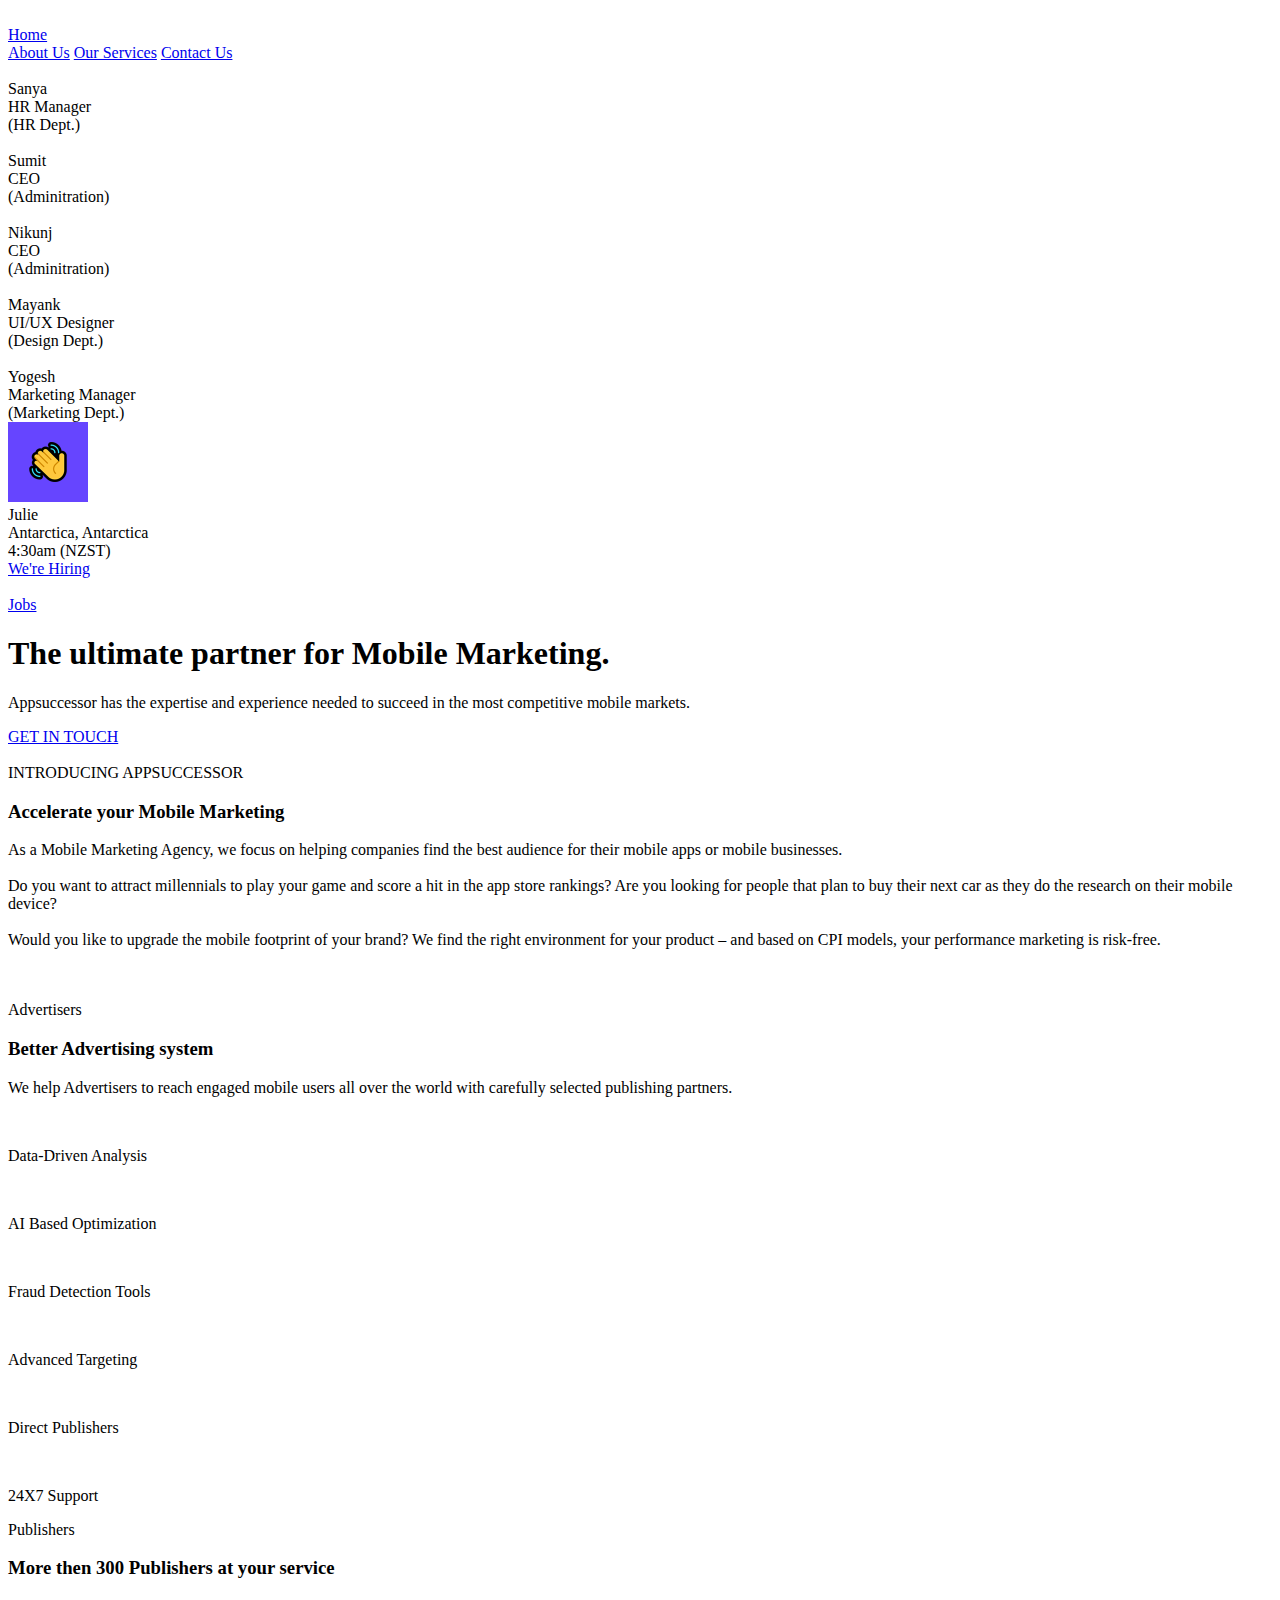
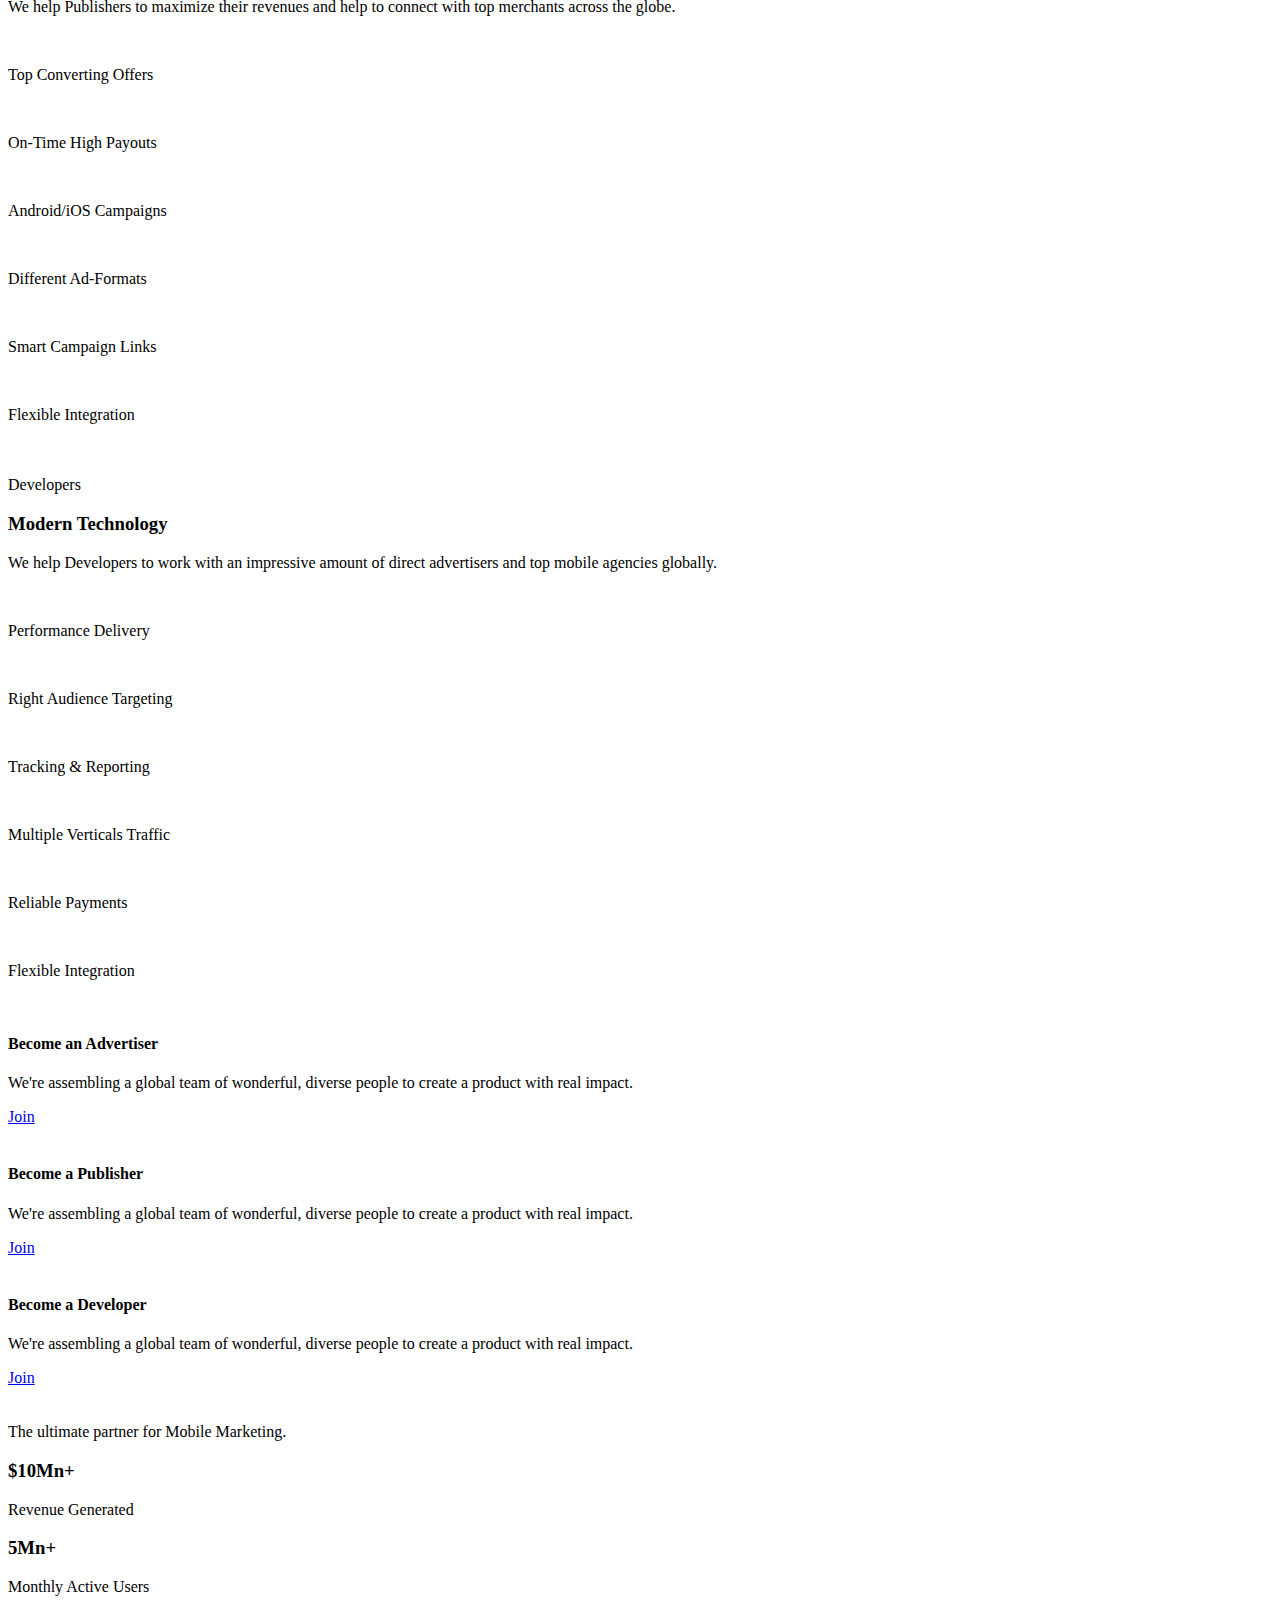
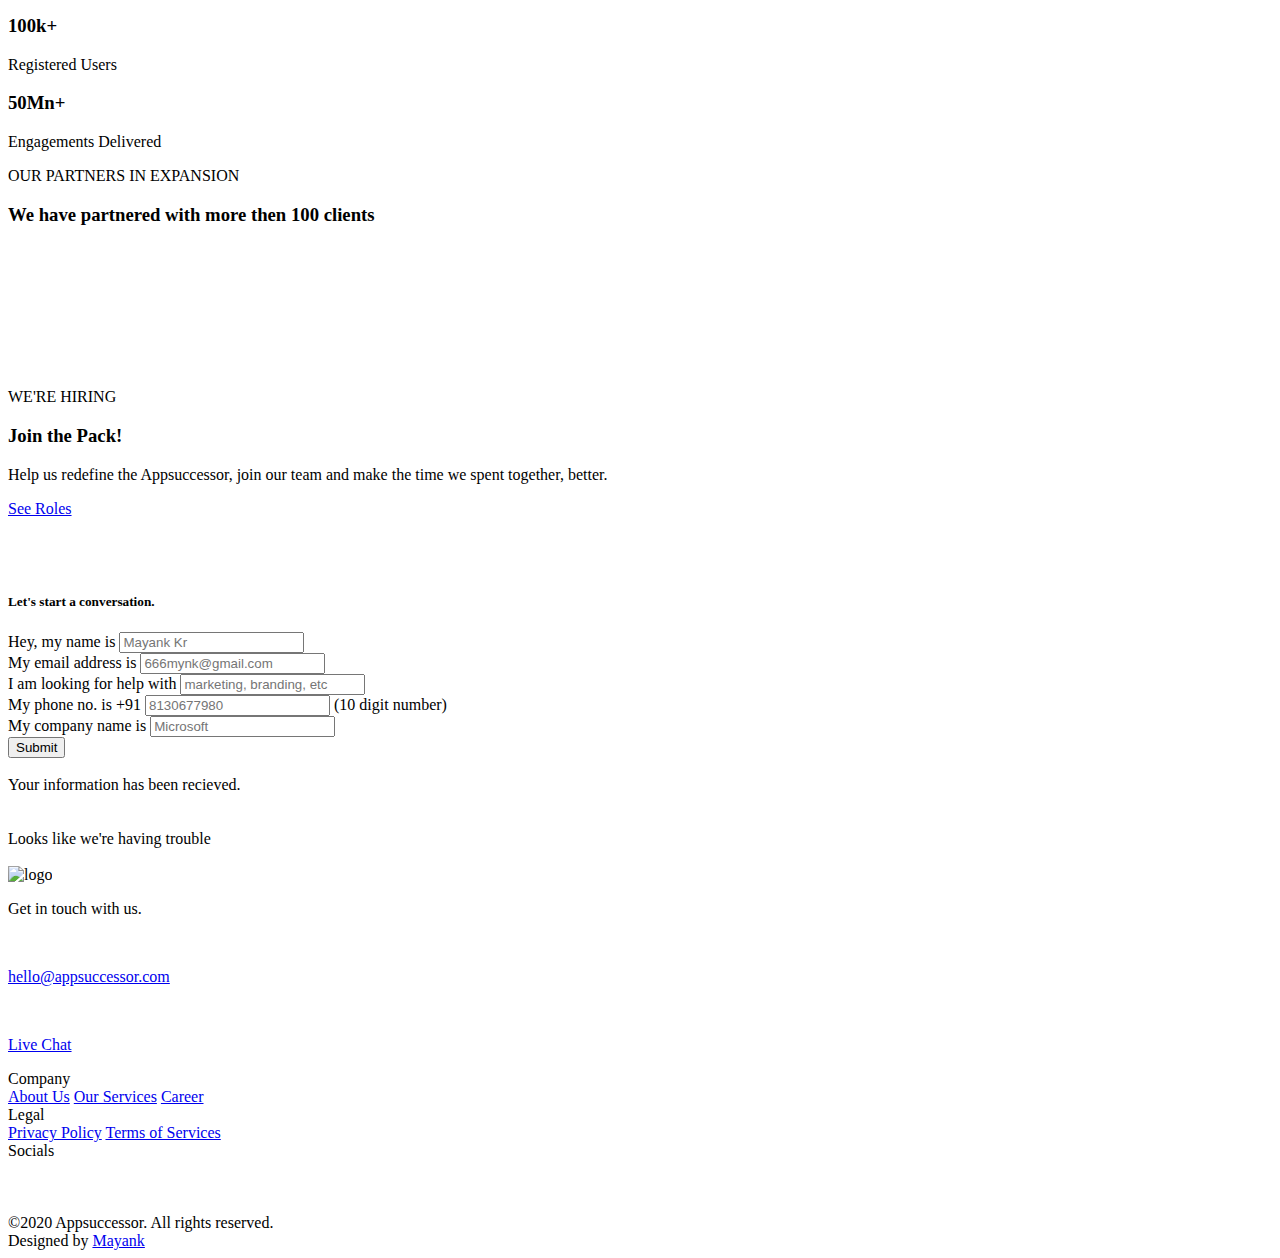
==== index.html @ 58d80683 "Update index.html" ====
<!DOCTYPE html>

<html data-wf-page="5cdf6913d0cadb0bf0287861" data-wf-site="5cbc1cadfad96c3229989372" data-wf-status="1">
    <head>
        <meta charset="utf-8"/>
        <title>Appsuccessor</title>
        <meta content="Appsuccessor is the fastest way to target and engage audience. Rapidly generating revenue with our Data-Driven Analysis & AI Based Optimization - Top Converting Offers, On-Time High Payouts, Android/iOS Campaigns, Different Ad-Formats, Smart Campaign Links, Flexible Integration and much more." name="description"/>
        <meta content="Appsuccessor  - Mobile Marketing Agency" property="og:title"/>
        <meta content="Appsuccessor is the fastest way to target and engage audience. Rapidly generating revenue with our Data-Driven Analysis & AI Based Optimization - Top Converting Offers, On-Time High Payouts, Android/iOS Campaigns, Different Ad-Formats, Smart Campaign Links, Flexible Integration and much more." property="og:description"/>
        <meta content="width=device-width, initial-scale=1" name="viewport"/>
        <link href="css/ap-stylesheet.css" rel="stylesheet" type="text/css"/>
        <script type="text/javascript">
            WebFont.load({
                google: {
                    families: ["Varela Round:400", "Cabin:regular,500,500italic,600,600italic,700"]
                }
            });
        </script>
        <!--[if lt IE 9]><script src="https://cdnjs.cloudflare.com/ajax/libs/html5shiv/3.7.3/html5shiv.min.js" type="text/javascript"></script><![endif]-->
        <script type="text/javascript">
            !function(o, c) {
                var n = c.documentElement
                  , t = " w-mod-";
                n.className += t + "js",
                ("ontouchstart"in o || o.DocumentTouch && c instanceof DocumentTouch) && (n.className += t + "touch")
            }(window, document);
        </script>
        <link href="images/favicon.webp" rel="shortcut icon" type="image/x-icon"/>
    </head>
    <body>
        <header class="header-nav">
            <div class="lnd_navigation w-nav">
                
                <div class="nav01_container">
                    <div class="nav01_left">
                        <a href="index.html" class="nav01_logo w-nav-brand">
                            <img src="images/logo.svg" width="120" alt="" class="nav01_logo_image"></a>
                            <nav role="navigation" class="nav01_links w-nav-menu">
                                <a href="#index.html" class="nav01_link w-nav-link">Home</a>
                                <div class="nav01_line"></div>
                                <a href="#aboutus" class="nav01_link w-nav-link">About Us</a>
                                <a href="#services" class="nav01_link w-nav-link">Our Services</a>
                                <a href="#contactus" class="nav01_link w-nav-link">Contact Us</a>
                                </nav></div>
                                                    <div class="nav01_right_wrap">
                                                        <div class="te05_nav_avatar">
                                                            <div class="te05_nav_avatar_01" id="nvbt">
                                                                <div class="dtl">
                                                                    <img src="images/avatar1.webp" width="80" alt="">
                                                                    <div class="dtltxt1">Sanya</div>
                                                                    <div class="dtltxt2">HR Manager</div>
                                                                    <div class="dtltxt3">(HR Dept.)</div>
                                                                </div>
                                                            </div>
                                                            <div class="te05_nav_avatar_02" id="nvbt">
                                                                <div class="dtl">
                                                                    <img src="images/avatar2.webp" width="80" alt="">
                                                                    <div class="dtltxt1">Sumit</div>
                                                                    <div class="dtltxt2">CEO</div>
                                                                    <div class="dtltxt3">(Adminitration)</div>
                                                                </div>
                                                            </div>
                                                            <div class="te05_nav_avatar_03" id="nvbt">
                                                                <div class="dtl">
                                                                    <img src="images/avatar3.webp" width="80" alt="">
                                                                    <div class="dtltxt1">Nikunj</div>
                                                                    <div class="dtltxt2">CEO</div>
                                                                    <div class="dtltxt3">(Adminitration)</div>
                                                                </div>
                                                            </div>
                                                            <div class="te05_nav_avatar_04" id="nvbt">
                                                                <div class="dtl">
                                                                    <img src="images/avatar4.webp" width="80" alt="">
                                                                    <div class="dtltxt1">Mayank</div>
                                                                    <div class="dtltxt2">UI/UX Designer</div>
                                                                    <div class="dtltxt3">(Design Dept.)</div>
                                                                </div>
                                                            </div>
                                                            <div class="te05_nav_avatar_05" id="nvbt">
                                                                <div class="dtl">
                                                                    <img src="images/avatar5.webp" width="80" alt="">
                                                                    <div class="dtltxt1">Yogesh</div>
                                                                    <div class="dtltxt2">Marketing Manager</div>
                                                                    <div class="dtltxt3">(Marketing Dept.)</div>
                                                                </div>
                                                            </div>
                                                            <div class="te05_nav_avatar_06" id="nvbt">
                                                                <div class="dtl">
                                                                    <img src="images/avatar7.webp" width="80" alt="">
                                                                    <div class="dtltxt1">Julie</div>
                                                                    <div class="dtltxt2">Antarctica, Antarctica</div>
                                                                    <div class="dtltxt3">4:30am (NZST)</div>
                                                                </div>
                                                            </div>
                                                        </div>
                                                        <a href="jobs.html" target="_blank" class="lnd_btn w-button">We're Hiring</a>
                                                    </div>
                                                    
                </div>
            </div>
            <div data-collapse="medium" data-animation="default" data-duration="400" class="lnd_navigation_mobile w-nav">
                <div class="nav01_container">
                    <div class="lnd_nav_left">
                            <a href="index.html" aria-current="page" class="nav01_logo w-nav-brand w--current">
                            <img src="images/logo.svg" width="130" alt="" class="lnd_logo_forest"/>
                            </a>
                    </div>
                    <div class="nav01_right_wrap">
                        <a href="jobs.html" class="button_success_d w-button">Jobs</a>
                    </div>
                    
                </div>
            </div>
        </header>
        <div class="lnd_hero">
            <div class="lnd_container_hero">
                <div class="lnd_hero_block">
                    <h1 class="ldn_h1">The ultimate partner for Mobile Marketing. </h1>
                    <p class="lnd_paragraph">
                        Appsuccessor has the expertise and experience needed to succeed in the most competitive mobile markets.
                    </p>
                    <div class="lnd_button_wrap">
                        <a href="#contactus" target="_blank" class="lnd_button w-button">GET IN TOUCH</a>
                    </div>
                </div>
            </div>
        </div>
        <div class="lnd_hero_mobile">
            <img src="images/hero-image-mobile.webp" alt=""/>
        </div>

        <div class="c06" id="aboutus">
            <div class="c06_container">
                <div class="c06_tag">
                    <div class="c06_tag_text">
                        <span class="c06_text_span">
                            INTRODUCING APPSUCCESSOR
                        </div>
                    </div>
                    <h3 class="c06_h3">
                        Accelerate your Mobile Marketing<br>
                    </h3>
                    <p class="c06_paragraph">
                        As a Mobile Marketing Agency, we focus on helping companies find the best audience for their mobile apps or mobile businesses.<br><br>
                Do you want to attract millennials to play your game and score a hit in the app store rankings? Are you looking for people that plan to buy their next car as they do the research on their mobile device?<br><br> 
                Would you like to upgrade the mobile footprint of your brand?
                We find the right environment for your product – and based on CPI models, your performance marketing is risk-free.</p>

                <div class="c06_image_wrap">
                    <img src="images/hero-motio.gif" width="700" alt="" class="c06_image">
                </div>
                        
            </div>
        </div>

        <div class="c03" id="services">
            <div class="c03_container">
                <div class="c03_block">
                    <img src="images/ser1.webp" alt="" class="c03_image">
                </div>
                <div class="c03_block">

                    <div class="c03_title">Advertisers</div>
                    <h3 class="c03_h3"><span class="c01_focus_colour">Better</span> Advertising system</h3>
                    <p class="lnd_paragraph">We help Advertisers to reach engaged mobile users all over the world with carefully selected publishing partners.</p>
                    <div class="c03_check_wrap">
                        <div class="c03_check">
                        <img src="images/check-circle.svg" width="24" alt="" class="check-icon">
                        <p class="c03_text">Data-Driven Analysis</p>
                    </div>
                        <div class="c03_check">
                            <img src="images/check-circle.svg" width="24" alt="" class="check-icon">
                            <p class="c03_text">AI Based Optimization</p>
                        </div>
                        <div class="c03_check">
                            <img src="images/check-circle.svg" width="24" alt="" class="check-icon">
                            <p class="c03_text">Fraud Detection Tools</p>
                        </div>
                        <div class="c03_check">
                            <img src="images/check-circle.svg" width="24" alt="" class="check-icon">
                            <p class="c03_text">Advanced Targeting</p>
                        </div>
                        <div class="c03_check">
                            <img src="images/check-circle.svg" width="24" alt="" class="check-icon">
                            <p class="c03_text">Direct Publishers</p>
                        </div>
                        <div class="c03_check">
                            <img src="images/check-circle.svg" width="24" alt="" class="check-icon">
                            <p class="c03_text">24X7 Support</p>
                        </div>
                    </div>
                </div>
            </div>      
        </div>

        <div class="c02">
            <div class="c02_container">
                <div class="c02_block">
                    <div class="c02_title">Publishers</div>
                    <h3 class="c02_h3">More then <span class="c01_focus_colour">300</span> Publishers at your service</h3>
                    <p class="lnd_paragraph">We help Publishers to maximize their revenues and help to connect with top merchants across the globe.</p>
                    <div class="c02_check_wrap">
                        <div class="c02_check">
                            <img src="images/check-circle.svg" width="24" alt="" class="check-icon">
                            <p class="c02_check_text">Top Converting Offers</p>
                        </div>
                        <div class="c02_check">
                            <img src="images/check-circle.svg" width="24" alt="" class="check-icon">
                            <p class="c02_check_text">On-Time High Payouts</p>
                        </div>
                        <div class="c02_check">
                            <img src="images/check-circle.svg" width="24" alt="" class="check-icon">
                            <p class="c02_check_text">Android/iOS Campaigns</p>
                        </div>
                        <div class="c02_check">
                            <img src="images/check-circle.svg" width="24" alt="" class="check-icon">
                            <p class="c02_check_text">Different Ad-Formats</p>
                        </div>
                        <div class="c02_check">
                            <img src="images/check-circle.svg" width="24" alt="" class="check-icon">
                            <p class="c02_check_text">Smart Campaign Links</p>
                        </div>
                        <div class="c02_check">
                            <img src="images/check-circle.svg" width="24" alt="" class="check-icon">
                            <p class="c02_check_text">Flexible Integration</p>
                        </div>
                    </div>
                    </div>
                    <div class="c02_block_image">
                        <img src="images/ser2.webp" alt="" class="c02_image">
                    </div>
                </div>
            </div>

        <div class="c03">
            <div class="c03_container">
                <div class="c03_block">
                    <img src="images/ser3.webp" alt="" class="c03_image">
                </div>
                <div class="c03_block">
                    <div class="c03_title">Developers</div>
                    <h3 class="c03_h3"><span class="c01_focus_colour">Modern</span> Technology</h3>
                    <p class="lnd_paragraph">We help Developers to work with an impressive amount of direct advertisers and top mobile agencies globally.                    </p>
                    <div class="c03_check_wrap">
                        <div class="c03_check">
                        <img src="images/check-circle.svg" width="24" alt="" class="check-icon">
                        <p class="c03_text">Performance Delivery</p>
                    </div>
                        <div class="c03_check">
                            <img src="images/check-circle.svg" width="24" alt="" class="check-icon">
                            <p class="c03_text">Right Audience Targeting</p>
                        </div>
                        <div class="c03_check">
                            <img src="images/check-circle.svg" width="24" alt="" class="check-icon">
                            <p class="c03_text">Tracking & Reporting</p>
                        </div>
                        <div class="c03_check">
                            <img src="images/check-circle.svg" width="24" alt="" class="check-icon">
                            <p class="c03_text">Multiple Verticals Traffic</p>
                        </div>
                        <div class="c03_check">
                            <img src="images/check-circle.svg" width="24" alt="" class="check-icon">
                            <p class="c03_text">Reliable Payments</p>
                        </div>
                        <div class="c03_check">
                            <img src="images/check-circle.svg" width="24" alt="" class="check-icon">
                            <p class="c03_text">Flexible Integration</p>
                        </div>
                    </div>
                </div>
            </div>      
        </div>
        
        <div class="fe07">
            <div class="fe07_container">
                <div class="fe07_card_wrap">
                    <div class="fe07_card">
                        <img src="images/ser1.svg" width="125" alt="" class="fe07_images">
                        <h4 class="fe07_h4">Become an Advertiser</h4>
                        <p class="fe07_text">We're assembling a global team of wonderful, diverse people to create a product with real impact.</p>
                        <a href="#0" class="fe07_button w-button">Join</a>
                    </div>
                    <div class="fe07_card">
                        <img src="images/ser2.svg" width="125" alt="" class="fe07_images">
                        <h4 class="fe07_h4">Become a Publisher</h4>
                        <p class="fe07_text">We're assembling a global team of wonderful, diverse people to create a product with real impact.</p>
                        <a href="#0" class="fe07_button w-button">Join</a>
                    </div>
                    <div class="fe07_card">
                        <img src="images/ser3.svg" width="125" alt="" class="fe07_images">
                        <h4 class="fe07_h4">Become a Developer</h4>
                        <p class="fe07_text">We're assembling a global team of wonderful, diverse people to create a product with real impact. </p>
                        <a href="#0" class="fe07_button w-button">Join</a>
                    </div>
                </div>
            </div>
        </div>

        <div class="lnd-cta">
            <div class="lnd_cta_bar">
                <img src="images/ptn.webp" alt="" class="lnd_cta_image"/>
                <div class="lnd_cta_text_wrap">
                    <img src="images/logo.svg" width="135" alt="" class="forest-logo"/>
                    <div class="lnd_cta_tex_plain">The ultimate partner for Mobile Marketing. </div>
                </div>
            </div>
            <div class="cta06_container">
                <div class="cta06_column">
                <h3 class="cta06_h3">$10Mn+<br></h3>
                <div class="cta06_text">Revenue Generated<br></div></div>

                <div class="cta06_column"><h3 class="cta06_h3">5Mn+<br></h3>
                <div class="cta06_text">Monthly Active Users<br></div></div>
                
                <div class="cta06_column"><h3 class="cta06_h3">100k+<br></h3>
                <div class="cta06_text">Registered Users<br></div></div>

                <div class="cta06_column"><h3 class="cta06_h3">50Mn+<br></h3>
                <div class="cta06_text">Engagements Delivered<br></div></div>
            </div>
        </div>

        <div class="cl04">
            <div class="cl04_container">
                <p class="cl04_title">OUR PARTNERS IN EXPANSION<br></p>
                <h3 class="cl04_h3">We have partnered with more then 100 clients</h3>
                <div class="cl04_card_wrap"><div class="cl04_card">
                    <img src="images/logo placeholder 1.svg" alt="" class="cl04_logo_img">
                </div>
                <div class="cl04_card">
                    <img src="images/logo placeholder 2.svg" alt="" class="cl04_logo_img">
                </div>
                <div class="cl04_card">
                    <img src="images/logo placeholder 3.svg" alt="" class="cl04_logo_img">
                </div>
                <div class="cl04_card">
                    <img src="images/logo placeholder 4.svg" alt="" class="cl04_logo_img">
                </div>
                </div>
                <div class="cl04_card_wrap">
                <div class="cl04_card">
                    <img src="images/logo placeholder 5.svg" alt="" class="cl04_logo_img">
                </div>
                <div class="cl04_card">
                    <img src="images/logo placeholder 6.svg" alt="" class="cl04_logo_img">
                </div>
                <div class="cl04_card">
                    <img src="images/logo placeholder 7.svg" alt="" class="cl04_logo_img">
                </div>
                <div class="cl04_card">
                    <img src="images/logo placeholder 8.svg" alt="" class="cl04_logo_img">
                </div>
                </div>
            </div>
        </div>

        <div class="c07">
            <div class="c07_container">
                <div class="c07_block">
                    <div class="c07_title">WE'RE HIRING</div>
                    <h3 class="c07_h3">Join the Pack!<br></h3>
                    <p class="c07_paragraph">Help us redefine the Appsuccessor, join our team and make the time we spent together, better. </p>
                    <a href="jobs.html" class="c07_button w-inline-block">
                        <div class="c07_button_text">See Roles</div>
                        <img src="images/arrow-right.svg" width="17" alt="" class="c07_button_image">
                    </a>
                </div>
                <div class="c07_block">
                    <img src="images/hire.webp" alt="" class="c07_image">
                </div>
            </div>
        </div>
         
        <div class="module_wrap" id="contactus">
            <div class="form05">
                <div class="form05_top_tag">
                    <img src="images/icon-form.svg" alt="" class="form05_icon">
                </div>
                <h5 class="form05_h5">Let's start a conversation.</h5>
                <div class="form05_form_block w-form">
                    <form id="wf-form-FORM05" name="wf-form-FORM05" data-name="FORM05" class="form05_form">
                        <div class="form05_wrap">
                            <label for="NAME" class="form05_title">Hey, my name is</label>
                            <input type="text" id="NAME" name="NAME" data-name="NAME" placeholder="Mayank Kr" maxlength="256" class="form05_input w-input" required >
                        </div>
                        <div class="form05_wrap">
                            <label for="EMAIL" class="form05_title">My email address is</label>
                            <input type="email" id="EMAIL" name="EMAIL" data-name="EMAIL" placeholder="666mynk@gmail.com" maxlength="256" class="form05_input w-input" required>
                        </div>
                        <div class="form05_wrap">
                            <label for="DETAILS" class="form05_title">I am looking for help with</label>
                            <input type="text" id="DETAILS" name="DETAILS" data-name="DETAILS" placeholder="marketing, branding, etc" maxlength="256" class="form05_input project w-input">
                        </div>
                        <div class="form05_wrap">
                            <label for="PHONE" class="form05_title">My phone no. is +91</label>
                            <input type="tel" id="PHONE" name="PHONE" data-name="PHONE" placeholder="8130677980" pattern="[0-9]{10}" maxlength="256" class="form05_input budget w-input" required >
                            <label for="Budget-2" class="field-label-copy">(10 digit number)</label>
                        </div>
                        <div class="form05_wrap">
                            <label for="COMPANY" class="form05_title">My company name is</label>
                            <input type="text" id="COMPANY" name="COMPANY" data-name="COMPANY" placeholder="Microsoft" maxlength="256" class="form05_input date w-input">
                        </div>
                        <input type="submit" value="Submit" data-wait="Please wait..." class="form05_button w-button">
                    </form>
                    <div class="form05_success w-form-done">
                        <div class="form_alert">
                            <div class="form_alert_wrap">
                                <img src="images/check-white.svg" width="14" alt="" class="form_alert_icon">
                                <div class="form_alert_line"></div>
                                <div class="form_alert_text white-text">Your information has been recieved.</div>
                            </div>
                            <img src="images/x-white.svg" width="10" alt="">
                        </div>
                    </div>
                    <div class="form05_error w-form-fail">
                        <div class="form_error">
                            <div class="form_error_wrap">
                                <img src="images/alert-circle-white.svg" width="16" alt="" class="form_error_icon">
                                <div class="form_error_line"></div>
                                <div class="form_error_paragraph white-text">Looks like we're having trouble</div>
                            </div>
                            <img src="images/x-white.svg" width="10" alt="">
                        </div>
                    </div>
                </div>
            </div>
        </div>

        <div class="f09">
            <div class="f09_container">
                <img src="images/logo.svg" width="130" alt="logo" class="f09_logo">
                <div class="f09_line"></div>
                <div class="f09_columns w-row">
                    <div class="f09_column w-col w-col-4 w-col-stack">
                        
                        <p class="f09_paragraph">Get in touch with us.</p>
                        <a href="mailto: hello@appsuccessor.com" class="f09_link_wrap w-inline-block">
                            <img src="images/mail.svg" width="19" alt="" class="f09_icon">
                            <p class="f09_text">hello@appsuccessor.com</p></a>
                            <a href="https://wa.link/g5buhf" class="f09_link_wrap w-inline-block">
                                <img src="images/chat.svg" width="19" alt="" class="f09_icon">
                                <p class="f09_text">Live Chat</p>
                            </a>
                    </div>
                        <div class="f09_column w-col w-col-2 w-col-stack">
                            <div class="f09_title">Company</div>
                            <a href="#aboutus" class="f09_link">About Us</a>
                            <a href="#services" class="f09_link">Our Services</a>
                            <a href="jobs.html" class="f09_link">Career</a>
                        </div>
                        <div class="f09_column w-col w-col-3 w-col-stack">
                            <div class="f09_title">Legal</div>
                            <a href="policy.html" class="f09_link">Privacy Policy</a>
                            <a href="terms.html" class="f09_link">Terms of Services</a>
                        </div>
                        <div class="f09_column w-col w-col-3 w-col-stack">
                            <div class="f09_title">Socials</div>
                            <div class="f09_social_wrap">
                                <div class="f09_social">
                                    <img src="images/facebook.svg" alt="" class="f09_social_icon">
                                    <a href="https://www.facebook.com/namelessfaggit/" class="f09_social_link w-inline-block"></a>
                                </div>
                                <div class="f09_social">
                                    <img src="images/linkedin.svg" alt="" class="f09_social_icon">
                                    <a href="https://www.instagram.com/mynk.png/" class="f09_social_link w-inline-block"></a>
                                </div>
                                <div class="f09_social">
                                    <img src="images/twitter.svg" alt="" class="f09_social_icon">
                                    <a href="https://www.twitter.com/" class="f09_social_link w-inline-block"></a>
                                </div>
                            </div>
                        </div>
                </div>
            </div>
            <div class="f11_copy_text">©2020 Appsuccessor. All rights reserved.<br>Designed by <a href="www.behance.net/mynkdotpng" class="f11_copy_text">Mayank</a></div>
        </div>
        <!--<a href="#" class="top"><img src="images/top.webp" ></a>-->
        <!--[if lte IE 9]><script src="//cdnjs.cloudflare.com/ajax/libs/placeholders/3.0.2/placeholders.min.js"></script><![endif]-->
    </body>
</html>
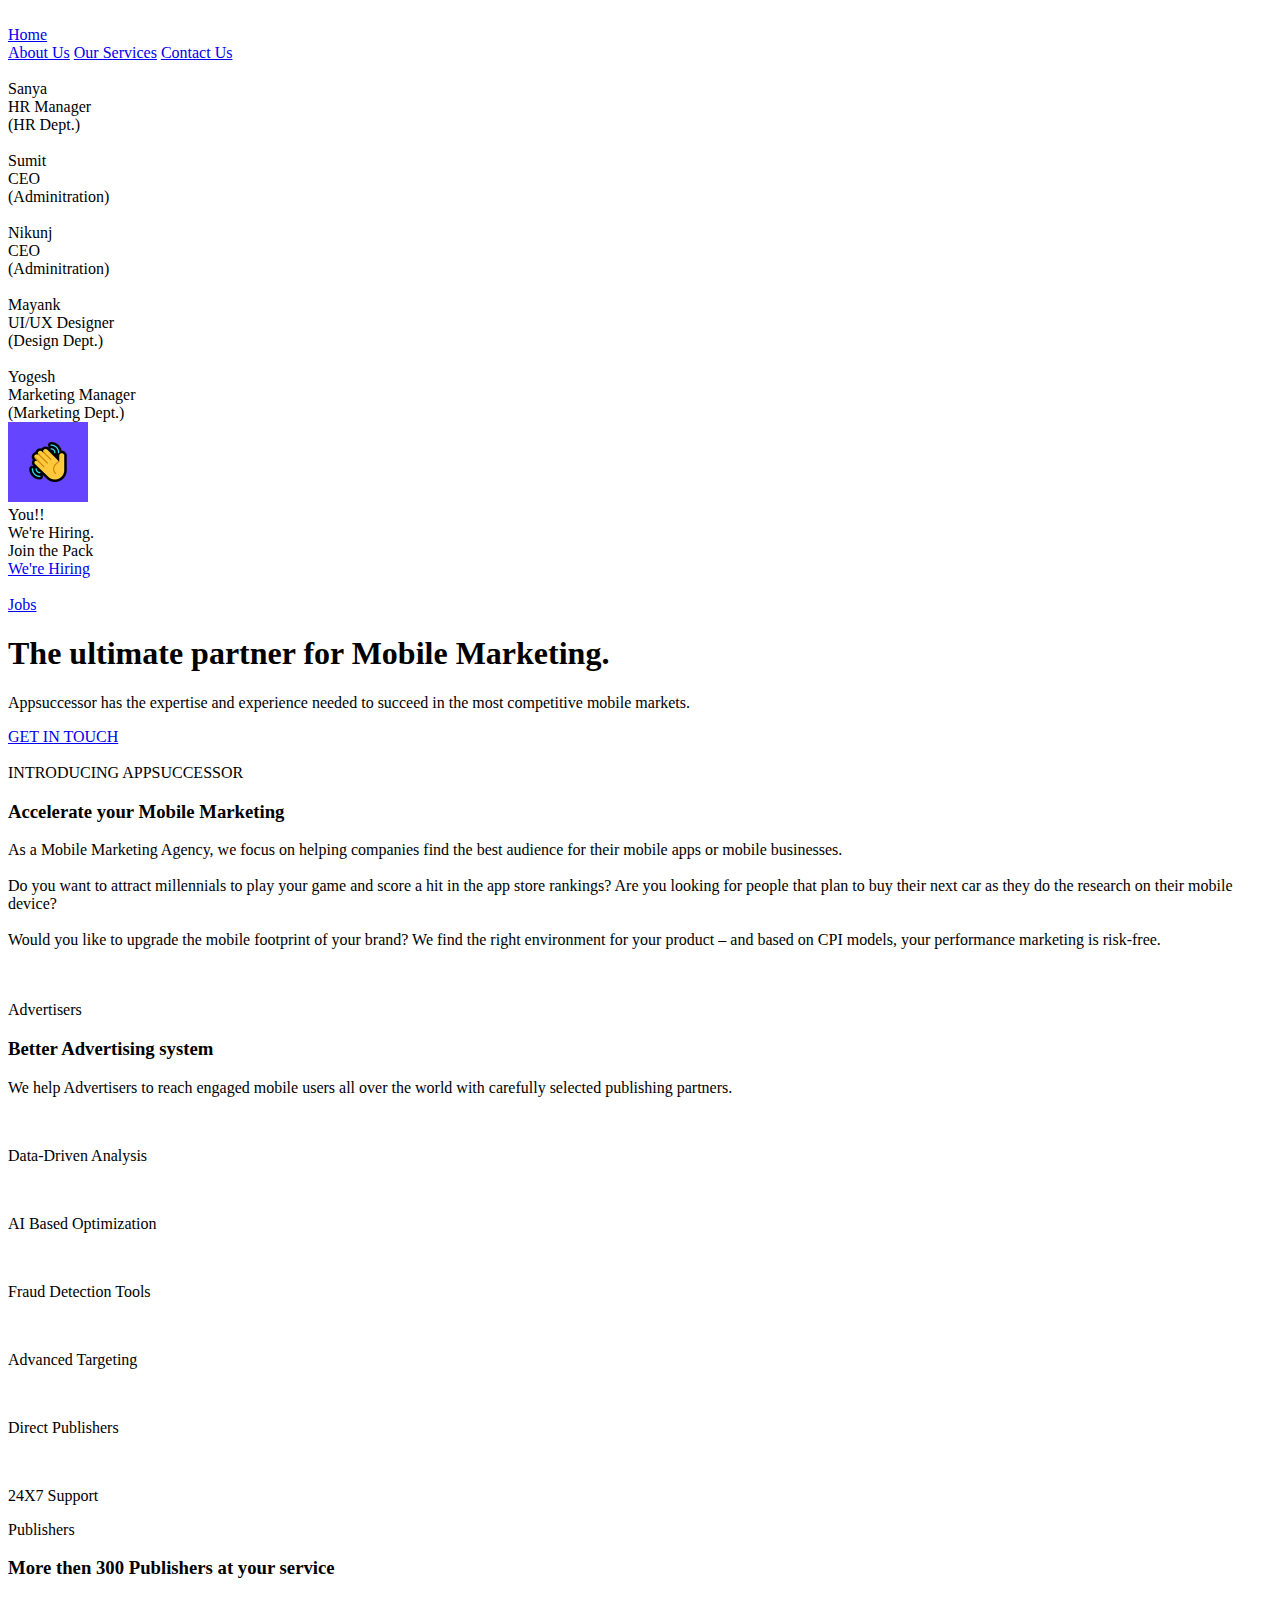
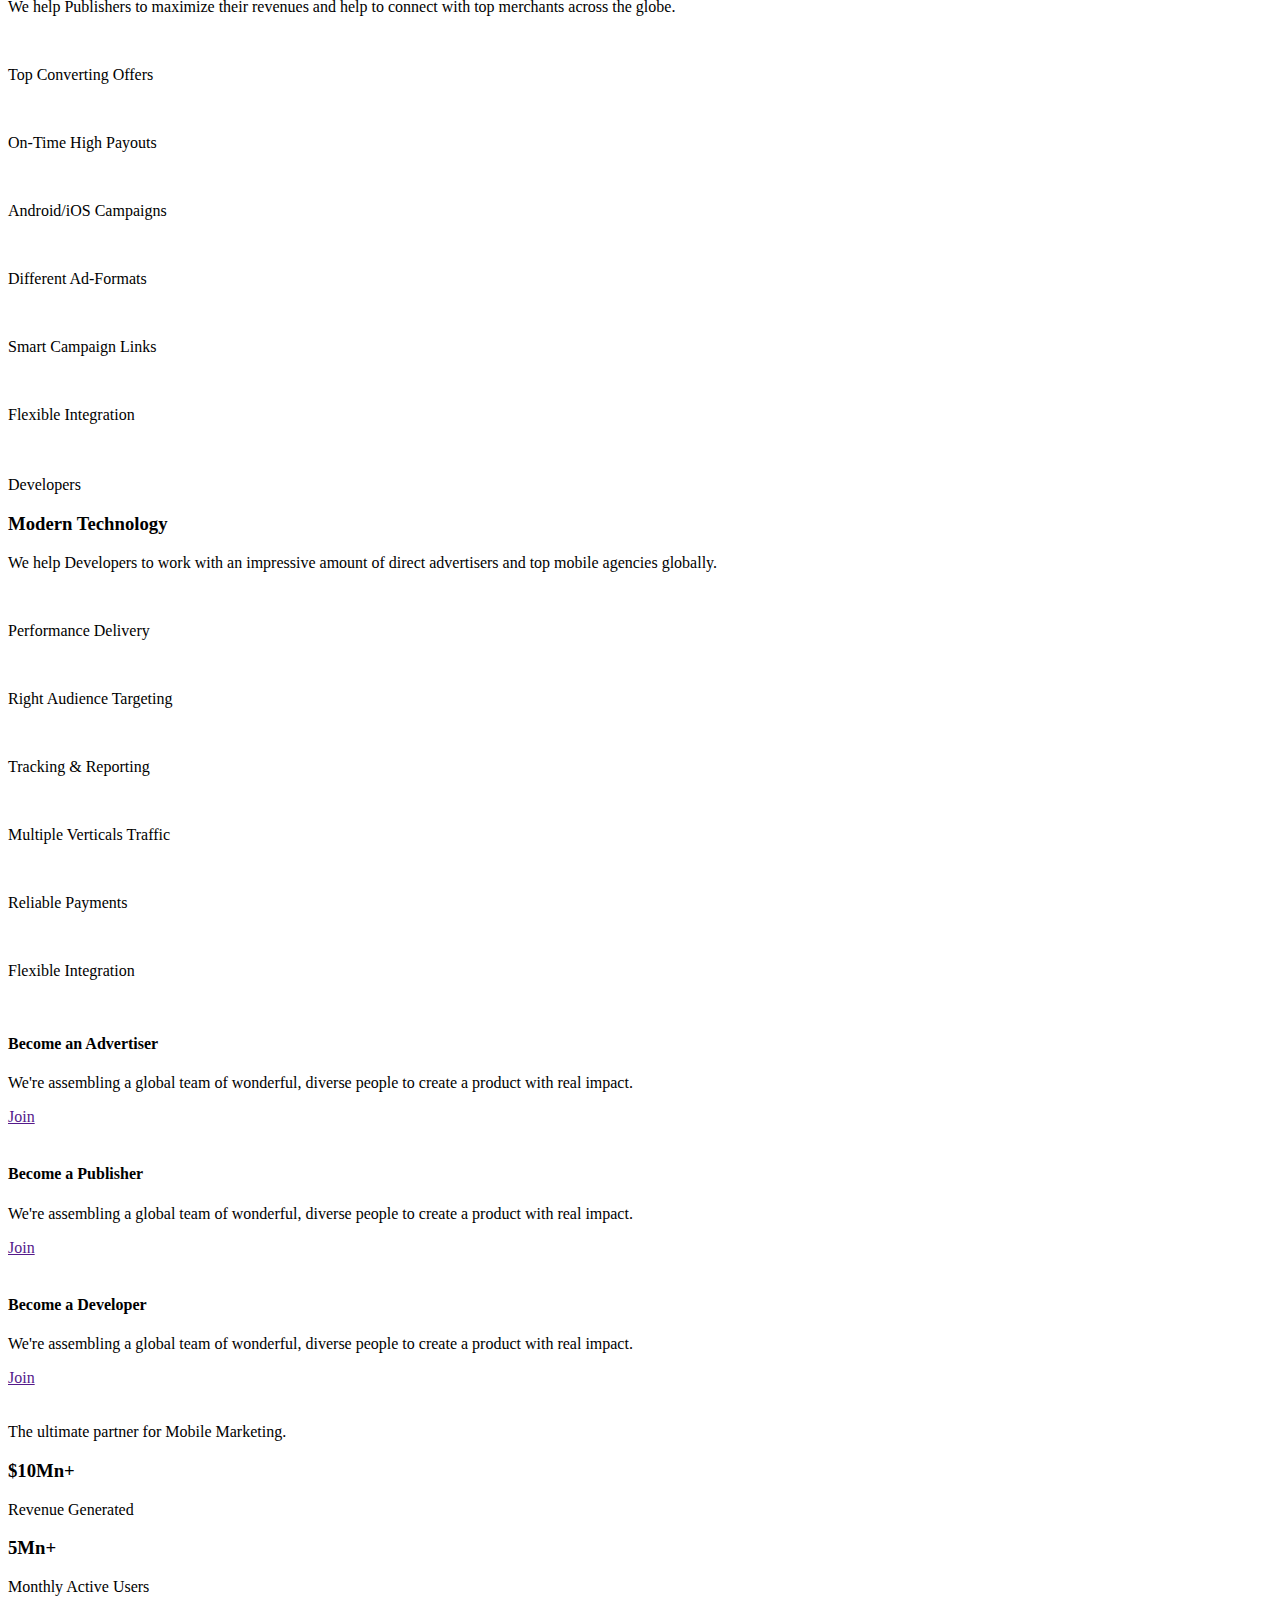
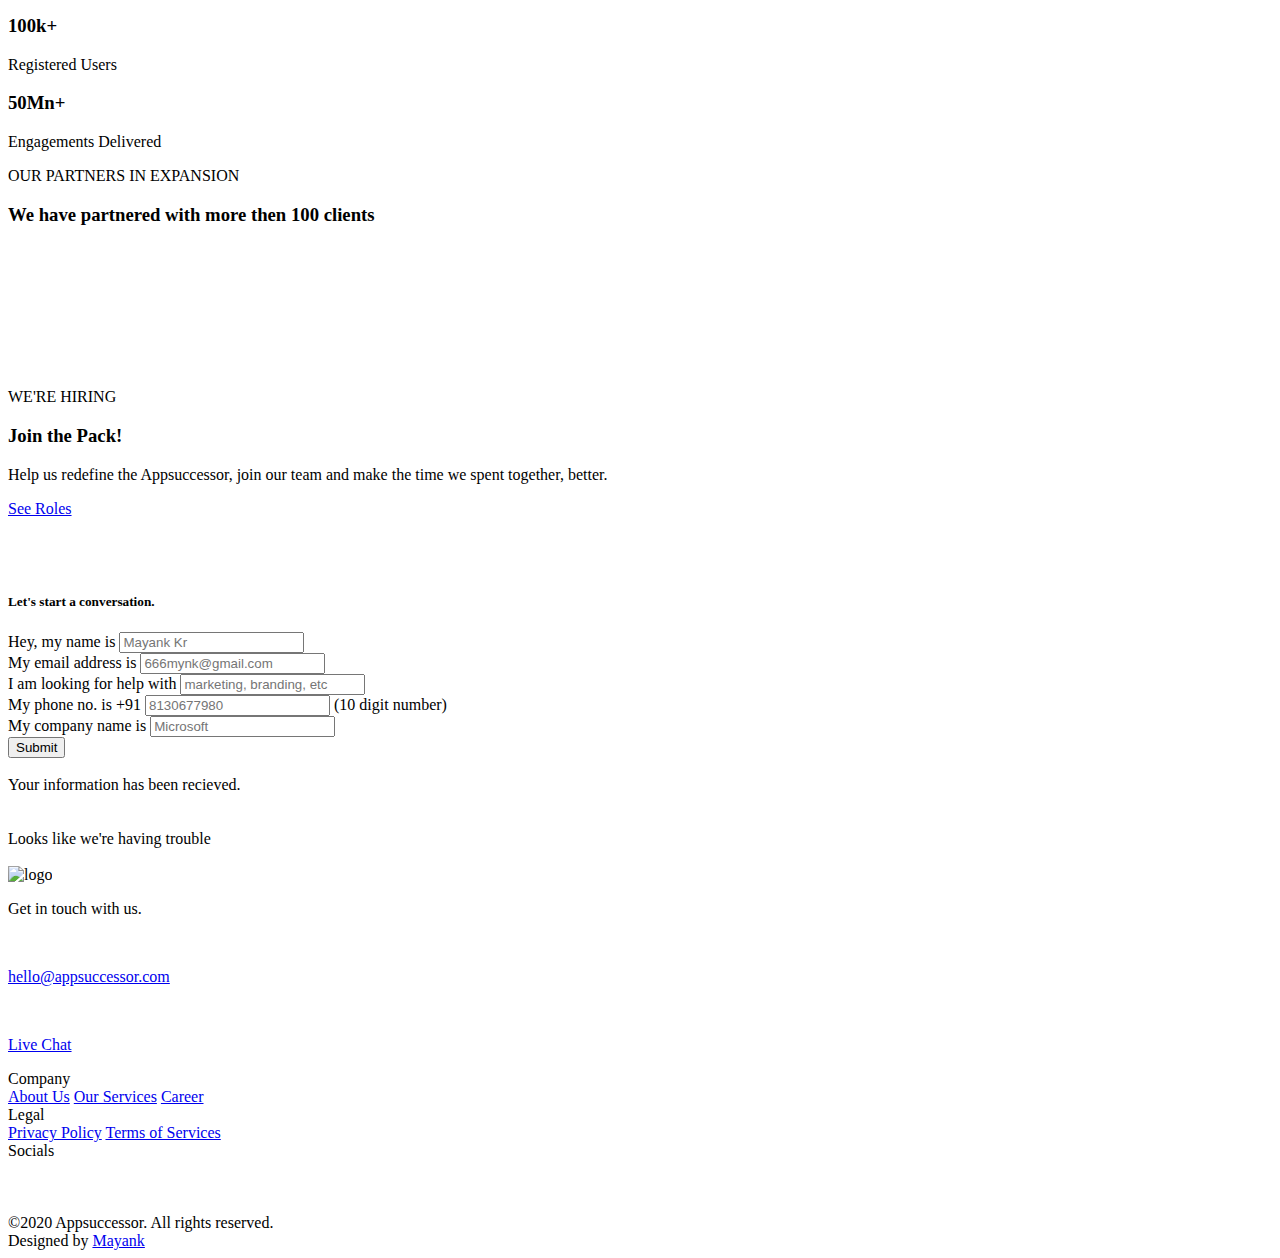
==== commit dfd3da3f: "Update index.html" ====
--- a/index.html
+++ b/index.html
@@ -1,6 +1,6 @@
 <!DOCTYPE html>
 
-<html data-wf-page="5cdf6913d0cadb0bf0287861" data-wf-site="5cbc1cadfad96c3229989372" data-wf-status="1">
+<html>
     <head>
         <meta charset="utf-8"/>
         <title>Appsuccessor</title>
@@ -87,9 +87,9 @@
                                                             <div class="te05_nav_avatar_06" id="nvbt">
                                                                 <div class="dtl">
                                                                     <img src="images/avatar7.webp" width="80" alt="">
-                                                                    <div class="dtltxt1">Julie</div>
-                                                                    <div class="dtltxt2">Antarctica, Antarctica</div>
-                                                                    <div class="dtltxt3">4:30am (NZST)</div>
+                                                                    <div class="dtltxt1">You!!</div>
+                                                                    <div class="dtltxt2">We're Hiring.</div>
+                                                                    <div class="dtltxt3">Join the Pack</div>
                                                                 </div>
                                                             </div>
                                                         </div>
@@ -278,19 +278,19 @@
                         <img src="images/ser1.svg" width="125" alt="" class="fe07_images">
                         <h4 class="fe07_h4">Become an Advertiser</h4>
                         <p class="fe07_text">We're assembling a global team of wonderful, diverse people to create a product with real impact.</p>
-                        <a href="#0" class="fe07_button w-button">Join</a>
+                        <a href=""mailto: contact@appsuccessor.com"" class="fe07_button w-button">Join</a>
                     </div>
                     <div class="fe07_card">
                         <img src="images/ser2.svg" width="125" alt="" class="fe07_images">
                         <h4 class="fe07_h4">Become a Publisher</h4>
                         <p class="fe07_text">We're assembling a global team of wonderful, diverse people to create a product with real impact.</p>
-                        <a href="#0" class="fe07_button w-button">Join</a>
+                        <a href=""mailto: contact@appsuccessor.com"" class="fe07_button w-button">Join</a>
                     </div>
                     <div class="fe07_card">
                         <img src="images/ser3.svg" width="125" alt="" class="fe07_images">
                         <h4 class="fe07_h4">Become a Developer</h4>
                         <p class="fe07_text">We're assembling a global team of wonderful, diverse people to create a product with real impact. </p>
-                        <a href="#0" class="fe07_button w-button">Join</a>
+                        <a href=""mailto: contact@appsuccessor.com"" class="fe07_button w-button">Join</a>
                     </div>
                 </div>
             </div>
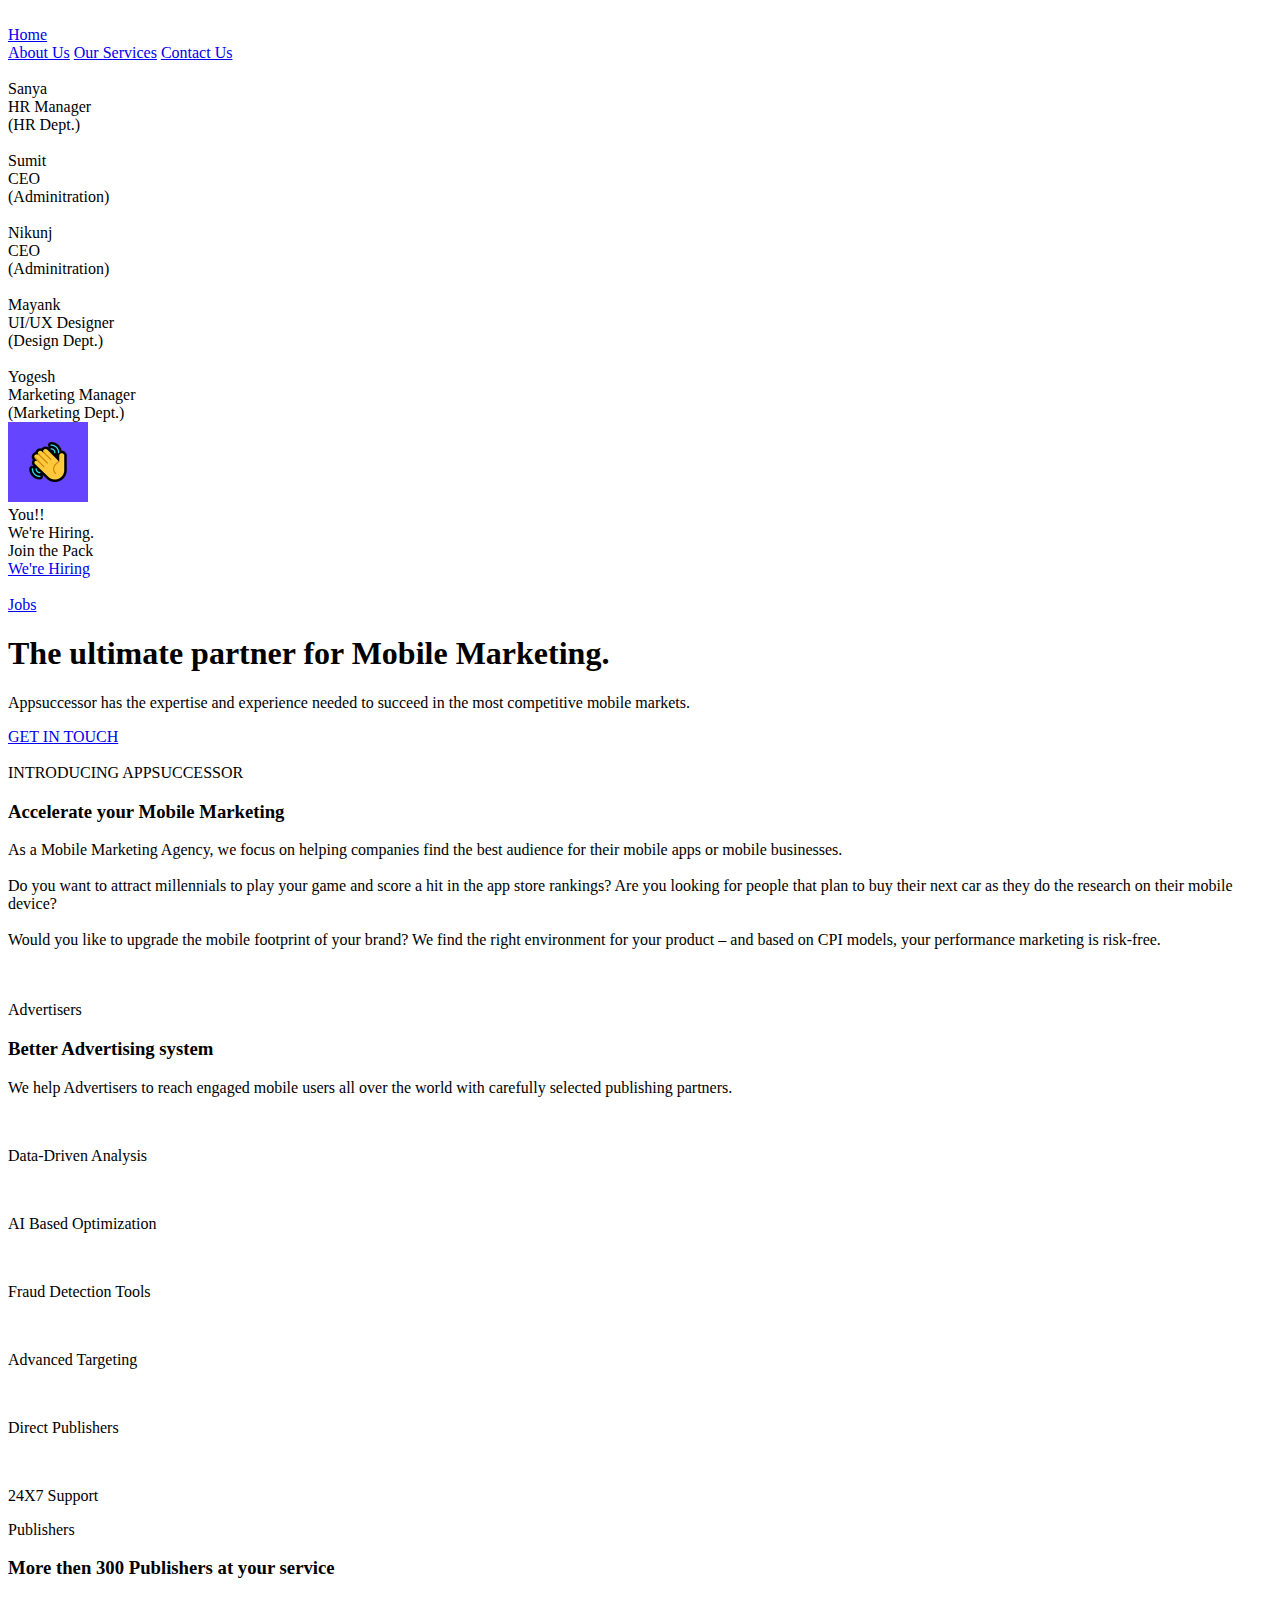
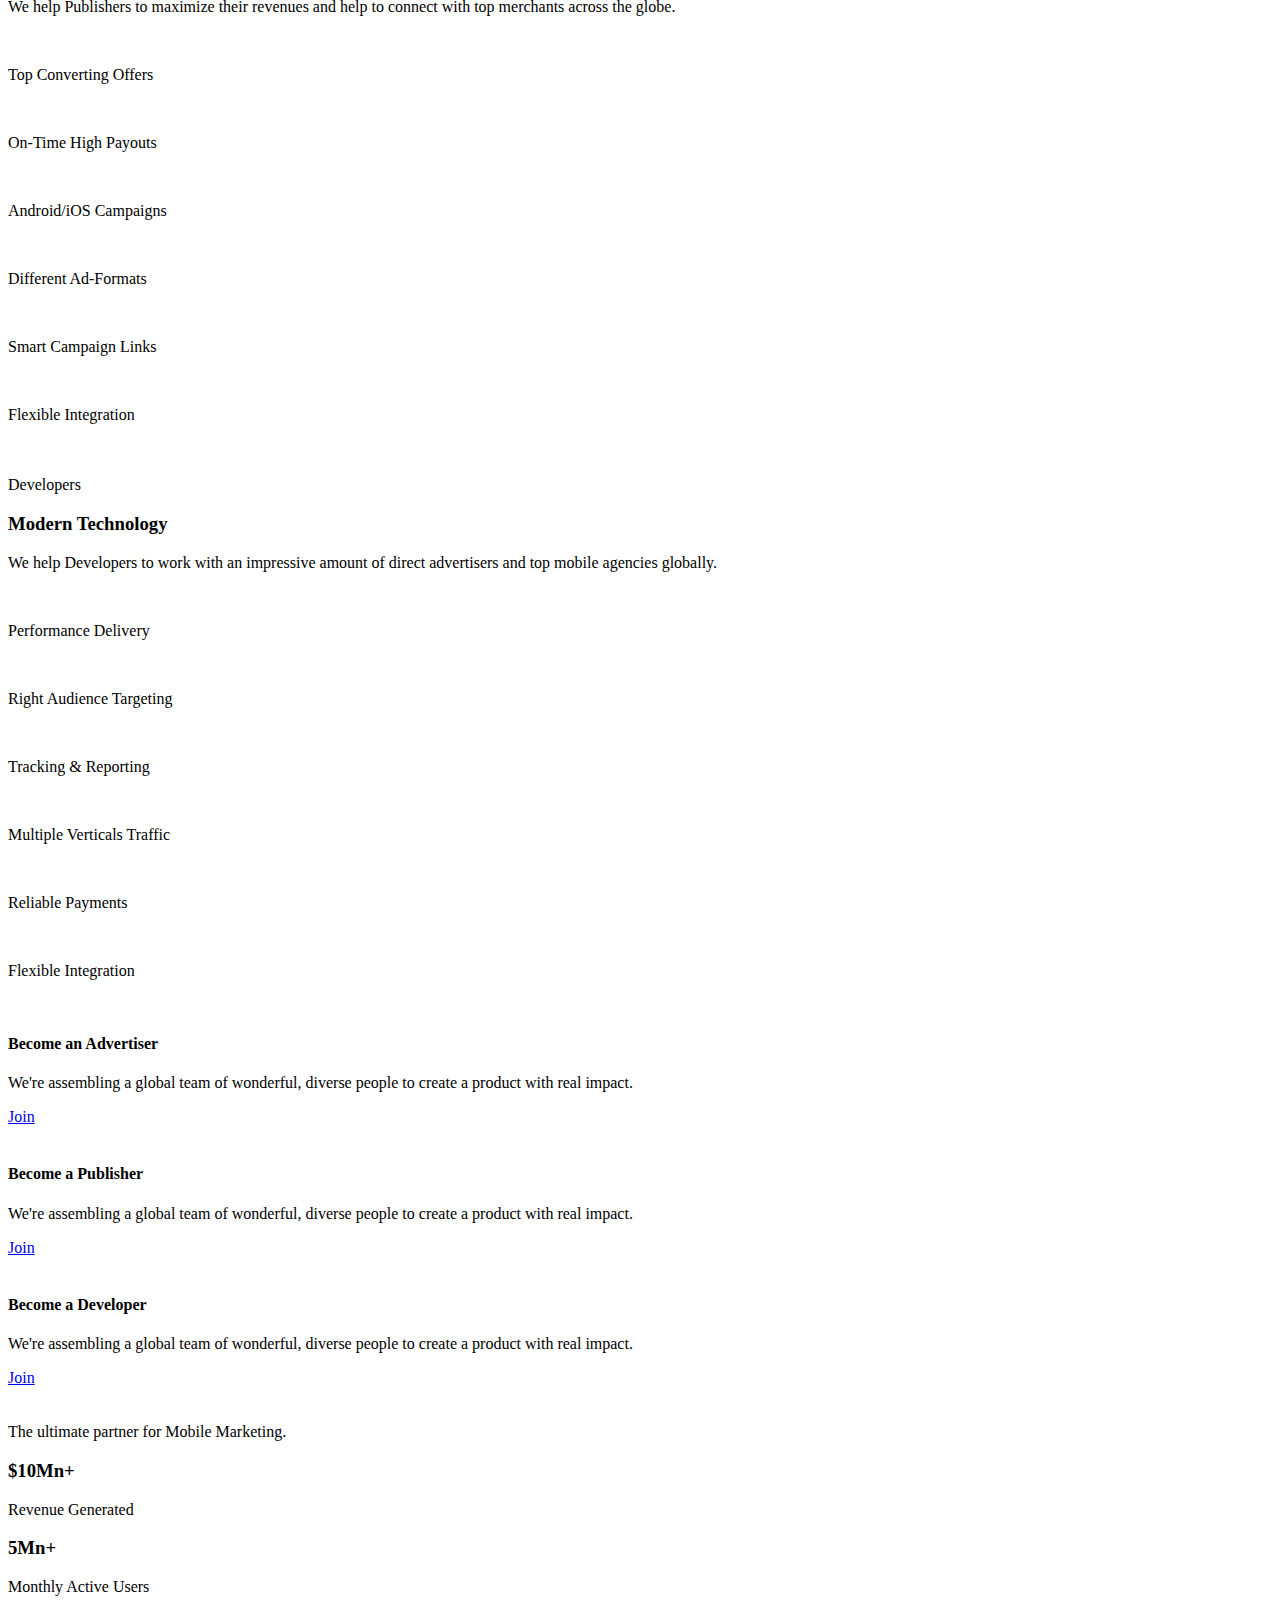
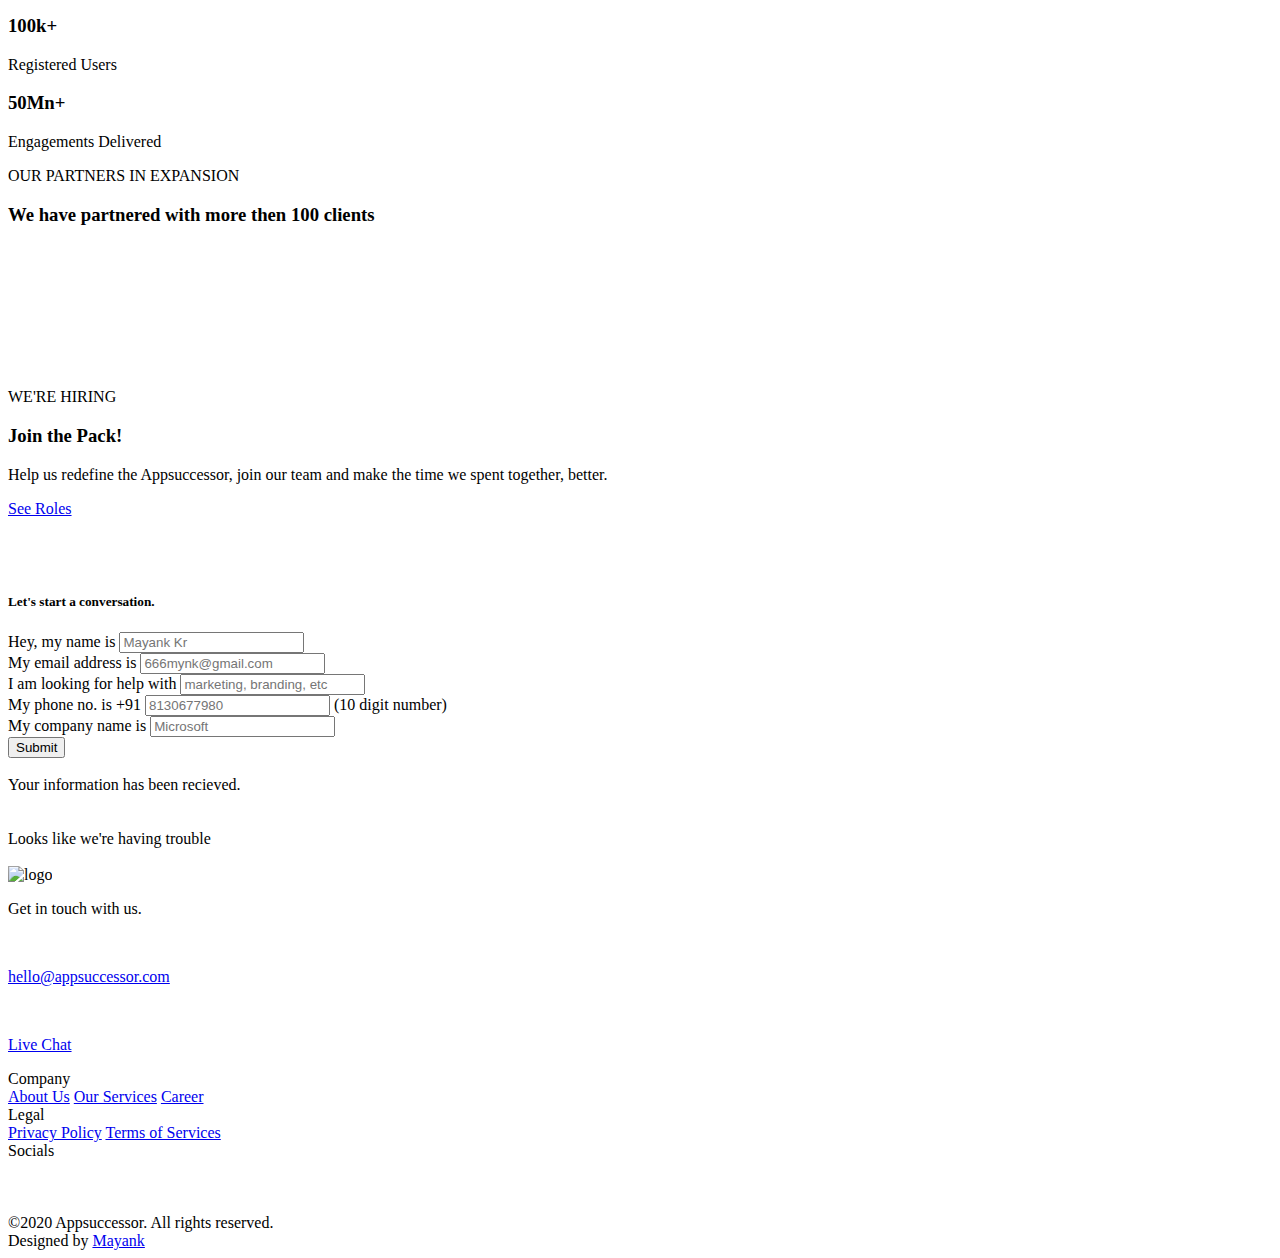
==== commit fd2ee11a: "Update index.html" ====
--- a/index.html
+++ b/index.html
@@ -98,7 +98,7 @@
                                                     
                 </div>
             </div>
-            <div data-collapse="medium" data-animation="default" data-duration="400" class="lnd_navigation_mobile w-nav">
+            <div class="lnd_navigation_mobile w-nav">
                 <div class="nav01_container">
                     <div class="lnd_nav_left">
                             <a href="index.html" aria-current="page" class="nav01_logo w-nav-brand w--current">
@@ -120,7 +120,7 @@
                         Appsuccessor has the expertise and experience needed to succeed in the most competitive mobile markets.
                     </p>
                     <div class="lnd_button_wrap">
-                        <a href="#contactus" target="_blank" class="lnd_button w-button">GET IN TOUCH</a>
+                        <a href="mailto:contact@appsuccessor.com" target="_blank" class="lnd_button w-button">GET IN TOUCH</a>
                     </div>
                 </div>
             </div>
@@ -278,19 +278,19 @@
                         <img src="images/ser1.svg" width="125" alt="" class="fe07_images">
                         <h4 class="fe07_h4">Become an Advertiser</h4>
                         <p class="fe07_text">We're assembling a global team of wonderful, diverse people to create a product with real impact.</p>
-                        <a href=""mailto: contact@appsuccessor.com"" class="fe07_button w-button">Join</a>
+                        <a href="mailto:contact@appsuccessor.com" class="fe07_button w-button">Join</a>
                     </div>
                     <div class="fe07_card">
                         <img src="images/ser2.svg" width="125" alt="" class="fe07_images">
                         <h4 class="fe07_h4">Become a Publisher</h4>
                         <p class="fe07_text">We're assembling a global team of wonderful, diverse people to create a product with real impact.</p>
-                        <a href=""mailto: contact@appsuccessor.com"" class="fe07_button w-button">Join</a>
+                        <a href="mailto:contact@appsuccessor.com" class="fe07_button w-button">Join</a>
                     </div>
                     <div class="fe07_card">
                         <img src="images/ser3.svg" width="125" alt="" class="fe07_images">
                         <h4 class="fe07_h4">Become a Developer</h4>
                         <p class="fe07_text">We're assembling a global team of wonderful, diverse people to create a product with real impact. </p>
-                        <a href=""mailto: contact@appsuccessor.com"" class="fe07_button w-button">Join</a>
+                        <a href="mailto:contact@appsuccessor.com" class="fe07_button w-button">Join</a>
                     </div>
                 </div>
             </div>
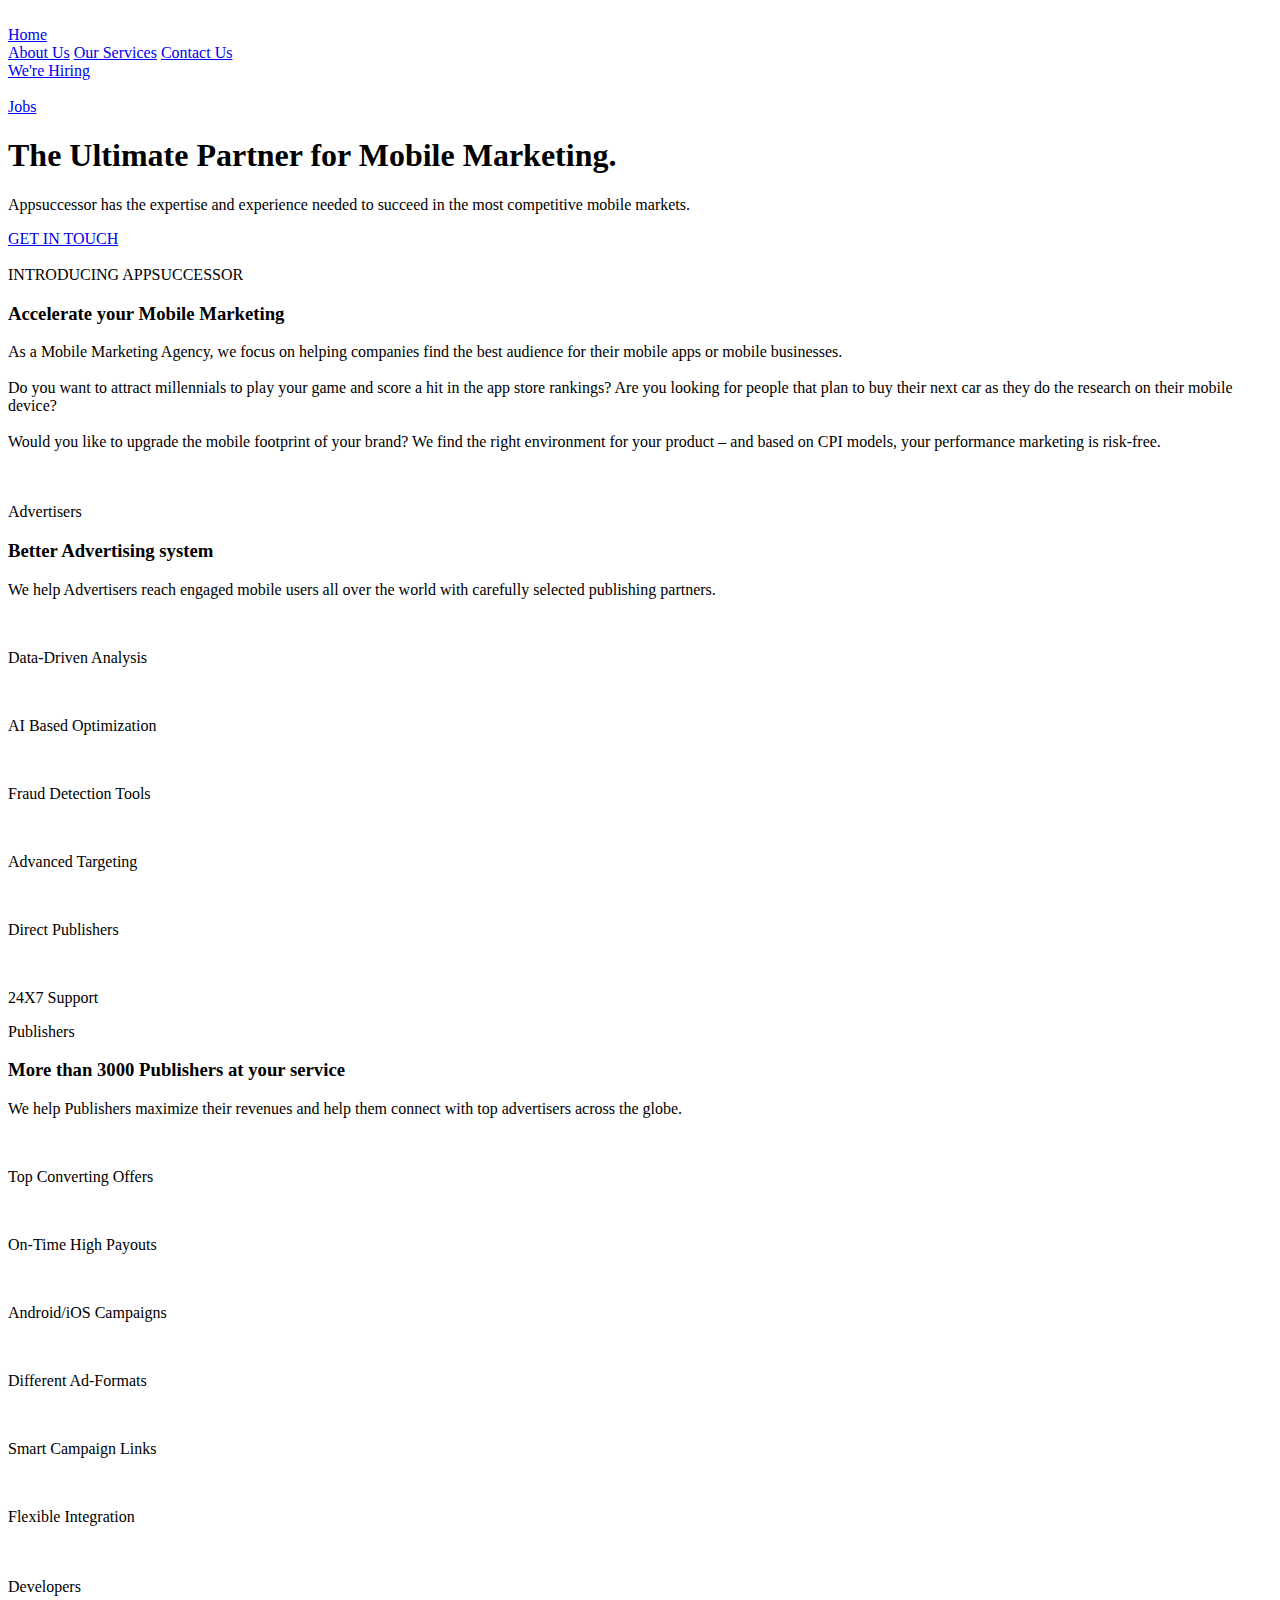
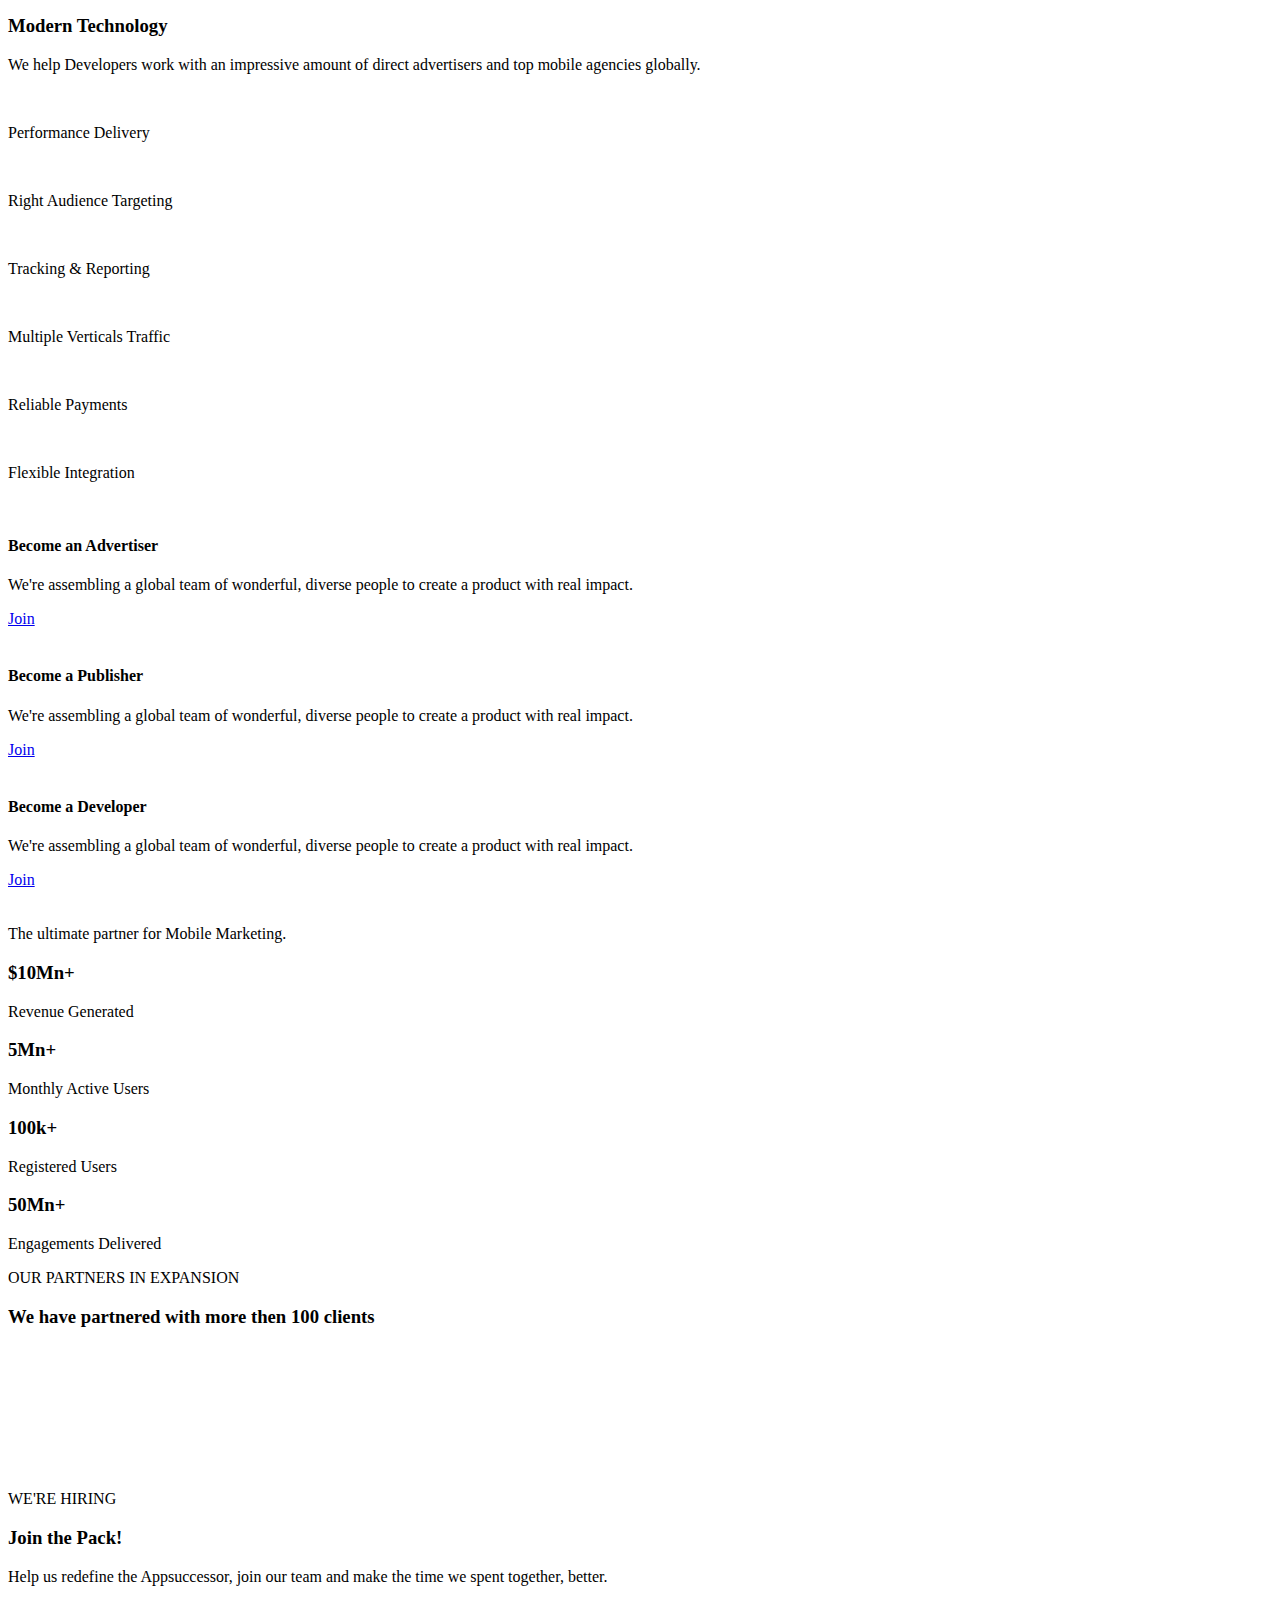
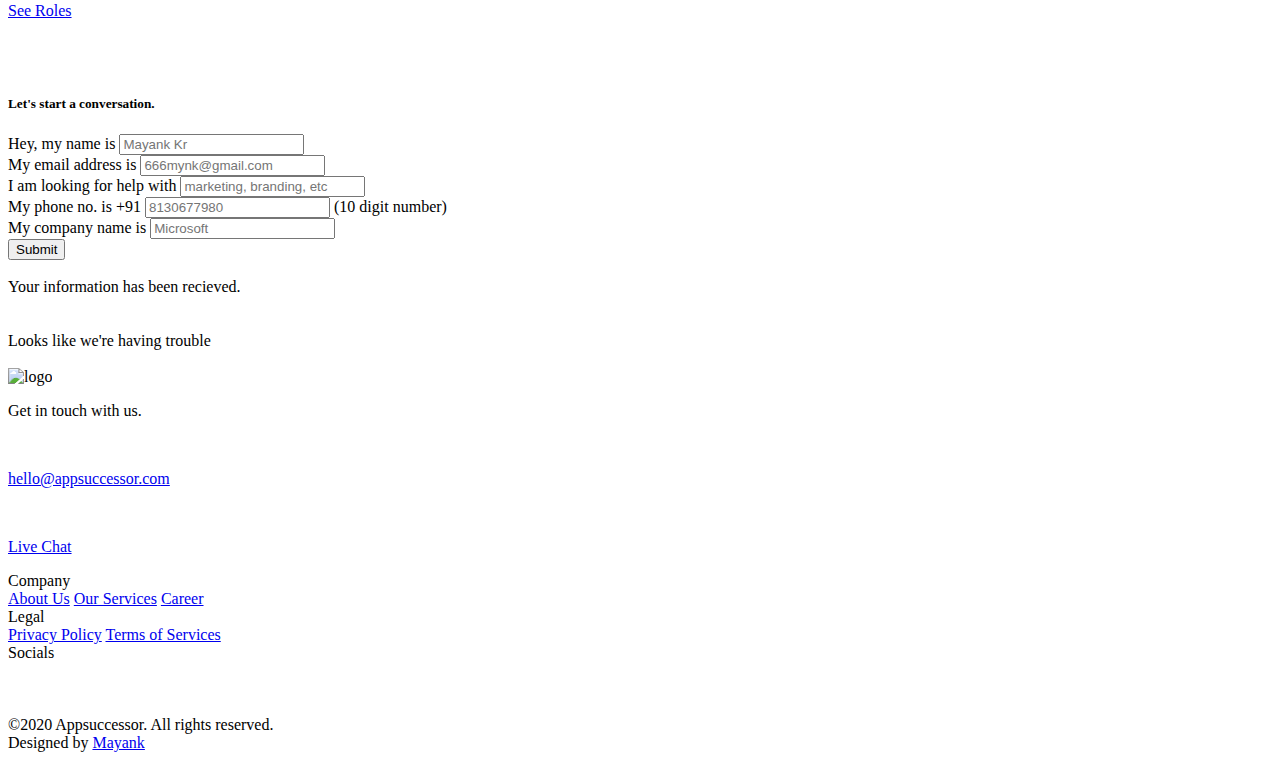
==== commit 9f5d51e9: "Update index.html" ====
--- a/index.html
+++ b/index.html
@@ -45,52 +45,52 @@
                                                     <div class="nav01_right_wrap">
                                                         <div class="te05_nav_avatar">
                                                             <div class="te05_nav_avatar_01" id="nvbt">
-                                                                <div class="dtl">
+                                                             <!--<div class="dtl">
                                                                     <img src="images/avatar1.webp" width="80" alt="">
                                                                     <div class="dtltxt1">Sanya</div>
                                                                     <div class="dtltxt2">HR Manager</div>
                                                                     <div class="dtltxt3">(HR Dept.)</div>
-                                                                </div>
+                                                                </div>-->
                                                             </div>
                                                             <div class="te05_nav_avatar_02" id="nvbt">
-                                                                <div class="dtl">
+                                                                <!--<div class="dtl">
                                                                     <img src="images/avatar2.webp" width="80" alt="">
                                                                     <div class="dtltxt1">Sumit</div>
                                                                     <div class="dtltxt2">CEO</div>
                                                                     <div class="dtltxt3">(Adminitration)</div>
-                                                                </div>
+                                                                </div>-->
                                                             </div>
                                                             <div class="te05_nav_avatar_03" id="nvbt">
-                                                                <div class="dtl">
+                                                                <!--<div class="dtl">
                                                                     <img src="images/avatar3.webp" width="80" alt="">
                                                                     <div class="dtltxt1">Nikunj</div>
                                                                     <div class="dtltxt2">CEO</div>
                                                                     <div class="dtltxt3">(Adminitration)</div>
-                                                                </div>
+                                                                </div>-->
                                                             </div>
                                                             <div class="te05_nav_avatar_04" id="nvbt">
-                                                                <div class="dtl">
+                                                                <!--<div class="dtl">
                                                                     <img src="images/avatar4.webp" width="80" alt="">
                                                                     <div class="dtltxt1">Mayank</div>
                                                                     <div class="dtltxt2">UI/UX Designer</div>
                                                                     <div class="dtltxt3">(Design Dept.)</div>
-                                                                </div>
+                                                                </div>-->
                                                             </div>
                                                             <div class="te05_nav_avatar_05" id="nvbt">
-                                                                <div class="dtl">
+                                                                <!--<div class="dtl">
                                                                     <img src="images/avatar5.webp" width="80" alt="">
                                                                     <div class="dtltxt1">Yogesh</div>
                                                                     <div class="dtltxt2">Marketing Manager</div>
                                                                     <div class="dtltxt3">(Marketing Dept.)</div>
-                                                                </div>
+                                                                </div>-->
                                                             </div>
                                                             <div class="te05_nav_avatar_06" id="nvbt">
-                                                                <div class="dtl">
+                                                                <!--<div class="dtl">
                                                                     <img src="images/avatar7.webp" width="80" alt="">
                                                                     <div class="dtltxt1">You!!</div>
                                                                     <div class="dtltxt2">We're Hiring.</div>
                                                                     <div class="dtltxt3">Join the Pack</div>
-                                                                </div>
+                                                                </div>-->
                                                             </div>
                                                         </div>
                                                         <a href="jobs.html" target="_blank" class="lnd_btn w-button">We're Hiring</a>
@@ -115,7 +115,7 @@
         <div class="lnd_hero">
             <div class="lnd_container_hero">
                 <div class="lnd_hero_block">
-                    <h1 class="ldn_h1">The ultimate partner for Mobile Marketing. </h1>
+                    <h1 class="ldn_h1">The Ultimate Partner for Mobile Marketing. </h1>
                     <p class="lnd_paragraph">
                         Appsuccessor has the expertise and experience needed to succeed in the most competitive mobile markets.
                     </p>
@@ -162,7 +162,7 @@
 
                     <div class="c03_title">Advertisers</div>
                     <h3 class="c03_h3"><span class="c01_focus_colour">Better</span> Advertising system</h3>
-                    <p class="lnd_paragraph">We help Advertisers to reach engaged mobile users all over the world with carefully selected publishing partners.</p>
+                    <p class="lnd_paragraph">We help Advertisers reach engaged mobile users all over the world with carefully selected publishing partners.</p>
                     <div class="c03_check_wrap">
                         <div class="c03_check">
                         <img src="images/check-circle.svg" width="24" alt="" class="check-icon">
@@ -197,8 +197,8 @@
             <div class="c02_container">
                 <div class="c02_block">
                     <div class="c02_title">Publishers</div>
-                    <h3 class="c02_h3">More then <span class="c01_focus_colour">300</span> Publishers at your service</h3>
-                    <p class="lnd_paragraph">We help Publishers to maximize their revenues and help to connect with top merchants across the globe.</p>
+                    <h3 class="c02_h3">More than <span class="c01_focus_colour">3000</span> Publishers at your service</h3>
+                    <p class="lnd_paragraph">We help Publishers maximize their revenues and help them connect with top advertisers across the globe.</p>
                     <div class="c02_check_wrap">
                         <div class="c02_check">
                             <img src="images/check-circle.svg" width="24" alt="" class="check-icon">
@@ -240,7 +240,7 @@
                 <div class="c03_block">
                     <div class="c03_title">Developers</div>
                     <h3 class="c03_h3"><span class="c01_focus_colour">Modern</span> Technology</h3>
-                    <p class="lnd_paragraph">We help Developers to work with an impressive amount of direct advertisers and top mobile agencies globally.                    </p>
+                    <p class="lnd_paragraph">We help Developers work with an impressive amount of direct advertisers and top mobile agencies globally.</p>
                     <div class="c03_check_wrap">
                         <div class="c03_check">
                         <img src="images/check-circle.svg" width="24" alt="" class="check-icon">
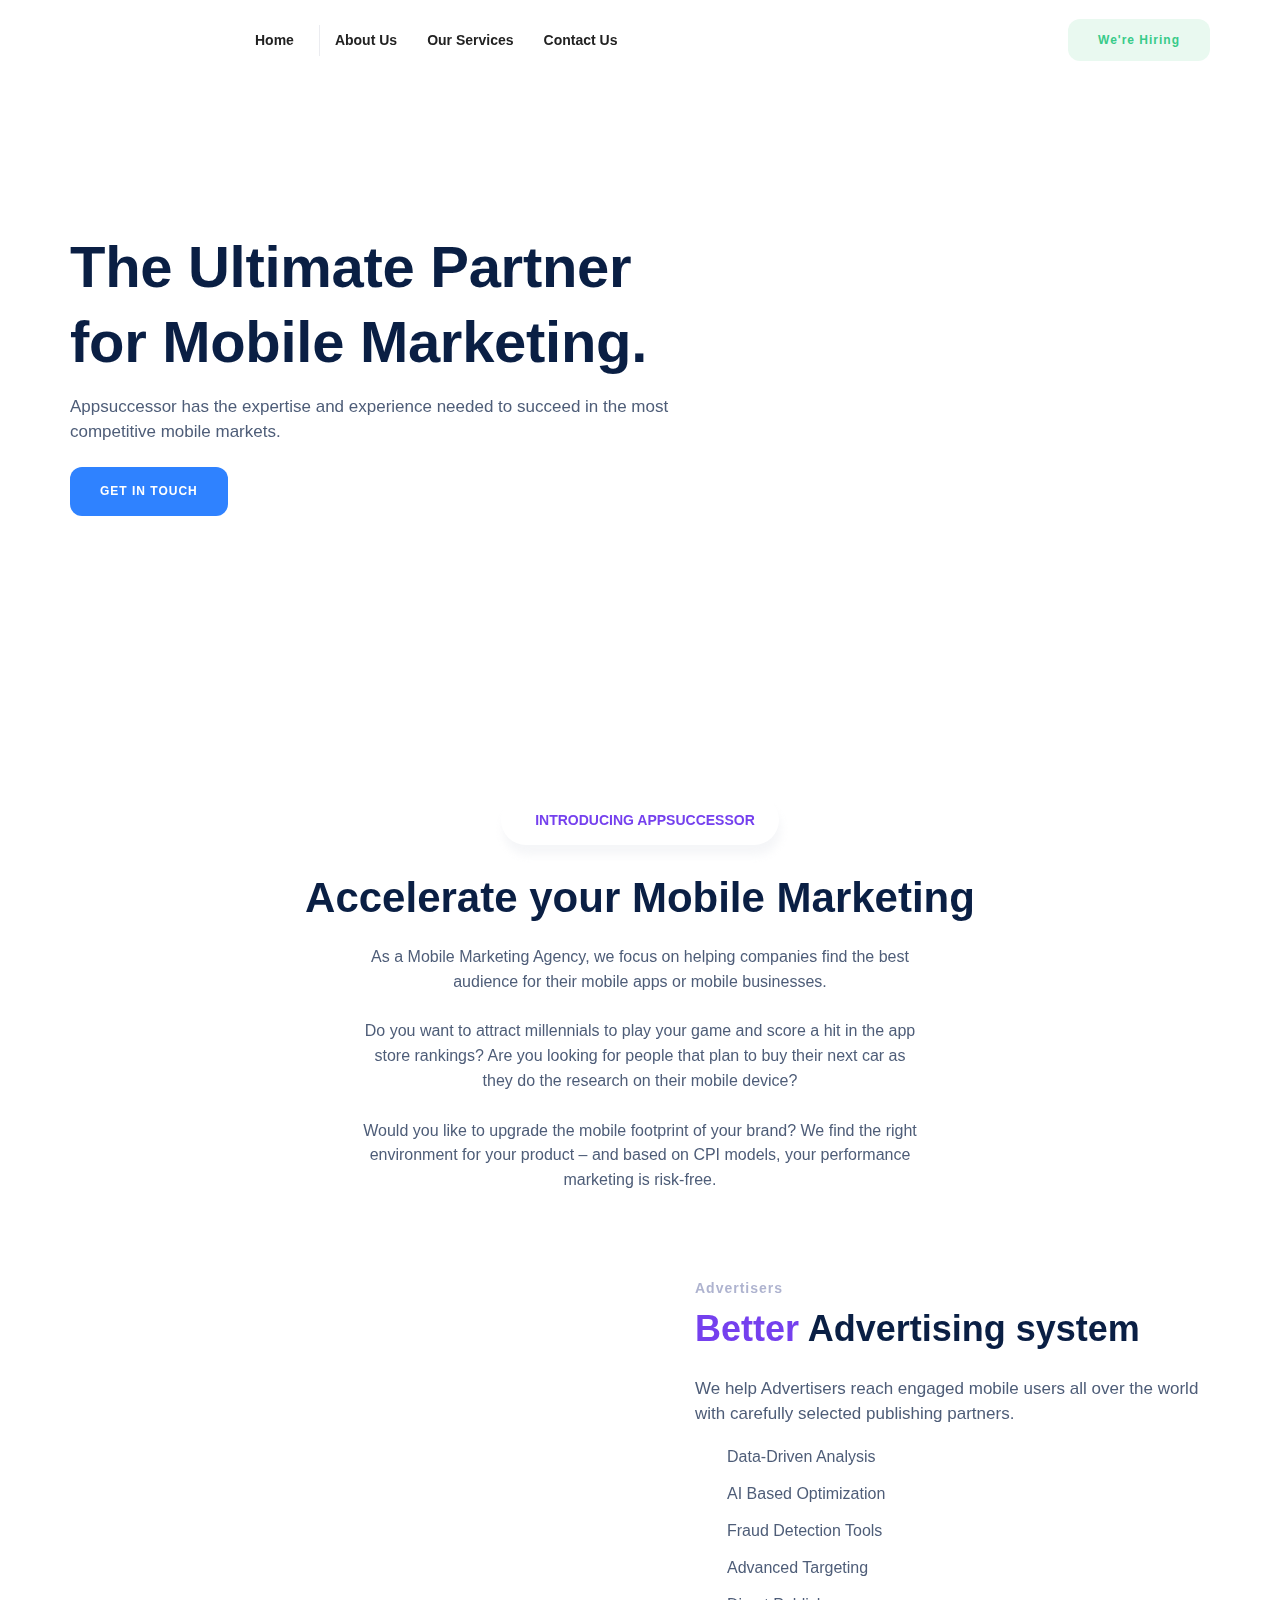
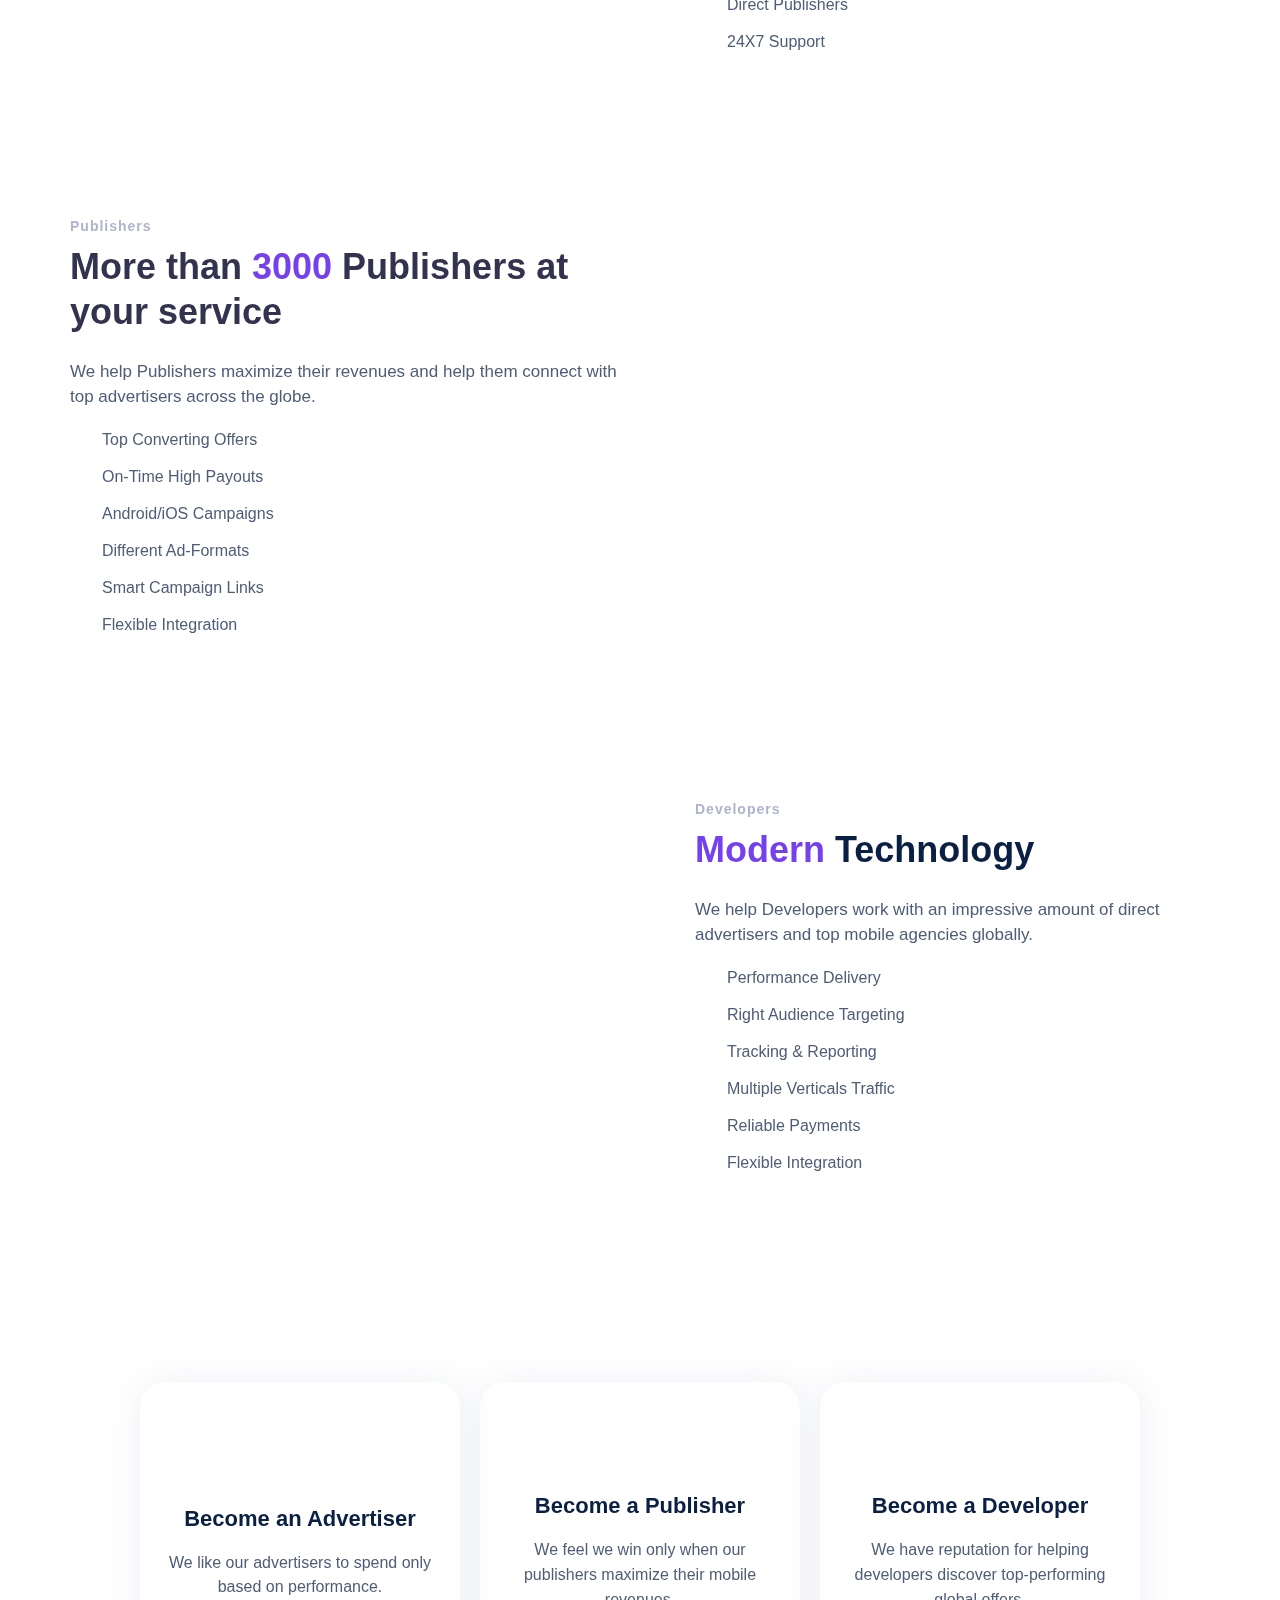
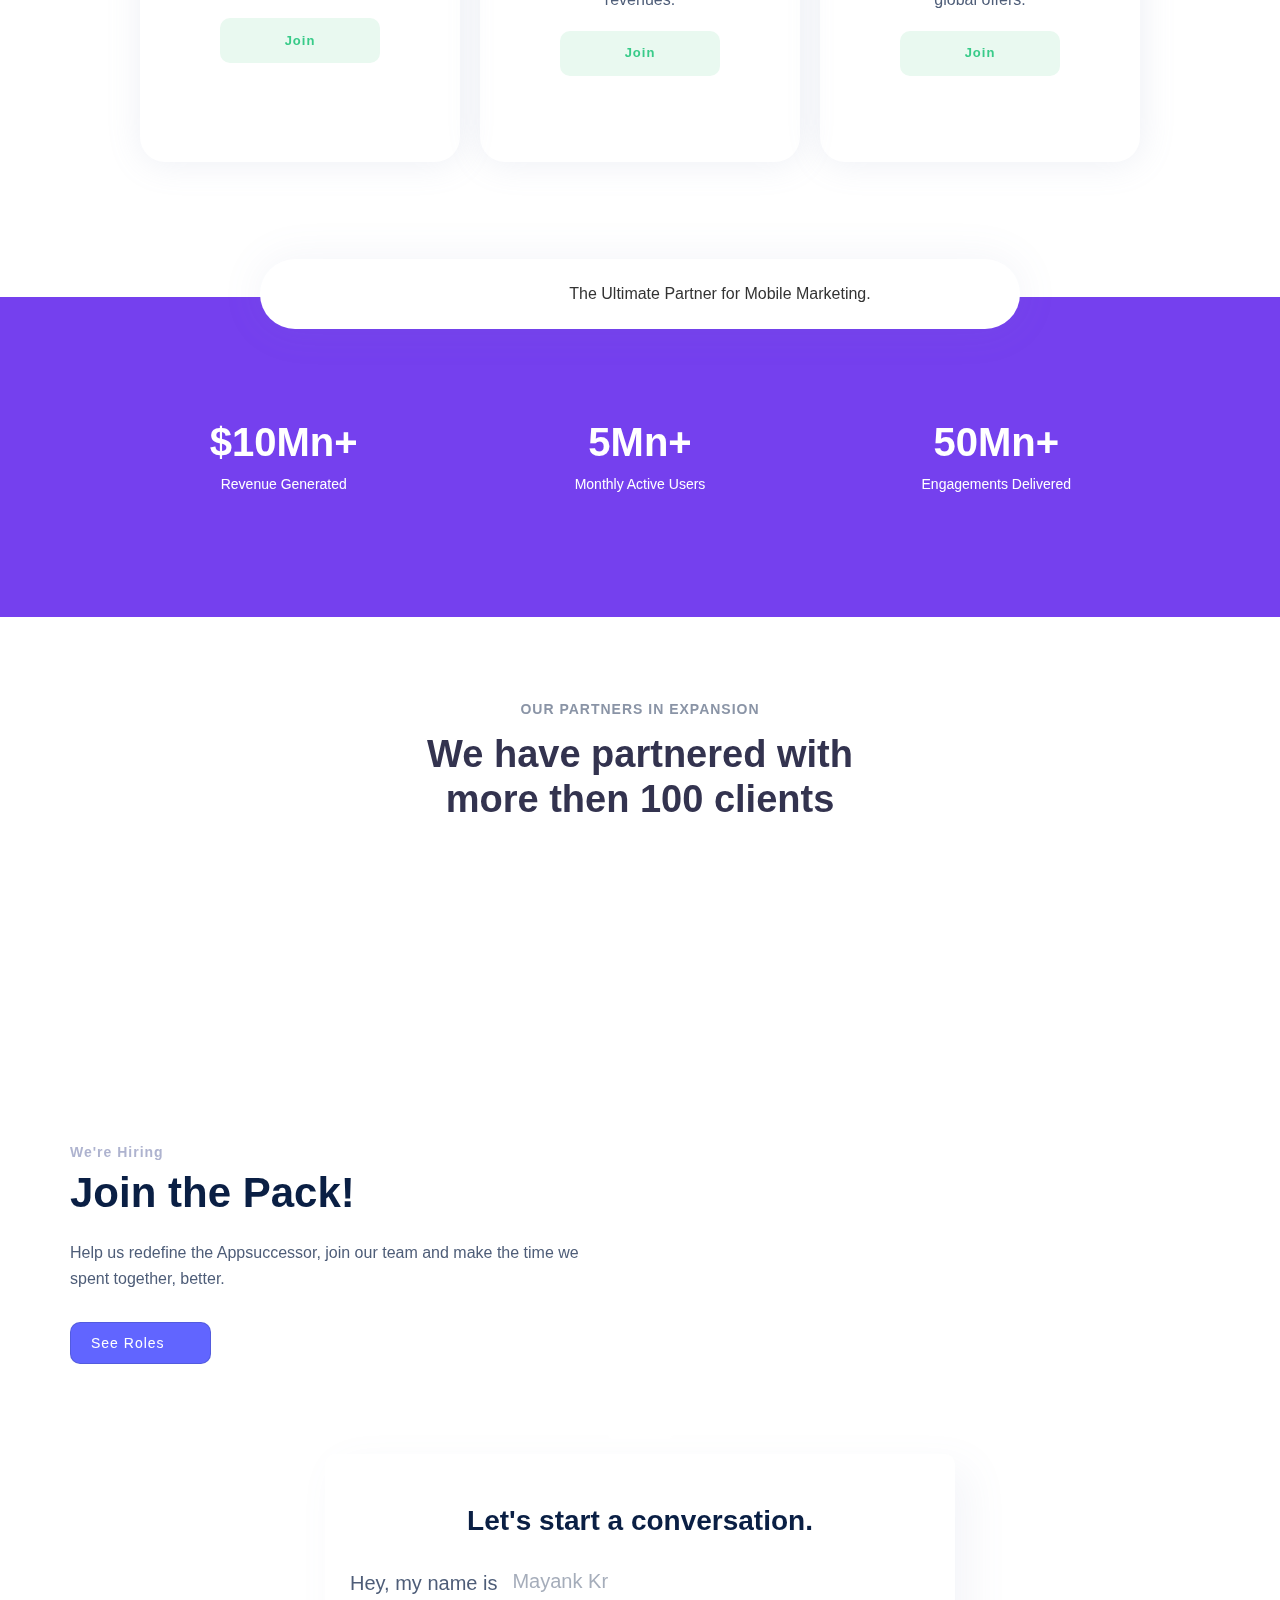
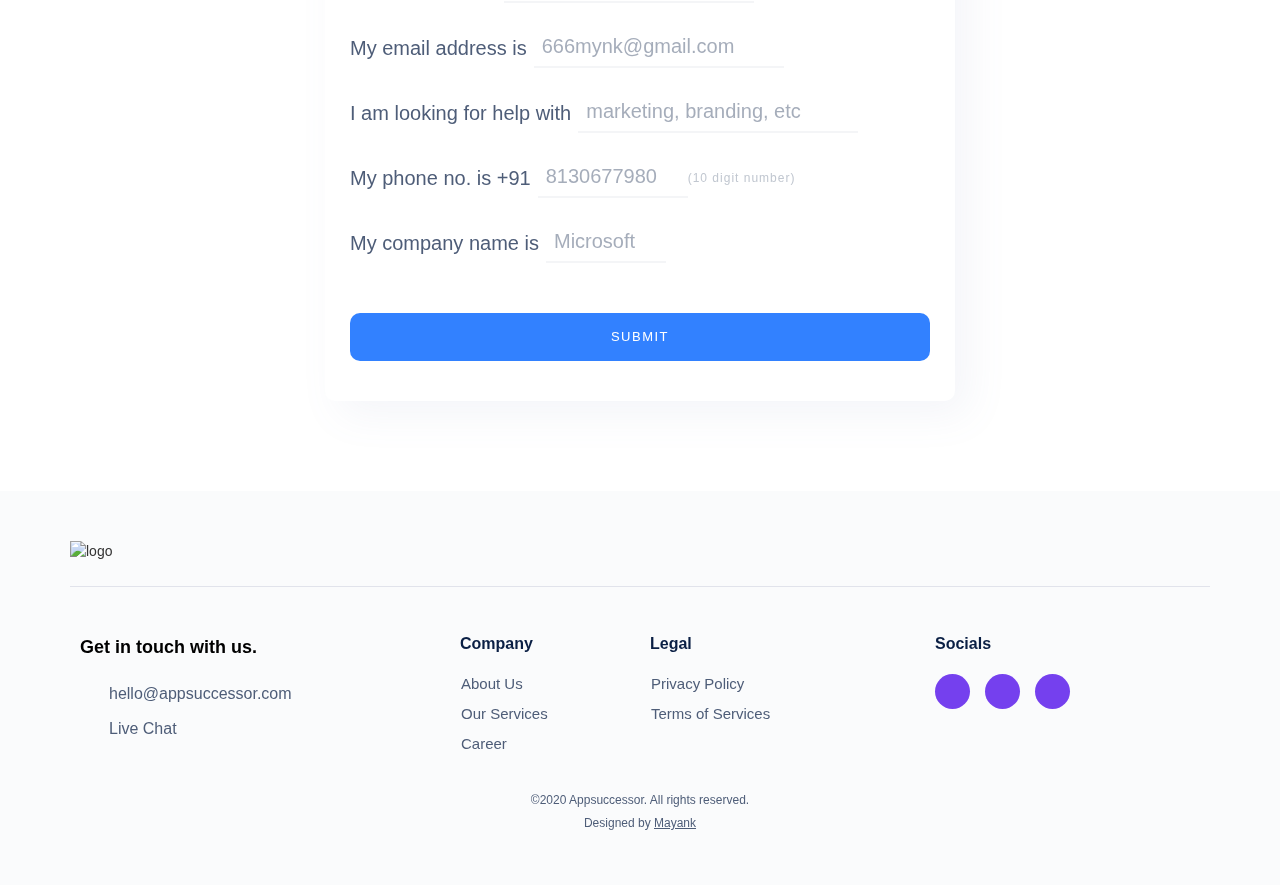
==== commit 3d9885aa: "Update index.html" ====
--- a/index.html
+++ b/index.html
@@ -277,19 +277,19 @@
                     <div class="fe07_card">
                         <img src="images/ser1.svg" width="125" alt="" class="fe07_images">
                         <h4 class="fe07_h4">Become an Advertiser</h4>
-                        <p class="fe07_text">We're assembling a global team of wonderful, diverse people to create a product with real impact.</p>
+                        <p class="fe07_text">We like our advertisers to spend only based on performance.</p>
                         <a href="mailto:contact@appsuccessor.com" class="fe07_button w-button">Join</a>
                     </div>
                     <div class="fe07_card">
                         <img src="images/ser2.svg" width="125" alt="" class="fe07_images">
                         <h4 class="fe07_h4">Become a Publisher</h4>
-                        <p class="fe07_text">We're assembling a global team of wonderful, diverse people to create a product with real impact.</p>
+                        <p class="fe07_text">We feel we win only when our publishers maximize their mobile revenues.</p>
                         <a href="mailto:contact@appsuccessor.com" class="fe07_button w-button">Join</a>
                     </div>
                     <div class="fe07_card">
                         <img src="images/ser3.svg" width="125" alt="" class="fe07_images">
                         <h4 class="fe07_h4">Become a Developer</h4>
-                        <p class="fe07_text">We're assembling a global team of wonderful, diverse people to create a product with real impact. </p>
+                        <p class="fe07_text">We have reputation for helping  developers discover top-performing global offers.</p>
                         <a href="mailto:contact@appsuccessor.com" class="fe07_button w-button">Join</a>
                     </div>
                 </div>
@@ -301,7 +301,7 @@
                 <img src="images/ptn.webp" alt="" class="lnd_cta_image"/>
                 <div class="lnd_cta_text_wrap">
                     <img src="images/logo.svg" width="135" alt="" class="forest-logo"/>
-                    <div class="lnd_cta_tex_plain">The ultimate partner for Mobile Marketing. </div>
+                    <div class="lnd_cta_tex_plain">The Ultimate Partner for Mobile Marketing. </div>
                 </div>
             </div>
             <div class="cta06_container">
@@ -311,10 +311,7 @@
 
                 <div class="cta06_column"><h3 class="cta06_h3">5Mn+<br></h3>
                 <div class="cta06_text">Monthly Active Users<br></div></div>
-                
-                <div class="cta06_column"><h3 class="cta06_h3">100k+<br></h3>
-                <div class="cta06_text">Registered Users<br></div></div>
-
+               
                 <div class="cta06_column"><h3 class="cta06_h3">50Mn+<br></h3>
                 <div class="cta06_text">Engagements Delivered<br></div></div>
             </div>
@@ -357,7 +354,7 @@
         <div class="c07">
             <div class="c07_container">
                 <div class="c07_block">
-                    <div class="c07_title">WE'RE HIRING</div>
+                    <div class="c07_title">We're Hiring</div>
                     <h3 class="c07_h3">Join the Pack!<br></h3>
                     <p class="c07_paragraph">Help us redefine the Appsuccessor, join our team and make the time we spent together, better. </p>
                     <a href="jobs.html" class="c07_button w-inline-block">
--- a/css/ap-stylesheet.css
+++ b/css/ap-stylesheet.css
@@ -0,0 +1,31296 @@
+
+html
+{
+  scroll-behavior: smooth;
+  font-family:sans-serif;
+  -ms-text-size-adjust:100%;
+  -webkit-text-size-adjust:100%
+}
+body
+{
+  margin:0}article,aside,details,figcaption,figure,footer,header,hgroup,main,menu,nav,section,summary{display:block}audio,canvas,progress,video{display:inline-block;vertical-align:baseline}audio:not([controls]){display:none;height:0}[hidden],template{display:none}a{background-color:transparent}a:active,a:hover{outline:0}abbr[title]{border-bottom:1px dotted}b,strong{font-weight:bold}dfn{font-style:italic}h1{font-size:2em;margin:.67em 0}mark{background:#ff0;color:#000}small{font-size:80%}sub,sup{font-size:75%;line-height:0;position:relative;vertical-align:baseline}sup{top:-0.5em}sub{bottom:-0.25em}img{border:0}svg:not(:root){overflow:hidden}figure{margin:1em 40px}hr{box-sizing:content-box;height:0}pre{overflow:auto}code,kbd,pre,samp{font-family:monospace,monospace;font-size:1em}button,input,optgroup,select,textarea{color:inherit;font:inherit;margin:0}button{overflow:visible}button,select{text-transform:none}button,html input[type="button"],input[type="reset"]{-webkit-appearance:button;cursor:pointer}button[disabled],html input[disabled]{cursor:default}button::-moz-focus-inner,input::-moz-focus-inner{border:0;padding:0}input{line-height:normal}input[type="checkbox"],input[type="radio"]{box-sizing:border-box;padding:0}input[type="number"]::-webkit-inner-spin-button,input[type="number"]::-webkit-outer-spin-button{height:auto}input[type="search"]{-webkit-appearance:none}input[type="search"]::-webkit-search-cancel-button,input[type="search"]::-webkit-search-decoration{-webkit-appearance:none}fieldset{border:1px solid #c0c0c0;margin:0 2px;padding:.35em .625em .75em}legend{border:0;padding:0}textarea{overflow:auto}optgroup{font-weight:bold}table{border-collapse:collapse;border-spacing:0}td,th{padding:0}
+
+/* ==========================================================================
+   Start of base Webflow CSS - If you're looking for some ultra-clean CSS, skip the boilerplate and see the unminified code below.
+   ========================================================================== */
+@font-face
+{
+  font-family: 'Material Icons';
+  font-style: normal;
+  font-weight: 400;
+  src: url(https://fonts.gstatic.com/s/materialicons/v55/flUhRq6tzZclQEJ-Vdg-IuiaDsNc.woff2) format('woff2');
+}
+[class^="w-icon-"],
+[class*=" w-icon-"]
+{
+  font-family:'webflow-icons' !important;speak:none;
+  font-style:normal;
+  font-weight:normal;
+  font-variant:normal;
+  text-transform:none;
+  line-height:1;
+  -webkit-font-smoothing:antialiased;
+  -moz-osx-font-smoothing:grayscale
+}
+.w-icon-slider-right:before{content:"\e600"}
+.w-icon-slider-left:before{content:"\e601"}
+.w-icon-nav-menu:before{content:"\e602"}
+.w-icon-arrow-down:before,
+.w-icon-dropdown-toggle:before{content:"\e603"}
+.w-icon-file-upload-remove:before{content:"\e900"}
+.w-icon-file-upload-icon:before{content:"\e903"}
+*
+{
+  -webkit-box-sizing:border-box;-moz-box-sizing:border-box;box-sizing:border-box
+}
+html{height:100%}
+body{margin:0;min-height:100%;background-color:#fff;font-family:Arial,sans-serif;font-size:14px;line-height:20px;color:#333}
+img{max-width:100%;vertical-align:middle;display:inline-block}
+html.w-mod-touch *{background-attachment:scroll !important}
+.w-block{display:block}
+.w-inline-block{max-width:100%;display:inline-block}
+.w-clearfix:before,
+.w-clearfix:after{content:" ";display:table;grid-column-start:1;grid-row-start:1;grid-column-end:2;grid-row-end:2}
+.w-clearfix:after{clear:both}
+.w-hidden{display:none}
+.w-button{display:inline-block;padding:9px 15px;background-color:#3898EC;color:white;border:0;line-height:inherit;text-decoration:none;cursor:pointer;border-radius:0}input.w-button{-webkit-appearance:button}html[data-w-dynpage] [data-w-cloak]{color:transparent !important}.w-webflow-badge,.w-webflow-badge *{position:static;left:auto;top:auto;right:auto;bottom:auto;z-index:auto;display:block;visibility:visible;overflow:visible;overflow-x:visible;overflow-y:visible;box-sizing:border-box;width:auto;height:auto;max-height:none;max-width:none;min-height:0;min-width:0;margin:0;padding:0;float:none;clear:none;border:0 none transparent;border-radius:0;background:none;background-image:none;background-position:0 0;background-size:auto auto;background-repeat:repeat;background-origin:padding-box;background-clip:border-box;background-attachment:scroll;background-color:transparent;box-shadow:none;opacity:1;transform:none;transition:none;direction:ltr;font-family:inherit;font-weight:inherit;color:inherit;font-size:inherit;line-height:inherit;font-style:inherit;font-variant:inherit;text-align:inherit;letter-spacing:inherit;text-decoration:inherit;text-indent:0;text-transform:inherit;list-style-type:disc;text-shadow:none;font-smoothing:auto;vertical-align:baseline;cursor:inherit;white-space:inherit;word-break:normal;word-spacing:normal;word-wrap:normal}.w-webflow-badge{position:fixed !important;display:inline-block !important;visibility:visible !important;z-index:2147483647 !important;top:auto !important;right:12px !important;bottom:12px !important;left:auto !important;color:#AAADB0 !important;background-color:#fff !important;border-radius:3px !important;padding:6px 8px 6px 6px !important;font-size:12px !important;opacity:1 !important;line-height:14px !important;text-decoration:none !important;transform:none !important;margin:0 !important;width:auto !important;height:auto !important;overflow:visible !important;white-space:nowrap;box-shadow:0 0 0 1px rgba(0,0,0,0.1),0 1px 3px rgba(0,0,0,0.1);cursor:pointer}.w-webflow-badge>img{display:inline-block !important;visibility:visible !important;opacity:1 !important;vertical-align:middle !important}h1,h2,h3,h4,h5,h6{font-weight:bold;margin-bottom:10px}h1{font-size:38px;line-height:44px;margin-top:20px}h2{font-size:32px;line-height:36px;margin-top:20px}h3{font-size:24px;line-height:30px;margin-top:20px}h4{font-size:18px;line-height:24px;margin-top:10px}h5{font-size:14px;line-height:20px;margin-top:10px}h6{font-size:12px;line-height:18px;margin-top:10px}p{margin-top:0;margin-bottom:10px}blockquote{margin:0 0 10px 0;padding:10px 20px;border-left:5px solid #E2E2E2;font-size:18px;line-height:22px}figure{margin:0;margin-bottom:10px}figcaption{margin-top:5px;text-align:center}ul,ol{margin-top:0;margin-bottom:10px;padding-left:40px}.w-list-unstyled{padding-left:0;list-style:none}.w-embed:before,.w-embed:after{content:" ";display:table;grid-column-start:1;grid-row-start:1;grid-column-end:2;grid-row-end:2}.w-embed:after{clear:both}.w-video{width:100%;position:relative;padding:0}.w-video iframe,.w-video object,.w-video embed{position:absolute;top:0;left:0;width:100%;height:100%}fieldset{padding:0;margin:0;border:0}button,html input[type="button"],input[type="reset"]{border:0;cursor:pointer;-webkit-appearance:button}.w-form{margin:0 0 15px}.w-form-done{display:none;padding:20px;text-align:center;background-color:#dddddd}.w-form-fail{display:none;margin-top:10px;padding:10px;background-color:#ffdede}label{display:block;margin-bottom:5px;font-weight:bold}.w-input,.w-select{display:block;width:100%;height:38px;padding:8px 12px;margin-bottom:10px;font-size:14px;line-height:1.42857143;color:#333333;vertical-align:middle;background-color:#ffffff;border:1px solid #cccccc}.w-input:-moz-placeholder,.w-select:-moz-placeholder{color:#999}.w-input::-moz-placeholder,.w-select::-moz-placeholder{color:#999;opacity:1}.w-input:-ms-input-placeholder,.w-select:-ms-input-placeholder{color:#999}.w-input::-webkit-input-placeholder,.w-select::-webkit-input-placeholder{color:#999}.w-input:focus,.w-select:focus{border-color:#3898EC;outline:0}.w-input[disabled],.w-select[disabled],.w-input[readonly],.w-select[readonly],fieldset[disabled] .w-input,fieldset[disabled] .w-select{cursor:not-allowed;background-color:#eeeeee}textarea.w-input,textarea.w-select{height:auto}.w-select{background-color:#f3f3f3}.w-select[multiple]{height:auto}.w-form-label{display:inline-block;cursor:pointer;font-weight:normal;margin-bottom:0}.w-radio{display:block;margin-bottom:5px;padding-left:20px}.w-radio:before,.w-radio:after{content:" ";display:table;grid-column-start:1;grid-row-start:1;grid-column-end:2;grid-row-end:2}.w-radio:after{clear:both}.w-radio-input{margin:4px 0 0;margin-top:1px \9;line-height:normal;float:left;margin-left:-20px}.w-radio-input{margin-top:3px}.w-file-upload{display:block;margin-bottom:10px}.w-file-upload-input{width:.1px;height:.1px;opacity:0;overflow:hidden;position:absolute;z-index:-100}.w-file-upload-default,.w-file-upload-uploading,.w-file-upload-success{display:inline-block;color:#333333}.w-file-upload-error{display:block;margin-top:10px}.w-file-upload-default.w-hidden,.w-file-upload-uploading.w-hidden,.w-file-upload-error.w-hidden,.w-file-upload-success.w-hidden{display:none}.w-file-upload-uploading-btn{display:flex;font-size:14px;font-weight:normal;cursor:pointer;margin:0;padding:8px 12px;border:1px solid #cccccc;background-color:#fafafa}.w-file-upload-file{display:flex;flex-grow:1;justify-content:space-between;margin:0;padding:8px 9px 8px 11px;border:1px solid #cccccc;background-color:#fafafa}.w-file-upload-file-name{font-size:14px;font-weight:normal;display:block}.w-file-remove-link{margin-top:3px;margin-left:10px;width:auto;height:auto;padding:3px;display:block;cursor:pointer}.w-icon-file-upload-remove{margin:auto;font-size:10px}.w-file-upload-error-msg{display:inline-block;color:#ea384c;padding:2px 0}.w-file-upload-info{display:inline-block;line-height:38px;padding:0 12px}.w-file-upload-label{display:inline-block;font-size:14px;font-weight:normal;cursor:pointer;margin:0;padding:8px 12px;border:1px solid #cccccc;background-color:#fafafa}.w-icon-file-upload-icon,.w-icon-file-upload-uploading{display:inline-block;margin-right:8px;width:20px}.w-icon-file-upload-uploading{height:20px}.w-container{margin-left:auto;margin-right:auto;max-width:940px}.w-container:before,.w-container:after{content:" ";display:table;grid-column-start:1;grid-row-start:1;grid-column-end:2;grid-row-end:2}.w-container:after{clear:both}.w-container .w-row{margin-left:-10px;margin-right:-10px}.w-row:before,.w-row:after{content:" ";display:table;grid-column-start:1;grid-row-start:1;grid-column-end:2;grid-row-end:2}.w-row:after{clear:both}.w-row .w-row{margin-left:0;margin-right:0}.w-col{position:relative;float:left;width:100%;min-height:1px;padding-left:10px;padding-right:10px}.w-col .w-col{padding-left:0;padding-right:0}.w-col-1{width:8.33333333%}.w-col-2{width:16.66666667%}.w-col-3{width:25%}.w-col-4{width:33.33333333%}.w-col-5{width:41.66666667%}.w-col-6{width:50%}.w-col-7{width:58.33333333%}.w-col-8{width:66.66666667%}.w-col-9{width:75%}.w-col-10{width:83.33333333%}.w-col-11{width:91.66666667%}.w-col-12{width:100%}.w-hidden-main{display:none !important}@media screen and (max-width:991px){.w-container{max-width:728px}.w-hidden-main{display:inherit !important}.w-hidden-medium{display:none !important}.w-col-medium-1{width:8.33333333%}.w-col-medium-2{width:16.66666667%}.w-col-medium-3{width:25%}.w-col-medium-4{width:33.33333333%}.w-col-medium-5{width:41.66666667%}.w-col-medium-6{width:50%}.w-col-medium-7{width:58.33333333%}.w-col-medium-8{width:66.66666667%}.w-col-medium-9{width:75%}.w-col-medium-10{width:83.33333333%}.w-col-medium-11{width:91.66666667%}.w-col-medium-12{width:100%}.w-col-stack{width:100%;left:auto;right:auto}}@media screen and (max-width:767px){.w-hidden-main{display:inherit !important}.w-hidden-medium{display:inherit !important}.w-hidden-small{display:none !important}.w-row,.w-container .w-row{margin-left:0;margin-right:0}.w-col{width:100%;left:auto;right:auto}.w-col-small-1{width:8.33333333%}.w-col-small-2{width:16.66666667%}.w-col-small-3{width:25%}.w-col-small-4{width:33.33333333%}.w-col-small-5{width:41.66666667%}.w-col-small-6{width:50%}.w-col-small-7{width:58.33333333%}.w-col-small-8{width:66.66666667%}.w-col-small-9{width:75%}.w-col-small-10{width:83.33333333%}.w-col-small-11{width:91.66666667%}.w-col-small-12{width:100%}}@media screen and (max-width:479px){.w-container{max-width:none}.w-hidden-main{display:inherit !important}.w-hidden-medium{display:inherit !important}.w-hidden-small{display:inherit !important}.w-hidden-tiny{display:none !important}.w-col{width:100%}.w-col-tiny-1{width:8.33333333%}.w-col-tiny-2{width:16.66666667%}.w-col-tiny-3{width:25%}.w-col-tiny-4{width:33.33333333%}.w-col-tiny-5{width:41.66666667%}.w-col-tiny-6{width:50%}.w-col-tiny-7{width:58.33333333%}.w-col-tiny-8{width:66.66666667%}.w-col-tiny-9{width:75%}.w-col-tiny-10{width:83.33333333%}.w-col-tiny-11{width:91.66666667%}.w-col-tiny-12{width:100%}}.w-widget{position:relative}.w-widget-map{width:100%;height:400px}.w-widget-map label{width:auto;display:inline}.w-widget-map img{max-width:inherit}.w-widget-map .gm-style-iw{text-align:center}.w-widget-map .gm-style-iw>button{display:none !important}.w-widget-twitter{overflow:hidden}.w-widget-twitter-count-shim{display:inline-block;vertical-align:top;position:relative;width:28px;height:20px;text-align:center;background:white;border:#758696 solid 1px;border-radius:3px}.w-widget-twitter-count-shim *{pointer-events:none;-webkit-user-select:none;-moz-user-select:none;-ms-user-select:none;user-select:none}.w-widget-twitter-count-shim .w-widget-twitter-count-inner{position:relative;font-size:15px;line-height:12px;text-align:center;color:#999;font-family:serif}.w-widget-twitter-count-shim .w-widget-twitter-count-clear{position:relative;display:block}.w-widget-twitter-count-shim
+.w--large{width:36px;height:28px}.w-widget-twitter-count-shim.w--large .w-widget-twitter-count-inner{font-size:18px;line-height:18px}
+.w-widget-twitter-count-shim:not(.w--vertical){margin-left:5px;margin-right:8px}.w-widget-twitter-count-shim:not(.w--vertical).w--large{margin-left:6px}.w-widget-twitter-count-shim:not(.w--vertical):before,.w-widget-twitter-count-shim:not(.w--vertical):after{top:50%;left:0;border:solid transparent;content:" ";height:0;width:0;position:absolute;pointer-events:none}.w-widget-twitter-count-shim:not(.w--vertical):before{border-color:rgba(117,134,150,0);border-right-color:#5d6c7b;border-width:4px;margin-left:-9px;margin-top:-4px}.w-widget-twitter-count-shim:not(.w--vertical).w--large:before{border-width:5px;margin-left:-10px;margin-top:-5px}.w-widget-twitter-count-shim:not(.w--vertical):after{border-color:rgba(255,255,255,0);border-right-color:white;border-width:4px;margin-left:-8px;margin-top:-4px}.w-widget-twitter-count-shim:not(.w--vertical).w--large:after{border-width:5px;margin-left:-9px;margin-top:-5px}.w-widget-twitter-count-shim.w--vertical{width:61px;height:33px;margin-bottom:8px}.w-widget-twitter-count-shim.w--vertical:before,.w-widget-twitter-count-shim.w--vertical:after{top:100%;left:50%;border:solid transparent;content:" ";height:0;width:0;position:absolute;pointer-events:none}.w-widget-twitter-count-shim.w--vertical:before{border-color:rgba(117,134,150,0);border-top-color:#5d6c7b;border-width:5px;margin-left:-5px}.w-widget-twitter-count-shim.w--vertical:after{border-color:rgba(255,255,255,0);border-top-color:white;border-width:4px;margin-left:-4px}.w-widget-twitter-count-shim.w--vertical .w-widget-twitter-count-inner{font-size:18px;line-height:22px}.w-widget-twitter-count-shim.w--vertical.w--large{width:76px}.w-widget-gplus{overflow:hidden}.w-background-video{position:relative;overflow:hidden;height:500px;color:white}.w-background-video>video{background-size:cover;background-position:50% 50%;position:absolute;margin:auto;width:100%;height:100%;right:-100%;bottom:-100%;top:-100%;left:-100%;object-fit:cover;z-index:-100}.w-background-video>video::-webkit-media-controls-start-playback-button{display:none !important;-webkit-appearance:none}.w-slider{position:relative;height:300px;text-align:center;background:#dddddd;clear:both;-webkit-tap-highlight-color:rgba(0,0,0,0);tap-highlight-color:rgba(0,0,0,0)}.w-slider-mask{position:relative;display:block;overflow:hidden;z-index:1;left:0;right:0;height:100%;white-space:nowrap}.w-slide{position:relative;display:inline-block;vertical-align:top;width:100%;height:100%;white-space:normal;text-align:left}.w-slider-nav{position:absolute;z-index:2;top:auto;right:0;bottom:0;left:0;margin:auto;padding-top:10px;height:40px;text-align:center;-webkit-tap-highlight-color:rgba(0,0,0,0);tap-highlight-color:rgba(0,0,0,0)}.w-slider-nav.w-round>div{border-radius:100%}.w-slider-nav.w-num>div{width:auto;height:auto;padding:.2em .5em;font-size:inherit;line-height:inherit}.w-slider-nav.w-shadow>div{box-shadow:0 0 3px rgba(51,51,51,0.4)}.w-slider-nav-invert{color:#fff}.w-slider-nav-invert>div{background-color:rgba(34,34,34,0.4)}.w-slider-nav-invert>div.w-active{background-color:#222}.w-slider-dot{position:relative;display:inline-block;width:1em;height:1em;background-color:rgba(255,255,255,0.4);cursor:pointer;margin:0 3px .5em;transition:background-color 100ms,color 100ms}.w-slider-dot.w-active{background-color:#fff}.w-slider-arrow-left,.w-slider-arrow-right{position:absolute;width:80px;top:0;right:0;bottom:0;left:0;margin:auto;cursor:pointer;overflow:hidden;color:white;font-size:40px;-webkit-tap-highlight-color:rgba(0,0,0,0);tap-highlight-color:rgba(0,0,0,0);-webkit-user-select:none;-moz-user-select:none;-ms-user-select:none;user-select:none}.w-slider-arrow-left [class^="w-icon-"],.w-slider-arrow-right [class^="w-icon-"],.w-slider-arrow-left [class*=" w-icon-"],.w-slider-arrow-right [class*=" w-icon-"]{position:absolute}.w-slider-arrow-left{z-index:3;right:auto}.w-slider-arrow-right{z-index:4;left:auto}.w-icon-slider-left,.w-icon-slider-right{top:0;right:0;bottom:0;left:0;margin:auto;width:1em;height:1em}.w-dropdown{display:inline-block;position:relative;text-align:left;margin-left:auto;margin-right:auto;z-index:900}.w-dropdown-btn,.w-dropdown-toggle,.w-dropdown-link{position:relative;vertical-align:top;text-decoration:none;color:#222222;padding:20px;text-align:left;margin-left:auto;margin-right:auto;white-space:nowrap}.w-dropdown-toggle{-webkit-user-select:none;-moz-user-select:none;-ms-user-select:none;user-select:none;display:inline-block;cursor:pointer;padding-right:40px}.w-icon-dropdown-toggle{position:absolute;top:0;right:0;bottom:0;margin:auto;margin-right:20px;width:1em;height:1em}.w-dropdown-list{position:absolute;background:#dddddd;display:none;min-width:100%}.w-dropdown-list.w--open{display:block}.w-dropdown-link{padding:10px 20px;display:block;color:#222222}.w-dropdown-link.w--current{color:#0082f3}@media screen and (max-width:767px){.w-nav-brand{padding-left:10px}}.w-lightbox-backdrop{color:#000;cursor:auto;font-family:serif;font-size:medium;font-style:normal;font-variant:normal;font-weight:normal;letter-spacing:normal;line-height:normal;list-style:disc;text-align:start;text-indent:0;text-shadow:none;text-transform:none;visibility:visible;white-space:normal;word-break:normal;word-spacing:normal;word-wrap:normal;position:fixed;top:0;right:0;bottom:0;left:0;color:#fff;font-family:"Helvetica Neue",Helvetica,Ubuntu,"Segoe UI",Verdana,sans-serif;font-size:17px;line-height:1.2;font-weight:300;text-align:center;background:rgba(0,0,0,0.9);z-index:2000;outline:0;opacity:0;-webkit-user-select:none;-moz-user-select:none;-ms-user-select:none;-webkit-tap-highlight-color:transparent;-webkit-transform:translate(0, 0)}.w-lightbox-backdrop,.w-lightbox-container{height:100%;overflow:auto;-webkit-overflow-scrolling:touch}.w-lightbox-content{position:relative;height:100vh;overflow:hidden}.w-lightbox-view{position:absolute;width:100vw;height:100vh;opacity:0}.w-lightbox-view:before{content:"";height:100vh}.w-lightbox-group,.w-lightbox-group .w-lightbox-view,.w-lightbox-group .w-lightbox-view:before{height:86vh}.w-lightbox-frame,.w-lightbox-view:before{display:inline-block;vertical-align:middle}.w-lightbox-figure{position:relative;margin:0}.w-lightbox-group .w-lightbox-figure{cursor:pointer}.w-lightbox-img{width:auto;height:auto;max-width:none}.w-lightbox-image{display:block;float:none;max-width:100vw;max-height:100vh}.w-lightbox-group .w-lightbox-image{max-height:86vh}.w-lightbox-caption{position:absolute;right:0;bottom:0;left:0;padding:.5em 1em;background:rgba(0,0,0,0.4);text-align:left;text-overflow:ellipsis;white-space:nowrap;overflow:hidden}.w-lightbox-embed{position:absolute;top:0;right:0;bottom:0;left:0;width:100%;height:100%}.w-lightbox-control{position:absolute;top:0;width:4em;background-size:24px;background-repeat:no-repeat;background-position:center;cursor:pointer;-webkit-transition:all .3s;transition:all .3s}.w-lightbox-left{display:none;bottom:0;left:0;background-image:url("[data-uri]")}.w-lightbox-right{display:none;right:0;bottom:0;background-image:url("[data-uri]")}.w-lightbox-close{right:0;height:2.6em;background-image:url("[data-uri]");background-size:18px}.w-lightbox-strip{position:absolute;bottom:0;left:0;right:0;padding:0 1vh;line-height:0;white-space:nowrap;overflow-x:auto;overflow-y:hidden}.w-lightbox-item{display:inline-block;width:10vh;padding:2vh 1vh;box-sizing:content-box;cursor:pointer;-webkit-transform:translate3d(0, 0, 0)}.w-lightbox-active{opacity:.3}.w-lightbox-thumbnail{position:relative;height:10vh;background:#222;overflow:hidden}.w-lightbox-thumbnail-image{position:absolute;top:0;left:0}.w-lightbox-thumbnail .w-lightbox-tall{top:50%;width:100%;-webkit-transform:translate(0, -50%);-ms-transform:translate(0, -50%);transform:translate(0, -50%)}.w-lightbox-thumbnail .w-lightbox-wide{left:50%;height:100%;-webkit-transform:translate(-50%, 0);-ms-transform:translate(-50%, 0);transform:translate(-50%, 0)}.w-lightbox-spinner{position:absolute;top:50%;left:50%;box-sizing:border-box;width:40px;height:40px;margin-top:-20px;margin-left:-20px;border:5px solid rgba(0,0,0,0.4);border-radius:50%;-webkit-animation:spin .8s infinite linear;animation:spin .8s infinite linear}.w-lightbox-spinner:after{content:"";position:absolute;top:-4px;right:-4px;bottom:-4px;left:-4px;border:3px solid transparent;border-bottom-color:#fff;border-radius:50%}.w-lightbox-hide{display:none}.w-lightbox-noscroll{overflow:hidden}@media (min-width:768px){.w-lightbox-content{height:96vh;margin-top:2vh}.w-lightbox-view,.w-lightbox-view:before{height:96vh}.w-lightbox-group,.w-lightbox-group .w-lightbox-view,.w-lightbox-group .w-lightbox-view:before{height:84vh}.w-lightbox-image{max-width:96vw;max-height:96vh}.w-lightbox-group .w-lightbox-image{max-width:82.3vw;max-height:84vh}.w-lightbox-left,.w-lightbox-right{display:block;opacity:.5}.w-lightbox-close{opacity:.8}.w-lightbox-control:hover{opacity:1}}.w-lightbox-inactive,.w-lightbox-inactive:hover{opacity:0}
+.w-richtext:before,.w-richtext:after{content:" ";display:table;grid-column-start:1;grid-row-start:1;grid-column-end:2;grid-row-end:2}
+.w-richtext:after{clear:both}
+.w-richtext[contenteditable="true"]:before,
+.w-richtext[contenteditable="true"]:after{white-space:initial}
+.w-richtext ol,
+.w-richtext ul{overflow:hidden}
+.w-richtext 
+.w-richtext-figure-selected
+.w-richtext-figure-type-video div:after,
+.w-richtext 
+.w-richtext-figure-selected[data-rt-type="video"] div:after{outline:2px solid #2895f7}
+.w-richtext 
+.w-richtext-figure-selected
+.w-richtext-figure-type-image div,
+.w-richtext 
+.w-richtext-figure-selected[data-rt-type="image"] div{outline:2px solid #2895f7}
+.w-richtext figure
+.w-richtext-figure-type-video>div:after,
+.w-richtext figure[data-rt-type="video"]>div:after{content:'';position:absolute;display:none;left:0;top:0;right:0;bottom:0}
+.w-richtext figure{position:relative;max-width:60%}.w-richtext figure>div:before{cursor:default !important}.w-richtext figure img{width:100%}.w-richtext figure figcaption.w-richtext-figcaption-placeholder{opacity:.6}.w-richtext figure div{font-size:0;color:transparent}.w-richtext figure.w-richtext-figure-type-image,.w-richtext figure[data-rt-type="image"]{display:table}.w-richtext figure.w-richtext-figure-type-image>div,.w-richtext figure[data-rt-type="image"]>div{display:inline-block}.w-richtext figure.w-richtext-figure-type-image>figcaption,.w-richtext figure[data-rt-type="image"]>figcaption{display:table-caption;caption-side:bottom}.w-richtext figure.w-richtext-figure-type-video,.w-richtext figure[data-rt-type="video"]{width:60%;height:0}.w-richtext figure.w-richtext-figure-type-video iframe,.w-richtext figure[data-rt-type="video"] iframe{position:absolute;top:0;left:0;width:100%;height:100%}.w-richtext figure.w-richtext-figure-type-video>div,.w-richtext figure[data-rt-type="video"]>div{width:100%}.w-richtext figure.w-richtext-align-center{margin-right:auto;margin-left:auto;clear:both}.w-richtext figure.w-richtext-align-center.w-richtext-figure-type-image>div,.w-richtext figure.w-richtext-align-center[data-rt-type="image"]>div{max-width:100%}.w-richtext figure.w-richtext-align-normal{clear:both}.w-richtext figure.w-richtext-align-fullwidth{width:100%;max-width:100%;text-align:center;clear:both;display:block;margin-right:auto;margin-left:auto}.w-richtext figure.w-richtext-align-fullwidth>div{display:inline-block;padding-bottom:inherit}.w-richtext figure.w-richtext-align-fullwidth>figcaption{display:block}.w-richtext figure.w-richtext-align-floatleft{float:left;margin-right:15px;clear:none}.w-richtext figure.w-richtext-align-floatright{float:right;margin-left:15px;clear:none}.w-nav{position:relative;background:#dddddd;z-index:1000}.w-nav:before,.w-nav:after{content:" ";display:table;grid-column-start:1;grid-row-start:1;grid-column-end:2;grid-row-end:2}.w-nav:after{clear:both}.w-nav-brand{position:relative;float:left;text-decoration:none;color:#333333}.w-nav-link{position:relative;display:inline-block;vertical-align:top;text-decoration:none;color:#222222;padding:20px;text-align:left;margin-left:auto;margin-right:auto}.w-nav-link.w--current{color:#0082f3}.w-nav-menu{position:relative;float:right}[data-nav-menu-open]{display:block !important;position:absolute;top:100%;left:0;right:0;background:#C8C8C8;text-align:center;overflow:visible;min-width:200px}.w--nav-link-open{display:block;position:relative}.w-nav-overlay{position:absolute;overflow:hidden;display:none;top:100%;left:0;right:0;width:100%}.w-nav-overlay [data-nav-menu-open]{top:0}.w-nav[data-animation="over-left"] .w-nav-overlay{width:auto}.w-nav[data-animation="over-left"] .w-nav-overlay,.w-nav[data-animation="over-left"] [data-nav-menu-open]{right:auto;z-index:1;top:0}.w-nav[data-animation="over-right"] .w-nav-overlay{width:auto}.w-nav[data-animation="over-right"] .w-nav-overlay,.w-nav[data-animation="over-right"] [data-nav-menu-open]{left:auto;z-index:1;top:0}.w-nav-button{position:relative;float:right;padding:18px;font-size:24px;display:none;cursor:pointer;-webkit-tap-highlight-color:rgba(0,0,0,0);tap-highlight-color:rgba(0,0,0,0);-webkit-user-select:none;-moz-user-select:none;-ms-user-select:none;user-select:none}.w-nav-button.w--open{background-color:#C8C8C8;color:white}.w-nav[data-collapse="all"] .w-nav-menu{display:none}.w-nav[data-collapse="all"] .w-nav-button{display:block}.w--nav-dropdown-open{display:block}.w--nav-dropdown-toggle-open{display:block}.w--nav-dropdown-list-open{position:static}@media screen and (max-width:991px){.w-nav[data-collapse="medium"] .w-nav-menu{display:none}.w-nav[data-collapse="medium"] .w-nav-button{display:block}}@media screen and (max-width:767px){.w-nav[data-collapse="small"] .w-nav-menu{display:none}.w-nav[data-collapse="small"] .w-nav-button{display:block}.w-nav-brand{padding-left:10px}}@media screen and (max-width:479px){.w-nav[data-collapse="tiny"] .w-nav-menu{display:none}.w-nav[data-collapse="tiny"] .w-nav-button{display:block}}.w-tabs{position:relative}.w-tabs:before,.w-tabs:after{content:" ";display:table;grid-column-start:1;grid-row-start:1;grid-column-end:2;grid-row-end:2}.w-tabs:after{clear:both}.w-tab-menu{position:relative}.w-tab-link{position:relative;display:inline-block;vertical-align:top;text-decoration:none;padding:9px 30px;text-align:left;cursor:pointer;color:#222222;background-color:#dddddd}.w-tab-link.w--current{background-color:#C8C8C8}.w-tab-link:focus{outline:0}.w-tab-content{position:relative;display:block;overflow:hidden}.w-tab-pane{position:relative;display:none}.w--tab-active{display:block}@media screen and (max-width:479px){.w-tab-link{display:block}}.w-ix-emptyfix:after{content:""}@keyframes spin{0%{transform:rotate(0deg)}100%{transform:rotate(360deg)}}.w-dyn-empty{padding:10px;background-color:#dddddd}.w-dyn-hide{display:none !important}.w-dyn-bind-empty{display:none !important}.w-condition-invisible{display:none !important}
+
+/* ==========================================================================
+   Start of custom Webflow CSS
+   ========================================================================== */
+.w-checkbox {
+  display: block;
+  margin-bottom: 5px;
+  padding-left: 20px;
+}
+
+.w-checkbox::before {
+  content: ' ';
+  display: table;
+  -ms-grid-column-span: 1;
+  grid-column-end: 2;
+  -ms-grid-column: 1;
+  grid-column-start: 1;
+  -ms-grid-row-span: 1;
+  grid-row-end: 2;
+  -ms-grid-row: 1;
+  grid-row-start: 1;
+}
+
+.w-checkbox::after {
+  content: ' ';
+  display: table;
+  -ms-grid-column-span: 1;
+  grid-column-end: 2;
+  -ms-grid-column: 1;
+  grid-column-start: 1;
+  -ms-grid-row-span: 1;
+  grid-row-end: 2;
+  -ms-grid-row: 1;
+  grid-row-start: 1;
+  clear: both;
+}
+
+.w-checkbox-input {
+  float: left;
+  margin-bottom: 0px;
+  margin-left: -20px;
+  margin-right: 0px;
+  margin-top: 4px;
+  line-height: normal;
+}
+
+.w-checkbox-input--inputType-custom {
+  border-top-width: 1px;
+  border-bottom-width: 1px;
+  border-left-width: 1px;
+  border-right-width: 1px;
+  border-top-color: #ccc;
+  border-bottom-color: #ccc;
+  border-left-color: #ccc;
+  border-right-color: #ccc;
+  border-top-style: solid;
+  border-bottom-style: solid;
+  border-left-style: solid;
+  border-right-style: solid;
+  width: 12px;
+  height: 12px;
+  border-bottom-left-radius: 2px;
+  border-bottom-right-radius: 2px;
+  border-top-left-radius: 2px;
+  border-top-right-radius: 2px;
+}
+
+.w-checkbox-input--inputType-custom.w--redirected-checked {
+  background-color: #3898ec;
+  border-top-color: #3898ec;
+  border-bottom-color: #3898ec;
+  border-left-color: #3898ec;
+  border-right-color: #3898ec;
+  background-image: url(https://d3e54v103j8qbb.cloudfront.net/static/custom-checkbox-checkmark.589d534424.svg);
+  background-position: 50% 50%;
+  background-size: cover;
+  background-repeat: no-repeat;
+}
+
+.w-checkbox-input--inputType-custom.w--redirected-focus {
+  box-shadow: 0px 0px 3px 1px #3898ec;
+}
+
+body {
+  font-family: Inter, sans-serif;
+  color: #333;
+  font-size: 14px;
+  line-height: 20px;
+}
+
+h1 {
+  margin-top: 20px;
+  margin-bottom: 10px;
+  font-family: Inter, sans-serif;
+  color: #0a1f44;
+  font-size: 54px;
+  line-height: 1;
+  font-weight: 700;
+  text-align: left;
+}
+
+h2 {
+  margin-top: 20px;
+  margin-bottom: 10px;
+  font-family: Inter, sans-serif;
+  color: #0a1f44;
+  font-size: 44px;
+  line-height: 1.1;
+  font-weight: 700;
+}
+
+h3 {
+  margin-top: 20px;
+  margin-bottom: 10px;
+  font-family: Inter, sans-serif;
+  color: #0a1f44;
+  font-size: 36px;
+  line-height: 1.1;
+  font-weight: 700;
+}
+
+h4 {
+  margin-top: 10px;
+  margin-bottom: 10px;
+  font-family: Inter, sans-serif;
+  color: #0a1f44;
+  font-size: 34px;
+  line-height: 1.1;
+  font-weight: 700;
+}
+
+h5 {
+  margin-top: 10px;
+  margin-bottom: 10px;
+  font-family: Inter, sans-serif;
+  color: #0a1f44;
+  font-size: 28px;
+  line-height: 1.1;
+  font-weight: 700;
+}
+
+h6 {
+  margin-top: 10px;
+  margin-bottom: 10px;
+  font-family: Inter, sans-serif;
+  color: #0a1f44;
+  font-size: 24px;
+  line-height: 1.1;
+  font-weight: 700;
+}
+
+p {
+  margin-bottom: 10px;
+  font-family: Inter, sans-serif;
+  color: #4e5d78;
+  font-size: 16px;
+  line-height: 1.55;
+  font-weight: 400;
+}
+
+a {
+  color: #7540ee;
+  font-size: 16px;
+  text-decoration: underline;
+}
+
+ul {
+  margin-top: 0px;
+  margin-bottom: 10px;
+  padding-top: 15px;
+  padding-bottom: 15px;
+  padding-left: 25px;
+  font-family: Inter, sans-serif;
+}
+
+li {
+  margin-bottom: 15px;
+  color: #4e5d78;
+  font-size: 16px;
+}
+
+img {
+  display: inline-block;
+  max-width: 100%;
+}
+
+label {
+  display: block;
+  margin-bottom: 5px;
+  color: #4e5d78;
+  font-size: 16px;
+  font-weight: 700;
+}
+
+blockquote {
+  max-width: 600px;
+  margin-bottom: 10px;
+  padding: 10px 20px;
+  border-left: 5px solid #7540ee;
+  font-family: Inter, sans-serif;
+  font-size: 18px;
+  line-height: 1.6;
+  font-weight: 500;
+}
+
+.h09 {
+  position: relative;
+  display: -webkit-box;
+  display: -webkit-flex;
+  display: -ms-flexbox;
+  display: flex;
+  overflow: hidden;
+  height: 85vh;
+  min-height: 600px;
+  -webkit-box-pack: center;
+  -webkit-justify-content: center;
+  -ms-flex-pack: center;
+  justify-content: center;
+  -webkit-box-align: center;
+  -webkit-align-items: center;
+  -ms-flex-align: center;
+  align-items: center;
+  background-color: #f8fcff;
+  background-image: url("https://assets.website-files.com/5cbc1cadfad96c3229989372/5cbc1cadfad96c96759893da_her-img.jpg");
+  background-position: 50% 50%;
+  background-size: cover;
+  background-repeat: no-repeat;
+}
+
+.h09_button {
+  margin-right: 15px;
+  padding: 10px 40px;
+  border: 1px solid #6165ff;
+  border-radius: 100px;
+  background-color: #7540ee;
+  -webkit-transition: all 250ms ease-in;
+  transition: all 250ms ease-in;
+  color: #fff;
+  font-size: 13px;
+  font-weight: 600;
+  letter-spacing: 1px;
+}
+
+.h11_right_arrow {
+  display: -webkit-box;
+  display: -webkit-flex;
+  display: -ms-flexbox;
+  display: flex;
+  -webkit-box-pack: center;
+  -webkit-justify-content: center;
+  -ms-flex-pack: center;
+  justify-content: center;
+  -webkit-box-align: center;
+  -webkit-align-items: center;
+  -ms-flex-align: center;
+  align-items: center;
+  opacity: 0.25;
+  -webkit-transition: all 200ms ease;
+  transition: all 200ms ease;
+}
+
+.h11_right_arrow:hover {
+  opacity: 1;
+}
+
+.h11_arrow {
+  display: -webkit-box;
+  display: -webkit-flex;
+  display: -ms-flexbox;
+  display: flex;
+  -webkit-box-pack: center;
+  -webkit-justify-content: center;
+  -ms-flex-pack: center;
+  justify-content: center;
+  -webkit-box-align: center;
+  -webkit-align-items: center;
+  -ms-flex-align: center;
+  align-items: center;
+  opacity: 0.25;
+  -webkit-transition: opacity 200ms ease;
+  transition: opacity 200ms ease;
+}
+
+.h11_arrow:hover {
+  opacity: 1;
+}
+
+.menu_left {
+  position: fixed;
+  left: 0px;
+  top: 0px;
+  bottom: 0px;
+  width: 15%;
+  border-right: 1px solid rgba(23, 48, 73, 0.05);
+  background-color: #fff;
+}
+
+.product_wrap {
+  display: -webkit-box;
+  display: -webkit-flex;
+  display: -ms-flexbox;
+  display: flex;
+  -webkit-box-align: center;
+  -webkit-align-items: center;
+  -ms-flex-align: center;
+  align-items: center;
+}
+
+.content_section {
+  position: relative;
+  left: 0px;
+  top: 0px;
+  bottom: 0px;
+  overflow: visible;
+  width: 85%;
+  height: 2000px;
+  margin-left: 15%;
+  border-right: 1px solid rgba(23, 48, 73, 0.05);
+  background-color: #fff;
+}
+
+.top_block {
+  position: relative;
+  display: -webkit-box;
+  display: -webkit-flex;
+  display: -ms-flexbox;
+  display: flex;
+  height: 13%;
+  padding-left: 25px;
+  -webkit-box-pack: start;
+  -webkit-justify-content: flex-start;
+  -ms-flex-pack: start;
+  justify-content: flex-start;
+  -webkit-box-align: center;
+  -webkit-align-items: center;
+  -ms-flex-align: center;
+  align-items: center;
+  border-bottom: 1px solid rgba(23, 48, 73, 0.05);
+}
+
+.fp_link {
+  position: relative;
+  display: -webkit-box;
+  display: -webkit-flex;
+  display: -ms-flexbox;
+  display: flex;
+  min-height: 40px;
+  padding-top: 15px;
+  padding-bottom: 15px;
+  padding-left: 25px;
+  -webkit-box-align: center;
+  -webkit-align-items: center;
+  -ms-flex-align: center;
+  align-items: center;
+  -webkit-transition: all 200ms ease;
+  transition: all 200ms ease;
+  color: #173049;
+  font-size: 15px;
+  text-decoration: none;
+}
+
+.fp_link.w--current {
+  border-left: 3px solid #6165ff;
+  background-color: #f5fafc;
+}
+
+.buy_wrap {
+  position: absolute;
+  left: 0px;
+  right: 0px;
+  bottom: 0px;
+  display: -webkit-box;
+  display: -webkit-flex;
+  display: -ms-flexbox;
+  display: flex;
+  height: 12%;
+  min-height: 100px;
+  padding-right: 25px;
+  padding-left: 25px;
+  -webkit-box-orient: vertical;
+  -webkit-box-direction: normal;
+  -webkit-flex-direction: column;
+  -ms-flex-direction: column;
+  flex-direction: column;
+  -webkit-box-pack: center;
+  -webkit-justify-content: center;
+  -ms-flex-pack: center;
+  justify-content: center;
+  -webkit-box-align: center;
+  -webkit-align-items: center;
+  -ms-flex-align: center;
+  align-items: center;
+}
+
+.button_buy_01 {
+  width: 100%;
+  margin-bottom: 8px;
+  margin-left: 0px;
+  padding: 10px 25px;
+  border: 1px none #6165ff;
+  border-radius: 100px;
+  background-color: #5b3acc;
+  -webkit-transition: all 250ms ease-in;
+  transition: all 250ms ease-in;
+  color: #fff;
+  font-size: 15px;
+  font-weight: 500;
+  text-align: center;
+}
+
+.lnd_heading {
+  position: relative;
+  display: -webkit-box;
+  display: -webkit-flex;
+  display: -ms-flexbox;
+  display: flex;
+  min-height: 220px;
+  padding: 140px 5% 50px;
+  -webkit-box-pack: center;
+  -webkit-justify-content: center;
+  -ms-flex-pack: center;
+  justify-content: center;
+  -webkit-box-align: center;
+  -webkit-align-items: center;
+  -ms-flex-align: center;
+  align-items: center;
+  background-color: #5b3acc;
+}
+
+.menu_title {
+  padding-top: 15px;
+  padding-bottom: 15px;
+  padding-left: 25px;
+  border-bottom: 1px solid rgba(23, 48, 73, 0.04);
+}
+
+.text_block_01 {
+  color: rgba(23, 48, 73, 0.39);
+  font-weight: 500;
+  letter-spacing: 2px;
+}
+
+.menu_body {
+  overflow: auto;
+  height: 75%;
+  max-height: 75vh;
+  border-bottom: 1px solid rgba(23, 48, 73, 0.09);
+}
+
+.p02_column_price {
+  position: relative;
+  width: 49%;
+  height: auto;
+  min-height: 420px;
+  padding: 35px 20px 20px 30px;
+  border: 1px solid #ebecf0;
+  border-radius: 8px;
+  background-color: #fff;
+}
+
+.p02_item_text {
+  max-width: 560px;
+  margin-bottom: 8px;
+  color: #4e5d78;
+  font-size: 16px;
+  line-height: 25px;
+}
+
+.p02_price_block {
+  position: absolute;
+  left: 0px;
+  right: 0px;
+  bottom: 0px;
+  min-height: 120px;
+  padding-right: 30px;
+  padding-bottom: 30px;
+  padding-left: 30px;
+}
+
+.p02_price {
+  margin-bottom: 20px;
+  color: #33334f;
+  font-size: 36px;
+}
+
+.p02_price_span {
+  margin-left: 6px;
+  color: #7540ee;
+  font-size: 14px;
+}
+
+.c09_columns {
+  -webkit-box-flex: 1;
+  -webkit-flex: 1;
+  -ms-flex: 1;
+  flex: 1;
+}
+
+.p04_pricing_card {
+  padding: 35px;
+  border: 1px solid #ebecf0;
+  border-radius: 8px;
+}
+
+.p04_check_wrap {
+  display: -webkit-box;
+  display: -webkit-flex;
+  display: -ms-flexbox;
+  display: flex;
+  margin-bottom: 12px;
+  -webkit-box-align: center;
+  -webkit-align-items: center;
+  -ms-flex-align: center;
+  align-items: center;
+}
+
+.p02_button {
+  width: 100%;
+  padding-top: 15px;
+  padding-bottom: 15px;
+  border-radius: 5px;
+  background-color: #7540ee;
+  box-shadow: 14px 14px 40px 0 rgba(118, 126, 173, 0.08);
+  font-size: 12px;
+  font-weight: 500;
+  text-align: center;
+  letter-spacing: 1px;
+}
+
+.c07 {
+  padding: 0px 5%;
+  background-color: #fff;
+}
+
+.c07_column {
+  width: 33%;
+  padding-right: 30px;
+}
+
+.b01 {
+  min-height: 400px;
+  padding: 120px 5%;
+  background-color: #fff;
+}
+
+.b01_container {
+  display: -webkit-box;
+  display: -webkit-flex;
+  display: -ms-flexbox;
+  display: flex;
+  max-width: 1140px;
+  margin-right: auto;
+  margin-left: auto;
+  -webkit-box-pack: justify;
+  -webkit-justify-content: space-between;
+  -ms-flex-pack: justify;
+  justify-content: space-between;
+  -webkit-flex-wrap: wrap;
+  -ms-flex-wrap: wrap;
+  flex-wrap: wrap;
+  -webkit-box-align: center;
+  -webkit-align-items: center;
+  -ms-flex-align: center;
+  align-items: center;
+}
+
+.b01_blog_image {
+  position: relative;
+  min-height: 190px;
+  padding: 5px;
+  border-radius: 4px 4px 0px 0px;
+  background-image: url("https://assets.website-files.com/5cbc1cadfad96c3229989372/5e1e566a17e45595fd9b415f_highrise.jpg");
+  background-position: 50% 50%;
+  background-size: cover;
+}
+
+.b01_card {
+  overflow: hidden;
+  width: 32%;
+  border: 1px solid #ebecf0;
+  border-radius: 10px;
+}
+
+.b01_card_text {
+  padding: 25px 25px 15px 15px;
+}
+
+.b01_date {
+  margin-bottom: 15px;
+  color: #8a94a6;
+  font-size: 13px;
+  font-weight: 600;
+  letter-spacing: 2px;
+  text-transform: uppercase;
+}
+
+.b01_paragraph {
+  color: #8a94a6;
+}
+
+.b02_link_wrap {
+  margin-top: 25px;
+  text-decoration: none;
+}
+
+.b01_link {
+  font-size: 12px;
+  font-weight: 600;
+  letter-spacing: 2px;
+  text-transform: uppercase;
+}
+
+.fe02_card_titles {
+  display: -webkit-box;
+  display: -webkit-flex;
+  display: -ms-flexbox;
+  display: flex;
+  -webkit-box-orient: vertical;
+  -webkit-box-direction: normal;
+  -webkit-flex-direction: column;
+  -ms-flex-direction: column;
+  flex-direction: column;
+}
+
+.fe02_h5 {
+  margin-top: 0px;
+  margin-bottom: 0px;
+  color: #0a1f44;
+  font-size: 18px;
+  line-height: 21px;
+}
+
+.fe02_link_cover {
+  margin-top: 0px;
+  text-decoration: none;
+}
+
+.fe02_text {
+  color: #c1c7d0;
+  font-size: 12px;
+  font-weight: 600;
+  letter-spacing: 2px;
+  text-transform: uppercase;
+}
+
+.te01 {
+  min-height: 400px;
+  padding: 90px 5%;
+  background-color: #fff;
+}
+
+.te01_card {
+  display: -webkit-box;
+  display: -webkit-flex;
+  display: -ms-flexbox;
+  display: flex;
+  width: 24%;
+  min-height: 200px;
+  padding: 42px 15px;
+  -webkit-box-orient: vertical;
+  -webkit-box-direction: normal;
+  -webkit-flex-direction: column;
+  -ms-flex-direction: column;
+  flex-direction: column;
+  -webkit-box-pack: center;
+  -webkit-justify-content: center;
+  -ms-flex-pack: center;
+  justify-content: center;
+  -webkit-box-align: center;
+  -webkit-align-items: center;
+  -ms-flex-align: center;
+  align-items: center;
+  border-radius: 10px;
+  -webkit-transition: all 200ms ease;
+  transition: all 200ms ease;
+}
+
+.te01_card:hover {
+  box-shadow: 7px 7px 55px 0 #ebecf0;
+  -webkit-transform: translate(0px, -4px);
+  -ms-transform: translate(0px, -4px);
+  transform: translate(0px, -4px);
+}
+
+.te01_avatar {
+  width: 120px;
+  height: 120px;
+  margin-bottom: 25px;
+  border-radius: 100px;
+  background-image: url("https://assets.website-files.com/5cbc1cadfad96c3229989372/5d329ed0281f9b6eda2275d5_forest_avatar_05.jpg");
+  background-position: 50% 0%;
+  background-size: cover;
+  background-repeat: no-repeat;
+}
+
+.te01_name {
+  margin-top: 0px;
+  margin-bottom: 8px;
+  color: #0a1f44;
+  font-size: 18px;
+  line-height: 21px;
+}
+
+.te01_job_title {
+  margin-bottom: 10px;
+  color: #8a94a6;
+  font-size: 13px;
+  font-weight: 600;
+  letter-spacing: 2px;
+  text-transform: uppercase;
+}
+
+.te01_social_icon {
+  width: 18px;
+}
+
+.te01_social_link {
+  margin-right: 8px;
+  margin-left: 8px;
+}
+
+.te02 {
+  min-height: 400px;
+  padding: 90px 5%;
+  background-color: #fff;
+}
+
+.te02_container {
+  display: -webkit-box;
+  display: -webkit-flex;
+  display: -ms-flexbox;
+  display: flex;
+  max-width: 1140px;
+  margin-right: auto;
+  margin-left: auto;
+  -webkit-box-orient: vertical;
+  -webkit-box-direction: normal;
+  -webkit-flex-direction: column;
+  -ms-flex-direction: column;
+  flex-direction: column;
+  -webkit-box-pack: justify;
+  -webkit-justify-content: space-between;
+  -ms-flex-pack: justify;
+  justify-content: space-between;
+  -webkit-box-align: stretch;
+  -webkit-align-items: stretch;
+  -ms-flex-align: stretch;
+  align-items: stretch;
+}
+
+.te02_card {
+  position: relative;
+  display: -webkit-box;
+  display: -webkit-flex;
+  display: -ms-flexbox;
+  display: flex;
+  width: 25%;
+  min-height: 200px;
+  padding: 42px 15px;
+  -webkit-box-orient: vertical;
+  -webkit-box-direction: normal;
+  -webkit-flex-direction: column;
+  -ms-flex-direction: column;
+  flex-direction: column;
+  -webkit-box-pack: center;
+  -webkit-justify-content: center;
+  -ms-flex-pack: center;
+  justify-content: center;
+  -webkit-box-align: center;
+  -webkit-align-items: center;
+  -ms-flex-align: center;
+  align-items: center;
+  border-radius: 10px;
+  -webkit-transition: all 200ms ease;
+  transition: all 200ms ease;
+}
+
+.te02_card:hover {
+  box-shadow: 7px 7px 20px 0 rgba(235, 236, 240, 0.44);
+  -webkit-transform: translate(0px, -4px);
+  -ms-transform: translate(0px, -4px);
+  transform: translate(0px, -4px);
+}
+
+.te02_team_image {
+  width: 150px;
+  height: 150px;
+  border-radius: 100px;
+  background-image: url("https://assets.website-files.com/5cbc1cadfad96c3229989372/5d329ed0281f9b6eda2275d5_forest_avatar_05.jpg");
+  background-position: 50% 0%;
+  background-size: cover;
+  background-repeat: no-repeat;
+  opacity: 0.07;
+}
+
+.te02_card_cover {
+  position: absolute;
+  left: 0px;
+  top: 0px;
+  right: 0px;
+  bottom: 0px;
+  display: -webkit-box;
+  display: -webkit-flex;
+  display: -ms-flexbox;
+  display: flex;
+  width: auto;
+  -webkit-box-orient: vertical;
+  -webkit-box-direction: normal;
+  -webkit-flex-direction: column;
+  -ms-flex-direction: column;
+  flex-direction: column;
+  -webkit-box-pack: center;
+  -webkit-justify-content: center;
+  -ms-flex-pack: center;
+  justify-content: center;
+  -webkit-box-align: center;
+  -webkit-align-items: center;
+  -ms-flex-align: center;
+  align-items: center;
+  background-color: hsla(0, 0%, 100%, 0.56);
+}
+
+.te02_name {
+  margin-top: 0px;
+  margin-bottom: 8px;
+  color: #0a1f44;
+  font-size: 18px;
+  line-height: 21px;
+}
+
+.te02_job_title {
+  margin-bottom: 10px;
+  color: #8a94a6;
+  font-size: 12px;
+  font-weight: 600;
+  letter-spacing: 2px;
+  text-transform: uppercase;
+}
+
+.te02_social {
+  display: -webkit-box;
+  display: -webkit-flex;
+  display: -ms-flexbox;
+  display: flex;
+  -webkit-box-orient: vertical;
+  -webkit-box-direction: normal;
+  -webkit-flex-direction: column;
+  -ms-flex-direction: column;
+  flex-direction: column;
+  -webkit-box-pack: center;
+  -webkit-justify-content: center;
+  -ms-flex-pack: center;
+  justify-content: center;
+  -webkit-box-align: center;
+  -webkit-align-items: center;
+  -ms-flex-align: center;
+  align-items: center;
+}
+
+.body {
+  background-color: #fff;
+}
+
+.lnd_content_description {
+  margin-right: 14px;
+  color: #6165ff;
+  font-size: 13px;
+  font-weight: 600;
+  text-align: center;
+  letter-spacing: 1px;
+}
+
+.lnd_right_wrap {
+  display: -webkit-box;
+  display: -webkit-flex;
+  display: -ms-flexbox;
+  display: flex;
+  height: 100%;
+  min-height: 60px;
+  -webkit-box-pack: end;
+  -webkit-justify-content: flex-end;
+  -ms-flex-pack: end;
+  justify-content: flex-end;
+  -webkit-box-align: center;
+  -webkit-align-items: center;
+  -ms-flex-align: center;
+  align-items: center;
+}
+
+.cl01 {
+  padding: 90px 5%;
+  background-color: #fff;
+}
+
+.cl01_logo {
+  display: inline-block;
+  width: 25%;
+  padding: 25px 35px;
+}
+
+.cl03 {
+  width: 100%;
+  padding-right: 5%;
+  padding-left: 5%;
+  background-color: #fff;
+}
+
+.cl03_slider_nav {
+  display: none;
+}
+
+.cl04 {
+  min-height: 400px;
+  padding: 80px 5%;
+  background-color: #fff;
+}
+
+.cl04_container {
+  max-width: 1140px;
+  margin-right: auto;
+  margin-left: auto;
+  -webkit-box-align: center;
+  -webkit-align-items: center;
+  -ms-flex-align: center;
+  align-items: center;
+}
+
+.cl04_card {
+  display: -webkit-box;
+  display: -webkit-flex;
+  display: -ms-flexbox;
+  display: flex;
+  width: 25%;
+  margin-right: 10px;
+  margin-left: 10px;
+  padding: 40px;
+  -webkit-box-orient: vertical;
+  -webkit-box-direction: normal;
+  -webkit-flex-direction: column;
+  -ms-flex-direction: column;
+  flex-direction: column;
+  -webkit-box-pack: center;
+  -webkit-justify-content: center;
+  -ms-flex-pack: center;
+  justify-content: center;
+  -webkit-box-align: center;
+  -webkit-align-items: center;
+  -ms-flex-align: center;
+  align-items: center;
+  border-radius: 10px;
+  -webkit-transition: all 200ms ease;
+  transition: all 200ms ease;
+}
+
+.cl04_card:hover {
+  box-shadow: 7px 7px 35px 0 rgba(193, 199, 208, 0.25);
+  -webkit-transform: translate(0px, -4px);
+  -ms-transform: translate(0px, -4px);
+  transform: translate(0px, -4px);
+}
+
+.cl04_card_wrap {
+  display: -webkit-box;
+  display: -webkit-flex;
+  display: -ms-flexbox;
+  display: flex;
+  max-width: 1140px;
+  margin-right: auto;
+  margin-bottom: 15px;
+  margin-left: auto;
+  -webkit-box-align: center;
+  -webkit-align-items: center;
+  -ms-flex-align: center;
+  align-items: center;
+}
+
+.fe06_icon {
+  display: -webkit-box;
+  display: -webkit-flex;
+  display: -ms-flexbox;
+  display: flex;
+  width: 50px;
+  height: 50px;
+  margin-bottom: 25px;
+  -webkit-box-pack: center;
+  -webkit-justify-content: center;
+  -ms-flex-pack: center;
+  justify-content: center;
+  -webkit-box-align: center;
+  -webkit-align-items: center;
+  -ms-flex-align: center;
+  align-items: center;
+  border-radius: 12px;
+  background-color: rgba(227, 217, 252, 0.49);
+  font-style: italic;
+}
+
+.fe06_icon_image {
+  width: 25px;
+}
+
+.tab01_menu {
+  display: -webkit-box;
+  display: -webkit-flex;
+  display: -ms-flexbox;
+  display: flex;
+  min-width: 40%;
+  margin-right: 35px;
+  margin-bottom: 40px;
+  -webkit-box-orient: vertical;
+  -webkit-box-direction: normal;
+  -webkit-flex-direction: column;
+  -ms-flex-direction: column;
+  flex-direction: column;
+  -webkit-box-align: start;
+  -webkit-align-items: flex-start;
+  -ms-flex-align: start;
+  align-items: flex-start;
+}
+
+.tab01_h4 {
+  margin-top: 10px;
+  margin-bottom: 4px;
+  font-size: 18px;
+  font-weight: 600;
+}
+
+.tab01_tab {
+  min-width: 200px;
+  margin-bottom: 15px;
+  padding: 15px 25px 20px;
+  border-radius: 8px;
+  background-color: transparent;
+  color: #0a1f44;
+}
+
+.tab01_tab.w--current {
+  border-radius: 8px;
+  background-color: #7540ee;
+  color: #fff;
+}
+
+.tab01_tabs {
+  display: -webkit-box;
+  display: -webkit-flex;
+  display: -ms-flexbox;
+  display: flex;
+}
+
+.f01_logo {
+  width: 130px;
+  margin-right: 15px;
+}
+
+.lnd_footer_columns {
+  margin-top: 35px;
+}
+
+.lnd_footer_column {
+  display: -webkit-box;
+  display: -webkit-flex;
+  display: -ms-flexbox;
+  display: flex;
+  -webkit-box-orient: vertical;
+  -webkit-box-direction: normal;
+  -webkit-flex-direction: column;
+  -ms-flex-direction: column;
+  flex-direction: column;
+}
+
+.lnd_footer_column_right {
+  display: -webkit-box;
+  display: -webkit-flex;
+  display: -ms-flexbox;
+  display: flex;
+  -webkit-box-orient: vertical;
+  -webkit-box-direction: normal;
+  -webkit-flex-direction: column;
+  -ms-flex-direction: column;
+  flex-direction: column;
+  -webkit-box-align: end;
+  -webkit-align-items: flex-end;
+  -ms-flex-align: end;
+  align-items: flex-end;
+}
+
+.lnd_link {
+  margin-bottom: 5px;
+  margin-left: 1px;
+  padding-top: 6px;
+  padding-bottom: 6px;
+  -webkit-transition: all 250ms ease;
+  transition: all 250ms ease;
+  color: #8a94a6;
+  font-size: 15px;
+  font-weight: 500;
+  text-decoration: none;
+}
+
+.lnd_link:hover {
+  color: #0a1f44;
+}
+
+.slide_nav {
+  bottom: -55px;
+  margin-top: 27px;
+}
+
+.t02_testimonial_wrap {
+  display: -webkit-box;
+  display: -webkit-flex;
+  display: -ms-flexbox;
+  display: flex;
+  height: auto;
+  max-width: 600px;
+  margin-right: auto;
+  margin-left: auto;
+  padding-right: 30px;
+  padding-left: 30px;
+  -webkit-box-orient: vertical;
+  -webkit-box-direction: normal;
+  -webkit-flex-direction: column;
+  -ms-flex-direction: column;
+  flex-direction: column;
+  -webkit-box-pack: center;
+  -webkit-justify-content: center;
+  -ms-flex-pack: center;
+  justify-content: center;
+  -webkit-box-align: center;
+  -webkit-align-items: center;
+  -ms-flex-align: center;
+  align-items: center;
+}
+
+.t02_icon {
+  width: 25px;
+  height: 25px;
+  color: #4e5d78;
+  font-size: 22px;
+}
+
+.t02_slider {
+  -webkit-box-flex: 1;
+  -webkit-flex: 1;
+  -ms-flex: 1;
+  flex: 1;
+  background-color: transparent;
+}
+
+.t02_slide_arrow_right {
+  color: #000;
+}
+
+.p02_column {
+  position: relative;
+  width: 35%;
+  padding-top: 20px;
+  padding-right: 30px;
+  padding-bottom: 20px;
+  border-radius: 8px;
+}
+
+.fe05_h3 {
+  margin-top: 0px;
+  margin-bottom: 15px;
+  font-size: 18px;
+  line-height: 21px;
+}
+
+.h06 {
+  position: relative;
+  display: -webkit-box;
+  display: -webkit-flex;
+  display: -ms-flexbox;
+  display: flex;
+  min-height: 100vh;
+  padding: 100px 5% 120px;
+  -webkit-box-pack: center;
+  -webkit-justify-content: center;
+  -ms-flex-pack: center;
+  justify-content: center;
+  -webkit-box-align: center;
+  -webkit-align-items: center;
+  -ms-flex-align: center;
+  align-items: center;
+  background-color: transparent;
+  background-image: url("../images/wave.png");
+  background-position: 50% 50%;
+  background-size: cover;
+  background-repeat: no-repeat;
+}
+
+.p05_card {
+  display: -webkit-box;
+  display: -webkit-flex;
+  display: -ms-flexbox;
+  display: flex;
+  padding: 35px 15px;
+  -webkit-box-orient: vertical;
+  -webkit-box-direction: normal;
+  -webkit-flex-direction: column;
+  -ms-flex-direction: column;
+  flex-direction: column;
+  -webkit-box-pack: start;
+  -webkit-justify-content: flex-start;
+  -ms-flex-pack: start;
+  justify-content: flex-start;
+  -webkit-box-align: center;
+  -webkit-align-items: center;
+  -ms-flex-align: center;
+  align-items: center;
+  border: 1px solid #ebecf0;
+  border-radius: 6px;
+  background-color: #fff;
+}
+
+.p05_h5 {
+  margin-top: 0px;
+  margin-bottom: 0px;
+  color: #102438;
+  font-size: 14px;
+  line-height: 32px;
+  text-align: center;
+  letter-spacing: 1px;
+  text-transform: uppercase;
+}
+
+.p05_paragraph {
+  margin-bottom: 5px;
+  color: #0a1f44;
+  font-size: 16px;
+  line-height: 29px;
+  text-align: center;
+}
+
+.p05_h3 {
+  margin-top: 15px;
+  margin-bottom: 25px;
+  color: #0a1f44;
+  font-size: 28px;
+  line-height: 32px;
+  font-weight: 500;
+}
+
+.p05_button {
+  margin-top: 35px;
+  margin-left: 0px;
+  padding: 12px 35px;
+  border-radius: 100px;
+  background-color: #7540ee;
+  -webkit-transition: all 250ms ease-in;
+  transition: all 250ms ease-in;
+  color: #fff;
+  font-size: 12px;
+  font-weight: 600;
+  letter-spacing: 1px;
+  text-transform: uppercase;
+}
+
+.p01_card {
+  display: -webkit-box;
+  display: -webkit-flex;
+  display: -ms-flexbox;
+  display: flex;
+  max-width: 330px;
+  min-height: 400px;
+  margin-right: auto;
+  margin-left: auto;
+  padding: 40px 30px;
+  -webkit-box-orient: vertical;
+  -webkit-box-direction: normal;
+  -webkit-flex-direction: column;
+  -ms-flex-direction: column;
+  flex-direction: column;
+  -webkit-box-pack: start;
+  -webkit-justify-content: flex-start;
+  -ms-flex-pack: start;
+  justify-content: flex-start;
+  -webkit-box-align: center;
+  -webkit-align-items: center;
+  -ms-flex-align: center;
+  align-items: center;
+  border-radius: 8px;
+}
+
+.p01_h2 {
+  margin-top: 15px;
+  margin-bottom: 25px;
+  color: #0a1f44;
+  font-size: 38px;
+  line-height: 40px;
+  text-align: center;
+}
+
+.p01_paragraph {
+  min-height: 120px;
+  color: #4e5d78;
+  font-size: 16px;
+  line-height: 28px;
+  text-align: center;
+}
+
+.p01_button {
+  margin-top: 25px;
+  margin-left: 0px;
+  padding: 12px 35px;
+  border: 1px solid #7540ee;
+  border-radius: 50px;
+  background-color: transparent;
+  -webkit-transition: all 250ms ease-in;
+  transition: all 250ms ease-in;
+  color: #7540ee;
+  font-size: 12px;
+  font-weight: 600;
+  letter-spacing: 1px;
+  text-transform: uppercase;
+}
+
+.p01_info_text {
+  max-width: 200px;
+  margin-top: 12px;
+  color: #b0b7c3;
+  font-size: 12px;
+  line-height: 18px;
+  font-weight: 500;
+  text-align: center;
+}
+
+.p01_tab {
+  display: -webkit-box;
+  display: -webkit-flex;
+  display: -ms-flexbox;
+  display: flex;
+  min-width: 150px;
+  margin-right: 10px;
+  margin-left: 10px;
+  padding-top: 12px;
+  padding-bottom: 12px;
+  -webkit-box-pack: center;
+  -webkit-justify-content: center;
+  -ms-flex-pack: center;
+  justify-content: center;
+  -webkit-box-align: center;
+  -webkit-align-items: center;
+  -ms-flex-align: center;
+  align-items: center;
+  border: 1px solid #7540ee;
+  border-radius: 50px;
+  background-color: #f5fafc;
+  font-size: 13px;
+  font-weight: 500;
+  letter-spacing: 1px;
+}
+
+.p01_tab.w--current {
+  display: -webkit-box;
+  display: -webkit-flex;
+  display: -ms-flexbox;
+  display: flex;
+  min-width: 150px;
+  margin-right: 10px;
+  padding-top: 12px;
+  padding-bottom: 12px;
+  -webkit-box-pack: center;
+  -webkit-justify-content: center;
+  -ms-flex-pack: center;
+  justify-content: center;
+  -webkit-box-align: center;
+  -webkit-align-items: center;
+  -ms-flex-align: center;
+  align-items: center;
+  border-style: solid none solid solid;
+  border-color: #6165ff;
+  border-radius: 50px;
+  background-color: #7540ee;
+  color: #fff;
+  font-weight: 500;
+  text-transform: uppercase;
+}
+
+.focus_blue {
+  display: -webkit-box;
+  display: -webkit-flex;
+  display: -ms-flexbox;
+  display: flex;
+  color: #7540ee;
+}
+
+.te03 {
+  min-height: 400px;
+  padding: 90px 5%;
+  background-color: #fff;
+}
+
+.te01_card_wrap {
+  display: -webkit-box;
+  display: -webkit-flex;
+  display: -ms-flexbox;
+  display: flex;
+  -webkit-box-pack: justify;
+  -webkit-justify-content: space-between;
+  -ms-flex-pack: justify;
+  justify-content: space-between;
+  -webkit-flex-wrap: wrap;
+  -ms-flex-wrap: wrap;
+  flex-wrap: wrap;
+  -webkit-box-align: center;
+  -webkit-align-items: center;
+  -ms-flex-align: center;
+  align-items: center;
+}
+
+.te02_card_wrap {
+  display: -webkit-box;
+  display: -webkit-flex;
+  display: -ms-flexbox;
+  display: flex;
+  -webkit-box-pack: justify;
+  -webkit-justify-content: space-between;
+  -ms-flex-pack: justify;
+  justify-content: space-between;
+  -webkit-flex-wrap: wrap;
+  -ms-flex-wrap: wrap;
+  flex-wrap: wrap;
+}
+
+.te03_card {
+  position: relative;
+  display: -webkit-box;
+  display: -webkit-flex;
+  display: -ms-flexbox;
+  display: flex;
+  width: 32%;
+  min-height: 350px;
+  padding: 35px 50px;
+  -webkit-box-orient: vertical;
+  -webkit-box-direction: normal;
+  -webkit-flex-direction: column;
+  -ms-flex-direction: column;
+  flex-direction: column;
+  -webkit-box-pack: start;
+  -webkit-justify-content: flex-start;
+  -ms-flex-pack: start;
+  justify-content: flex-start;
+  -webkit-box-align: center;
+  -webkit-align-items: center;
+  -ms-flex-align: center;
+  align-items: center;
+  border: 1px solid #ebecf0;
+  border-radius: 10px;
+  background-color: #fff;
+  -webkit-transition: all 200ms ease;
+  transition: all 200ms ease;
+}
+
+.te03_card:hover {
+  box-shadow: 7px 7px 55px 0 #ebecf0;
+  -webkit-transform: translate(0px, -4px);
+  -ms-transform: translate(0px, -4px);
+  transform: translate(0px, -4px);
+}
+
+.t04_name {
+  margin-bottom: 4px;
+  color: #33334f;
+  font-size: 16px;
+  font-weight: 600;
+}
+
+.c01 {
+  display: -webkit-box;
+  display: -webkit-flex;
+  display: -ms-flexbox;
+  display: flex;
+  padding: 90px 5%;
+  -webkit-box-align: center;
+  -webkit-align-items: center;
+  -ms-flex-align: center;
+  align-items: center;
+  background-color: #fff;
+}
+
+.t04 {
+  display: block;
+  min-height: 620px;
+  padding: 100px 5%;
+  -webkit-box-pack: center;
+  -webkit-justify-content: center;
+  -ms-flex-pack: center;
+  justify-content: center;
+  -webkit-box-align: center;
+  -webkit-align-items: center;
+  -ms-flex-align: center;
+  align-items: center;
+  background-color: #fff;
+}
+
+.t04_container {
+  display: block;
+  max-width: 1140px;
+  margin: 55px auto;
+  -webkit-box-orient: vertical;
+  -webkit-box-direction: normal;
+  -webkit-flex-direction: column;
+  -ms-flex-direction: column;
+  flex-direction: column;
+  -webkit-box-pack: center;
+  -webkit-justify-content: center;
+  -ms-flex-pack: center;
+  justify-content: center;
+  -webkit-box-align: center;
+  -webkit-align-items: center;
+  -ms-flex-align: center;
+  align-items: center;
+  -webkit-box-flex: 1;
+  -webkit-flex: 1;
+  -ms-flex: 1;
+  flex: 1;
+}
+
+.t04_slide {
+  width: 50%;
+  padding: 20px;
+  background-color: transparent;
+}
+
+.t04_slider {
+  height: 100%;
+  background-color: transparent;
+}
+
+.t04_author_wrap {
+  display: -webkit-box;
+  display: -webkit-flex;
+  display: -ms-flexbox;
+  display: flex;
+  margin-bottom: 15px;
+  -webkit-box-orient: vertical;
+  -webkit-box-direction: normal;
+  -webkit-flex-direction: column;
+  -ms-flex-direction: column;
+  flex-direction: column;
+  -webkit-box-align: start;
+  -webkit-align-items: flex-start;
+  -ms-flex-align: start;
+  align-items: flex-start;
+}
+
+.t04_paragraph {
+  margin-bottom: 30px;
+  color: #4e5d78;
+}
+
+.t04_mask {
+  overflow: hidden;
+}
+
+.t04_slider_nav {
+  left: 0px;
+  bottom: -68px;
+  display: -webkit-box;
+  display: -webkit-flex;
+  display: -ms-flexbox;
+  display: flex;
+  padding-left: 15px;
+  opacity: 0.05;
+}
+
+.t04_left_arrow {
+  left: 20px;
+  top: -455px;
+  display: -webkit-box;
+  display: -webkit-flex;
+  display: -ms-flexbox;
+  display: flex;
+  width: 55px;
+  height: 55px;
+  -webkit-box-pack: center;
+  -webkit-justify-content: center;
+  -ms-flex-pack: center;
+  justify-content: center;
+  -webkit-box-align: center;
+  -webkit-align-items: center;
+  -ms-flex-align: center;
+  align-items: center;
+  border: 1px solid #ebecf0;
+  border-radius: 50%;
+  background-color: #fff;
+}
+
+.t04_right_arrow {
+  left: -75%;
+  top: -455px;
+  display: -webkit-box;
+  display: -webkit-flex;
+  display: -ms-flexbox;
+  display: flex;
+  width: 55px;
+  height: 55px;
+  -webkit-box-pack: center;
+  -webkit-justify-content: center;
+  -ms-flex-pack: center;
+  justify-content: center;
+  -webkit-box-align: center;
+  -webkit-align-items: center;
+  -ms-flex-align: center;
+  align-items: center;
+  border: 1px solid #ebecf0;
+  border-radius: 50%;
+  background-color: #fff;
+}
+
+.t04_star {
+  width: 16px;
+  margin-right: 6px;
+}
+
+.c04_h4 {
+  max-width: 500px;
+  margin-top: 0px;
+  margin-bottom: 10px;
+  font-size: 28px;
+  line-height: 32px;
+  font-weight: 900;
+}
+
+.lnd_body {
+  background-color: #f5f7fd;
+}
+
+.c04 {
+  display: -webkit-box;
+  display: -webkit-flex;
+  display: -ms-flexbox;
+  display: flex;
+  padding: 90px 5%;
+  -webkit-box-align: center;
+  -webkit-align-items: center;
+  -ms-flex-align: center;
+  align-items: center;
+  background-color: #fff;
+}
+
+.c04_column {
+  padding-right: 25px;
+  padding-left: 0px;
+}
+
+.lnd_paragraph_02 {
+  max-width: 560px;
+  margin-bottom: 0px;
+  color: #4e5d78;
+  font-size: 16px;
+  line-height: 25px;
+  font-weight: 500;
+}
+
+.b03_details_text {
+  margin-right: 4px;
+  color: #4e5d78;
+}
+
+.b03_card {
+  width: 49%;
+}
+
+.b03_details_wrap {
+  display: -webkit-box;
+  display: -webkit-flex;
+  display: -ms-flexbox;
+  display: flex;
+  -webkit-box-align: center;
+  -webkit-align-items: center;
+  -ms-flex-align: center;
+  align-items: center;
+}
+
+.b03_blog_image {
+  min-height: 230px;
+  background-image: url("https://assets.website-files.com/5cbc1cadfad96c3229989372/5d1b3d511e1d03a0de378bb8_gallery_img_03.PNG");
+  background-position: 50% 50%;
+  background-size: cover;
+  background-repeat: no-repeat;
+}
+
+.b03_container {
+  display: -webkit-box;
+  display: -webkit-flex;
+  display: -ms-flexbox;
+  display: flex;
+  max-width: 1140px;
+  margin-right: auto;
+  margin-left: auto;
+  -webkit-box-pack: justify;
+  -webkit-justify-content: space-between;
+  -ms-flex-pack: justify;
+  justify-content: space-between;
+}
+
+.b03 {
+  padding: 120px 5%;
+  background-color: #fff;
+}
+
+.f03_container {
+  display: block;
+  max-width: 1200px;
+  margin-right: auto;
+  margin-left: auto;
+  -webkit-box-flex: 1;
+  -webkit-flex: 1;
+  -ms-flex: 1;
+  flex: 1;
+}
+
+.c05 {
+  display: -webkit-box;
+  display: -webkit-flex;
+  display: -ms-flexbox;
+  display: flex;
+  padding: 90px 5%;
+  -webkit-box-align: center;
+  -webkit-align-items: center;
+  -ms-flex-align: center;
+  align-items: center;
+  background-color: #fff;
+}
+
+.c05_h3 {
+  max-width: 520px;
+  margin-top: 0px;
+  margin-bottom: 15px;
+  font-size: 42px;
+  line-height: 51px;
+  text-align: center;
+}
+
+.c05_title {
+  margin-bottom: 8px;
+  color: rgba(118, 126, 173, 0.59);
+  font-size: 15px;
+  font-weight: 700;
+  letter-spacing: 1px;
+}
+
+.b04 {
+  padding: 120px 5%;
+  background-color: #fff;
+}
+
+.b04_card_text {
+  position: relative;
+  top: auto;
+  height: auto;
+  padding: 20px 20px 20px 15px;
+}
+
+.b04_card {
+  overflow: hidden;
+  width: 32%;
+  border-radius: 8px;
+  background-color: #fff;
+  box-shadow: 14px 14px 40px 0 rgba(118, 126, 173, 0.08);
+}
+
+.b04_card_text_featured {
+  display: -webkit-box;
+  display: -webkit-flex;
+  display: -ms-flexbox;
+  display: flex;
+  width: 50%;
+  height: 100%;
+  padding: 35px 35px 35px 25px;
+  -webkit-box-orient: vertical;
+  -webkit-box-direction: normal;
+  -webkit-flex-direction: column;
+  -ms-flex-direction: column;
+  flex-direction: column;
+  -webkit-box-pack: center;
+  -webkit-justify-content: center;
+  -ms-flex-pack: center;
+  justify-content: center;
+  -webkit-box-align: start;
+  -webkit-align-items: flex-start;
+  -ms-flex-align: start;
+  align-items: flex-start;
+}
+
+.b04_card_featured {
+  display: -webkit-box;
+  display: -webkit-flex;
+  display: -ms-flexbox;
+  display: flex;
+  overflow: hidden;
+  width: 100%;
+  min-height: 510px;
+  -webkit-box-align: center;
+  -webkit-align-items: center;
+  -ms-flex-align: center;
+  align-items: center;
+  border-radius: 8px;
+  box-shadow: 14px 14px 40px 0 rgba(118, 126, 173, 0.08);
+}
+
+.b05 {
+  padding: 120px 5%;
+  background-color: #fff;
+}
+
+.b04_container {
+  display: -webkit-box;
+  display: -webkit-flex;
+  display: -ms-flexbox;
+  display: flex;
+  max-width: 1140px;
+  margin-right: auto;
+  margin-bottom: 55px;
+  margin-left: auto;
+  -webkit-box-pack: justify;
+  -webkit-justify-content: space-between;
+  -ms-flex-pack: justify;
+  justify-content: space-between;
+}
+
+.b05_container {
+  display: -webkit-box;
+  display: -webkit-flex;
+  display: -ms-flexbox;
+  display: flex;
+  max-width: 1140px;
+  margin-right: auto;
+  margin-bottom: 55px;
+  margin-left: auto;
+  -webkit-box-pack: justify;
+  -webkit-justify-content: space-between;
+  -ms-flex-pack: justify;
+  justify-content: space-between;
+}
+
+.b05_card {
+  overflow: hidden;
+  width: 49%;
+  min-height: 450px;
+  margin-right: 0px;
+  padding-top: 15px;
+  padding-right: 15px;
+  padding-left: 15px;
+  border-radius: 8px;
+  background-color: #fff;
+  box-shadow: 14px 14px 40px 0 rgba(118, 126, 173, 0.08);
+}
+
+.b05_blog_image {
+  min-height: 250px;
+  border-radius: 8px;
+  background-image: url("https://assets.website-files.com/5cbc1cadfad96c3229989372/5e1e566a17e45595fd9b415f_highrise.jpg");
+  background-position: 50% 50%;
+  background-size: cover;
+}
+
+.b05_tag_text {
+  color: #38cb89;
+  font-size: 13px;
+  font-weight: 500;
+  letter-spacing: 1.5px;
+}
+
+.b05_card_text {
+  display: -webkit-box;
+  display: -webkit-flex;
+  display: -ms-flexbox;
+  display: flex;
+  min-height: 140px;
+  padding-top: 15px;
+  padding-bottom: 20px;
+  -webkit-box-orient: vertical;
+  -webkit-box-direction: normal;
+  -webkit-flex-direction: column;
+  -ms-flex-direction: column;
+  flex-direction: column;
+  -webkit-box-align: start;
+  -webkit-align-items: flex-start;
+  -ms-flex-align: start;
+  align-items: flex-start;
+}
+
+.b06 {
+  padding: 120px 5%;
+  background-color: #fff;
+}
+
+.b06_container {
+  display: -webkit-box;
+  display: -webkit-flex;
+  display: -ms-flexbox;
+  display: flex;
+  max-width: 900px;
+  margin-right: auto;
+  margin-bottom: 55px;
+  margin-left: auto;
+  -webkit-box-orient: vertical;
+  -webkit-box-direction: normal;
+  -webkit-flex-direction: column;
+  -ms-flex-direction: column;
+  flex-direction: column;
+}
+
+.b06_card_featured {
+  display: -webkit-box;
+  display: -webkit-flex;
+  display: -ms-flexbox;
+  display: flex;
+  overflow: hidden;
+  width: 100%;
+  min-height: 600px;
+  -webkit-box-orient: vertical;
+  -webkit-box-direction: normal;
+  -webkit-flex-direction: column;
+  -ms-flex-direction: column;
+  flex-direction: column;
+  -webkit-box-align: center;
+  -webkit-align-items: center;
+  -ms-flex-align: center;
+  align-items: center;
+  border-radius: 15px;
+  box-shadow: 1px 1px 25px 0 rgba(138, 161, 214, 0.08);
+}
+
+.b06_image_featured {
+  width: 100%;
+  height: 100%;
+  min-height: 290px;
+  background-image: url("https://assets.website-files.com/5cbc1cadfad96c3229989372/5e1e566a17e45595fd9b415f_highrise.jpg");
+  background-position: 50% 50%;
+  background-size: cover;
+}
+
+.b06_card_text_featured {
+  display: -webkit-box;
+  display: -webkit-flex;
+  display: -ms-flexbox;
+  display: flex;
+  width: 100%;
+  height: 100%;
+  padding: 45px 40px;
+  -webkit-box-orient: vertical;
+  -webkit-box-direction: normal;
+  -webkit-flex-direction: column;
+  -ms-flex-direction: column;
+  flex-direction: column;
+  -webkit-box-pack: center;
+  -webkit-justify-content: center;
+  -ms-flex-pack: center;
+  justify-content: center;
+  -webkit-box-align: center;
+  -webkit-align-items: center;
+  -ms-flex-align: center;
+  align-items: center;
+}
+
+.b06_card {
+  display: -webkit-box;
+  display: -webkit-flex;
+  display: -ms-flexbox;
+  display: flex;
+  overflow: hidden;
+  width: 100%;
+  min-height: 110px;
+  margin-bottom: 25px;
+  -webkit-box-align: center;
+  -webkit-align-items: center;
+  -ms-flex-align: center;
+  align-items: center;
+  border-radius: 15px;
+  box-shadow: 1px 1px 25px 0 rgba(138, 161, 214, 0.08);
+}
+
+.b06_blog_image {
+  width: 35%;
+  height: 100%;
+  min-height: 270px;
+  background-image: url("https://assets.website-files.com/5cbc1cadfad96c3229989372/5d1b3df54dad3909c0e799cd_gallery_06.PNG");
+  background-position: 50% 50%;
+  background-size: cover;
+  background-repeat: no-repeat;
+}
+
+.b06_card_text {
+  width: 75%;
+  height: 100%;
+  padding: 25px;
+}
+
+.f02_text {
+  font-family: Sfprodisplay;
+  color: #55c395;
+  font-size: 16px;
+}
+
+.f02_form_wrap {
+  margin-bottom: 0px;
+}
+
+.f02_success_message {
+  background-color: transparent;
+}
+
+.f02_button {
+  min-height: 48px;
+  min-width: 120px;
+  border-radius: 40px;
+  background-color: #5d3eff;
+  color: #fff;
+  font-size: 12px;
+  font-weight: 700;
+  letter-spacing: 1px;
+}
+
+.f02_input {
+  min-height: 48px;
+  margin-right: 10px;
+  margin-bottom: 0px;
+  padding-left: 20px;
+  border-style: none;
+  border-radius: 40px;
+  background-color: #ebecf0;
+  color: #4e5d78;
+  font-size: 13px;
+  font-weight: 600;
+  letter-spacing: 1px;
+}
+
+.f02_input::-webkit-input-placeholder {
+  color: #8a94a6;
+  font-weight: 700;
+}
+
+.f02_input:-ms-input-placeholder {
+  color: #8a94a6;
+  font-weight: 700;
+}
+
+.f02_input::-ms-input-placeholder {
+  color: #8a94a6;
+  font-weight: 700;
+}
+
+.f02_input::placeholder {
+  color: #8a94a6;
+  font-weight: 700;
+}
+
+.c08_container {
+  display: block;
+  max-width: 1140px;
+  margin-right: auto;
+  margin-left: auto;
+  -webkit-box-flex: 1;
+  -webkit-flex: 1;
+  -ms-flex: 1;
+  flex: 1;
+}
+
+.c08_feature_wrap {
+  display: -webkit-box;
+  display: -webkit-flex;
+  display: -ms-flexbox;
+  display: flex;
+  max-width: 1200px;
+  margin: 80px auto 6px;
+  -webkit-box-pack: justify;
+  -webkit-justify-content: space-between;
+  -ms-flex-pack: justify;
+  justify-content: space-between;
+  -webkit-box-flex: 1;
+  -webkit-flex: 1;
+  -ms-flex: 1;
+  flex: 1;
+}
+
+.c08_column {
+  position: relative;
+  z-index: 3;
+  width: 33%;
+  min-height: 190px;
+  padding-right: 35px;
+}
+
+.c08 {
+  display: -webkit-box;
+  display: -webkit-flex;
+  display: -ms-flexbox;
+  display: flex;
+  padding: 90px 5%;
+  -webkit-box-align: center;
+  -webkit-align-items: center;
+  -ms-flex-align: center;
+  align-items: center;
+  background-color: #fff;
+}
+
+.lnd_header_container {
+  display: -webkit-box;
+  display: -webkit-flex;
+  display: -ms-flexbox;
+  display: flex;
+  max-width: 1100px;
+  margin-right: auto;
+  margin-left: auto;
+  -webkit-box-orient: vertical;
+  -webkit-box-direction: normal;
+  -webkit-flex-direction: column;
+  -ms-flex-direction: column;
+  flex-direction: column;
+  -webkit-box-align: start;
+  -webkit-align-items: flex-start;
+  -ms-flex-align: start;
+  align-items: flex-start;
+  -webkit-box-flex: 1;
+  -webkit-flex: 1;
+  -ms-flex: 1;
+  flex: 1;
+}
+
+.lnd_content_h1 {
+  margin-top: 0px;
+  color: #fff;
+  font-size: 54px;
+  line-height: 60px;
+}
+
+.lnd_highlight {
+  color: rgba(255, 255, 255, 0.61);
+  font-weight: 500;
+}
+
+.lnd_details {
+  max-width: 500px;
+  margin-bottom: 25px;
+  color: rgba(245, 247, 253, 0.65);
+  font-size: 18px;
+  line-height: 24px;
+}
+
+.colour_wrap {
+  display: block;
+  width: 100%;
+  height: 200px;
+  min-height: 200px;
+  -webkit-box-align: center;
+  -webkit-align-items: center;
+  -ms-flex-align: center;
+  align-items: center;
+  border-radius: 10px;
+  background-color: #fff;
+  box-shadow: 6px 6px 17px 0 rgba(82, 76, 76, 0.06);
+}
+
+.colour_title {
+  float: left;
+  color: #4e5d78;
+  font-size: 16px;
+  font-weight: 700;
+}
+
+.colour_title_text {
+  margin-top: 4px;
+  color: #9b9eb8;
+  font-size: 14px;
+  font-weight: 700;
+  text-transform: uppercase;
+}
+
+.colour_block {
+  height: 60%;
+  border-top-left-radius: 10px;
+  border-top-right-radius: 10px;
+  background-color: #7540ee;
+}
+
+.colour_block.c4 {
+  background-color: #ffab00;
+}
+
+.colour_block.c2 {
+  background-color: #5b7fff;
+}
+
+.colour_block.c3 {
+  background-color: #38cb89;
+}
+
+.colour_block.c5 {
+  background-color: #ff5630;
+}
+
+.colour_block.c6 {
+  background-color: #e3d9fc;
+}
+
+.colour_block.c7 {
+  background-color: #e6edff;
+}
+
+.colour_block.c8 {
+  background-color: #e9f9f0;
+}
+
+.colour_block.c9 {
+  background-color: #fff7e9;
+}
+
+.colour_block.c11 {
+  padding-top: 0px;
+  padding-bottom: 0px;
+  background-color: #0a1f44;
+}
+
+.colour_block.c12 {
+  background-color: #4e5d78;
+}
+
+.colour_block.c13 {
+  background-color: #8a94a6;
+}
+
+.colour_block.c14 {
+  background-color: #fff;
+}
+
+.colour_block.c14 {
+  background-color: #b0b7c3;
+}
+
+.colour_block.c15 {
+  background-color: #c1c7d0;
+}
+
+.colour_block.c16 {
+  background-color: #ebecf0;
+}
+
+.colour_block.c17 {
+  background-color: #fafbfc;
+}
+
+.colour_block.c18 {
+  background-color: #fff;
+}
+
+.colour_block.c10_02 {
+  background-color: #fff3f1;
+}
+
+.colour_block_text {
+  display: -webkit-box;
+  display: -webkit-flex;
+  display: -ms-flexbox;
+  display: flex;
+  height: 40%;
+  padding-left: 14px;
+  -webkit-box-orient: vertical;
+  -webkit-box-direction: normal;
+  -webkit-flex-direction: column;
+  -ms-flex-direction: column;
+  flex-direction: column;
+  -webkit-box-pack: center;
+  -webkit-justify-content: center;
+  -ms-flex-pack: center;
+  justify-content: center;
+  -webkit-box-align: start;
+  -webkit-align-items: flex-start;
+  -ms-flex-align: start;
+  align-items: flex-start;
+}
+
+.colour_wrap_main {
+  display: -webkit-box;
+  display: -webkit-flex;
+  display: -ms-flexbox;
+  display: flex;
+  -webkit-box-pack: start;
+  -webkit-justify-content: flex-start;
+  -ms-flex-pack: start;
+  justify-content: flex-start;
+  -webkit-box-align: center;
+  -webkit-align-items: center;
+  -ms-flex-align: center;
+  align-items: center;
+}
+
+.colour_wrapper {
+  width: 16.666666666666668%;
+  min-height: 150px;
+  margin-right: 15px;
+}
+
+.lnd_page_content {
+  overflow: hidden;
+  padding: 70px 5%;
+}
+
+.container_colour {
+  display: block;
+  max-width: 1100px;
+  margin-right: auto;
+  margin-bottom: 55px;
+  margin-left: auto;
+  -webkit-box-flex: 1;
+  -webkit-flex: 1;
+  -ms-flex: 1;
+  flex: 1;
+}
+
+.container_elements {
+  display: block;
+  max-width: 1100px;
+  margin-right: auto;
+  margin-bottom: 0px;
+  margin-left: auto;
+  -webkit-box-flex: 1;
+  -webkit-flex: 1;
+  -ms-flex: 1;
+  flex: 1;
+}
+
+.element_wrap {
+  display: -webkit-box;
+  display: -webkit-flex;
+  display: -ms-flexbox;
+  display: flex;
+  margin-bottom: 45px;
+  -webkit-box-pack: start;
+  -webkit-justify-content: flex-start;
+  -ms-flex-pack: start;
+  justify-content: flex-start;
+  -webkit-box-align: start;
+  -webkit-align-items: flex-start;
+  -ms-flex-align: start;
+  align-items: flex-start;
+}
+
+.lnd_dropdown_text {
+  color: #4f5e78;
+  font-size: 14px;
+  font-weight: 500;
+  text-decoration: none;
+}
+
+.button_drop {
+  min-width: 130px;
+  padding-top: 12px;
+  padding-bottom: 12px;
+  color: #4f5e78;
+  font-size: 15px;
+  font-weight: 500;
+}
+
+.button_drop.w--open {
+  width: 100%;
+}
+
+.dropdown_list {
+  padding: 0px;
+}
+
+.dropdown_list.w--open {
+  margin-top: 5px;
+  padding: 10px 0px;
+  border-radius: 4px;
+  background-color: #fff;
+  box-shadow: 14px 14px 40px 0 rgba(118, 126, 173, 0.08);
+}
+
+.button_disable {
+  display: -webkit-box;
+  display: -webkit-flex;
+  display: -ms-flexbox;
+  display: flex;
+  min-width: 130px;
+  padding: 12px 28px;
+  -webkit-box-pack: center;
+  -webkit-justify-content: center;
+  -ms-flex-pack: center;
+  justify-content: center;
+  -webkit-box-align: center;
+  -webkit-align-items: center;
+  -ms-flex-align: center;
+  align-items: center;
+  border-radius: 4px;
+  background-color: #f5f6f8;
+  color: #d6d6d6;
+  font-size: 15px;
+  font-weight: 500;
+}
+
+.button_warning {
+  display: -webkit-box;
+  display: -webkit-flex;
+  display: -ms-flexbox;
+  display: flex;
+  min-width: 130px;
+  padding: 12px 28px;
+  -webkit-box-pack: center;
+  -webkit-justify-content: center;
+  -ms-flex-pack: center;
+  justify-content: center;
+  -webkit-box-align: center;
+  -webkit-align-items: center;
+  -ms-flex-align: center;
+  align-items: center;
+  border-radius: 4px;
+  background-color: #ffab00;
+  color: #fff;
+  font-size: 15px;
+  font-weight: 500;
+}
+
+.button_warning:hover {
+  background-color: #f0a101;
+}
+
+.button_p {
+  display: -webkit-box;
+  display: -webkit-flex;
+  display: -ms-flexbox;
+  display: flex;
+  min-width: 130px;
+  padding: 12px 30px;
+  -webkit-box-pack: center;
+  -webkit-justify-content: center;
+  -ms-flex-pack: center;
+  justify-content: center;
+  -webkit-box-align: center;
+  -webkit-align-items: center;
+  -ms-flex-align: center;
+  align-items: center;
+  border-radius: 4px;
+  background-color: #5d3eff;
+  -webkit-transition: all 250ms ease;
+  transition: all 250ms ease;
+  color: #fff;
+  font-size: 15px;
+  font-weight: 500;
+}
+
+.button_p:hover {
+  background-color: #5234eb;
+}
+
+.button_error {
+  display: -webkit-box;
+  display: -webkit-flex;
+  display: -ms-flexbox;
+  display: flex;
+  min-width: 130px;
+  padding: 12px 28px;
+  -webkit-box-pack: center;
+  -webkit-justify-content: center;
+  -ms-flex-pack: center;
+  justify-content: center;
+  -webkit-box-align: center;
+  -webkit-align-items: center;
+  -ms-flex-align: center;
+  align-items: center;
+  border-radius: 4px;
+  background-color: #fe3e3e;
+  -webkit-transition: all 350ms cubic-bezier(.455, .03, .515, .955);
+  transition: all 350ms cubic-bezier(.455, .03, .515, .955);
+  color: #fff;
+  font-size: 15px;
+  font-weight: 500;
+}
+
+.button_error:hover {
+  background-color: #de350b;
+}
+
+.button_dropdown {
+  margin-right: 0px;
+  margin-left: 0px;
+  border-radius: 4px;
+  background-color: #f5f6f8;
+  color: #333;
+}
+
+.dropdown_link {
+  padding-left: 15px;
+  -webkit-transition: all 250ms ease;
+  transition: all 250ms ease;
+  color: #4f5e78;
+  font-size: 15px;
+}
+
+.dropdown_link:hover {
+  background-color: #fafafa;
+}
+
+.button_default {
+  display: -webkit-box;
+  display: -webkit-flex;
+  display: -ms-flexbox;
+  display: flex;
+  min-width: 130px;
+  padding: 12px 30px;
+  -webkit-box-pack: center;
+  -webkit-justify-content: center;
+  -ms-flex-pack: center;
+  justify-content: center;
+  -webkit-box-align: center;
+  -webkit-align-items: center;
+  -ms-flex-align: center;
+  align-items: center;
+  border-radius: 4px;
+  background-color: #f5f6f8;
+  -webkit-transition: background-color 200ms ease;
+  transition: background-color 200ms ease;
+  color: #4f5e78;
+  font-size: 15px;
+  font-weight: 500;
+}
+
+.button_default:hover {
+  background-color: #e9edf5;
+}
+
+.button_wrap {
+  display: -webkit-box;
+  display: -webkit-flex;
+  display: -ms-flexbox;
+  display: flex;
+  width: 25%;
+  min-height: 120px;
+  padding: 15px 15px 15px 0px;
+  -webkit-box-pack: start;
+  -webkit-justify-content: flex-start;
+  -ms-flex-pack: start;
+  justify-content: flex-start;
+  -webkit-box-align: start;
+  -webkit-align-items: flex-start;
+  -ms-flex-align: start;
+  align-items: flex-start;
+}
+
+.button-p-round {
+  display: -webkit-box;
+  display: -webkit-flex;
+  display: -ms-flexbox;
+  display: flex;
+  min-width: 150px;
+  padding: 12px 30px;
+  -webkit-box-pack: center;
+  -webkit-justify-content: center;
+  -ms-flex-pack: center;
+  justify-content: center;
+  -webkit-box-align: center;
+  -webkit-align-items: center;
+  -ms-flex-align: center;
+  align-items: center;
+  border-radius: 50px;
+  background-color: #7540ee;
+  -webkit-transition: all 250ms ease;
+  transition: all 250ms ease;
+  color: #fff;
+  font-size: 15px;
+  font-weight: 500;
+}
+
+.button-p-round:hover {
+  background-color: #6e3be2;
+}
+
+.button-d-round {
+  display: -webkit-box;
+  display: -webkit-flex;
+  display: -ms-flexbox;
+  display: flex;
+  min-width: 150px;
+  padding: 12px 30px;
+  -webkit-box-pack: center;
+  -webkit-justify-content: center;
+  -ms-flex-pack: center;
+  justify-content: center;
+  -webkit-box-align: center;
+  -webkit-align-items: center;
+  -ms-flex-align: center;
+  align-items: center;
+  border-radius: 50px;
+  background-color: #f5f6f8;
+  -webkit-transition: background-color 250ms ease;
+  transition: background-color 250ms ease;
+  color: #4f5e78;
+  font-size: 15px;
+  font-weight: 500;
+}
+
+.button-d-round:hover {
+  background-color: #e9edf5;
+}
+
+.dropdown_round {
+  min-width: 150px;
+  padding-top: 12px;
+  padding-bottom: 12px;
+  padding-left: 25px;
+  color: #4f5e78;
+  font-size: 15px;
+  font-weight: 500;
+}
+
+.dropdown_round.w--open {
+  width: 100%;
+}
+
+.dropdown-round {
+  min-width: 150px;
+  margin-right: 0px;
+  margin-left: 0px;
+  border-radius: 50px;
+  background-color: #f5f6f8;
+  color: #333;
+}
+
+.input_paypal {
+  max-width: 330px;
+  min-height: 48px;
+  margin-bottom: 4px;
+  border: 1.5px solid #e2e4e9;
+  border-radius: 4px;
+  background-color: #fff;
+  font-size: 16px;
+}
+
+.input_paypal:focus {
+  border-color: #5d3eff;
+}
+
+.input_focused {
+  position: relative;
+  max-width: 330px;
+  min-height: 48px;
+  margin-bottom: 5px;
+  border: 1.5px solid #5d3eff;
+  border-radius: 4px;
+  background-color: #fafbfc;
+  font-size: 16px;
+}
+
+.paypal {
+  position: absolute;
+  top: 15px;
+  right: 15px;
+  bottom: 0px;
+}
+
+.alert_wrap {
+  position: relative;
+  display: -webkit-box;
+  display: -webkit-flex;
+  display: -ms-flexbox;
+  display: flex;
+  max-height: 48px;
+  max-width: 330px;
+  margin-bottom: 10px;
+  -webkit-box-align: center;
+  -webkit-align-items: center;
+  -ms-flex-align: center;
+  align-items: center;
+}
+
+.alert_image {
+  position: absolute;
+  top: 15px;
+  right: 15px;
+  bottom: 0px;
+}
+
+.paypal_input {
+  position: relative;
+  display: -webkit-box;
+  display: -webkit-flex;
+  display: -ms-flexbox;
+  display: flex;
+  max-height: 48px;
+  max-width: 330px;
+  margin-bottom: 8px;
+  -webkit-box-align: center;
+  -webkit-align-items: center;
+  -ms-flex-align: center;
+  align-items: center;
+}
+
+.text_instruction {
+  margin-bottom: 0px;
+  color: rgba(51, 51, 51, 0.33);
+  font-size: 13px;
+}
+
+.link_block {
+  position: absolute;
+}
+
+.f03_link {
+  display: block;
+  margin-bottom: 11px;
+  color: hsla(0, 0%, 100%, 0.69);
+  text-decoration: none;
+}
+
+.f03_social_wraps {
+  display: -webkit-box;
+  display: -webkit-flex;
+  display: -ms-flexbox;
+  display: flex;
+  margin-top: 10px;
+}
+
+.f03_text {
+  display: block;
+  color: #fff;
+  font-size: 16px;
+  font-weight: 400;
+}
+
+.f03_title {
+  margin-bottom: 25px;
+  color: #fff;
+  font-size: 15px;
+  font-weight: 500;
+  letter-spacing: 1px;
+}
+
+.f03_social_wrap {
+  position: relative;
+  display: -webkit-box;
+  display: -webkit-flex;
+  display: -ms-flexbox;
+  display: flex;
+  width: 35px;
+  height: 35px;
+  margin-right: 0px;
+  margin-left: 15px;
+  padding: 9px;
+  -webkit-box-pack: center;
+  -webkit-justify-content: center;
+  -ms-flex-pack: center;
+  justify-content: center;
+  -webkit-box-align: center;
+  -webkit-align-items: center;
+  -ms-flex-align: center;
+  align-items: center;
+  border-radius: 50%;
+  background-color: #fff;
+}
+
+.f03_top_wrap {
+  display: -webkit-box;
+  display: -webkit-flex;
+  display: -ms-flexbox;
+  display: flex;
+  padding-bottom: 35px;
+  -webkit-box-pack: justify;
+  -webkit-justify-content: space-between;
+  -ms-flex-pack: justify;
+  justify-content: space-between;
+  -webkit-box-align: start;
+  -webkit-align-items: flex-start;
+  -ms-flex-align: start;
+  align-items: flex-start;
+  border-bottom: 1px solid hsla(0, 0%, 100%, 0.25);
+}
+
+.f03_footer_wrap {
+  padding-top: 35px;
+}
+
+.f03_h4 {
+  display: block;
+  max-width: 480px;
+  margin-top: 5px;
+  margin-bottom: 8px;
+  color: #fff;
+  font-size: 28px;
+  line-height: 38px;
+  text-align: left;
+}
+
+.f03_social_link {
+  position: absolute;
+  left: 0px;
+  top: 0px;
+  right: 0px;
+  bottom: 0px;
+}
+
+.shadow_wrap {
+  display: -webkit-box;
+  display: -webkit-flex;
+  display: -ms-flexbox;
+  display: flex;
+  margin-bottom: 45px;
+  -webkit-box-pack: start;
+  -webkit-justify-content: flex-start;
+  -ms-flex-pack: start;
+  justify-content: flex-start;
+  -webkit-box-align: center;
+  -webkit-align-items: center;
+  -ms-flex-align: center;
+  align-items: center;
+}
+
+.form06_text {
+  width: 100%;
+  text-align: center;
+}
+
+.fp_h6 {
+  margin-top: 0px;
+  margin-bottom: 0px;
+  color: rgba(118, 126, 173, 0.33);
+}
+
+.fp_h3 {
+  margin-bottom: 8px;
+  color: #4e5d78;
+  font-size: 34px;
+  line-height: 38px;
+}
+
+.fp_title_wrap {
+  margin-top: 65px;
+  margin-bottom: 65px;
+}
+
+.alert_line_2 {
+  width: 1px;
+  min-height: 23px;
+  margin-right: 8px;
+  margin-left: 8px;
+  background-color: rgba(53, 45, 45, 0.07);
+}
+
+.h13_container {
+  width: 100%;
+  max-width: 1140px;
+}
+
+.details_type_wrap {
+  display: block;
+  -webkit-box-align: center;
+  -webkit-align-items: center;
+  -ms-flex-align: center;
+  align-items: center;
+}
+
+.alert_line {
+  width: 1px;
+  min-height: 23px;
+  margin-right: 8px;
+  margin-left: 8px;
+  background-color: #ececec;
+}
+
+.alert_warning {
+  position: relative;
+  display: -webkit-box;
+  display: -webkit-flex;
+  display: -ms-flexbox;
+  display: flex;
+  height: 45px;
+  padding: 8px 15px;
+  -webkit-box-pack: justify;
+  -webkit-justify-content: space-between;
+  -ms-flex-pack: justify;
+  justify-content: space-between;
+  -webkit-box-align: center;
+  -webkit-align-items: center;
+  -ms-flex-align: center;
+  align-items: center;
+  border-radius: 4px;
+  background-color: #ffc107;
+  box-shadow: 1px 1px 17px 0 rgba(0, 0, 0, 0.07);
+}
+
+.details_wrap {
+  display: block;
+  margin-top: 10px;
+  margin-bottom: 15px;
+  padding-top: 5px;
+  padding-bottom: 5px;
+  -webkit-box-orient: vertical;
+  -webkit-box-direction: normal;
+  -webkit-flex-direction: column;
+  -ms-flex-direction: column;
+  flex-direction: column;
+}
+
+.alert_error {
+  position: relative;
+  display: -webkit-box;
+  display: -webkit-flex;
+  display: -ms-flexbox;
+  display: flex;
+  height: 45px;
+  padding: 8px 15px;
+  -webkit-box-pack: justify;
+  -webkit-justify-content: space-between;
+  -ms-flex-pack: justify;
+  justify-content: space-between;
+  -webkit-box-align: center;
+  -webkit-align-items: center;
+  -ms-flex-align: center;
+  align-items: center;
+  border-radius: 4px;
+  background-color: #fe3e3e;
+  box-shadow: 1px 1px 17px 0 rgba(0, 0, 0, 0.07);
+}
+
+.column {
+  margin-bottom: 35px;
+}
+
+.details_type_02 {
+  margin-left: 8px;
+  float: left;
+  color: #816ef3;
+}
+
+.alert_content_wrap {
+  display: -webkit-box;
+  display: -webkit-flex;
+  display: -ms-flexbox;
+  display: flex;
+  height: 100%;
+  max-width: 92%;
+  -webkit-box-align: center;
+  -webkit-align-items: center;
+  -ms-flex-align: center;
+  align-items: center;
+}
+
+.alert_6 {
+  position: relative;
+  display: -webkit-box;
+  display: -webkit-flex;
+  display: -ms-flexbox;
+  display: flex;
+  height: 45px;
+  padding: 8px 15px;
+  -webkit-box-pack: justify;
+  -webkit-justify-content: space-between;
+  -ms-flex-pack: justify;
+  justify-content: space-between;
+  -webkit-box-align: center;
+  -webkit-align-items: center;
+  -ms-flex-align: center;
+  align-items: center;
+  border-radius: 4px;
+  background-color: #68c38a;
+  box-shadow: 1px 1px 17px 0 rgba(0, 0, 0, 0.07);
+}
+
+.alert_default {
+  position: relative;
+  display: -webkit-box;
+  display: -webkit-flex;
+  display: -ms-flexbox;
+  display: flex;
+  height: 45px;
+  padding: 8px 15px;
+  -webkit-box-pack: justify;
+  -webkit-justify-content: space-between;
+  -ms-flex-pack: justify;
+  justify-content: space-between;
+  -webkit-box-align: center;
+  -webkit-align-items: center;
+  -ms-flex-align: center;
+  align-items: center;
+  border-radius: 4px;
+  background-color: #fff;
+  box-shadow: 1px 1px 17px 0 rgba(0, 0, 0, 0.07);
+}
+
+.details_type {
+  float: left;
+  color: #33334f;
+  font-size: 16px;
+  font-weight: 500;
+}
+
+.alert_7 {
+  position: relative;
+  display: -webkit-box;
+  display: -webkit-flex;
+  display: -ms-flexbox;
+  display: flex;
+  height: 45px;
+  padding: 8px 15px;
+  -webkit-box-pack: justify;
+  -webkit-justify-content: space-between;
+  -ms-flex-pack: justify;
+  justify-content: space-between;
+  -webkit-box-align: center;
+  -webkit-align-items: center;
+  -ms-flex-align: center;
+  align-items: center;
+  border-radius: 4px;
+  background-color: #afaec2;
+  box-shadow: 1px 1px 17px 0 rgba(0, 0, 0, 0.07);
+}
+
+.paragraph-2-a {
+  color: #353357;
+  font-size: 16px;
+  line-height: 17px;
+}
+
+.paragraph-2-a.white-text {
+  color: #fff;
+}
+
+.details_line {
+  width: 30%;
+  height: 1px;
+  min-width: 220px;
+  margin-top: 8px;
+  background-color: #ebecf0;
+}
+
+.avatar_wrap {
+  position: relative;
+  width: 20%;
+  margin-bottom: 0px;
+}
+
+.details_type_03 {
+  margin-top: 3px;
+  margin-left: 0px;
+  float: left;
+  color: #4e5d78;
+}
+
+.details_wrap_03 {
+  display: -webkit-box;
+  display: -webkit-flex;
+  display: -ms-flexbox;
+  display: flex;
+  margin-top: 25px;
+  -webkit-box-orient: vertical;
+  -webkit-box-direction: normal;
+  -webkit-flex-direction: column;
+  -ms-flex-direction: column;
+  flex-direction: column;
+  -webkit-box-align: start;
+  -webkit-align-items: flex-start;
+  -ms-flex-align: start;
+  align-items: flex-start;
+}
+
+.button_disable_round {
+  display: -webkit-box;
+  display: -webkit-flex;
+  display: -ms-flexbox;
+  display: flex;
+  min-width: 150px;
+  padding: 12px 28px;
+  -webkit-box-pack: center;
+  -webkit-justify-content: center;
+  -ms-flex-pack: center;
+  justify-content: center;
+  -webkit-box-align: center;
+  -webkit-align-items: center;
+  -ms-flex-align: center;
+  align-items: center;
+  border-radius: 50px;
+  background-color: #f5f6f8;
+  color: #d6d6d6;
+  font-size: 15px;
+  font-weight: 500;
+}
+
+.button_info {
+  display: -webkit-box;
+  display: -webkit-flex;
+  display: -ms-flexbox;
+  display: flex;
+  min-width: 130px;
+  padding: 12px 28px;
+  -webkit-box-pack: center;
+  -webkit-justify-content: center;
+  -ms-flex-pack: center;
+  justify-content: center;
+  -webkit-box-align: center;
+  -webkit-align-items: center;
+  -ms-flex-align: center;
+  align-items: center;
+  border-radius: 4px;
+  background-color: #0284fe;
+  color: #fff;
+  font-size: 15px;
+  font-weight: 500;
+}
+
+.button_info:hover {
+  background-color: #0277e7;
+}
+
+.button_success {
+  display: -webkit-box;
+  display: -webkit-flex;
+  display: -ms-flexbox;
+  display: flex;
+  min-width: 130px;
+  padding: 12px 28px;
+  -webkit-box-pack: center;
+  -webkit-justify-content: center;
+  -ms-flex-pack: center;
+  justify-content: center;
+  -webkit-box-align: center;
+  -webkit-align-items: center;
+  -ms-flex-align: center;
+  align-items: center;
+  border-radius: 4px;
+  background-color: #36ab80;
+  -webkit-transition: all 350ms cubic-bezier(.455, .03, .515, .955);
+  transition: all 350ms cubic-bezier(.455, .03, .515, .955);
+  color: #fff;
+  font-size: 15px;
+  font-weight: 500;
+}
+
+.button_success:hover {
+  background-color: #309a78;
+}
+
+.button_info_round {
+  display: -webkit-box;
+  display: -webkit-flex;
+  display: -ms-flexbox;
+  display: flex;
+  min-width: 150px;
+  padding: 12px 30px;
+  -webkit-box-pack: center;
+  -webkit-justify-content: center;
+  -ms-flex-pack: center;
+  justify-content: center;
+  -webkit-box-align: center;
+  -webkit-align-items: center;
+  -ms-flex-align: center;
+  align-items: center;
+  border-radius: 50px;
+  background-color: #5b7fff;
+  -webkit-transition: all 250ms ease;
+  transition: all 250ms ease;
+  color: #fff;
+  font-size: 15px;
+  font-weight: 500;
+}
+
+.button_info_round:hover {
+  background-color: #5375ee;
+}
+
+.button_success_round {
+  display: -webkit-box;
+  display: -webkit-flex;
+  display: -ms-flexbox;
+  display: flex;
+  min-width: 150px;
+  padding: 12px 30px;
+  -webkit-box-pack: center;
+  -webkit-justify-content: center;
+  -ms-flex-pack: center;
+  justify-content: center;
+  -webkit-box-align: center;
+  -webkit-align-items: center;
+  -ms-flex-align: center;
+  align-items: center;
+  border-radius: 50px;
+  background-color: #36ab80;
+  -webkit-transition: all 250ms ease;
+  transition: all 250ms ease;
+  color: #fff;
+  font-size: 15px;
+  font-weight: 500;
+}
+
+.button_success_round:hover {
+  background-color: #309a78;
+}
+
+.button_wraning_round {
+  display: -webkit-box;
+  display: -webkit-flex;
+  display: -ms-flexbox;
+  display: flex;
+  min-width: 150px;
+  padding: 12px 30px;
+  -webkit-box-pack: center;
+  -webkit-justify-content: center;
+  -ms-flex-pack: center;
+  justify-content: center;
+  -webkit-box-align: center;
+  -webkit-align-items: center;
+  -ms-flex-align: center;
+  align-items: center;
+  border-radius: 50px;
+  background-color: #ffab00;
+  -webkit-transition: all 250ms ease;
+  transition: all 250ms ease;
+  color: #fff;
+  font-size: 15px;
+  font-weight: 500;
+}
+
+.button_wraning_round:hover {
+  background-color: #f0a101;
+}
+
+.button_error_round {
+  display: -webkit-box;
+  display: -webkit-flex;
+  display: -ms-flexbox;
+  display: flex;
+  min-width: 150px;
+  padding: 12px 30px;
+  -webkit-box-pack: center;
+  -webkit-justify-content: center;
+  -ms-flex-pack: center;
+  justify-content: center;
+  -webkit-box-align: center;
+  -webkit-align-items: center;
+  -ms-flex-align: center;
+  align-items: center;
+  border-radius: 50px;
+  background-color: #ff5630;
+  -webkit-transition: all 250ms ease;
+  transition: all 250ms ease;
+  color: #fff;
+  font-size: 15px;
+  font-weight: 500;
+}
+
+.button_error_round:hover {
+  background-color: #ee4823;
+}
+
+.button_w_secondary {
+  display: -webkit-box;
+  display: -webkit-flex;
+  display: -ms-flexbox;
+  display: flex;
+  min-width: 130px;
+  padding: 12px 28px;
+  -webkit-box-pack: center;
+  -webkit-justify-content: center;
+  -ms-flex-pack: center;
+  justify-content: center;
+  -webkit-box-align: center;
+  -webkit-align-items: center;
+  -ms-flex-align: center;
+  align-items: center;
+  border: 2px solid #ffc107;
+  border-radius: 4px;
+  background-color: transparent;
+  -webkit-transition: all 250ms ease;
+  transition: all 250ms ease;
+  color: #ffc107;
+  font-size: 15px;
+  font-weight: 500;
+}
+
+.button_w_secondary:hover {
+  background-color: #ffc107;
+  color: #fff;
+}
+
+.button_e_secondary {
+  display: -webkit-box;
+  display: -webkit-flex;
+  display: -ms-flexbox;
+  display: flex;
+  min-width: 130px;
+  padding: 12px 28px;
+  -webkit-box-pack: center;
+  -webkit-justify-content: center;
+  -ms-flex-pack: center;
+  justify-content: center;
+  -webkit-box-align: center;
+  -webkit-align-items: center;
+  -ms-flex-align: center;
+  align-items: center;
+  border: 2px solid #fe3e3e;
+  border-radius: 4px;
+  background-color: transparent;
+  -webkit-transition: all 250ms cubic-bezier(.455, .03, .515, .955);
+  transition: all 250ms cubic-bezier(.455, .03, .515, .955);
+  color: #fe3e3e;
+  font-size: 15px;
+  font-weight: 500;
+}
+
+.button_e_secondary:hover {
+  background-color: #fe3e3e;
+  color: #fff;
+}
+
+.button_p_secondary {
+  display: -webkit-box;
+  display: -webkit-flex;
+  display: -ms-flexbox;
+  display: flex;
+  min-width: 130px;
+  padding: 12px 28px;
+  -webkit-box-pack: center;
+  -webkit-justify-content: center;
+  -ms-flex-pack: center;
+  justify-content: center;
+  -webkit-box-align: center;
+  -webkit-align-items: center;
+  -ms-flex-align: center;
+  align-items: center;
+  border: 2px solid #5d3eff;
+  border-radius: 4px;
+  background-color: transparent;
+  -webkit-transition: all 250ms ease;
+  transition: all 250ms ease;
+  color: #33334f;
+  font-size: 15px;
+  font-weight: 500;
+}
+
+.button_p_secondary:hover {
+  background-color: #5d3eff;
+  color: #fff;
+}
+
+.button_s_secondary {
+  display: -webkit-box;
+  display: -webkit-flex;
+  display: -ms-flexbox;
+  display: flex;
+  min-width: 130px;
+  padding: 12px 28px;
+  -webkit-box-pack: center;
+  -webkit-justify-content: center;
+  -ms-flex-pack: center;
+  justify-content: center;
+  -webkit-box-align: center;
+  -webkit-align-items: center;
+  -ms-flex-align: center;
+  align-items: center;
+  border-style: solid;
+  border-width: 2px;
+  border-color: #36ab80;
+  border-radius: 4px;
+  background-color: transparent;
+  -webkit-transition: all 250ms cubic-bezier(.455, .03, .515, .955);
+  transition: all 250ms cubic-bezier(.455, .03, .515, .955);
+  color: #26b564;
+  font-size: 15px;
+  font-weight: 500;
+}
+
+.button_s_secondary:hover {
+  background-color: #36ab80;
+  color: #fff;
+}
+
+.avatar_p_96 {
+  position: relative;
+  width: 96px;
+  height: 96px;
+  border-radius: 100px;
+  background-image: url("https://assets.website-files.com/5cbc1cadfad96c3229989372/5ce07135e7b5792769acf24d_ui_face_02.jpg");
+  background-position: 50% 0%;
+  background-size: cover;
+  background-repeat: no-repeat;
+}
+
+.avatar_p_40 {
+  width: 40px;
+  height: 40px;
+  border-radius: 100px;
+  background-image: url("https://assets.website-files.com/5cbc1cadfad96c3229989372/5cfade1c663bd8fe09ad930f_wuaeGZnN.jpg");
+  background-position: 50% 50%;
+  background-size: cover;
+  background-repeat: no-repeat;
+}
+
+.avatar_p_32 {
+  width: 32px;
+  height: 32px;
+  border-radius: 100px;
+  background-image: url("https://assets.website-files.com/5cbc1cadfad96c3229989372/5cbc1cadfad96c467f98944b_avatar.png");
+  background-position: 50% 50%;
+  background-size: cover;
+  background-repeat: no-repeat;
+}
+
+.avatar_p_24 {
+  width: 25px;
+  height: 25px;
+  border-radius: 100px;
+  background-image: url("https://assets.website-files.com/5cbc1cadfad96c3229989372/5cfade1b93a07263c60c022f_68.jpg");
+  background-position: 50% 50%;
+  background-size: cover;
+  background-repeat: no-repeat;
+}
+
+.avatar_p_16 {
+  width: 18px;
+  height: 18px;
+  border-radius: 100px;
+  background-image: url("https://assets.website-files.com/5cbc1cadfad96c3229989372/5cbc1cadfad96c467f98944b_avatar.png");
+  background-position: 50% 50%;
+  background-size: cover;
+  background-repeat: no-repeat;
+}
+
+.avatar_d_96 {
+  display: -webkit-box;
+  display: -webkit-flex;
+  display: -ms-flexbox;
+  display: flex;
+  width: 96px;
+  height: 96px;
+  -webkit-box-pack: center;
+  -webkit-justify-content: center;
+  -ms-flex-pack: center;
+  justify-content: center;
+  -webkit-box-align: center;
+  -webkit-align-items: center;
+  -ms-flex-align: center;
+  align-items: center;
+  border-radius: 100px;
+  background-color: #5b3acc;
+}
+
+.avatar_d_40 {
+  display: -webkit-box;
+  display: -webkit-flex;
+  display: -ms-flexbox;
+  display: flex;
+  width: 40px;
+  height: 40px;
+  -webkit-box-pack: center;
+  -webkit-justify-content: center;
+  -ms-flex-pack: center;
+  justify-content: center;
+  -webkit-box-align: center;
+  -webkit-align-items: center;
+  -ms-flex-align: center;
+  align-items: center;
+  border-radius: 100px;
+  background-color: #5b7fff;
+}
+
+.avatar_d_32 {
+  display: -webkit-box;
+  display: -webkit-flex;
+  display: -ms-flexbox;
+  display: flex;
+  width: 32px;
+  height: 32px;
+  -webkit-box-pack: center;
+  -webkit-justify-content: center;
+  -ms-flex-pack: center;
+  justify-content: center;
+  -webkit-box-align: center;
+  -webkit-align-items: center;
+  -ms-flex-align: center;
+  align-items: center;
+  border-radius: 100px;
+  background-color: #38cb89;
+}
+
+.avatar_d_24 {
+  display: -webkit-box;
+  display: -webkit-flex;
+  display: -ms-flexbox;
+  display: flex;
+  width: 25px;
+  height: 25px;
+  -webkit-box-pack: center;
+  -webkit-justify-content: center;
+  -ms-flex-pack: center;
+  justify-content: center;
+  -webkit-box-align: center;
+  -webkit-align-items: center;
+  -ms-flex-align: center;
+  align-items: center;
+  border-radius: 100px;
+  background-color: #ffab00;
+}
+
+.tb_text {
+  margin-top: 0px;
+  margin-bottom: 0px;
+  color: #fff;
+  font-size: 34px;
+  line-height: 34px;
+  font-weight: 500;
+}
+
+.tb_text_2 {
+  margin-top: 0px;
+  margin-bottom: 0px;
+  color: #fff;
+  font-size: 18px;
+  line-height: 25px;
+  font-weight: 500;
+}
+
+.tb_text_03 {
+  margin-top: 0px;
+  margin-bottom: 0px;
+  color: #fff;
+  font-size: 16px;
+  line-height: 16px;
+  font-weight: 500;
+}
+
+.tb_text_04 {
+  display: -webkit-box;
+  display: -webkit-flex;
+  display: -ms-flexbox;
+  display: flex;
+  margin-top: 0px;
+  margin-bottom: 0px;
+  -webkit-box-pack: center;
+  -webkit-justify-content: center;
+  -ms-flex-pack: center;
+  justify-content: center;
+  -webkit-box-align: center;
+  -webkit-align-items: center;
+  -ms-flex-align: center;
+  align-items: center;
+  color: #fff;
+  font-size: 14px;
+  line-height: 16px;
+  font-weight: 500;
+}
+
+.avatar_d_16 {
+  display: -webkit-box;
+  display: -webkit-flex;
+  display: -ms-flexbox;
+  display: flex;
+  width: 18px;
+  height: 18px;
+  -webkit-box-pack: center;
+  -webkit-justify-content: center;
+  -ms-flex-pack: center;
+  justify-content: center;
+  -webkit-box-align: center;
+  -webkit-align-items: center;
+  -ms-flex-align: center;
+  align-items: center;
+  border-radius: 100px;
+  background-color: #ff5630;
+}
+
+.tb_text_05 {
+  display: -webkit-box;
+  display: -webkit-flex;
+  display: -ms-flexbox;
+  display: flex;
+  margin-top: 0px;
+  margin-bottom: 0px;
+  -webkit-box-pack: center;
+  -webkit-justify-content: center;
+  -ms-flex-pack: center;
+  justify-content: center;
+  -webkit-box-align: center;
+  -webkit-align-items: center;
+  -ms-flex-align: center;
+  align-items: center;
+  color: #fff;
+  font-size: 11px;
+  line-height: 12px;
+  font-weight: 600;
+}
+
+.button_p_secondary_r {
+  display: -webkit-box;
+  display: -webkit-flex;
+  display: -ms-flexbox;
+  display: flex;
+  min-width: 150px;
+  padding: 12px 28px;
+  -webkit-box-pack: center;
+  -webkit-justify-content: center;
+  -ms-flex-pack: center;
+  justify-content: center;
+  -webkit-box-align: center;
+  -webkit-align-items: center;
+  -ms-flex-align: center;
+  align-items: center;
+  border: 2px solid #5d3eff;
+  border-radius: 50px;
+  background-color: transparent;
+  -webkit-transition: all 250ms ease;
+  transition: all 250ms ease;
+  color: #33334f;
+  font-size: 15px;
+  font-weight: 500;
+}
+
+.button_p_secondary_r:hover {
+  background-color: #5d3eff;
+  color: #fff;
+}
+
+.button_s_secondary_r {
+  display: -webkit-box;
+  display: -webkit-flex;
+  display: -ms-flexbox;
+  display: flex;
+  min-width: 150px;
+  padding: 12px 28px;
+  -webkit-box-pack: center;
+  -webkit-justify-content: center;
+  -ms-flex-pack: center;
+  justify-content: center;
+  -webkit-box-align: center;
+  -webkit-align-items: center;
+  -ms-flex-align: center;
+  align-items: center;
+  border-style: solid;
+  border-width: 2px;
+  border-color: #36ab80;
+  border-radius: 50px;
+  background-color: transparent;
+  -webkit-transition: all 250ms cubic-bezier(.455, .03, .515, .955);
+  transition: all 250ms cubic-bezier(.455, .03, .515, .955);
+  color: #26b564;
+  font-size: 15px;
+  font-weight: 500;
+}
+
+.button_s_secondary_r:hover {
+  background-color: #36ab80;
+  color: #fff;
+}
+
+.button_w_secondary_r {
+  display: -webkit-box;
+  display: -webkit-flex;
+  display: -ms-flexbox;
+  display: flex;
+  min-width: 150px;
+  padding: 12px 28px;
+  -webkit-box-pack: center;
+  -webkit-justify-content: center;
+  -ms-flex-pack: center;
+  justify-content: center;
+  -webkit-box-align: center;
+  -webkit-align-items: center;
+  -ms-flex-align: center;
+  align-items: center;
+  border: 2px solid #ffc107;
+  border-radius: 50px;
+  background-color: transparent;
+  -webkit-transition: all 250ms ease;
+  transition: all 250ms ease;
+  color: #ffc107;
+  font-size: 15px;
+  font-weight: 500;
+}
+
+.button_w_secondary_r:hover {
+  background-color: #ffc107;
+  color: #fff;
+}
+
+.button_e_secondary_r {
+  display: -webkit-box;
+  display: -webkit-flex;
+  display: -ms-flexbox;
+  display: flex;
+  min-width: 150px;
+  padding: 12px 28px;
+  -webkit-box-pack: center;
+  -webkit-justify-content: center;
+  -ms-flex-pack: center;
+  justify-content: center;
+  -webkit-box-align: center;
+  -webkit-align-items: center;
+  -ms-flex-align: center;
+  align-items: center;
+  border: 2px solid #fe3e3e;
+  border-radius: 50px;
+  background-color: transparent;
+  -webkit-transition: all 250ms cubic-bezier(.455, .03, .515, .955);
+  transition: all 250ms cubic-bezier(.455, .03, .515, .955);
+  color: #fe3e3e;
+  font-size: 15px;
+  font-weight: 500;
+}
+
+.button_e_secondary_r:hover {
+  background-color: #fe3e3e;
+  color: #fff;
+}
+
+.form_element_wrap {
+  margin-bottom: 25px;
+  padding-top: 0px;
+  padding-bottom: 0px;
+}
+
+.input_disabled {
+  max-width: 330px;
+  min-height: 48px;
+  margin-bottom: 5px;
+  border: 1.5px solid #e2e4e9;
+  border-radius: 4px;
+  background-color: #fafbfc;
+  font-size: 16px;
+}
+
+.input_disabled:focus {
+  border-color: #5d3eff;
+}
+
+.input_success {
+  max-width: 330px;
+  min-height: 48px;
+  margin-bottom: 0px;
+  border: 1.5px solid #36ab80;
+  border-radius: 4px;
+  background-color: #fafbfc;
+  font-size: 16px;
+}
+
+.input_success:focus {
+  border-color: #5d3eff;
+}
+
+.input_error {
+  max-width: 330px;
+  min-height: 48px;
+  margin-bottom: 0px;
+  border: 1.5px solid #fe3e3e;
+  border-radius: 4px;
+  background-color: #fafbfc;
+  font-size: 16px;
+}
+
+.input_error:focus {
+  border-color: #5d3eff;
+}
+
+.tag-s {
+  display: -webkit-box;
+  display: -webkit-flex;
+  display: -ms-flexbox;
+  display: flex;
+  max-width: 150px;
+  min-height: 30px;
+  min-width: 120px;
+  margin-bottom: 25px;
+  padding: 5px 10px 5px 5px;
+  -webkit-box-align: center;
+  -webkit-align-items: center;
+  -ms-flex-align: center;
+  align-items: center;
+  border-radius: 50px;
+  background-color: #e9f9f0;
+}
+
+.div_block_09 {
+  display: -webkit-box;
+  display: -webkit-flex;
+  display: -ms-flexbox;
+  display: flex;
+  width: 30px;
+  height: 30px;
+  -webkit-box-pack: center;
+  -webkit-justify-content: center;
+  -ms-flex-pack: center;
+  justify-content: center;
+  -webkit-box-align: center;
+  -webkit-align-items: center;
+  -ms-flex-align: center;
+  align-items: center;
+  border-radius: 100px;
+  background-color: #2dc76d;
+}
+
+.input_warning {
+  position: relative;
+  max-width: 330px;
+  min-height: 48px;
+  margin-bottom: 0px;
+  border: 1.5px solid #ffab00;
+  border-radius: 4px;
+  background-color: #fafbfc;
+  font-size: 16px;
+}
+
+.input_warning:focus {
+  border-color: #5d3eff;
+}
+
+.text_01 {
+  margin-left: 10px;
+  color: #2dc76d;
+  font-weight: 700;
+}
+
+.tag_text {
+  color: #fff;
+  font-weight: 600;
+}
+
+.button_bar {
+  position: absolute;
+  left: 0%;
+  top: 0%;
+  right: auto;
+  bottom: 0%;
+  width: 0%;
+  background-color: #f5f7fd;
+}
+
+.nav_text {
+  position: relative;
+  z-index: 5;
+  color: #4e5d78;
+  font-weight: 500;
+}
+
+.element_wrap_btm {
+  display: -webkit-box;
+  display: -webkit-flex;
+  display: -ms-flexbox;
+  display: flex;
+  margin-bottom: 45px;
+  -webkit-box-pack: start;
+  -webkit-justify-content: flex-start;
+  -ms-flex-pack: start;
+  justify-content: flex-start;
+  -webkit-box-align: end;
+  -webkit-align-items: flex-end;
+  -ms-flex-align: end;
+  align-items: flex-end;
+}
+
+.content_paragraph {
+  margin-bottom: 45px;
+  color: #8a94a6;
+  font-size: 18px;
+  line-height: 29px;
+}
+
+.fp_h4 {
+  margin-top: 25px;
+  margin-bottom: 25px;
+  color: #0a1f44;
+  font-size: 36px;
+  line-height: 42px;
+  font-weight: 700;
+}
+
+.fp_component_wrap {
+  width: 50%;
+  min-height: 400px;
+}
+
+.form_column_wrap {
+  display: -webkit-box;
+  display: -webkit-flex;
+  display: -ms-flexbox;
+  display: flex;
+  -webkit-box-align: start;
+  -webkit-align-items: flex-start;
+  -ms-flex-align: start;
+  align-items: flex-start;
+}
+
+.plain_input_long {
+  max-width: 330px;
+  min-height: 100px;
+  margin-bottom: 5px;
+  border: 1.5px solid #e2e4e9;
+  border-radius: 4px;
+  background-color: #fafbfc;
+  font-size: 16px;
+}
+
+.plain_input_long:focus {
+  border-color: #5d3eff;
+}
+
+.focused_input_long {
+  max-width: 330px;
+  min-height: 100px;
+  border: 1.5px solid #5d3eff;
+  border-radius: 4px;
+  background-color: #fafbfc;
+  font-size: 16px;
+}
+
+.focused_input_long:focus {
+  border-color: #5d3eff;
+}
+
+.warning_input_long {
+  max-width: 330px;
+  min-height: 100px;
+  border: 1.5px solid #ffab00;
+  border-radius: 4px;
+  background-color: #fafbfc;
+  font-size: 16px;
+}
+
+.warning_input_long:focus {
+  border-color: #5d3eff;
+}
+
+.m03 {
+  display: -webkit-box;
+  display: -webkit-flex;
+  display: -ms-flexbox;
+  display: flex;
+  width: 100%;
+  max-width: 450px;
+  min-height: 240px;
+  margin-bottom: 35px;
+  padding: 15px 25px;
+  -webkit-box-orient: vertical;
+  -webkit-box-direction: normal;
+  -webkit-flex-direction: column;
+  -ms-flex-direction: column;
+  flex-direction: column;
+  -webkit-box-pack: center;
+  -webkit-justify-content: center;
+  -ms-flex-pack: center;
+  justify-content: center;
+  -webkit-box-align: center;
+  -webkit-align-items: center;
+  -ms-flex-align: center;
+  align-items: center;
+  border-radius: 10px;
+  background-color: #fff;
+  box-shadow: 14px 14px 40px 0 rgba(118, 126, 173, 0.1);
+}
+
+.m06_title {
+  margin-bottom: 4px;
+  color: #0a1f44;
+  font-size: 18px;
+  font-weight: 500;
+}
+
+.m01_text {
+  color: #8b95a7;
+  font-size: 16px;
+}
+
+.m01_button_wrap {
+  display: -webkit-box;
+  display: -webkit-flex;
+  display: -ms-flexbox;
+  display: flex;
+  margin-top: 25px;
+  -webkit-flex-wrap: wrap;
+  -ms-flex-wrap: wrap;
+  flex-wrap: wrap;
+}
+
+.m03_button_02 {
+  display: -webkit-box;
+  display: -webkit-flex;
+  display: -ms-flexbox;
+  display: flex;
+  min-width: 130px;
+  margin-right: 5px;
+  padding: 12px 28px;
+  -webkit-box-pack: center;
+  -webkit-justify-content: center;
+  -ms-flex-pack: center;
+  justify-content: center;
+  -webkit-box-align: center;
+  -webkit-align-items: center;
+  -ms-flex-align: center;
+  align-items: center;
+  border-radius: 4px;
+  background-color: #36ab80;
+  -webkit-transition: all 350ms cubic-bezier(.455, .03, .515, .955);
+  transition: all 350ms cubic-bezier(.455, .03, .515, .955);
+  color: #fff;
+  font-size: 15px;
+  font-weight: 500;
+}
+
+.m03_button_02:hover {
+  background-color: #309a78;
+}
+
+.m01_button {
+  display: -webkit-box;
+  display: -webkit-flex;
+  display: -ms-flexbox;
+  display: flex;
+  min-width: 130px;
+  margin-right: 8px;
+  padding: 12px 28px;
+  -webkit-box-pack: center;
+  -webkit-justify-content: center;
+  -ms-flex-pack: center;
+  justify-content: center;
+  -webkit-box-align: center;
+  -webkit-align-items: center;
+  -ms-flex-align: center;
+  align-items: center;
+  border: 2px solid #dce1e7;
+  border-radius: 4px;
+  background-color: transparent;
+  -webkit-transition: all 350ms cubic-bezier(.455, .03, .515, .955);
+  transition: all 350ms cubic-bezier(.455, .03, .515, .955);
+  color: #33334f;
+  font-size: 15px;
+  font-weight: 500;
+}
+
+.button_buy {
+  position: relative;
+  display: none;
+  height: 45px;
+  max-width: 170px;
+  min-width: 130px;
+  padding: 5px 30px;
+  -webkit-box-pack: start;
+  -webkit-justify-content: flex-start;
+  -ms-flex-pack: start;
+  justify-content: flex-start;
+  -webkit-box-align: center;
+  -webkit-align-items: center;
+  -ms-flex-align: center;
+  align-items: center;
+  border-radius: 4px;
+  background-color: #ffab00;
+  -webkit-transition: all 250ms ease;
+  transition: all 250ms ease;
+  font-family: Sfprodisplay;
+  color: #fff;
+  font-size: 15px;
+  font-weight: 500;
+}
+
+.button_buy:hover {
+  background-color: #3213d3;
+}
+
+.div_block_01 {
+  width: 1px;
+  height: 60%;
+  margin-right: 12px;
+  margin-left: 12px;
+  background-color: #fff;
+}
+
+.div_block_02 {
+  position: absolute;
+  left: auto;
+  top: 0%;
+  right: 0%;
+  bottom: 0%;
+  display: -webkit-box;
+  display: -webkit-flex;
+  display: -ms-flexbox;
+  display: flex;
+  padding-right: 15px;
+  -webkit-box-align: center;
+  -webkit-align-items: center;
+  -ms-flex-align: center;
+  align-items: center;
+}
+
+.div_block_03 {
+  margin-right: 40px;
+}
+
+.badge_wrap {
+  display: -webkit-box;
+  display: -webkit-flex;
+  display: -ms-flexbox;
+  display: flex;
+  width: 20%;
+  min-height: 120px;
+  padding: 15px 15px 15px 0px;
+  -webkit-box-pack: center;
+  -webkit-justify-content: center;
+  -ms-flex-pack: center;
+  justify-content: center;
+  -webkit-box-align: center;
+  -webkit-align-items: center;
+  -ms-flex-align: center;
+  align-items: center;
+}
+
+.pill_text_default {
+  color: #33334f;
+  font-weight: 700;
+}
+
+.pill_default {
+  display: -webkit-box;
+  display: -webkit-flex;
+  display: -ms-flexbox;
+  display: flex;
+  min-height: 25px;
+  min-width: 45px;
+  padding-right: 8px;
+  padding-left: 8px;
+  -webkit-box-pack: center;
+  -webkit-justify-content: center;
+  -ms-flex-pack: center;
+  justify-content: center;
+  -webkit-box-align: center;
+  -webkit-align-items: center;
+  -ms-flex-align: center;
+  align-items: center;
+  border-radius: 50px;
+  background-color: #f5f7fd;
+}
+
+.pill_text_white {
+  font-family: Karla;
+  color: #fff;
+  font-weight: 700;
+}
+
+.pill_error {
+  display: -webkit-box;
+  display: -webkit-flex;
+  display: -ms-flexbox;
+  display: flex;
+  min-height: 25px;
+  min-width: 45px;
+  -webkit-box-pack: center;
+  -webkit-justify-content: center;
+  -ms-flex-pack: center;
+  justify-content: center;
+  -webkit-box-align: center;
+  -webkit-align-items: center;
+  -ms-flex-align: center;
+  align-items: center;
+  border-radius: 50px;
+  background-color: #ff5630;
+}
+
+.pill_warning_02 {
+  display: -webkit-box;
+  display: -webkit-flex;
+  display: -ms-flexbox;
+  display: flex;
+  min-height: 25px;
+  min-width: 45px;
+  -webkit-box-pack: center;
+  -webkit-justify-content: center;
+  -ms-flex-pack: center;
+  justify-content: center;
+  -webkit-box-align: center;
+  -webkit-align-items: center;
+  -ms-flex-align: center;
+  align-items: center;
+  border-radius: 50px;
+  background-color: #fff7e9;
+}
+
+.pill_text_gressen {
+  font-weight: 700;
+}
+
+.pill_text_purple {
+  color: #7540ee;
+  font-weight: 700;
+}
+
+.badge_default {
+  display: -webkit-box;
+  display: -webkit-flex;
+  display: -ms-flexbox;
+  display: flex;
+  min-height: 25px;
+  min-width: 90px;
+  padding-right: 8px;
+  padding-left: 8px;
+  -webkit-box-pack: center;
+  -webkit-justify-content: center;
+  -ms-flex-pack: center;
+  justify-content: center;
+  -webkit-box-align: center;
+  -webkit-align-items: center;
+  -ms-flex-align: center;
+  align-items: center;
+  border-radius: 4px;
+  background-color: #f5f7fd;
+}
+
+.badge_p_2 {
+  display: -webkit-box;
+  display: -webkit-flex;
+  display: -ms-flexbox;
+  display: flex;
+  min-height: 25px;
+  min-width: 90px;
+  -webkit-box-pack: center;
+  -webkit-justify-content: center;
+  -ms-flex-pack: center;
+  justify-content: center;
+  -webkit-box-align: center;
+  -webkit-align-items: center;
+  -ms-flex-align: center;
+  align-items: center;
+  border-radius: 4px;
+  background-color: #e3d9fc;
+}
+
+.badge_success {
+  display: -webkit-box;
+  display: -webkit-flex;
+  display: -ms-flexbox;
+  display: flex;
+  min-height: 25px;
+  min-width: 90px;
+  -webkit-box-pack: center;
+  -webkit-justify-content: center;
+  -ms-flex-pack: center;
+  justify-content: center;
+  -webkit-box-align: center;
+  -webkit-align-items: center;
+  -ms-flex-align: center;
+  align-items: center;
+  border-radius: 4px;
+  background-color: #38cb89;
+  color: #fff;
+}
+
+.badge_warning {
+  display: -webkit-box;
+  display: -webkit-flex;
+  display: -ms-flexbox;
+  display: flex;
+  min-height: 25px;
+  min-width: 90px;
+  -webkit-box-pack: center;
+  -webkit-justify-content: center;
+  -ms-flex-pack: center;
+  justify-content: center;
+  -webkit-box-align: center;
+  -webkit-align-items: center;
+  -ms-flex-align: center;
+  align-items: center;
+  border-radius: 4px;
+  background-color: #ffab00;
+  color: #fff;
+}
+
+.badge_error {
+  display: -webkit-box;
+  display: -webkit-flex;
+  display: -ms-flexbox;
+  display: flex;
+  min-height: 25px;
+  min-width: 90px;
+  -webkit-box-pack: center;
+  -webkit-justify-content: center;
+  -ms-flex-pack: center;
+  justify-content: center;
+  -webkit-box-align: center;
+  -webkit-align-items: center;
+  -ms-flex-align: center;
+  align-items: center;
+  border-radius: 4px;
+  background-color: #fe3e3e;
+  color: #fff;
+}
+
+.tag_p {
+  display: -webkit-box;
+  display: -webkit-flex;
+  display: -ms-flexbox;
+  display: flex;
+  max-width: 150px;
+  min-height: 30px;
+  min-width: 120px;
+  margin-bottom: 25px;
+  padding: 5px 10px 5px 5px;
+  -webkit-box-align: center;
+  -webkit-align-items: center;
+  -ms-flex-align: center;
+  align-items: center;
+  border-radius: 50px;
+  background-color: #d5dff7;
+}
+
+.tag_circle_p {
+  display: -webkit-box;
+  display: -webkit-flex;
+  display: -ms-flexbox;
+  display: flex;
+  width: 25px;
+  height: 25px;
+  -webkit-box-pack: center;
+  -webkit-justify-content: center;
+  -ms-flex-pack: center;
+  justify-content: center;
+  -webkit-box-align: center;
+  -webkit-align-items: center;
+  -ms-flex-align: center;
+  align-items: center;
+  border-radius: 100px;
+  background-color: #7540ee;
+}
+
+.tag_d {
+  display: -webkit-box;
+  display: -webkit-flex;
+  display: -ms-flexbox;
+  display: flex;
+  max-width: 150px;
+  min-height: 30px;
+  min-width: 120px;
+  margin-bottom: 25px;
+  padding: 5px 10px 5px 5px;
+  -webkit-box-align: center;
+  -webkit-align-items: center;
+  -ms-flex-align: center;
+  align-items: center;
+  border-radius: 50px;
+  background-color: #ebecf0;
+}
+
+.tag_d_text {
+  margin-left: 10px;
+  color: #4e5d78;
+  font-weight: 700;
+}
+
+.tag_circle_d {
+  display: -webkit-box;
+  display: -webkit-flex;
+  display: -ms-flexbox;
+  display: flex;
+  width: 25px;
+  height: 25px;
+  -webkit-box-pack: center;
+  -webkit-justify-content: center;
+  -ms-flex-pack: center;
+  justify-content: center;
+  -webkit-box-align: center;
+  -webkit-align-items: center;
+  -ms-flex-align: center;
+  align-items: center;
+  border-radius: 100px;
+  background-color: #4e5d78;
+}
+
+.tag_w {
+  display: -webkit-box;
+  display: -webkit-flex;
+  display: -ms-flexbox;
+  display: flex;
+  max-width: 150px;
+  min-height: 30px;
+  min-width: 120px;
+  margin-bottom: 25px;
+  padding: 5px 10px 5px 5px;
+  -webkit-box-align: center;
+  -webkit-align-items: center;
+  -ms-flex-align: center;
+  align-items: center;
+  border-radius: 50px;
+  background-color: #fff7e9;
+}
+
+.tag-w-text {
+  margin-left: 10px;
+  color: #ffab00;
+  font-weight: 700;
+}
+
+.tag-cirle-w {
+  display: -webkit-box;
+  display: -webkit-flex;
+  display: -ms-flexbox;
+  display: flex;
+  width: 25px;
+  height: 25px;
+  -webkit-box-pack: center;
+  -webkit-justify-content: center;
+  -ms-flex-pack: center;
+  justify-content: center;
+  -webkit-box-align: center;
+  -webkit-align-items: center;
+  -ms-flex-align: center;
+  align-items: center;
+  border-radius: 100px;
+  background-color: #ffab00;
+}
+
+.tag-e {
+  display: -webkit-box;
+  display: -webkit-flex;
+  display: -ms-flexbox;
+  display: flex;
+  max-width: 150px;
+  min-height: 30px;
+  min-width: 120px;
+  margin-bottom: 25px;
+  padding: 5px 10px 5px 5px;
+  -webkit-box-align: center;
+  -webkit-align-items: center;
+  -ms-flex-align: center;
+  align-items: center;
+  border-radius: 50px;
+  background-color: #fff3f1;
+}
+
+.tag-e-text {
+  margin-left: 10px;
+  color: #ff5630;
+  font-weight: 700;
+}
+
+.tag-cirle-e {
+  display: -webkit-box;
+  display: -webkit-flex;
+  display: -ms-flexbox;
+  display: flex;
+  width: 25px;
+  height: 25px;
+  -webkit-box-pack: center;
+  -webkit-justify-content: center;
+  -ms-flex-pack: center;
+  justify-content: center;
+  -webkit-box-align: center;
+  -webkit-align-items: center;
+  -ms-flex-align: center;
+  align-items: center;
+  border-radius: 100px;
+  background-color: #ff5630;
+}
+
+.typograhy_wrap {
+  margin-bottom: 45px;
+}
+
+.m09 {
+  overflow: hidden;
+  width: 100%;
+  height: 100%;
+  max-width: 400px;
+  min-height: 350px;
+  border-radius: 10px;
+  box-shadow: 14px 14px 40px 0 rgba(118, 126, 173, 0.08);
+}
+
+.input_payment {
+  max-width: 330px;
+  min-height: 48px;
+  border: 1.5px solid #e2e4e9;
+  border-radius: 4px;
+  background-color: #fff;
+  font-size: 16px;
+}
+
+.input_payment:focus {
+  border-color: #5d3eff;
+}
+
+.cta03 {
+  display: -webkit-box;
+  display: -webkit-flex;
+  display: -ms-flexbox;
+  display: flex;
+  min-height: 480px;
+  padding-top: 100px;
+  padding-bottom: 100px;
+  -webkit-box-pack: center;
+  -webkit-justify-content: center;
+  -ms-flex-pack: center;
+  justify-content: center;
+  -webkit-box-align: center;
+  -webkit-align-items: center;
+  -ms-flex-align: center;
+  align-items: center;
+  background-color: #fff;
+  background-image: url("../images/about.webp");
+  background-position: 50% 50%;
+}
+
+.form06_account {
+  color: #7540ee;
+  font-size: 15px;
+  font-weight: 400;
+  text-align: center;
+  text-decoration: underline;
+}
+
+.m11 {
+  overflow: hidden;
+  width: 100%;
+  max-width: 400px;
+  min-height: 390px;
+  padding: 0px;
+  border-radius: 10px;
+  box-shadow: 4px 4px 13px 0 rgba(118, 126, 173, 0.08);
+}
+
+.m11_image {
+  position: relative;
+  display: -webkit-box;
+  display: -webkit-flex;
+  display: -ms-flexbox;
+  display: flex;
+  min-height: 270px;
+  padding: 22px;
+  -webkit-box-align: end;
+  -webkit-align-items: flex-end;
+  -ms-flex-align: end;
+  align-items: flex-end;
+  background-image: url("https://assets.website-files.com/5cbc1cadfad96c3229989372/5e1e566a17e45595fd9b415f_highrise.jpg");
+  background-position: 50% 50%;
+  background-size: cover;
+}
+
+.m11_content {
+  position: relative;
+  height: 55%;
+  padding: 25px;
+}
+
+.m11_author {
+  display: -webkit-box;
+  display: -webkit-flex;
+  display: -ms-flexbox;
+  display: flex;
+  margin-bottom: 15px;
+}
+
+.m11_name {
+  margin-bottom: 0px;
+  color: #0a1f44;
+  font-size: 16px;
+  line-height: 20px;
+  font-weight: 500;
+}
+
+.m11_title {
+  margin-bottom: 0px;
+  color: #8a94a6;
+  font-size: 15px;
+  line-height: 20px;
+}
+
+.m11_paragraph {
+  margin-bottom: 15px;
+  color: #4e5d78;
+  font-size: 16px;
+  line-height: 22px;
+}
+
+.temp01_paragraph_centre_02 {
+  display: block;
+  max-width: 560px;
+  margin-right: auto;
+  margin-bottom: 15px;
+  margin-left: auto;
+  color: #506370;
+  font-size: 18px;
+  line-height: 26px;
+  text-align: center;
+}
+
+.h15_container {
+  display: -webkit-box;
+  display: -webkit-flex;
+  display: -ms-flexbox;
+  display: flex;
+  max-width: 1140px;
+  margin-right: auto;
+  margin-left: auto;
+  -webkit-box-orient: horizontal;
+  -webkit-box-direction: normal;
+  -webkit-flex-direction: row;
+  -ms-flex-direction: row;
+  flex-direction: row;
+  -webkit-box-align: center;
+  -webkit-align-items: center;
+  -ms-flex-align: center;
+  align-items: center;
+  -webkit-box-flex: 1;
+  -webkit-flex: 1;
+  -ms-flex: 1;
+  flex: 1;
+}
+
+.tag-s_landing {
+  display: -webkit-box;
+  display: -webkit-flex;
+  display: -ms-flexbox;
+  display: flex;
+  max-width: 160px;
+  min-height: 30px;
+  min-width: 120px;
+  margin-bottom: 25px;
+  padding: 5px 15px 5px 5px;
+  -webkit-box-align: center;
+  -webkit-align-items: center;
+  -ms-flex-align: center;
+  align-items: center;
+  border-radius: 50px;
+  background-color: #e9f9f0;
+}
+
+.h15_block_left {
+  display: -webkit-box;
+  display: -webkit-flex;
+  display: -ms-flexbox;
+  display: flex;
+  width: 50%;
+  -webkit-box-orient: vertical;
+  -webkit-box-direction: normal;
+  -webkit-flex-direction: column;
+  -ms-flex-direction: column;
+  flex-direction: column;
+  -webkit-box-align: start;
+  -webkit-align-items: flex-start;
+  -ms-flex-align: start;
+  align-items: flex-start;
+}
+
+.h15_image {
+  border-radius: 10px;
+}
+
+.h15_block_right {
+  display: -webkit-box;
+  display: -webkit-flex;
+  display: -ms-flexbox;
+  display: flex;
+  width: 50%;
+  -webkit-box-pack: center;
+  -webkit-justify-content: center;
+  -ms-flex-pack: center;
+  justify-content: center;
+  -webkit-box-align: center;
+  -webkit-align-items: center;
+  -ms-flex-align: center;
+  align-items: center;
+}
+
+.icon_wrap {
+  display: -webkit-box;
+  display: -webkit-flex;
+  display: -ms-flexbox;
+  display: flex;
+  width: 5%;
+  min-height: 55px;
+  min-width: 55px;
+  padding: 15px;
+  -webkit-box-pack: center;
+  -webkit-justify-content: center;
+  -ms-flex-pack: center;
+  justify-content: center;
+  -webkit-box-align: center;
+  -webkit-align-items: center;
+  -ms-flex-align: center;
+  align-items: center;
+}
+
+.element-wrap-icon {
+  display: -webkit-box;
+  display: -webkit-flex;
+  display: -ms-flexbox;
+  display: flex;
+  margin-bottom: 45px;
+  -webkit-box-pack: start;
+  -webkit-justify-content: flex-start;
+  -ms-flex-pack: start;
+  justify-content: flex-start;
+  -webkit-flex-wrap: wrap;
+  -ms-flex-wrap: wrap;
+  flex-wrap: wrap;
+  -webkit-box-align: start;
+  -webkit-align-items: flex-start;
+  -ms-flex-align: start;
+  align-items: flex-start;
+}
+
+.badge-p-2-tight {
+  display: -webkit-box;
+  display: -webkit-flex;
+  display: -ms-flexbox;
+  display: flex;
+  max-width: 130px;
+  min-height: 25px;
+  min-width: 90px;
+  -webkit-box-pack: center;
+  -webkit-justify-content: center;
+  -ms-flex-pack: center;
+  justify-content: center;
+  -webkit-box-align: center;
+  -webkit-align-items: center;
+  -ms-flex-align: center;
+  align-items: center;
+  border-radius: 4px;
+  background-color: #e3d9fc;
+}
+
+.p2 {
+  max-width: 600px;
+  font-size: 16px;
+}
+
+.p3 {
+  max-width: 600px;
+  font-size: 14px;
+  line-height: 23px;
+}
+
+.p4 {
+  max-width: 600px;
+  font-size: 12px;
+  line-height: 20px;
+  font-weight: 400;
+}
+
+.q2 {
+  max-width: 600px;
+  border-left-color: #ffab00;
+  font-size: 18px;
+  font-style: italic;
+  font-weight: 500;
+}
+
+.button_info_d {
+  display: -webkit-box;
+  display: -webkit-flex;
+  display: -ms-flexbox;
+  display: flex;
+  min-width: 130px;
+  padding: 12px 28px;
+  -webkit-box-pack: center;
+  -webkit-justify-content: center;
+  -ms-flex-pack: center;
+  justify-content: center;
+  -webkit-box-align: center;
+  -webkit-align-items: center;
+  -ms-flex-align: center;
+  align-items: center;
+  border-radius: 4px;
+  background-color: #d5dff7;
+  color: #5b7fff;
+  font-size: 15px;
+  font-weight: 500;
+}
+
+.button_info_d:hover {
+  background-color: #c6d2ee;
+}
+
+.button_success_d {
+  display: -webkit-box;
+  display: -webkit-flex;
+  display: -ms-flexbox;
+  display: flex;
+  min-width: 80px;
+  padding: 8px 20px;
+  -webkit-box-pack: center;
+  -webkit-justify-content: center;
+  -ms-flex-pack: center;
+  justify-content: center;
+  -webkit-box-align: center;
+  -webkit-align-items: center;
+  -ms-flex-align: center;
+  align-items: center;
+  border-radius: 10px;
+  background-color: #e9f9f0;
+  -webkit-transition: all 350ms cubic-bezier(.455, .03, .515, .955);
+  transition: all 350ms cubic-bezier(.455, .03, .515, .955);
+  color: #38cb89;
+  font-size: 15px;
+  font-weight: 500;
+}
+
+.button_success_d:hover {
+  background-color: #dcf0e5;
+}
+
+.button_warning_d {
+  display: -webkit-box;
+  display: -webkit-flex;
+  display: -ms-flexbox;
+  display: flex;
+  min-width: 130px;
+  padding: 12px 28px;
+  -webkit-box-pack: center;
+  -webkit-justify-content: center;
+  -ms-flex-pack: center;
+  justify-content: center;
+  -webkit-box-align: center;
+  -webkit-align-items: center;
+  -ms-flex-align: center;
+  align-items: center;
+  border-radius: 4px;
+  background-color: #fffaf1;
+  color: #ffab00;
+  font-size: 15px;
+  font-weight: 500;
+}
+
+.button_warning_d:hover {
+  background-color: #f8f3e9;
+}
+
+.button_error_d {
+  display: -webkit-box;
+  display: -webkit-flex;
+  display: -ms-flexbox;
+  display: flex;
+  min-width: 130px;
+  padding: 12px 28px;
+  -webkit-box-pack: center;
+  -webkit-justify-content: center;
+  -ms-flex-pack: center;
+  justify-content: center;
+  -webkit-box-align: center;
+  -webkit-align-items: center;
+  -ms-flex-align: center;
+  align-items: center;
+  border-radius: 4px;
+  background-color: #fff3f1;
+  -webkit-transition: all 350ms cubic-bezier(.455, .03, .515, .955);
+  transition: all 350ms cubic-bezier(.455, .03, .515, .955);
+  color: #fe3e3e;
+  font-size: 15px;
+  font-weight: 500;
+}
+
+.button_error_d:hover {
+  background-color: #f6e6e3;
+}
+
+.button_info_round_d {
+  display: -webkit-box;
+  display: -webkit-flex;
+  display: -ms-flexbox;
+  display: flex;
+  min-width: 150px;
+  padding: 12px 30px;
+  -webkit-box-pack: center;
+  -webkit-justify-content: center;
+  -ms-flex-pack: center;
+  justify-content: center;
+  -webkit-box-align: center;
+  -webkit-align-items: center;
+  -ms-flex-align: center;
+  align-items: center;
+  border-radius: 50px;
+  background-color: #d5dff7;
+  -webkit-transition: all 250ms ease;
+  transition: all 250ms ease;
+  color: #5b7fff;
+  font-size: 15px;
+  font-weight: 500;
+}
+
+.button_info_round_d:hover {
+  background-color: #c6d2ee;
+}
+
+.button_success_round_d {
+  display: -webkit-box;
+  display: -webkit-flex;
+  display: -ms-flexbox;
+  display: flex;
+  min-width: 150px;
+  padding: 12px 30px;
+  -webkit-box-pack: center;
+  -webkit-justify-content: center;
+  -ms-flex-pack: center;
+  justify-content: center;
+  -webkit-box-align: center;
+  -webkit-align-items: center;
+  -ms-flex-align: center;
+  align-items: center;
+  border-radius: 50px;
+  background-color: #e9f9f0;
+  -webkit-transition: all 250ms ease;
+  transition: all 250ms ease;
+  color: #36ab80;
+  font-size: 15px;
+  font-weight: 500;
+}
+
+.button_success_round_d:hover {
+  background-color: #dcf0e5;
+}
+
+.button_warning_round_d {
+  display: -webkit-box;
+  display: -webkit-flex;
+  display: -ms-flexbox;
+  display: flex;
+  min-width: 150px;
+  padding: 12px 30px;
+  -webkit-box-pack: center;
+  -webkit-justify-content: center;
+  -ms-flex-pack: center;
+  justify-content: center;
+  -webkit-box-align: center;
+  -webkit-align-items: center;
+  -ms-flex-align: center;
+  align-items: center;
+  border-radius: 50px;
+  background-color: #fffaf1;
+  -webkit-transition: all 250ms ease;
+  transition: all 250ms ease;
+  color: #ffab00;
+  font-size: 15px;
+  font-weight: 500;
+}
+
+.button_warning_round_d:hover {
+  background-color: #f8f3e9;
+}
+
+.button_error_round_d {
+  display: -webkit-box;
+  display: -webkit-flex;
+  display: -ms-flexbox;
+  display: flex;
+  min-width: 150px;
+  padding: 12px 30px;
+  -webkit-box-pack: center;
+  -webkit-justify-content: center;
+  -ms-flex-pack: center;
+  justify-content: center;
+  -webkit-box-align: center;
+  -webkit-align-items: center;
+  -ms-flex-align: center;
+  align-items: center;
+  border-radius: 50px;
+  background-color: #fff3f1;
+  -webkit-transition: all 250ms ease;
+  transition: all 250ms ease;
+  color: #fe3e3e;
+  font-size: 15px;
+  font-weight: 500;
+}
+
+.button_error_round_d:hover {
+  background-color: #f6e6e3;
+}
+
+.logo_forest {
+  position: static;
+  left: 0%;
+  top: 0%;
+  right: auto;
+  bottom: 0%;
+  margin-right: 25px;
+}
+
+.nav02_en_dropdown {
+  padding: 0px;
+}
+
+.nav02_en_dropdown.w--open {
+  left: 0%;
+  top: 45px;
+  bottom: auto;
+  margin-top: 5px;
+  padding: 10px 0px;
+  border-radius: 4px;
+  background-color: #fff;
+  box-shadow: 14px 14px 40px 0 rgba(118, 126, 173, 0.08);
+}
+
+.lnd_tag_wrap {
+  display: -webkit-box;
+  display: -webkit-flex;
+  display: -ms-flexbox;
+  display: flex;
+  padding: 120px 5%;
+  -webkit-box-pack: center;
+  -webkit-justify-content: center;
+  -ms-flex-pack: center;
+  justify-content: center;
+  -webkit-box-align: center;
+  -webkit-align-items: center;
+  -ms-flex-align: center;
+  align-items: center;
+}
+
+.lnd_tag {
+  display: -webkit-box;
+  display: -webkit-flex;
+  display: -ms-flexbox;
+  display: flex;
+  width: 100%;
+  max-width: 1140px;
+  min-height: 70px;
+  margin: 0px auto;
+  padding-right: 25px;
+  padding-left: 25px;
+  -webkit-box-pack: justify;
+  -webkit-justify-content: space-between;
+  -ms-flex-pack: justify;
+  justify-content: space-between;
+  -webkit-box-align: center;
+  -webkit-align-items: center;
+  -ms-flex-align: center;
+  align-items: center;
+  border-style: dashed;
+  border-width: 2px;
+  border-color: rgba(97, 101, 255, 0.37);
+  border-radius: 10px;
+}
+
+.menu_wrap {
+  display: block;
+  min-height: 300px;
+  padding-top: 70px;
+  padding-bottom: 70px;
+  -webkit-box-pack: center;
+  -webkit-justify-content: center;
+  -ms-flex-pack: center;
+  justify-content: center;
+  -webkit-box-align: center;
+  -webkit-align-items: center;
+  -ms-flex-align: center;
+  align-items: center;
+  background-color: #fff;
+}
+
+.b02_container {
+  display: -webkit-box;
+  display: -webkit-flex;
+  display: -ms-flexbox;
+  display: flex;
+  max-width: 1140px;
+  margin-right: auto;
+  margin-left: auto;
+  -webkit-box-pack: justify;
+  -webkit-justify-content: space-between;
+  -ms-flex-pack: justify;
+  justify-content: space-between;
+  -webkit-box-align: start;
+  -webkit-align-items: flex-start;
+  -ms-flex-align: start;
+  align-items: flex-start;
+}
+
+.b02_card {
+  width: 49%;
+}
+
+.b02_blog_image {
+  position: relative;
+  min-height: 260px;
+  padding: 5px;
+  border-radius: 4px;
+  background-image: url("https://assets.website-files.com/5cbc1cadfad96c3229989372/5e1e566a17e45595fd9b415f_highrise.jpg");
+  background-position: 50% 50%;
+  background-size: cover;
+  background-repeat: no-repeat;
+}
+
+.b02_blog_image:hover {
+  border-radius: 8px;
+}
+
+.p1 {
+  max-width: 600px;
+  font-size: 16px;
+  font-weight: 400;
+}
+
+.l2 {
+  padding-bottom: 10px;
+  list-style-type: decimal;
+}
+
+.l3 {
+  padding-bottom: 10px;
+  list-style-type: lower-alpha;
+}
+
+.bold {
+  font-weight: 700;
+}
+
+.em {
+  font-style: italic;
+}
+
+.delete {
+  text-decoration: line-through;
+}
+
+.underline {
+  text-decoration: underline;
+}
+
+.mark {
+  background-color: rgba(255, 171, 0, 0.23);
+}
+
+.pill_purple {
+  display: -webkit-box;
+  display: -webkit-flex;
+  display: -ms-flexbox;
+  display: flex;
+  min-height: 25px;
+  min-width: 45px;
+  -webkit-box-pack: center;
+  -webkit-justify-content: center;
+  -ms-flex-pack: center;
+  justify-content: center;
+  -webkit-box-align: center;
+  -webkit-align-items: center;
+  -ms-flex-align: center;
+  align-items: center;
+  border-radius: 50px;
+  background-color: #6165ff;
+}
+
+.badge_purple {
+  display: -webkit-box;
+  display: -webkit-flex;
+  display: -ms-flexbox;
+  display: flex;
+  min-height: 25px;
+  min-width: 90px;
+  -webkit-box-pack: center;
+  -webkit-justify-content: center;
+  -ms-flex-pack: center;
+  justify-content: center;
+  -webkit-box-align: center;
+  -webkit-align-items: center;
+  -ms-flex-align: center;
+  align-items: center;
+  border-radius: 4px;
+  background-color: #7540ee;
+}
+
+.badge_s2 {
+  display: -webkit-box;
+  display: -webkit-flex;
+  display: -ms-flexbox;
+  display: flex;
+  min-height: 25px;
+  min-width: 90px;
+  -webkit-box-pack: center;
+  -webkit-justify-content: center;
+  -ms-flex-pack: center;
+  justify-content: center;
+  -webkit-box-align: center;
+  -webkit-align-items: center;
+  -ms-flex-align: center;
+  align-items: center;
+  border-radius: 4px;
+  background-color: #e9f9f0;
+  color: #38cb89;
+}
+
+.badge_w2 {
+  display: -webkit-box;
+  display: -webkit-flex;
+  display: -ms-flexbox;
+  display: flex;
+  min-height: 25px;
+  min-width: 90px;
+  -webkit-box-pack: center;
+  -webkit-justify-content: center;
+  -ms-flex-pack: center;
+  justify-content: center;
+  -webkit-box-align: center;
+  -webkit-align-items: center;
+  -ms-flex-align: center;
+  align-items: center;
+  border-radius: 4px;
+  background-color: #fff7e9;
+  color: #ffab00;
+}
+
+.badge_e2 {
+  display: -webkit-box;
+  display: -webkit-flex;
+  display: -ms-flexbox;
+  display: flex;
+  min-height: 25px;
+  min-width: 90px;
+  -webkit-box-pack: center;
+  -webkit-justify-content: center;
+  -ms-flex-pack: center;
+  justify-content: center;
+  -webkit-box-align: center;
+  -webkit-align-items: center;
+  -ms-flex-align: center;
+  align-items: center;
+  border-radius: 4px;
+  background-color: #fff3f1;
+  color: #fe3e3e;
+}
+
+.m11_button {
+  display: -webkit-box;
+  display: -webkit-flex;
+  display: -ms-flexbox;
+  display: flex;
+  min-width: 130px;
+  padding: 12px 28px;
+  -webkit-box-pack: center;
+  -webkit-justify-content: center;
+  -ms-flex-pack: center;
+  justify-content: center;
+  -webkit-box-align: center;
+  -webkit-align-items: center;
+  -ms-flex-align: center;
+  align-items: center;
+  border-radius: 4px;
+  background-color: #e9f9f0;
+  -webkit-transition: all 350ms cubic-bezier(.455, .03, .515, .955);
+  transition: all 350ms cubic-bezier(.455, .03, .515, .955);
+  color: #38cb89;
+  font-size: 13px;
+  font-weight: 500;
+  letter-spacing: 1px;
+}
+
+.icon {
+  margin-right: 5px;
+}
+
+.image-41 {
+  width: 40px;
+}
+
+.div_block_05 {
+  display: -webkit-box;
+  display: -webkit-flex;
+  display: -ms-flexbox;
+  display: flex;
+  -webkit-box-orient: vertical;
+  -webkit-box-direction: normal;
+  -webkit-flex-direction: column;
+  -ms-flex-direction: column;
+  flex-direction: column;
+}
+
+.dropdown-list-2-mob {
+  min-width: 200%;
+}
+
+.dropdown-list-2-mob.w--open {
+  left: -50px;
+  min-width: 150px;
+  margin-top: 8px;
+  padding: 4px;
+  border-radius: 4px;
+  background-color: #fff;
+  box-shadow: 1px 1px 13px 0 rgba(0, 0, 0, 0.1);
+}
+
+.lnd_nav_item {
+  display: -webkit-box;
+  display: -webkit-flex;
+  display: -ms-flexbox;
+  display: flex;
+  padding: 8px 5px 8px 10px;
+  -webkit-box-align: center;
+  -webkit-align-items: center;
+  -ms-flex-align: center;
+  align-items: center;
+  border-radius: 5px;
+  background-color: transparent;
+  -webkit-transition: all 250ms ease;
+  transition: all 250ms ease;
+  color: #201b3d;
+  font-size: 15px;
+  text-decoration: none;
+}
+
+.lnd_nav_item:hover {
+  background-color: #f8faff;
+}
+
+.lnd_nav_item.hide2 {
+  display: none;
+}
+
+.lnd_dropdown_link {
+  display: -webkit-box;
+  display: -webkit-flex;
+  display: -ms-flexbox;
+  display: flex;
+  width: 100%;
+  min-height: 44px;
+  padding-right: 10px;
+  padding-left: 10px;
+  -webkit-box-align: center;
+  -webkit-align-items: center;
+  -ms-flex-align: center;
+  align-items: center;
+  border-radius: 8px;
+  -webkit-transition: all 200ms ease;
+  transition: all 200ms ease;
+  text-decoration: none;
+}
+
+.lnd_dropdown_link:hover {
+  border-radius: 4px;
+  background-color: #f8faff;
+}
+
+.dropdown-toggle-mob {
+  width: 35px;
+  height: 35px;
+  padding: 0px;
+}
+
+.div_block_06 {
+  min-height: auto;
+  min-width: 320px;
+  padding: 15px 10px 5px;
+  border-radius: 8px;
+  background-color: #fff;
+  box-shadow: 9px 9px 17px 5px rgba(0, 0, 0, 0.19);
+}
+
+.div_block_08 {
+  min-width: 200px;
+}
+
+.drop-down-menu-button-mob {
+  width: 35px;
+  height: 35px;
+  margin-left: 15px;
+  border-radius: 100px;
+  background-color: #f5f6f8;
+  background-image: url("https://assets.website-files.com/5cbc1cadfad96c3229989372/5cbc1cadfad96c605d9893f3_menu.png");
+  background-position: 50% 50%;
+  background-size: 14px;
+  background-repeat: no-repeat;
+  -webkit-transition: all 350ms ease;
+  transition: all 350ms ease;
+}
+
+.drop-down-menu-button-mob:hover {
+  background-color: #dadee6;
+}
+
+.div_block_07 {
+  width: 100%;
+  height: 1px;
+  margin-top: 15px;
+  margin-bottom: 15px;
+  background-color: rgba(155, 158, 184, 0.32);
+}
+
+.div_block_07.hide-3 {
+  display: none;
+}
+
+.lnd_nav_link_text {
+  font-weight: 500;
+}
+
+.icon-wrap {
+  display: -webkit-box;
+  display: -webkit-flex;
+  display: -ms-flexbox;
+  display: flex;
+  width: 35px;
+  height: 35px;
+  margin-right: 5px;
+  padding: 6px;
+  -webkit-box-pack: center;
+  -webkit-justify-content: center;
+  -ms-flex-pack: center;
+  justify-content: center;
+  -webkit-box-align: center;
+  -webkit-align-items: center;
+  -ms-flex-align: center;
+  align-items: center;
+  border-radius: 4px;
+  background-image: none;
+}
+
+.text-block-39 {
+  margin-bottom: 8px;
+  font-family: Karla;
+  color: #5d3eff;
+  font-weight: 700;
+  text-transform: uppercase;
+}
+
+.text-block-39.hide1 {
+  display: none;
+}
+
+.dropdown-text {
+  color: #201b3d;
+  font-size: 14px;
+  font-weight: 600;
+}
+
+.lnd_dropdown {
+  min-width: 200%;
+}
+
+.lnd_dropdown.w--open {
+  left: -50px;
+  min-width: 150px;
+  margin-top: 8px;
+  padding: 4px;
+  border-radius: 8px;
+  background-color: #fff;
+  box-shadow: 1px 1px 13px 0 rgba(0, 0, 0, 0.1);
+}
+
+.t03 {
+  display: -webkit-box;
+  display: -webkit-flex;
+  display: -ms-flexbox;
+  display: flex;
+  min-height: 800px;
+  -webkit-box-pack: center;
+  -webkit-justify-content: center;
+  -ms-flex-pack: center;
+  justify-content: center;
+  -webkit-box-align: center;
+  -webkit-align-items: center;
+  -ms-flex-align: center;
+  align-items: center;
+  background-color: #fff;
+}
+
+.t03_container {
+  position: relative;
+  max-width: 1140px;
+  -webkit-box-flex: 1;
+  -webkit-flex: 1;
+  -ms-flex: 1;
+  flex: 1;
+}
+
+.t03_slider {
+  width: 100%;
+  height: 100%;
+  background-color: transparent;
+}
+
+.t03_author_wrap {
+  position: relative;
+  display: -webkit-box;
+  display: -webkit-flex;
+  display: -ms-flexbox;
+  display: flex;
+  height: 100%;
+  -webkit-box-orient: vertical;
+  -webkit-box-direction: normal;
+  -webkit-flex-direction: column;
+  -ms-flex-direction: column;
+  flex-direction: column;
+  -webkit-box-pack: center;
+  -webkit-justify-content: center;
+  -ms-flex-pack: center;
+  justify-content: center;
+  -webkit-box-align: center;
+  -webkit-align-items: center;
+  -ms-flex-align: center;
+  align-items: center;
+}
+
+.f01_top_wrap {
+  display: -webkit-box;
+  display: -webkit-flex;
+  display: -ms-flexbox;
+  display: flex;
+  padding-top: 0px;
+  padding-bottom: 35px;
+  -webkit-box-pack: justify;
+  -webkit-justify-content: space-between;
+  -ms-flex-pack: justify;
+  justify-content: space-between;
+  -webkit-box-align: center;
+  -webkit-align-items: center;
+  -ms-flex-align: center;
+  align-items: center;
+  border-bottom: 1px solid rgba(155, 158, 184, 0.26);
+}
+
+.f01_button {
+  margin-left: 0px;
+  padding: 12px 30px;
+  border-radius: 100px;
+  background-color: #5d3eff;
+  -webkit-transition: all 250ms ease;
+  transition: all 250ms ease;
+  color: #fff;
+  font-size: 12px;
+  font-weight: 500;
+  letter-spacing: 1px;
+}
+
+.f01_button:hover {
+  background-color: #5133eb;
+}
+
+.lnd_footer_title {
+  display: inline-block;
+  margin-bottom: 8px;
+  padding-top: 12px;
+  padding-bottom: 12px;
+  color: #0a1f44;
+  font-size: 15px;
+  font-weight: 600;
+}
+
+.f02 {
+  padding: 100px 5%;
+  background-color: #fff;
+}
+
+.f02_top_wrap {
+  display: -webkit-box;
+  display: -webkit-flex;
+  display: -ms-flexbox;
+  display: flex;
+  padding-top: 0px;
+  padding-bottom: 35px;
+  -webkit-box-pack: justify;
+  -webkit-justify-content: space-between;
+  -ms-flex-pack: justify;
+  justify-content: space-between;
+  -webkit-box-align: center;
+  -webkit-align-items: center;
+  -ms-flex-align: center;
+  align-items: center;
+  border-bottom: 1px solid rgba(155, 158, 184, 0.26);
+}
+
+.f01_container {
+  max-width: 1140px;
+  margin-right: auto;
+  margin-left: auto;
+}
+
+.f03 {
+  padding: 100px 5%;
+  background-color: #5b3acc;
+}
+
+.f03_button {
+  display: -webkit-box;
+  display: -webkit-flex;
+  display: -ms-flexbox;
+  display: flex;
+  min-height: 48px;
+  min-width: 150px;
+  padding-right: 28px;
+  padding-left: 28px;
+  -webkit-box-pack: center;
+  -webkit-justify-content: center;
+  -ms-flex-pack: center;
+  justify-content: center;
+  -webkit-box-align: center;
+  -webkit-align-items: center;
+  -ms-flex-align: center;
+  align-items: center;
+  border-radius: 40px;
+  background-color: #fff;
+  color: #5d3eff;
+  font-size: 13px;
+  font-weight: 700;
+  letter-spacing: 1px;
+}
+
+.f03_column_right {
+  display: -webkit-box;
+  display: -webkit-flex;
+  display: -ms-flexbox;
+  display: flex;
+  -webkit-box-orient: vertical;
+  -webkit-box-direction: normal;
+  -webkit-flex-direction: column;
+  -ms-flex-direction: column;
+  flex-direction: column;
+  -webkit-box-align: end;
+  -webkit-align-items: flex-end;
+  -ms-flex-align: end;
+  align-items: flex-end;
+}
+
+.f04 {
+  padding: 100px 5%;
+  background-color: #fff;
+}
+
+.f04_container {
+  display: block;
+  max-width: 1140px;
+  margin-right: auto;
+  margin-left: auto;
+  -webkit-box-align: center;
+  -webkit-align-items: center;
+  -ms-flex-align: center;
+  align-items: center;
+}
+
+.f04_column {
+  display: -webkit-box;
+  display: -webkit-flex;
+  display: -ms-flexbox;
+  display: flex;
+  width: 25%;
+  -webkit-box-orient: vertical;
+  -webkit-box-direction: normal;
+  -webkit-flex-direction: column;
+  -ms-flex-direction: column;
+  flex-direction: column;
+  -webkit-box-align: start;
+  -webkit-align-items: flex-start;
+  -ms-flex-align: start;
+  align-items: flex-start;
+}
+
+.f04_logo {
+  margin-bottom: 35px;
+}
+
+.f04_link {
+  margin-bottom: 15px;
+  margin-left: 1px;
+  -webkit-transition: all 250ms ease;
+  transition: all 250ms ease;
+  color: #8a94a6;
+  font-size: 16px;
+  font-weight: 500;
+  text-decoration: none;
+}
+
+.f04_link:hover {
+  color: #0a1f44;
+}
+
+.f04_link_p {
+  margin-bottom: 15px;
+  margin-left: 1px;
+  -webkit-transition: all 250ms ease;
+  transition: all 250ms ease;
+  color: #5d3eff;
+  font-size: 16px;
+  font-weight: 500;
+  text-decoration: none;
+}
+
+.f04_title {
+  display: inline-block;
+  margin-bottom: 15px;
+  color: #0a1f44;
+  font-size: 16px;
+  font-weight: 600;
+}
+
+.f04_email {
+  margin-bottom: 10px;
+  margin-left: 1px;
+  -webkit-transition: all 250ms ease;
+  transition: all 250ms ease;
+  color: #8a94a6;
+  font-size: 16px;
+  font-weight: 500;
+  text-decoration: none;
+}
+
+.f04_email:hover {
+  color: #0a1f44;
+}
+
+.f04_colums {
+  display: -webkit-box;
+  display: -webkit-flex;
+  display: -ms-flexbox;
+  display: flex;
+  padding-top: 15px;
+  padding-bottom: 25px;
+  -webkit-box-pack: start;
+  -webkit-justify-content: flex-start;
+  -ms-flex-pack: start;
+  justify-content: flex-start;
+  -webkit-box-align: start;
+  -webkit-align-items: flex-start;
+  -ms-flex-align: start;
+  align-items: flex-start;
+}
+
+.f04_bottom_wrap {
+  display: -webkit-box;
+  display: -webkit-flex;
+  display: -ms-flexbox;
+  display: flex;
+  min-height: 80px;
+  padding-top: 15px;
+  padding-bottom: 15px;
+  -webkit-box-pack: justify;
+  -webkit-justify-content: space-between;
+  -ms-flex-pack: justify;
+  justify-content: space-between;
+  -webkit-box-align: center;
+  -webkit-align-items: center;
+  -ms-flex-align: center;
+  align-items: center;
+  border-top: 1px solid rgba(176, 183, 195, 0.22);
+}
+
+.f04_copyright {
+  -webkit-transition: all 250ms ease;
+  transition: all 250ms ease;
+  color: #8a94a6;
+  font-size: 16px;
+  font-weight: 500;
+  text-decoration: none;
+}
+
+.f04_copyright:hover {
+  color: #0a1f44;
+}
+
+.f04_social_wrap {
+  display: -webkit-box;
+  display: -webkit-flex;
+  display: -ms-flexbox;
+  display: flex;
+  -webkit-box-align: center;
+  -webkit-align-items: center;
+  -ms-flex-align: center;
+  align-items: center;
+}
+
+.f04_social_link {
+  display: -webkit-box;
+  display: -webkit-flex;
+  display: -ms-flexbox;
+  display: flex;
+  width: 35px;
+  height: 35px;
+  margin-right: 10px;
+  -webkit-box-pack: center;
+  -webkit-justify-content: center;
+  -ms-flex-pack: center;
+  justify-content: center;
+  -webkit-box-align: center;
+  -webkit-align-items: center;
+  -ms-flex-align: center;
+  align-items: center;
+}
+
+.f04_social_ico {
+  width: 20px;
+}
+
+.f05 {
+  padding: 100px 5%;
+  background-color: #7540ee;
+  background-image: url("https://assets.website-files.com/5cbc1cadfad96c3229989372/5cc51c69b2ea2e8d0732a4e5_map_svg_2.svg");
+  background-position: 50% 50%;
+  background-size: cover;
+  background-repeat: no-repeat;
+}
+
+.f05_container {
+  display: block;
+  max-width: 1140px;
+  margin-right: auto;
+  margin-left: auto;
+  -webkit-box-align: center;
+  -webkit-align-items: center;
+  -ms-flex-align: center;
+  align-items: center;
+}
+
+.f05_footer_top {
+  display: -webkit-box;
+  display: -webkit-flex;
+  display: -ms-flexbox;
+  display: flex;
+  padding-top: 0px;
+  padding-bottom: 35px;
+  -webkit-box-pack: justify;
+  -webkit-justify-content: space-between;
+  -ms-flex-pack: justify;
+  justify-content: space-between;
+  border-bottom: 1px solid hsla(0, 0%, 100%, 0.3);
+}
+
+.f05_h2 {
+  max-width: 420px;
+  margin-top: 0px;
+  margin-bottom: 0px;
+  color: #fff;
+  font-size: 28px;
+  line-height: 37px;
+}
+
+.f08_form {
+  display: -webkit-box;
+  display: -webkit-flex;
+  display: -ms-flexbox;
+  display: flex;
+  -webkit-box-align: start;
+  -webkit-align-items: flex-start;
+  -ms-flex-align: start;
+  align-items: flex-start;
+}
+
+.f05_button {
+  display: -webkit-box;
+  display: -webkit-flex;
+  display: -ms-flexbox;
+  display: flex;
+  min-height: 48px;
+  min-width: 130px;
+  padding: 12px 28px;
+  -webkit-box-pack: center;
+  -webkit-justify-content: center;
+  -ms-flex-pack: center;
+  justify-content: center;
+  -webkit-box-align: center;
+  -webkit-align-items: center;
+  -ms-flex-align: center;
+  align-items: center;
+  border-radius: 4px;
+  background-color: #e9f9f0;
+  -webkit-transition: background-color 200ms ease;
+  transition: background-color 200ms ease;
+  color: #38cb89;
+  font-size: 15px;
+  font-weight: 500;
+}
+
+.f05_button:hover {
+  background-color: #dbf5e6;
+}
+
+.f05_colum_wrap {
+  display: -webkit-box;
+  display: -webkit-flex;
+  display: -ms-flexbox;
+  display: flex;
+  padding-top: 35px;
+  -webkit-box-pack: start;
+  -webkit-justify-content: flex-start;
+  -ms-flex-pack: start;
+  justify-content: flex-start;
+  -webkit-box-align: center;
+  -webkit-align-items: center;
+  -ms-flex-align: center;
+  align-items: center;
+}
+
+.f05_link {
+  margin-bottom: 12px;
+  margin-left: 1px;
+  -webkit-transition: all 250ms ease;
+  transition: all 250ms ease;
+  color: rgba(235, 236, 240, 0.74);
+  text-decoration: none;
+}
+
+.f05_link:hover {
+  color: #fff;
+}
+
+.f05_title {
+  display: inline-block;
+  margin-bottom: 20px;
+  color: #fff;
+  font-size: 18px;
+  font-weight: 600;
+}
+
+.f05_column {
+  display: -webkit-box;
+  display: -webkit-flex;
+  display: -ms-flexbox;
+  display: flex;
+  width: 20%;
+  min-height: 250px;
+  -webkit-box-orient: vertical;
+  -webkit-box-direction: normal;
+  -webkit-flex-direction: column;
+  -ms-flex-direction: column;
+  flex-direction: column;
+  -webkit-box-align: start;
+  -webkit-align-items: flex-start;
+  -ms-flex-align: start;
+  align-items: flex-start;
+}
+
+.f06 {
+  padding: 100px 5%;
+  background-color: #fff;
+}
+
+.f06_container {
+  display: -webkit-box;
+  display: -webkit-flex;
+  display: -ms-flexbox;
+  display: flex;
+  max-width: 1140px;
+  margin-right: auto;
+  margin-left: auto;
+  -webkit-box-orient: vertical;
+  -webkit-box-direction: normal;
+  -webkit-flex-direction: column;
+  -ms-flex-direction: column;
+  flex-direction: column;
+  -webkit-box-pack: start;
+  -webkit-justify-content: flex-start;
+  -ms-flex-pack: start;
+  justify-content: flex-start;
+  -webkit-box-align: center;
+  -webkit-align-items: center;
+  -ms-flex-align: center;
+  align-items: center;
+}
+
+.f06_social_wrap {
+  display: -webkit-box;
+  display: -webkit-flex;
+  display: -ms-flexbox;
+  display: flex;
+  margin-top: 25px;
+  margin-bottom: 25px;
+  -webkit-box-align: center;
+  -webkit-align-items: center;
+  -ms-flex-align: center;
+  align-items: center;
+}
+
+.f06_social_icon {
+  width: 15px;
+}
+
+.f06_social_circle {
+  position: relative;
+  display: -webkit-box;
+  display: -webkit-flex;
+  display: -ms-flexbox;
+  display: flex;
+  width: 35px;
+  height: 35px;
+  -webkit-box-pack: center;
+  -webkit-justify-content: center;
+  -ms-flex-pack: center;
+  justify-content: center;
+  -webkit-box-align: center;
+  -webkit-align-items: center;
+  -ms-flex-align: center;
+  align-items: center;
+  border: 1px solid #ebecf0;
+  border-radius: 100px;
+}
+
+.f06_social_circle_c {
+  position: relative;
+  display: -webkit-box;
+  display: -webkit-flex;
+  display: -ms-flexbox;
+  display: flex;
+  width: 35px;
+  height: 35px;
+  margin-right: 15px;
+  margin-left: 15px;
+  -webkit-box-pack: center;
+  -webkit-justify-content: center;
+  -ms-flex-pack: center;
+  justify-content: center;
+  -webkit-box-align: center;
+  -webkit-align-items: center;
+  -ms-flex-align: center;
+  align-items: center;
+  border: 1px solid #ebecf0;
+  border-radius: 100px;
+}
+
+.f06_email {
+  margin-bottom: 10px;
+  margin-left: 1px;
+  -webkit-transition: all 250ms ease;
+  transition: all 250ms ease;
+  color: #8a94a6;
+  text-decoration: none;
+}
+
+.f06_email:hover {
+  color: #0a1f44;
+}
+
+.f06_logo {
+  margin-bottom: 25px;
+}
+
+.f06_legal {
+  color: #8a94a6;
+}
+
+.f07 {
+  padding: 100px 5%;
+  background-color: #fff;
+}
+
+.f07_container {
+  display: block;
+  max-width: 1140px;
+  margin-right: auto;
+  margin-left: auto;
+  -webkit-box-orient: horizontal;
+  -webkit-box-direction: normal;
+  -webkit-flex-direction: row;
+  -ms-flex-direction: row;
+  flex-direction: row;
+  -webkit-box-pack: start;
+  -webkit-justify-content: flex-start;
+  -ms-flex-pack: start;
+  justify-content: flex-start;
+  -webkit-box-align: center;
+  -webkit-align-items: center;
+  -ms-flex-align: center;
+  align-items: center;
+}
+
+.f07_top_wrap {
+  display: -webkit-box;
+  display: -webkit-flex;
+  display: -ms-flexbox;
+  display: flex;
+  padding-bottom: 35px;
+  -webkit-box-pack: justify;
+  -webkit-justify-content: space-between;
+  -ms-flex-pack: justify;
+  justify-content: space-between;
+  border-bottom: 1px solid #ebecf0;
+}
+
+.f07_bottom_wrap {
+  display: -webkit-box;
+  display: -webkit-flex;
+  display: -ms-flexbox;
+  display: flex;
+  padding-top: 25px;
+  padding-bottom: 10px;
+  -webkit-box-pack: justify;
+  -webkit-justify-content: space-between;
+  -ms-flex-pack: justify;
+  justify-content: space-between;
+  -webkit-box-align: start;
+  -webkit-align-items: flex-start;
+  -ms-flex-align: start;
+  align-items: flex-start;
+}
+
+.f07_social_wrap {
+  display: -webkit-box;
+  display: -webkit-flex;
+  display: -ms-flexbox;
+  display: flex;
+  -webkit-box-align: center;
+  -webkit-align-items: center;
+  -ms-flex-align: center;
+  align-items: center;
+}
+
+.f07_legal {
+  color: #8a94a6;
+  font-size: 15px;
+  font-weight: 500;
+}
+
+.n04_logo {
+  margin-right: 55px;
+}
+
+.n04_logo.w--current {
+  margin-right: 55px;
+}
+
+.t03_icon {
+  width: auto;
+  color: #000;
+}
+
+.t06_icon {
+  color: #000;
+  font-size: 17px;
+}
+
+.t03_card {
+  position: relative;
+  z-index: 10;
+  display: -webkit-box;
+  display: -webkit-flex;
+  display: -ms-flexbox;
+  display: flex;
+  width: 80%;
+  max-width: 650px;
+  min-height: 360px;
+  margin-right: auto;
+  margin-left: auto;
+  padding: 10px 25px;
+  -webkit-box-pack: center;
+  -webkit-justify-content: center;
+  -ms-flex-pack: center;
+  justify-content: center;
+  -webkit-box-align: center;
+  -webkit-align-items: center;
+  -ms-flex-align: center;
+  align-items: center;
+  border-radius: 15px;
+  background-color: #fff;
+  box-shadow: 7px 7px 50px 0 rgba(193, 199, 208, 0.48);
+}
+
+.t03_name_wrap {
+  position: relative;
+  display: -webkit-box;
+  display: -webkit-flex;
+  display: -ms-flexbox;
+  display: flex;
+  margin-top: 35px;
+  padding-top: 0px;
+  -webkit-box-orient: vertical;
+  -webkit-box-direction: normal;
+  -webkit-flex-direction: column;
+  -ms-flex-direction: column;
+  flex-direction: column;
+  -webkit-box-pack: center;
+  -webkit-justify-content: center;
+  -ms-flex-pack: center;
+  justify-content: center;
+  -webkit-box-align: center;
+  -webkit-align-items: center;
+  -ms-flex-align: center;
+  align-items: center;
+}
+
+.t03_slider_nav {
+  display: none;
+}
+
+.t03_slide {
+  height: auto;
+}
+
+.t03_mask {
+  overflow: hidden;
+  height: auto;
+  padding-top: 20px;
+  padding-bottom: 20px;
+}
+
+.fp_block {
+  display: -webkit-box;
+  display: -webkit-flex;
+  display: -ms-flexbox;
+  display: flex;
+  min-height: 570px;
+  padding: 55px 5%;
+  -webkit-box-pack: center;
+  -webkit-justify-content: center;
+  -ms-flex-pack: center;
+  justify-content: center;
+  -webkit-box-align: center;
+  -webkit-align-items: center;
+  -ms-flex-align: center;
+  align-items: center;
+  background-color: #5b3acc;
+}
+
+.temp02_hero {
+  display: -webkit-box;
+  display: -webkit-flex;
+  display: -ms-flexbox;
+  display: flex;
+  height: 100vh;
+  padding: 140px 5% 95px;
+  -webkit-box-pack: center;
+  -webkit-justify-content: center;
+  -ms-flex-pack: center;
+  justify-content: center;
+  -webkit-box-align: start;
+  -webkit-align-items: flex-start;
+  -ms-flex-align: start;
+  align-items: flex-start;
+  background-color: transparent;
+  background-image: url("https://assets.website-files.com/5cbc1cadfad96c3229989372/5cbc1cadfad96c84989893f7_hero-wave-tall.svg");
+  background-position: 50% 100%;
+  background-size: cover;
+}
+
+.temp02_container {
+  display: -webkit-box;
+  display: -webkit-flex;
+  display: -ms-flexbox;
+  display: flex;
+  max-width: 1140px;
+  margin-right: auto;
+  margin-left: auto;
+  -webkit-box-orient: vertical;
+  -webkit-box-direction: normal;
+  -webkit-flex-direction: column;
+  -ms-flex-direction: column;
+  flex-direction: column;
+  -webkit-box-align: center;
+  -webkit-align-items: center;
+  -ms-flex-align: center;
+  align-items: center;
+  -webkit-box-flex: 1;
+  -webkit-flex: 1;
+  -ms-flex: 1;
+  flex: 1;
+}
+
+.h02_dashboard {
+  display: block;
+  width: 100%;
+  max-width: 80%;
+  margin-right: auto;
+  margin-left: auto;
+  border-radius: 10px;
+}
+
+.fe08_paragraph {
+  text-align: center;
+}
+
+.fe08_h5 {
+  margin-top: 0px;
+  margin-bottom: 15px;
+  color: #0a1f44;
+  font-size: 20px;
+  font-weight: 600;
+}
+
+.m03_title {
+  margin-bottom: 4px;
+  color: #0a1f44;
+  font-size: 18px;
+  font-weight: 500;
+  text-align: center;
+}
+
+.m04_icon {
+  width: 50px;
+  margin-bottom: 15px;
+}
+
+.m05_icon {
+  width: 25px;
+  margin-bottom: 15px;
+}
+
+.m01 {
+  display: -webkit-box;
+  display: -webkit-flex;
+  display: -ms-flexbox;
+  display: flex;
+  width: 100%;
+  max-width: 450px;
+  margin-bottom: 35px;
+  padding: 38px 25px;
+  -webkit-box-orient: vertical;
+  -webkit-box-direction: normal;
+  -webkit-flex-direction: column;
+  -ms-flex-direction: column;
+  flex-direction: column;
+  -webkit-box-pack: center;
+  -webkit-justify-content: center;
+  -ms-flex-pack: center;
+  justify-content: center;
+  -webkit-box-align: start;
+  -webkit-align-items: flex-start;
+  -ms-flex-align: start;
+  align-items: flex-start;
+  border-radius: 10px;
+  box-shadow: 14px 14px 40px 0 rgba(118, 126, 173, 0.1);
+}
+
+.m02_title {
+  margin-bottom: 15px;
+  color: #0a1f44;
+  font-size: 18px;
+  font-weight: 500;
+  text-align: center;
+}
+
+.m02 {
+  position: relative;
+  display: -webkit-box;
+  display: -webkit-flex;
+  display: -ms-flexbox;
+  display: flex;
+  margin-bottom: 35px;
+  padding: 25px;
+  -webkit-box-orient: vertical;
+  -webkit-box-direction: normal;
+  -webkit-flex-direction: column;
+  -ms-flex-direction: column;
+  flex-direction: column;
+  -webkit-box-pack: center;
+  -webkit-justify-content: center;
+  -ms-flex-pack: center;
+  justify-content: center;
+  -webkit-box-align: start;
+  -webkit-align-items: flex-start;
+  -ms-flex-align: start;
+  align-items: flex-start;
+  border-radius: 10px;
+  box-shadow: 14px 14px 40px 0 rgba(118, 126, 173, 0.1);
+}
+
+.m02_button {
+  display: -webkit-box;
+  display: -webkit-flex;
+  display: -ms-flexbox;
+  display: flex;
+  width: 100%;
+  min-width: 130px;
+  margin-right: 5px;
+  padding: 12px 28px;
+  -webkit-box-pack: center;
+  -webkit-justify-content: center;
+  -ms-flex-pack: center;
+  justify-content: center;
+  -webkit-box-align: center;
+  -webkit-align-items: center;
+  -ms-flex-align: center;
+  align-items: center;
+  border-radius: 4px;
+  background-color: #5b7fff;
+  -webkit-transition: all 350ms cubic-bezier(.455, .03, .515, .955);
+  transition: all 350ms cubic-bezier(.455, .03, .515, .955);
+  color: #fff;
+  font-size: 15px;
+  font-weight: 500;
+}
+
+.m02_button:hover {
+  background-color: #5375ee;
+}
+
+.m06 {
+  position: relative;
+  display: -webkit-box;
+  display: -webkit-flex;
+  display: -ms-flexbox;
+  display: flex;
+  overflow: hidden;
+  width: 100%;
+  max-width: 450px;
+  margin-bottom: 35px;
+  -webkit-box-orient: vertical;
+  -webkit-box-direction: normal;
+  -webkit-flex-direction: column;
+  -ms-flex-direction: column;
+  flex-direction: column;
+  -webkit-box-pack: center;
+  -webkit-justify-content: center;
+  -ms-flex-pack: center;
+  justify-content: center;
+  -webkit-box-align: start;
+  -webkit-align-items: flex-start;
+  -ms-flex-align: start;
+  align-items: flex-start;
+  border-radius: 10px;
+  box-shadow: 14px 14px 40px 0 rgba(118, 126, 173, 0.1);
+}
+
+.p03_tabs {
+  margin-right: auto;
+  margin-bottom: 35px;
+  margin-left: auto;
+}
+
+.shadow_column {
+  width: 20%;
+}
+
+.details_wrap_02 {
+  display: block;
+  margin-top: 25px;
+  margin-bottom: 15px;
+  padding-top: 5px;
+  padding-bottom: 5px;
+  -webkit-box-orient: vertical;
+  -webkit-box-direction: normal;
+  -webkit-flex-direction: column;
+  -ms-flex-direction: column;
+  flex-direction: column;
+}
+
+.s1_shadow {
+  display: block;
+  height: 140px;
+  max-width: 170px;
+  -webkit-box-align: center;
+  -webkit-align-items: center;
+  -ms-flex-align: center;
+  align-items: center;
+  border-radius: 10px;
+  background-color: #fff;
+  box-shadow: 0 2px 5px 0 rgba(118, 126, 173, 0.08);
+}
+
+.s2_shadow {
+  display: block;
+  height: 140px;
+  max-width: 170px;
+  -webkit-box-align: center;
+  -webkit-align-items: center;
+  -ms-flex-align: center;
+  align-items: center;
+  border-radius: 10px;
+  background-color: #fff;
+  box-shadow: 0 5px 8px 0 rgba(118, 126, 173, 0.08);
+}
+
+.s3_shadow {
+  display: block;
+  height: 140px;
+  max-width: 170px;
+  -webkit-box-align: center;
+  -webkit-align-items: center;
+  -ms-flex-align: center;
+  align-items: center;
+  border-radius: 10px;
+  background-color: #fff;
+  box-shadow: 0 5px 16px 0 rgba(118, 126, 173, 0.08);
+}
+
+.s4_shadow {
+  display: block;
+  height: 140px;
+  max-width: 170px;
+  -webkit-box-align: center;
+  -webkit-align-items: center;
+  -ms-flex-align: center;
+  align-items: center;
+  border-radius: 10px;
+  background-color: #fff;
+  box-shadow: 0 20px 40px 0 rgba(118, 126, 173, 0.08);
+}
+
+.s5_shadow {
+  display: block;
+  height: 140px;
+  max-width: 170px;
+  -webkit-box-align: center;
+  -webkit-align-items: center;
+  -ms-flex-align: center;
+  align-items: center;
+  border-radius: 10px;
+  background-color: #fff;
+  box-shadow: 0 30px 60px 0 rgba(118, 126, 173, 0.12);
+}
+
+.is1_shadow {
+  display: block;
+  height: 140px;
+  max-width: 170px;
+  margin-right: 25px;
+  -webkit-box-align: center;
+  -webkit-align-items: center;
+  -ms-flex-align: center;
+  align-items: center;
+  border-radius: 10px;
+  background-color: #fff;
+  box-shadow: inset -1px 1px 2px 0 rgba(118, 126, 173, 0.05);
+}
+
+.is2_shadow {
+  display: block;
+  height: 140px;
+  max-width: 170px;
+  margin-right: 25px;
+  -webkit-box-align: center;
+  -webkit-align-items: center;
+  -ms-flex-align: center;
+  align-items: center;
+  border-radius: 10px;
+  background-color: #fff;
+  box-shadow: inset -1px 1px 3px 0 rgba(118, 126, 173, 0.12);
+}
+
+.is3_shadow {
+  display: block;
+  height: 140px;
+  max-width: 170px;
+  margin-right: 25px;
+  -webkit-box-align: center;
+  -webkit-align-items: center;
+  -ms-flex-align: center;
+  align-items: center;
+  border-radius: 10px;
+  background-color: #fff;
+  box-shadow: inset -4px 4px 8px 0 rgba(118, 126, 173, 0.12);
+}
+
+.lnd_about {
+  padding-top: 100px;
+  padding-right: 5%;
+  padding-left: 5%;
+  -webkit-box-pack: center;
+  -webkit-justify-content: center;
+  -ms-flex-pack: center;
+  justify-content: center;
+  -webkit-box-align: start;
+  -webkit-align-items: flex-start;
+  -ms-flex-align: start;
+  align-items: flex-start;
+  background-image: url(../images/about.webp);
+}
+
+.lnd_content {
+  padding-top: 100px;
+  padding-right: 5%;
+  padding-bottom: 50px;
+  padding-left: 5%;
+  -webkit-box-pack: center;
+  -webkit-justify-content: center;
+  -ms-flex-pack: center;
+  justify-content: center;
+  -webkit-box-align: start;
+  -webkit-align-items: flex-start;
+  -ms-flex-align: start;
+  align-items: flex-start;
+  background: #fff;
+}
+
+.lnd_h3 {
+  margin: 0px auto 35px;
+  color: #0a1f44;
+  font-size: 38px;
+  line-height: 42px;
+  font-weight: 700;
+  text-align: center;
+}
+
+
+.lnd_button {
+  display: -webkit-box;
+  display: -webkit-flex;
+  display: -ms-flexbox;
+  display: flex;
+  min-height: 45px;
+  margin-right: 10px;
+  margin-left: 0px;
+  padding: 16px 30px;
+  -webkit-box-pack: center;
+  -webkit-justify-content: center;
+  -ms-flex-pack: center;
+  justify-content: center;
+  -webkit-box-align: center;
+  -webkit-align-items: center;
+  -ms-flex-align: center;
+  align-items: center;
+  border: 2px none #5d3eff;
+  border-radius: 12px;
+  transition-duration: 0.7s;
+  background: #2F82FF;
+  box-shadow: none;
+  -webkit-transition: all 350ms ease;
+  transition: all 350ms ease;
+  color: #ffffff;
+  font-size: 12px;
+  line-height: 17px;
+  font-weight: 600;
+  letter-spacing: 1px;
+  text-transform: uppercase;
+}
+
+.lnd_button:hover {
+  transition-duration: 0.7s;
+  background: #BE35FF;
+  color: #fff;
+}
+
+.lnd_button_explore {
+  display: -webkit-box;
+  display: -webkit-flex;
+  display: -ms-flexbox;
+  display: flex;
+  min-height: 45px;
+  min-width: 160px;
+  margin-right: 10px;
+  margin-left: 0px;
+  padding: 16px 30px;
+  -webkit-box-pack: center;
+  -webkit-justify-content: center;
+  -ms-flex-pack: center;
+  justify-content: center;
+  -webkit-box-align: center;
+  -webkit-align-items: center;
+  -ms-flex-align: center;
+  align-items: center;
+  border: 1.5px dashed #e0e4df;
+  border-radius: 12px;
+  background-color: transparent;
+  box-shadow: none;
+  -webkit-transition: all 350ms ease;
+  transition: all 350ms ease;
+  color: rgba(10, 31, 68, 0.53);
+  font-size: 12px;
+  line-height: 17px;
+  font-weight: 600;
+  letter-spacing: 1px;
+  text-decoration: none;
+  text-transform: uppercase;
+}
+
+.lnd_button_explore:hover {
+  border-style: solid;
+  border-color: #fff;
+  background-color: #e9f9f0;
+  color: #38cb89;
+}
+
+.lnd_paragraph {
+  max-width: 600px;
+  margin-bottom: 18px;
+  font-size: 17px;
+  line-height: 25px;
+}
+
+.lnd_paragraph_about {
+  max-width: 600px;
+  margin: auto;
+  font-size: 17px;
+  line-height: 25px;
+  text-align: center;
+}
+
+.lnd_service_wrap {
+  position: relative;
+  display: -webkit-box;
+  display: -webkit-flex;
+  display: -ms-flexbox;
+  display: flex;
+  width: 23%;
+  height: 100%;
+  min-height: 320px;
+  padding: 40px 25px 25px;
+  -webkit-box-orient: vertical;
+  -webkit-box-direction: normal;
+  -webkit-flex-direction: column;
+  -ms-flex-direction: column;
+  flex-direction: column;
+  -webkit-box-pack: start;
+  -webkit-justify-content: flex-start;
+  -ms-flex-pack: start;
+  justify-content: flex-start;
+  -webkit-box-align: start;
+  -webkit-align-items: flex-start;
+  -ms-flex-align: start;
+  align-items: flex-start;
+  border: 1px solid #d7d8ea;
+  border-radius: 10px;
+  -webkit-transition: all 200ms ease;
+  transition: all 200ms ease;
+}
+
+.lnd_service_wrap:hover {
+  border-color: #38cb89;
+}
+
+.lnd_h2 {
+  margin-top: 15px;
+  margin-bottom: 15px;
+  color: #192063;
+  font-size: 22px;
+  line-height: 29px;
+}
+
+.lnd_service_icon {
+  position: absolute;
+  left: 15px;
+  top: -30px;
+  right: 0%;
+  bottom: auto;
+  width: 65px;
+}
+
+.lnd_link_text {
+  margin-right: 8px;
+  color: #4e5d78;
+  font-size: 16px;
+  font-weight: 500;
+  text-align: center;
+}
+
+.link {
+  color: #7540ee;
+  text-decoration: none;
+}
+
+.lnd_content_block {
+  width: 50%;
+  min-height: 200px;
+  padding-left: 15px;
+}
+
+.lnd_h4 {
+  margin-top: 0px;
+  margin-bottom: 10px;
+  color: #0a1f44;
+  line-height: 45px;
+  font-weight: 700;
+}
+
+.lnd_icon {
+  margin-bottom: 15px;
+}
+
+.lnd_container {
+  display: -webkit-box;
+  display: -webkit-flex;
+  display: -ms-flexbox;
+  display: flex;
+  max-width: 1140px;
+  margin-right: auto;
+  margin-bottom: 55px;
+  margin-left: auto;
+  -webkit-box-align: center;
+  -webkit-align-items: center;
+  -ms-flex-align: center;
+  align-items: center;
+  -webkit-box-flex: 1;
+  -webkit-flex: 1;
+  -ms-flex: 1;
+  flex: 1;
+}
+
+.lnd_img_block {
+  position: relative;
+  display: -webkit-box;
+  display: -webkit-flex;
+  display: -ms-flexbox;
+  display: flex;
+  width: 50%;
+  padding: 30px;
+  -webkit-box-orient: vertical;
+  -webkit-box-direction: normal;
+  -webkit-flex-direction: column;
+  -ms-flex-direction: column;
+  flex-direction: column;
+  -webkit-box-pack: center;
+  -webkit-justify-content: center;
+  -ms-flex-pack: center;
+  justify-content: center;
+  -webkit-box-align: center;
+  -webkit-align-items: center;
+  -ms-flex-align: center;
+  align-items: center;
+}
+
+.t01 {
+  display: block;
+  min-height: 300px;
+  padding-top: 70px;
+  padding-bottom: 70px;
+  -webkit-box-pack: center;
+  -webkit-justify-content: center;
+  -ms-flex-pack: center;
+  justify-content: center;
+  -webkit-box-align: center;
+  -webkit-align-items: center;
+  -ms-flex-align: center;
+  align-items: center;
+  background-color: #fff;
+}
+
+.t01_container {
+  display: -webkit-box;
+  display: -webkit-flex;
+  display: -ms-flexbox;
+  display: flex;
+  max-width: 1140px;
+  margin-right: auto;
+  margin-left: auto;
+  -webkit-box-orient: vertical;
+  -webkit-box-direction: normal;
+  -webkit-flex-direction: column;
+  -ms-flex-direction: column;
+  flex-direction: column;
+  -webkit-box-align: center;
+  -webkit-align-items: center;
+  -ms-flex-align: center;
+  align-items: center;
+}
+
+.t01_h3 {
+  max-width: 640px;
+  margin-top: 0px;
+  margin-bottom: 25px;
+  color: #0a1f44;
+  font-size: 30px;
+  line-height: 38px;
+  text-align: center;
+}
+
+.t01_quote {
+  margin-top: 0px;
+  margin-bottom: 0px;
+  padding-top: 15px;
+  font-family: Tahoma, Verdana, Segoe, sans-serif;
+  color: #c1c7d0;
+  font-size: 80px;
+  line-height: 50px;
+}
+
+.t05_job_title {
+  color: #c1c7d0;
+  font-size: 13px;
+  font-weight: 600;
+  letter-spacing: 1px;
+}
+
+.t01_name {
+  margin-bottom: 4px;
+  color: #4e5d78;
+  font-size: 13px;
+  font-weight: 600;
+  letter-spacing: 1px;
+}
+
+.t02_container {
+  display: block;
+  max-width: 1140px;
+  margin-right: auto;
+  margin-left: auto;
+  -webkit-box-orient: vertical;
+  -webkit-box-direction: normal;
+  -webkit-flex-direction: column;
+  -ms-flex-direction: column;
+  flex-direction: column;
+  -webkit-box-align: center;
+  -webkit-align-items: center;
+  -ms-flex-align: center;
+  align-items: center;
+}
+
+.t02_avatar {
+  position: relative;
+  width: 65px;
+  height: 65px;
+  margin-top: 15px;
+  margin-bottom: 15px;
+  border-radius: 100px;
+  background-image: url("https://assets.website-files.com/5cbc1cadfad96c3229989372/5d329ecfd1cb7f8c80309c03_forest_avatar_06.jpg");
+  background-position: 50% 0%;
+  background-size: cover;
+  background-repeat: no-repeat;
+}
+
+.t04_slider_arrow {
+  width: 8px;
+}
+
+.t04_block {
+  position: relative;
+  height: 100%;
+  min-height: 350px;
+  padding: 25px 20px 20px;
+  border: 1px solid #ebecf0;
+  border-radius: 10px;
+  background-color: #fff;
+  box-shadow: 1px 1px 20px 0 rgba(195, 198, 213, 0.09);
+}
+
+.t04_avatar {
+  position: relative;
+  width: 44px;
+  height: 44px;
+  margin-bottom: 10px;
+  border-radius: 100px;
+  background-image: url("https://assets.website-files.com/5cbc1cadfad96c3229989372/5d329ed07768685c7e4b6ac3_forest_avatar_04.jpg");
+  background-position: 50% 50%;
+  background-size: cover;
+  background-repeat: no-repeat;
+}
+
+.t04_avatar_02 {
+  position: relative;
+  width: 44px;
+  height: 44px;
+  margin-bottom: 15px;
+  border-radius: 100px;
+  background-image: url("https://assets.website-files.com/5cbc1cadfad96c3229989372/5d329ed0281f9b6eda2275d5_forest_avatar_05.jpg");
+  background-position: 50% 0%;
+  background-size: cover;
+  background-repeat: no-repeat;
+}
+
+.t02 {
+  display: block;
+  overflow: hidden;
+  padding: 70px 5%;
+  -webkit-box-pack: center;
+  -webkit-justify-content: center;
+  -ms-flex-pack: center;
+  justify-content: center;
+  -webkit-box-align: center;
+  -webkit-align-items: center;
+  -ms-flex-align: center;
+  align-items: center;
+  background-color: #fff;
+}
+
+.lnd_span {
+  color: #0a1f44;
+  font-weight: 500;
+}
+
+.lnd_btn {
+  display: -webkit-box;
+  display: -webkit-flex;
+  display: -ms-flexbox;
+  display: flex;
+  min-height: 35px;
+  margin-left: 0px;
+  padding: 16px 30px;
+  -webkit-box-align: center;
+  -webkit-align-items: center;
+  -ms-flex-align: center;
+  align-items: center;
+  border-radius: 12px;
+  background-color: #e9f9f0;
+  box-shadow: none;
+  -webkit-transition: all 350ms ease;
+  transition: all 350ms ease;
+  color: #38cb89;
+  font-size: 12px;
+  line-height: 10px;
+  font-weight: 600;
+  letter-spacing: 1px;
+}
+
+.lnd_btn:hover {
+  background-color: #c8f5dc;
+}
+
+.main_img_wrap {
+  position: relative;
+  display: -webkit-box;
+  display: -webkit-flex;
+  display: -ms-flexbox;
+  display: flex;
+  width: 100%;
+  max-width: 550px;
+  min-width: 500px;
+  padding-right: 55px;
+  -webkit-box-pack: center;
+  -webkit-justify-content: center;
+  -ms-flex-pack: center;
+  justify-content: center;
+  -webkit-box-align: center;
+  -webkit-align-items: center;
+  -ms-flex-align: center;
+  align-items: center;
+}
+
+.lnd_title {
+  max-width: 500px;
+  margin-right: auto;
+  margin-bottom: 4px;
+  margin-left: auto;
+  color: #8a94a6;
+  font-size: 14px;
+  line-height: 25px;
+  font-weight: 700;
+  text-align: center;
+  letter-spacing: 1px;
+}
+
+.lnd_link_wrap {
+  display: -webkit-box;
+  display: -webkit-flex;
+  display: -ms-flexbox;
+  display: flex;
+  max-width: 340px;
+  margin-right: auto;
+  margin-left: auto;
+  -webkit-box-pack: center;
+  -webkit-justify-content: center;
+  -ms-flex-pack: center;
+  justify-content: center;
+  text-decoration: none;
+}
+
+.lnd_container_flex {
+  display: -webkit-box;
+  display: -webkit-flex;
+  display: -ms-flexbox;
+  display: flex;
+  max-width: 1140px;
+  margin-right: auto;
+  margin-left: auto;
+  -webkit-box-orient: vertical;
+  -webkit-box-direction: normal;
+  -webkit-flex-direction: column;
+  -ms-flex-direction: column;
+  flex-direction: column;
+  -webkit-box-align: center;
+  -webkit-align-items: center;
+  -ms-flex-align: center;
+  align-items: center;
+  -webkit-box-flex: 1;
+  -webkit-flex: 1;
+  -ms-flex: 1;
+  flex: 1;
+}
+
+.lnd_link_arrow {
+  width: 15px;
+  -webkit-filter: invert(100%);
+  filter: invert(100%);
+}
+
+.lnd_check_wrap {
+  display: -webkit-box;
+  display: -webkit-flex;
+  display: -ms-flexbox;
+  display: flex;
+  margin-bottom: 14px;
+  -webkit-box-align: center;
+  -webkit-align-items: center;
+  -ms-flex-align: center;
+  align-items: center;
+}
+
+.lnd_checks {
+  margin-top: 25px;
+  margin-bottom: 25px;
+}
+
+.lnd_hero_block {
+  display: -webkit-box;
+  display: -webkit-flex;
+  display: -ms-flexbox;
+  display: flex;
+  margin-right: auto;
+  margin-left: auto;
+  -webkit-box-orient: vertical;
+  -webkit-box-direction: normal;
+  -webkit-flex-direction: column;
+  -ms-flex-direction: column;
+  flex-direction: column;
+  -webkit-box-align: start;
+  -webkit-align-items: flex-start;
+  -ms-flex-align: start;
+  align-items: flex-start;
+}
+
+.lnd_hero {
+  display: -webkit-box;
+  display: -webkit-flex;
+  display: -ms-flexbox;
+  display: flex;
+  height: 85vh;
+  min-height: 710px;
+  padding: 100px 5% 120px;
+  -webkit-box-pack: center;
+  -webkit-justify-content: center;
+  -ms-flex-pack: center;
+  justify-content: center;
+  -webkit-box-align: center;
+  -webkit-align-items: center;
+  -ms-flex-align: center;
+  align-items: center;
+  background-image: url("../images/hero-image.webp");
+  background-position: 100% 100%;
+  background-size: contain;
+  background-repeat: no-repeat;
+}
+
+.lnd_badge {
+  display: -webkit-box;
+  display: -webkit-flex;
+  display: -ms-flexbox;
+  display: flex;
+  max-width: 200px;
+  min-height: 35px;
+  min-width: 120px;
+  margin-bottom: 15px;
+  padding: 5px 15px 5px 5px;
+  -webkit-box-align: center;
+  -webkit-align-items: center;
+  -ms-flex-align: center;
+  align-items: center;
+  border-radius: 50px;
+  background-color: #e9f9f0;
+}
+
+.lnd_badge_text {
+  margin-left: 8px;
+  color: #38cb89;
+  font-size: 13px;
+  font-weight: 700;
+  letter-spacing: 1px;
+}
+
+.lnd_badge_circle {
+  display: -webkit-box;
+  display: -webkit-flex;
+  display: -ms-flexbox;
+  display: flex;
+  width: 30px;
+  height: 30px;
+  -webkit-box-pack: center;
+  -webkit-justify-content: center;
+  -ms-flex-pack: center;
+  justify-content: center;
+  -webkit-box-align: center;
+  -webkit-align-items: center;
+  -ms-flex-align: center;
+  align-items: center;
+  border-radius: 100px;
+  background-color: #38cb89;
+}
+
+.ldn_h1 {
+  max-width: 630px;
+  margin-top: 0px;
+  margin-bottom: 15px;
+  color: #0a1f44;
+  font-size: 58px;
+  line-height: 75px;
+  font-weight: 700;
+  letter-spacing: -0.3px;
+}
+
+.lnd-cta {
+  position: relative;
+  display: -webkit-box;
+  display: -webkit-flex;
+  display: -ms-flexbox;
+  display: flex;
+  min-height: 320px;
+  padding: 100px 5%;
+  -webkit-box-orient: horizontal;
+  -webkit-box-direction: normal;
+  -webkit-flex-direction: row;
+  -ms-flex-direction: row;
+  flex-direction: row;
+  -webkit-box-pack: center;
+  -webkit-justify-content: center;
+  -ms-flex-pack: center;
+  justify-content: center;
+  -webkit-box-align: center;
+  -webkit-align-items: center;
+  -ms-flex-align: center;
+  align-items: center;
+  background-color: #7540ee;
+  background-image: url("https://assets.website-files.com/5cbc1cadfad96c3229989372/5e1e5819fa3d44478b41560f_flowbase_wave.png");
+  background-position: 50% 50%;
+  background-size: cover;
+  background-repeat: no-repeat;
+}
+
+.h01 {
+  display: -webkit-box;
+  display: -webkit-flex;
+  display: -ms-flexbox;
+  display: flex;
+  min-height: 100vh;
+  padding: 130px 5% 0px;
+  background-color: transparent;
+  background-image: url("https://assets.website-files.com/5cbc1cadfad96c3229989372/5cbc1cadfad96c792e98946f_Mask%20Group%20316.svg");
+  background-position: 50% 0%;
+  background-size: cover;
+  background-repeat: no-repeat;
+}
+
+.h01_container {
+  display: -webkit-box;
+  display: -webkit-flex;
+  display: -ms-flexbox;
+  display: flex;
+  max-width: 1140px;
+  margin-right: auto;
+  margin-left: auto;
+  -webkit-box-orient: vertical;
+  -webkit-box-direction: normal;
+  -webkit-flex-direction: column;
+  -ms-flex-direction: column;
+  flex-direction: column;
+  -webkit-box-align: center;
+  -webkit-align-items: center;
+  -ms-flex-align: center;
+  align-items: center;
+  -webkit-box-flex: 1;
+  -webkit-flex: 1;
+  -ms-flex: 1;
+  flex: 1;
+}
+
+.h01_tag {
+  display: -webkit-box;
+  display: -webkit-flex;
+  display: -ms-flexbox;
+  display: flex;
+  min-height: 30px;
+  min-width: 120px;
+  margin-bottom: 20px;
+  padding: 5px 10px 5px 5px;
+  -webkit-box-align: center;
+  -webkit-align-items: center;
+  -ms-flex-align: center;
+  align-items: center;
+  border-radius: 50px;
+  background-color: #fff7e9;
+}
+
+.h01_tag_text {
+  margin-left: 10px;
+  color: rgba(255, 171, 0, 0.7);
+  font-weight: 700;
+}
+
+.h01_h1 {
+  max-width: 610px;
+  margin-top: 0px;
+  margin-bottom: 15px;
+  color: #fff;
+  font-size: 44px;
+  line-height: 46px;
+  text-align: center;
+}
+
+.h01_paragraph {
+  display: block;
+  max-width: 560px;
+  margin-right: auto;
+  margin-bottom: 15px;
+  margin-left: auto;
+  color: #fff;
+  font-size: 17px;
+  line-height: 25px;
+  text-align: center;
+}
+
+.h01_button {
+  margin-bottom: 10px;
+  margin-left: 0px;
+  padding: 10px 52px;
+  border: 1px none #6165ff;
+  border-radius: 100px;
+  background-color: #ffab00;
+  -webkit-transition: all 250ms ease-in;
+  transition: all 250ms ease-in;
+  color: #fff;
+  font-size: 12px;
+  font-weight: 500;
+  letter-spacing: 1px;
+  text-transform: uppercase;
+}
+
+.h01_tag_c {
+  display: -webkit-box;
+  display: -webkit-flex;
+  display: -ms-flexbox;
+  display: flex;
+  width: 25px;
+  height: 25px;
+  -webkit-box-pack: center;
+  -webkit-justify-content: center;
+  -ms-flex-pack: center;
+  justify-content: center;
+  -webkit-box-align: center;
+  -webkit-align-items: center;
+  -ms-flex-align: center;
+  align-items: center;
+  border-radius: 100px;
+  background-color: #ffab00;
+}
+
+.h01_tag_t {
+  font-family: Sfprodisplay;
+  color: #fff;
+  font-weight: 600;
+}
+
+.h01_span_highlight {
+  color: #ffab00;
+}
+
+.h01_dashboard {
+  margin-right: auto;
+  margin-left: auto;
+  border-radius: 10px;
+}
+
+.h04 {
+  position: relative;
+  display: -webkit-box;
+  display: -webkit-flex;
+  display: -ms-flexbox;
+  display: flex;
+  min-height: 650px;
+  padding: 90px 5%;
+  -webkit-box-pack: center;
+  -webkit-justify-content: center;
+  -ms-flex-pack: center;
+  justify-content: center;
+  -webkit-box-align: center;
+  -webkit-align-items: center;
+  -ms-flex-align: center;
+  align-items: center;
+  background-color: #7540ee;
+}
+
+.h04_h1 {
+  max-width: 610px;
+  margin-top: 0px;
+  margin-bottom: 10px;
+  color: #fff;
+  font-size: 50px;
+  text-align: left;
+}
+
+.h04_paragraph {
+  display: block;
+  max-width: 410px;
+  margin-right: auto;
+  margin-bottom: 15px;
+  color: #fff;
+  font-size: 17px;
+  text-align: left;
+}
+
+.h04_block {
+  display: -webkit-box;
+  display: -webkit-flex;
+  display: -ms-flexbox;
+  display: flex;
+  width: 50%;
+  min-height: 400px;
+  -webkit-box-orient: vertical;
+  -webkit-box-direction: normal;
+  -webkit-flex-direction: column;
+  -ms-flex-direction: column;
+  flex-direction: column;
+  -webkit-box-pack: center;
+  -webkit-justify-content: center;
+  -ms-flex-pack: center;
+  justify-content: center;
+  -webkit-box-align: start;
+  -webkit-align-items: flex-start;
+  -ms-flex-align: start;
+  align-items: flex-start;
+}
+
+.h04_title {
+  max-width: 500px;
+  margin-bottom: 5px;
+  color: #ddd;
+  font-size: 14px;
+  font-weight: 700;
+  text-align: center;
+  letter-spacing: 1px;
+  text-transform: uppercase;
+}
+
+.h04_button {
+  display: -webkit-box;
+  display: -webkit-flex;
+  display: -ms-flexbox;
+  display: flex;
+  max-height: 40px;
+  min-height: 35px;
+  min-width: 150px;
+  margin-right: 10px;
+  margin-left: 0px;
+  padding: 12px 23px;
+  -webkit-box-pack: center;
+  -webkit-justify-content: center;
+  -ms-flex-pack: center;
+  justify-content: center;
+  -webkit-box-align: center;
+  -webkit-align-items: center;
+  -ms-flex-align: center;
+  align-items: center;
+  border: 2px none #5d3eff;
+  border-radius: 50px;
+  background-color: #e9f9f0;
+  box-shadow: none;
+  -webkit-transition: all 350ms ease;
+  transition: all 350ms ease;
+  color: #38cb89;
+  font-size: 13px;
+  line-height: 17px;
+  font-weight: 600;
+  letter-spacing: 1px;
+  text-transform: uppercase;
+}
+
+.h04_button:hover {
+  background-color: #d6eee0;
+}
+
+.h05 {
+  position: relative;
+  display: -webkit-box;
+  display: -webkit-flex;
+  display: -ms-flexbox;
+  display: flex;
+  min-height: 650px;
+  padding: 70px 5%;
+  -webkit-box-pack: center;
+  -webkit-justify-content: center;
+  -ms-flex-pack: center;
+  justify-content: center;
+  -webkit-box-align: center;
+  -webkit-align-items: center;
+  -ms-flex-align: center;
+  align-items: center;
+  background-color: #7540ee;
+}
+
+.h05_container {
+  display: -webkit-box;
+  display: -webkit-flex;
+  display: -ms-flexbox;
+  display: flex;
+  max-width: 1140px;
+  margin-right: auto;
+  margin-left: auto;
+  -webkit-box-orient: vertical;
+  -webkit-box-direction: normal;
+  -webkit-flex-direction: column;
+  -ms-flex-direction: column;
+  flex-direction: column;
+  -webkit-box-pack: center;
+  -webkit-justify-content: center;
+  -ms-flex-pack: center;
+  justify-content: center;
+  -webkit-box-align: center;
+  -webkit-align-items: center;
+  -ms-flex-align: center;
+  align-items: center;
+  -webkit-box-flex: 1;
+  -webkit-flex: 1;
+  -ms-flex: 1;
+  flex: 1;
+}
+
+.h05_h1 {
+  max-width: 610px;
+  margin-top: 0px;
+  margin-bottom: 15px;
+  color: #fff;
+  font-size: 44px;
+  line-height: 46px;
+  text-align: center;
+}
+
+.h05_text {
+  display: block;
+  max-width: 410px;
+  margin-right: auto;
+  margin-bottom: 15px;
+  margin-left: auto;
+  color: #fff;
+  font-size: 17px;
+  line-height: 25px;
+  text-align: center;
+}
+
+.h05_form_base {
+  width: 100%;
+  max-width: 560px;
+  margin-top: 15px;
+  padding: 25px;
+  border-radius: 10px;
+  background-color: rgba(245, 247, 253, 0.09);
+}
+
+.h05_form {
+  display: -webkit-box;
+  display: -webkit-flex;
+  display: -ms-flexbox;
+  display: flex;
+  -webkit-box-pack: center;
+  -webkit-justify-content: center;
+  -ms-flex-pack: center;
+  justify-content: center;
+  -webkit-box-align: center;
+  -webkit-align-items: center;
+  -ms-flex-align: center;
+  align-items: center;
+}
+
+.h05_input {
+  max-width: 330px;
+  min-height: 48px;
+  margin-right: 10px;
+  margin-bottom: 0px;
+  border-radius: 4px;
+  background-color: #fafbfc;
+  font-size: 16px;
+  font-weight: 400;
+}
+
+.h05_input:focus {
+  border-color: #5d3eff;
+}
+
+.h05_button {
+  min-height: 48px;
+  padding-right: 20px;
+  padding-left: 20px;
+  border-radius: 4px;
+  background-color: #ffab00;
+  font-size: 13px;
+  font-weight: 500;
+  letter-spacing: 1px;
+}
+
+.fp_h1 {
+  margin-top: 0px;
+  color: #fff;
+  font-size: 54px;
+  line-height: 60px;
+}
+
+.tag-d2 {
+  display: -webkit-box;
+  display: -webkit-flex;
+  display: -ms-flexbox;
+  display: flex;
+  max-width: 150px;
+  min-height: 30px;
+  min-width: 120px;
+  margin-bottom: 25px;
+  padding: 5px 10px 5px 5px;
+  -webkit-box-align: center;
+  -webkit-align-items: center;
+  -ms-flex-align: center;
+  align-items: center;
+  border-radius: 50px;
+  background-color: #4e5d78;
+}
+
+.tag-cirle-d2 {
+  display: -webkit-box;
+  display: -webkit-flex;
+  display: -ms-flexbox;
+  display: flex;
+  width: 25px;
+  height: 25px;
+  -webkit-box-pack: center;
+  -webkit-justify-content: center;
+  -ms-flex-pack: center;
+  justify-content: center;
+  -webkit-box-align: center;
+  -webkit-align-items: center;
+  -ms-flex-align: center;
+  align-items: center;
+  border-radius: 100px;
+  background-color: #fff;
+}
+
+.tag-d2-text {
+  margin-left: 10px;
+  color: #fff;
+  font-weight: 700;
+}
+
+.tag_text_d2 {
+  color: #4e5d78;
+  font-weight: 600;
+}
+
+.tag-p2 {
+  display: -webkit-box;
+  display: -webkit-flex;
+  display: -ms-flexbox;
+  display: flex;
+  max-width: 150px;
+  min-height: 30px;
+  min-width: 120px;
+  margin-bottom: 25px;
+  padding: 5px 10px 5px 5px;
+  -webkit-box-align: center;
+  -webkit-align-items: center;
+  -ms-flex-align: center;
+  align-items: center;
+  border-radius: 50px;
+  background-color: #7540ee;
+}
+
+.tag-cirle-p2 {
+  display: -webkit-box;
+  display: -webkit-flex;
+  display: -ms-flexbox;
+  display: flex;
+  width: 25px;
+  height: 25px;
+  -webkit-box-pack: center;
+  -webkit-justify-content: center;
+  -ms-flex-pack: center;
+  justify-content: center;
+  -webkit-box-align: center;
+  -webkit-align-items: center;
+  -ms-flex-align: center;
+  align-items: center;
+  border-radius: 100px;
+  background-color: #fff;
+}
+
+.tag_text_p2 {
+  color: #7540ee;
+  font-weight: 600;
+}
+
+.h02 {
+  display: -webkit-box;
+  display: -webkit-flex;
+  display: -ms-flexbox;
+  display: flex;
+  min-height: 90vh;
+  padding: 130px 5% 0px;
+  -webkit-box-pack: center;
+  -webkit-justify-content: center;
+  -ms-flex-pack: center;
+  justify-content: center;
+  -webkit-box-align: center;
+  -webkit-align-items: center;
+  -ms-flex-align: center;
+  align-items: center;
+  background-color: transparent;
+  background-image: url("https://assets.website-files.com/5cbc1cadfad96c3229989372/5cbc1cadfad96cffc9989523_Group%2032.svg");
+  background-position: 50% 0%;
+  background-size: cover;
+  background-repeat: no-repeat;
+}
+
+.h02_container {
+  display: -webkit-box;
+  display: -webkit-flex;
+  display: -ms-flexbox;
+  display: flex;
+  max-width: 1140px;
+  margin-right: auto;
+  margin-left: auto;
+  -webkit-box-orient: vertical;
+  -webkit-box-direction: normal;
+  -webkit-flex-direction: column;
+  -ms-flex-direction: column;
+  flex-direction: column;
+  -webkit-box-align: center;
+  -webkit-align-items: center;
+  -ms-flex-align: center;
+  align-items: center;
+  -webkit-box-flex: 1;
+  -webkit-flex: 1;
+  -ms-flex: 1;
+  flex: 1;
+}
+
+.h02_h1 {
+  max-width: 610px;
+  margin-top: 0px;
+  margin-bottom: 15px;
+  color: #fff;
+  font-size: 44px;
+  line-height: 46px;
+  text-align: center;
+}
+
+.h02_text {
+  display: block;
+  max-width: 560px;
+  margin-right: auto;
+  margin-bottom: 15px;
+  margin-left: auto;
+  color: #fff;
+  font-size: 17px;
+  line-height: 25px;
+  text-align: center;
+}
+
+.h02_button {
+  margin-bottom: 10px;
+  margin-left: 0px;
+  padding: 10px 52px;
+  border: 1px none #6165ff;
+  border-radius: 100px;
+  background-color: #ffab00;
+  -webkit-transition: all 250ms ease-in;
+  transition: all 250ms ease-in;
+  color: #fff;
+  font-size: 13px;
+  font-weight: 500;
+  text-align: center;
+  letter-spacing: 1px;
+  text-transform: uppercase;
+}
+
+.lnd_cta_text_wrap {
+  display: -webkit-box;
+  display: -webkit-flex;
+  display: -ms-flexbox;
+  display: flex;
+  margin-right: auto;
+  margin-left: auto;
+  -webkit-box-align: center;
+  -webkit-align-items: center;
+  -ms-flex-align: center;
+  align-items: center;
+}
+
+.lnd_container_main {
+  display: -webkit-box;
+  display: -webkit-flex;
+  display: -ms-flexbox;
+  display: flex;
+  max-width: 1140px;
+  margin-right: auto;
+  margin-left: auto;
+  -webkit-box-orient: vertical;
+  -webkit-box-direction: normal;
+  -webkit-flex-direction: column;
+  -ms-flex-direction: column;
+  flex-direction: column;
+  -webkit-box-pack: center;
+  -webkit-justify-content: center;
+  -ms-flex-pack: center;
+  justify-content: center;
+  -webkit-box-align: center;
+  -webkit-align-items: center;
+  -ms-flex-align: center;
+  align-items: center;
+  -webkit-box-flex: 1;
+  -webkit-flex: 1;
+  -ms-flex: 1;
+  flex: 1;
+}
+
+.cta-button {
+  display: -webkit-box;
+  display: -webkit-flex;
+  display: -ms-flexbox;
+  display: flex;
+  max-width: 220px;
+  min-height: 45px;
+  margin-top: 25px;
+  margin-right: auto;
+  margin-left: auto;
+  padding: 16px 30px;
+  -webkit-box-pack: center;
+  -webkit-justify-content: center;
+  -ms-flex-pack: center;
+  justify-content: center;
+  -webkit-box-align: center;
+  -webkit-align-items: center;
+  -ms-flex-align: center;
+  align-items: center;
+  border-radius: 50px;
+  background-color: #6836db;
+  box-shadow: none;
+  -webkit-transition: all 350ms ease;
+  transition: all 350ms ease;
+  color: #fff;
+  font-size: 12px;
+  line-height: 17px;
+  font-weight: 600;
+  letter-spacing: 1px;
+  text-transform: uppercase;
+}
+
+.cta-button:hover {
+  background-color: #7540ee;
+  color: #fff;
+}
+
+.lnd_faq {
+  padding: 180px 5% 120px;
+}
+
+.f08_social {
+  position: relative;
+  display: -webkit-box;
+  display: -webkit-flex;
+  display: -ms-flexbox;
+  display: flex;
+  width: 35px;
+  height: 35px;
+  margin-right: 15px;
+  padding: 10px;
+  -webkit-box-pack: center;
+  -webkit-justify-content: center;
+  -ms-flex-pack: center;
+  justify-content: center;
+  -webkit-box-align: center;
+  -webkit-align-items: center;
+  -ms-flex-align: center;
+  align-items: center;
+  border-radius: 100px;
+  background-color: #7540ee;
+}
+
+.f08_column {
+  display: block;
+  width: 20%;
+  min-height: 200px;
+}
+
+.f08_link {
+  display: block;
+  margin-bottom: 10px;
+  color: #8a94a6;
+  font-size: 15px;
+  text-decoration: none;
+}
+
+.f08_input {
+  min-height: 45px;
+  border-style: solid;
+  border-width: 1px;
+  border-color: #c6dce5;
+  border-radius: 50px;
+  color: #7b92b5;
+}
+
+.f08_wrap {
+  position: relative;
+  padding: 100px 5%;
+  border-bottom: 1px none #e6e6e6;
+}
+
+.f08_paragraph {
+  max-width: 500px;
+  margin-bottom: 20px;
+  color: #142c65;
+  font-size: 18px;
+  line-height: 27px;
+  font-weight: 700;
+}
+
+.f08 {
+  background-color: #fff;
+}
+
+.f08_button {
+  position: relative;
+  left: -35px;
+  min-height: 45px;
+  padding-right: 35px;
+  padding-left: 35px;
+  border-radius: 50px;
+  background-color: #7540ee;
+}
+
+.f08_column_large {
+  width: 40%;
+  min-height: 200px;
+}
+
+.f08_social_wrap {
+  display: -webkit-box;
+  display: -webkit-flex;
+  display: -ms-flexbox;
+  display: flex;
+}
+
+.f08_legal_wrap {
+  min-height: 50px;
+  padding: 18px 5%;
+  border-top: 1px solid #ebecf0;
+  background-color: #fff;
+}
+
+.f07_logo {
+  margin-bottom: 25px;
+}
+
+.lnd_cta_tex_plain {
+  font-weight: 500;
+}
+
+.lnd_heading_link {
+  color: #f5f7fd;
+  text-decoration: none;
+}
+
+.h03 {
+  display: -webkit-box;
+  display: -webkit-flex;
+  display: -ms-flexbox;
+  display: flex;
+  min-height: 100vh;
+  padding: 90px 5% 0px;
+  -webkit-box-pack: center;
+  -webkit-justify-content: center;
+  -ms-flex-pack: center;
+  justify-content: center;
+  -webkit-box-align: center;
+  -webkit-align-items: center;
+  -ms-flex-align: center;
+  align-items: center;
+  background-color: transparent;
+  background-image: url("https://assets.website-files.com/5cbc1cadfad96c3229989372/5cbc1cadfad96c84989893f7_hero-wave-tall.svg");
+  background-position: 50% 100%;
+  background-size: cover;
+}
+
+.h03_container {
+  display: -webkit-box;
+  display: -webkit-flex;
+  display: -ms-flexbox;
+  display: flex;
+  max-width: 1140px;
+  margin-right: auto;
+  margin-left: auto;
+  -webkit-box-orient: vertical;
+  -webkit-box-direction: normal;
+  -webkit-flex-direction: column;
+  -ms-flex-direction: column;
+  flex-direction: column;
+  -webkit-box-align: center;
+  -webkit-align-items: center;
+  -ms-flex-align: center;
+  align-items: center;
+  -webkit-box-flex: 1;
+  -webkit-flex: 1;
+  -ms-flex: 1;
+  flex: 1;
+}
+
+.h03_h1 {
+  max-width: 610px;
+  margin-top: 0px;
+  margin-bottom: 10px;
+  color: #fff;
+  font-size: 46px;
+  line-height: 46px;
+  text-align: center;
+}
+
+.h03_text {
+  display: block;
+  max-width: 560px;
+  margin-right: auto;
+  margin-bottom: 15px;
+  margin-left: auto;
+  color: #fff;
+  font-size: 17px;
+  line-height: 25px;
+  text-align: center;
+}
+
+.h03_tag {
+  display: -webkit-box;
+  display: -webkit-flex;
+  display: -ms-flexbox;
+  display: flex;
+  min-height: 30px;
+  min-width: 120px;
+  margin-bottom: 20px;
+  padding: 5px 10px 5px 5px;
+  -webkit-box-align: center;
+  -webkit-align-items: center;
+  -ms-flex-align: center;
+  align-items: center;
+  border-radius: 50px;
+  background-color: #e9f9f0;
+}
+
+.h03_tag_text {
+  margin-left: 10px;
+  color: rgba(56, 203, 137, 0.51);
+  font-weight: 700;
+}
+
+.h03_span_highlight {
+  color: #38cb89;
+}
+
+.h03_tag_c {
+  display: -webkit-box;
+  display: -webkit-flex;
+  display: -ms-flexbox;
+  display: flex;
+  width: 25px;
+  height: 25px;
+  -webkit-box-pack: center;
+  -webkit-justify-content: center;
+  -ms-flex-pack: center;
+  justify-content: center;
+  -webkit-box-align: center;
+  -webkit-align-items: center;
+  -ms-flex-align: center;
+  align-items: center;
+  border-radius: 100px;
+  background-color: #38cb89;
+}
+
+.h03_input {
+  max-width: 330px;
+  min-height: 48px;
+  margin-right: 10px;
+  margin-bottom: 0px;
+  border: 1.5px solid #e2e4e9;
+  border-radius: 4px;
+  background-color: #fafbfc;
+  font-size: 16px;
+  font-weight: 400;
+}
+
+.h03_input:focus {
+  border-color: #5d3eff;
+}
+
+.h03_button {
+  min-height: 48px;
+  padding-right: 30px;
+  padding-left: 30px;
+  border-radius: 4px;
+  background-color: #38cb89;
+  font-size: 13px;
+  font-weight: 500;
+  letter-spacing: 1px;
+}
+
+.h03_form {
+  display: -webkit-box;
+  display: -webkit-flex;
+  display: -ms-flexbox;
+  display: flex;
+  width: 100%;
+  margin-top: 10px;
+  -webkit-box-pack: center;
+  -webkit-justify-content: center;
+  -ms-flex-pack: center;
+  justify-content: center;
+  -webkit-box-align: center;
+  -webkit-align-items: center;
+  -ms-flex-align: center;
+  align-items: center;
+}
+
+.h03_form_block {
+  width: 100%;
+}
+
+.h03_img {
+  width: 500px;
+  margin-right: auto;
+  margin-left: auto;
+  border-radius: 10px;
+}
+
+.h04_button_wrap {
+  display: -webkit-box;
+  display: -webkit-flex;
+  display: -ms-flexbox;
+  display: flex;
+  margin-top: 10px;
+  -webkit-box-align: center;
+  -webkit-align-items: center;
+  -ms-flex-align: center;
+  align-items: center;
+}
+
+.h04_link_plain {
+  color: #f5f7fd;
+  text-decoration: none;
+}
+
+.h02_tag {
+  display: -webkit-box;
+  display: -webkit-flex;
+  display: -ms-flexbox;
+  display: flex;
+  min-height: 30px;
+  min-width: 120px;
+  margin-bottom: 15px;
+  padding: 5px 10px 5px 5px;
+  -webkit-box-align: center;
+  -webkit-align-items: center;
+  -ms-flex-align: center;
+  align-items: center;
+  border-radius: 50px;
+  background-color: #fff7e9;
+}
+
+.h02_tag_text {
+  margin-left: 10px;
+  color: rgba(255, 171, 0, 0.7);
+  font-weight: 700;
+}
+
+.h02_tag_t {
+  color: #fff;
+  font-weight: 600;
+}
+
+.h02_span_highlight {
+  color: #ffab00;
+}
+
+.h02_tag_c {
+  display: -webkit-box;
+  display: -webkit-flex;
+  display: -ms-flexbox;
+  display: flex;
+  width: 25px;
+  height: 25px;
+  -webkit-box-pack: center;
+  -webkit-justify-content: center;
+  -ms-flex-pack: center;
+  justify-content: center;
+  -webkit-box-align: center;
+  -webkit-align-items: center;
+  -ms-flex-align: center;
+  align-items: center;
+  border-radius: 100px;
+  background-color: #ffab00;
+}
+
+.h06_container {
+  display: -webkit-box;
+  display: -webkit-flex;
+  display: -ms-flexbox;
+  display: flex;
+  max-width: 1140px;
+  -webkit-box-flex: 1;
+  -webkit-flex: 1;
+  -ms-flex: 1;
+  flex: 1;
+}
+
+.h06_block {
+  display: -webkit-box;
+  display: -webkit-flex;
+  display: -ms-flexbox;
+  display: flex;
+  width: 50%;
+  min-height: 400px;
+  -webkit-box-orient: vertical;
+  -webkit-box-direction: normal;
+  -webkit-flex-direction: column;
+  -ms-flex-direction: column;
+  flex-direction: column;
+  -webkit-box-pack: center;
+  -webkit-justify-content: center;
+  -ms-flex-pack: center;
+  justify-content: center;
+  -webkit-box-align: start;
+  -webkit-align-items: flex-start;
+  -ms-flex-align: start;
+  align-items: flex-start;
+}
+
+.h06_h1 {
+  max-width: 500px;
+  margin-top: 0px;
+  margin-bottom: 15px;
+  color: #fff;
+  font-size: 53px;
+  text-align: left;
+}
+
+.h06_icon_wrap {
+  display: -webkit-box;
+  display: -webkit-flex;
+  display: -ms-flexbox;
+  display: flex;
+  width: 100%;
+  max-width: 390px;
+  margin-top: 15px;
+  -webkit-box-align: center;
+  -webkit-align-items: center;
+  -ms-flex-align: center;
+  align-items: center;
+}
+
+.h06_icon_block {
+  position: relative;
+  display: -webkit-box;
+  display: -webkit-flex;
+  display: -ms-flexbox;
+  display: flex;
+  width: 33.333333333333336%;
+  min-height: 110px;
+  -webkit-box-orient: vertical;
+  -webkit-box-direction: normal;
+  -webkit-flex-direction: column;
+  -ms-flex-direction: column;
+  flex-direction: column;
+  -webkit-box-pack: center;
+  -webkit-justify-content: center;
+  -ms-flex-pack: center;
+  justify-content: center;
+  -webkit-box-align: center;
+  -webkit-align-items: center;
+  -ms-flex-align: center;
+  align-items: center;
+}
+
+.h06_icon_base {
+  display: -webkit-box;
+  display: -webkit-flex;
+  display: -ms-flexbox;
+  display: flex;
+  width: 45px;
+  height: 45px;
+  margin-bottom: 10px;
+  -webkit-box-pack: center;
+  -webkit-justify-content: center;
+  -ms-flex-pack: center;
+  justify-content: center;
+  -webkit-box-align: center;
+  -webkit-align-items: center;
+  -ms-flex-align: center;
+  align-items: center;
+}
+
+.h06_icon_text {
+  color: #f5f7fd;
+  font-size: 15px;
+  font-weight: 500;
+}
+
+.h07_h1 {
+  max-width: 610px;
+  margin: 0px auto 15px;
+  color: #fff;
+  font-size: 48px;
+  line-height: 48px;
+  text-align: center;
+}
+
+.h07 {
+  position: relative;
+  display: -webkit-box;
+  display: -webkit-flex;
+  display: -ms-flexbox;
+  display: flex;
+  overflow: hidden;
+  height: 75vh;
+  min-height: 750px;
+  padding-right: 5%;
+  padding-left: 5%;
+  -webkit-box-pack: center;
+  -webkit-justify-content: center;
+  -ms-flex-pack: center;
+  justify-content: center;
+  -webkit-box-align: center;
+  -webkit-align-items: center;
+  -ms-flex-align: center;
+  align-items: center;
+  background-color: #7540ee;
+  background-image: url("https://assets.website-files.com/5cbc1cadfad96c3229989372/5ce07744e7b579cc9bad05e6_5af2e3301b12597fee306297_main-hero.png");
+  background-position: 50% 100%;
+  background-size: contain;
+  background-repeat: no-repeat;
+}
+
+.h07_container {
+  max-width: 1140px;
+  -webkit-box-flex: 1;
+  -webkit-flex: 1;
+  -ms-flex: 1;
+  flex: 1;
+}
+
+.h07_title {
+  max-width: 500px;
+  margin-right: auto;
+  margin-bottom: 5px;
+  margin-left: auto;
+  color: #fff;
+  font-size: 14px;
+  line-height: 25px;
+  font-weight: 700;
+  text-align: center;
+  letter-spacing: 1px;
+}
+
+.h06_text {
+  max-width: 560px;
+  margin-bottom: 20px;
+  color: #f5f7fd;
+  font-size: 18px;
+  line-height: 25px;
+  font-weight: 500;
+}
+
+.h07_form {
+  display: -webkit-box;
+  display: -webkit-flex;
+  display: -ms-flexbox;
+  display: flex;
+  margin-top: 25px;
+  -webkit-box-pack: center;
+  -webkit-justify-content: center;
+  -ms-flex-pack: center;
+  justify-content: center;
+  -webkit-box-align: center;
+  -webkit-align-items: center;
+  -ms-flex-align: center;
+  align-items: center;
+}
+
+.h07_button {
+  min-height: 48px;
+  padding-right: 25px;
+  padding-left: 25px;
+  border-radius: 4px;
+  background-color: #6d3fd8;
+  font-size: 13px;
+  font-weight: 500;
+  letter-spacing: 1px;
+}
+
+.h07_input {
+  max-width: 330px;
+  min-height: 48px;
+  margin-right: 10px;
+  margin-bottom: 0px;
+  border: 1.5px none #e2e4e9;
+  border-radius: 4px;
+  background-color: #fafbfc;
+  font-size: 16px;
+  font-weight: 400;
+}
+
+.h07_input:focus {
+  border-color: #5d3eff;
+}
+
+.h08 {
+  position: relative;
+  display: -webkit-box;
+  display: -webkit-flex;
+  display: -ms-flexbox;
+  display: flex;
+  overflow: hidden;
+  height: 90vh;
+  min-height: 600px;
+  padding: 120px 5%;
+  -webkit-box-pack: center;
+  -webkit-justify-content: center;
+  -ms-flex-pack: center;
+  justify-content: center;
+  -webkit-box-align: center;
+  -webkit-align-items: center;
+  -ms-flex-align: center;
+  align-items: center;
+  background-color: #f5f7fd;
+  background-image: url("https://assets.website-files.com/5cbc1cadfad96c3229989372/5ce07744e7b579cc9bad05e6_5af2e3301b12597fee306297_main-hero.png");
+  background-position: 100% 100%;
+  background-size: contain;
+  background-repeat: no-repeat;
+}
+
+.h08_button {
+  display: -webkit-box;
+  display: -webkit-flex;
+  display: -ms-flexbox;
+  display: flex;
+  max-height: 40px;
+  max-width: 160px;
+  min-height: 35px;
+  min-width: 150px;
+  margin-right: auto;
+  margin-left: auto;
+  padding: 12px 23px;
+  -webkit-box-pack: center;
+  -webkit-justify-content: center;
+  -ms-flex-pack: center;
+  justify-content: center;
+  -webkit-box-align: center;
+  -webkit-align-items: center;
+  -ms-flex-align: center;
+  align-items: center;
+  border-radius: 50px;
+  background-color: #7540ee;
+  box-shadow: none;
+  -webkit-transition: all 350ms ease;
+  transition: all 350ms ease;
+  color: #f5f7fd;
+  font-size: 13px;
+  line-height: 17px;
+  font-weight: 600;
+  letter-spacing: 1px;
+  text-transform: uppercase;
+}
+
+.h08_button:hover {
+  background-color: #6b39dd;
+}
+
+.h08_title {
+  max-width: 500px;
+  margin-right: auto;
+  margin-bottom: 5px;
+  margin-left: auto;
+  color: #7540ee;
+  font-size: 14px;
+  line-height: 25px;
+  font-weight: 700;
+  text-align: center;
+  letter-spacing: 1px;
+}
+
+.h05_text_span {
+  color: #fff;
+}
+
+.h07_text {
+  display: block;
+  max-width: 410px;
+  margin-right: auto;
+  margin-bottom: 15px;
+  margin-left: auto;
+  color: #fff;
+  font-size: 17px;
+  line-height: 25px;
+  text-align: center;
+}
+
+.h08_text {
+  display: block;
+  max-width: 410px;
+  margin-right: auto;
+  margin-bottom: 15px;
+  margin-left: auto;
+  color: #4e5d78;
+  font-size: 17px;
+  line-height: 25px;
+  text-align: center;
+}
+
+.h08_container {
+  max-width: 1140px;
+  -webkit-box-flex: 1;
+  -webkit-flex: 1;
+  -ms-flex: 1;
+  flex: 1;
+}
+
+.h08_h1 {
+  max-width: 610px;
+  margin: 0px auto 15px;
+  color: #33334f;
+  font-size: 48px;
+  line-height: 48px;
+  text-align: center;
+}
+
+.fe01_container {
+  display: -webkit-box;
+  display: -webkit-flex;
+  display: -ms-flexbox;
+  display: flex;
+  max-width: 1140px;
+  margin: 70px auto 35px;
+  -webkit-box-pack: justify;
+  -webkit-justify-content: space-between;
+  -ms-flex-pack: justify;
+  justify-content: space-between;
+  -webkit-flex-wrap: wrap;
+  -ms-flex-wrap: wrap;
+  flex-wrap: wrap;
+  -webkit-box-align: center;
+  -webkit-align-items: center;
+  -ms-flex-align: center;
+  align-items: center;
+}
+
+.fe01 {
+  display: block;
+  min-height: 300px;
+  padding: 70px 5%;
+  -webkit-box-pack: center;
+  -webkit-justify-content: center;
+  -ms-flex-pack: center;
+  justify-content: center;
+  -webkit-box-align: center;
+  -webkit-align-items: center;
+  -ms-flex-align: center;
+  align-items: center;
+  background-color: #fff;
+}
+
+.fe01_card {
+  position: relative;
+  display: -webkit-box;
+  display: -webkit-flex;
+  display: -ms-flexbox;
+  display: flex;
+  width: 23%;
+  min-height: 310px;
+  padding: 40px 25px 25px;
+  -webkit-box-orient: vertical;
+  -webkit-box-direction: normal;
+  -webkit-flex-direction: column;
+  -ms-flex-direction: column;
+  flex-direction: column;
+  -webkit-box-pack: start;
+  -webkit-justify-content: flex-start;
+  -ms-flex-pack: start;
+  justify-content: flex-start;
+  -webkit-box-align: start;
+  -webkit-align-items: flex-start;
+  -ms-flex-align: start;
+  align-items: flex-start;
+  border: 1px solid #d7d8ea;
+  border-radius: 10px;
+  -webkit-transition: all 200ms ease;
+  transition: all 200ms ease;
+}
+
+.fe01_card:hover {
+  border-color: #38cb89;
+}
+
+.fe01_h5 {
+  margin-bottom: 15px;
+  color: #192063;
+  font-size: 22px;
+  line-height: 29px;
+}
+
+.fe01_icon {
+  position: absolute;
+  left: 15px;
+  top: -30px;
+  right: 0%;
+  bottom: auto;
+  width: 65px;
+}
+
+.fe01_text {
+  max-width: 500px;
+  margin-bottom: 18px;
+  line-height: 25px;
+}
+
+.fe02 {
+  display: block;
+  padding: 80px 3% 130px;
+  -webkit-box-orient: vertical;
+  -webkit-box-direction: normal;
+  -webkit-flex-direction: column;
+  -ms-flex-direction: column;
+  flex-direction: column;
+  -webkit-box-pack: center;
+  -webkit-justify-content: center;
+  -ms-flex-pack: center;
+  justify-content: center;
+  -webkit-box-align: center;
+  -webkit-align-items: center;
+  -ms-flex-align: center;
+  align-items: center;
+  background-color: #fff;
+}
+
+.fe02_container {
+  display: -webkit-box;
+  display: -webkit-flex;
+  display: -ms-flexbox;
+  display: flex;
+  max-width: 1140px;
+  margin-right: auto;
+  margin-left: auto;
+  -webkit-box-pack: justify;
+  -webkit-justify-content: space-between;
+  -ms-flex-pack: justify;
+  justify-content: space-between;
+  -webkit-flex-wrap: wrap;
+  -ms-flex-wrap: wrap;
+  flex-wrap: wrap;
+  -webkit-box-align: center;
+  -webkit-align-items: center;
+  -ms-flex-align: center;
+  align-items: center;
+  -webkit-box-flex: 1;
+  -webkit-flex: 1;
+  -ms-flex: 1;
+  flex: 1;
+}
+
+.fe02_card {
+  position: relative;
+  display: -webkit-box;
+  display: -webkit-flex;
+  display: -ms-flexbox;
+  display: flex;
+  width: 24%;
+  min-height: 100px;
+  padding: 15px 25px;
+  -webkit-box-align: center;
+  -webkit-align-items: center;
+  -ms-flex-align: center;
+  align-items: center;
+  border-radius: 10px;
+  background-color: #fff;
+  box-shadow: 7px 7px 55px 0 rgba(137, 173, 255, 0.35);
+  -webkit-transition: all 200ms ease-in;
+  transition: all 200ms ease-in;
+}
+
+.fe02_card:hover {
+  -webkit-transform: translate(0px, -5px);
+  -ms-transform: translate(0px, -5px);
+  transform: translate(0px, -5px);
+}
+
+.fe03 {
+  display: block;
+  min-height: 500px;
+  padding: 80px 5%;
+  -webkit-box-pack: center;
+  -webkit-justify-content: center;
+  -ms-flex-pack: center;
+  justify-content: center;
+  -webkit-box-align: center;
+  -webkit-align-items: center;
+  -ms-flex-align: center;
+  align-items: center;
+  background-color: #fff;
+}
+
+.fe03_container {
+  display: -webkit-box;
+  display: -webkit-flex;
+  display: -ms-flexbox;
+  display: flex;
+  max-width: 1140px;
+  margin-right: auto;
+  margin-left: auto;
+  -webkit-box-pack: justify;
+  -webkit-justify-content: space-between;
+  -ms-flex-pack: justify;
+  justify-content: space-between;
+  -webkit-flex-wrap: wrap;
+  -ms-flex-wrap: wrap;
+  flex-wrap: wrap;
+  -webkit-box-align: center;
+  -webkit-align-items: center;
+  -ms-flex-align: center;
+  align-items: center;
+}
+
+.fe03_icon {
+  width: 55px;
+  margin-bottom: 25px;
+  border-radius: 100px;
+  box-shadow: 1px 1px 3px 0 #ebecf0;
+}
+
+.fe03_text {
+  max-width: 500px;
+  margin-bottom: 18px;
+  font-size: 18px;
+  line-height: 25px;
+  text-align: center;
+}
+
+.fe03_card {
+  display: -webkit-box;
+  display: -webkit-flex;
+  display: -ms-flexbox;
+  display: flex;
+  width: 24%;
+  margin-right: auto;
+  margin-left: auto;
+  padding: 20px 12px;
+  -webkit-box-orient: vertical;
+  -webkit-box-direction: normal;
+  -webkit-flex-direction: column;
+  -ms-flex-direction: column;
+  flex-direction: column;
+  -webkit-box-pack: center;
+  -webkit-justify-content: center;
+  -ms-flex-pack: center;
+  justify-content: center;
+  -webkit-box-align: center;
+  -webkit-align-items: center;
+  -ms-flex-align: center;
+  align-items: center;
+  border-radius: 10px;
+  -webkit-transition: all 200ms ease;
+  transition: all 200ms ease;
+}
+
+.fe03_card:hover {
+  box-shadow: 7px 7px 55px 0 #ebecf0;
+  -webkit-transform: translate(0px, -4px);
+  -ms-transform: translate(0px, -4px);
+  transform: translate(0px, -4px);
+}
+
+.fe03_h3 {
+  margin-top: 0px;
+  margin-bottom: 15px;
+  color: #2e3280;
+  font-size: 18px;
+  line-height: 21px;
+  text-align: center;
+}
+
+.fe04 {
+  display: block;
+  padding: 80px 5%;
+  -webkit-box-pack: center;
+  -webkit-justify-content: center;
+  -ms-flex-pack: center;
+  justify-content: center;
+  -webkit-box-align: center;
+  -webkit-align-items: center;
+  -ms-flex-align: center;
+  align-items: center;
+  background-color: #fff;
+}
+
+.fe04_container {
+  display: -webkit-box;
+  display: -webkit-flex;
+  display: -ms-flexbox;
+  display: flex;
+  max-width: 800px;
+  margin-right: auto;
+  margin-left: auto;
+  -webkit-box-pack: justify;
+  -webkit-justify-content: space-between;
+  -ms-flex-pack: justify;
+  justify-content: space-between;
+  -webkit-box-align: center;
+  -webkit-align-items: center;
+  -ms-flex-align: center;
+  align-items: center;
+  -webkit-box-flex: 1;
+  -webkit-flex: 1;
+  -ms-flex: 1;
+  flex: 1;
+}
+
+.fe04_card {
+  position: relative;
+  display: -webkit-box;
+  display: -webkit-flex;
+  display: -ms-flexbox;
+  display: flex;
+  width: 20%;
+  min-height: 150px;
+  -webkit-box-orient: vertical;
+  -webkit-box-direction: normal;
+  -webkit-flex-direction: column;
+  -ms-flex-direction: column;
+  flex-direction: column;
+  -webkit-box-pack: center;
+  -webkit-justify-content: center;
+  -ms-flex-pack: center;
+  justify-content: center;
+  -webkit-box-align: center;
+  -webkit-align-items: center;
+  -ms-flex-align: center;
+  align-items: center;
+  -webkit-transition: all 250ms ease;
+  transition: all 250ms ease;
+}
+
+.fe04_card:hover {
+  border-radius: 10px;
+}
+
+.fe04_icon {
+  display: -webkit-box;
+  display: -webkit-flex;
+  display: -ms-flexbox;
+  display: flex;
+  width: 65px;
+  height: 65px;
+  -webkit-box-pack: center;
+  -webkit-justify-content: center;
+  -ms-flex-pack: center;
+  justify-content: center;
+  -webkit-box-align: center;
+  -webkit-align-items: center;
+  -ms-flex-align: center;
+  align-items: center;
+  border-radius: 16px;
+  background-color: rgba(227, 217, 252, 0.56);
+}
+
+.fe04_icon_2 {
+  display: -webkit-box;
+  display: -webkit-flex;
+  display: -ms-flexbox;
+  display: flex;
+  width: 65px;
+  height: 65px;
+  -webkit-box-pack: center;
+  -webkit-justify-content: center;
+  -ms-flex-pack: center;
+  justify-content: center;
+  -webkit-box-align: center;
+  -webkit-align-items: center;
+  -ms-flex-align: center;
+  align-items: center;
+  border-radius: 16px;
+  background-color: #e6edff;
+}
+
+.fe04_icon_3 {
+  display: -webkit-box;
+  display: -webkit-flex;
+  display: -ms-flexbox;
+  display: flex;
+  width: 65px;
+  height: 65px;
+  -webkit-box-pack: center;
+  -webkit-justify-content: center;
+  -ms-flex-pack: center;
+  justify-content: center;
+  -webkit-box-align: center;
+  -webkit-align-items: center;
+  -ms-flex-align: center;
+  align-items: center;
+  border-radius: 16px;
+  background-color: #e9f9f0;
+}
+
+.fe04_icon_4 {
+  display: -webkit-box;
+  display: -webkit-flex;
+  display: -ms-flexbox;
+  display: flex;
+  width: 65px;
+  height: 65px;
+  -webkit-box-pack: center;
+  -webkit-justify-content: center;
+  -ms-flex-pack: center;
+  justify-content: center;
+  -webkit-box-align: center;
+  -webkit-align-items: center;
+  -ms-flex-align: center;
+  align-items: center;
+  border-radius: 16px;
+  background-color: #fffaf1;
+}
+
+.fe04_icon_5 {
+  display: -webkit-box;
+  display: -webkit-flex;
+  display: -ms-flexbox;
+  display: flex;
+  width: 65px;
+  height: 65px;
+  -webkit-box-pack: center;
+  -webkit-justify-content: center;
+  -ms-flex-pack: center;
+  justify-content: center;
+  -webkit-box-align: center;
+  -webkit-align-items: center;
+  -ms-flex-align: center;
+  align-items: center;
+  border-radius: 16px;
+  background-color: #fff3f1;
+}
+
+.fe05 {
+  display: block;
+  min-height: 500px;
+  padding: 80px 5%;
+  -webkit-box-pack: center;
+  -webkit-justify-content: center;
+  -ms-flex-pack: center;
+  justify-content: center;
+  -webkit-box-align: center;
+  -webkit-align-items: center;
+  -ms-flex-align: center;
+  align-items: center;
+  background-color: #fff;
+}
+
+.fe01_title_wrap {
+  display: block;
+  max-width: 1140px;
+  margin-right: auto;
+  margin-bottom: 25px;
+  margin-left: auto;
+  -webkit-box-orient: vertical;
+  -webkit-box-direction: normal;
+  -webkit-flex-direction: column;
+  -ms-flex-direction: column;
+  flex-direction: column;
+  -webkit-box-pack: center;
+  -webkit-justify-content: center;
+  -ms-flex-pack: center;
+  justify-content: center;
+  -webkit-box-align: center;
+  -webkit-align-items: center;
+  -ms-flex-align: center;
+  align-items: center;
+}
+
+.fe01_h3 {
+  margin-top: 0px;
+  margin-right: auto;
+  margin-left: auto;
+  color: #0a1f44;
+  font-size: 38px;
+  line-height: 42px;
+  font-weight: 700;
+  text-align: center;
+}
+
+.fe01_title {
+  max-width: 500px;
+  margin-right: auto;
+  margin-bottom: 4px;
+  margin-left: auto;
+  color: #8a94a6;
+  font-size: 14px;
+  line-height: 25px;
+  font-weight: 700;
+  text-align: center;
+  letter-spacing: 1px;
+}
+
+.fe02_title {
+  display: -webkit-box;
+  display: -webkit-flex;
+  display: -ms-flexbox;
+  display: flex;
+  max-width: 1140px;
+  margin-right: auto;
+  margin-bottom: 30px;
+  margin-left: auto;
+  -webkit-box-orient: vertical;
+  -webkit-box-direction: normal;
+  -webkit-flex-direction: column;
+  -ms-flex-direction: column;
+  flex-direction: column;
+  -webkit-box-pack: center;
+  -webkit-justify-content: center;
+  -ms-flex-pack: center;
+  justify-content: center;
+  -webkit-box-align: center;
+  -webkit-align-items: center;
+  -ms-flex-align: center;
+  align-items: center;
+}
+
+.fe02_h3 {
+  margin-top: 0px;
+  margin-right: auto;
+  margin-left: auto;
+  color: #0a1f44;
+  font-size: 38px;
+  line-height: 42px;
+  font-weight: 700;
+  text-align: center;
+}
+
+.fe03_title_wrap {
+  display: block;
+  max-width: 1140px;
+  margin-right: auto;
+  margin-left: auto;
+  -webkit-box-orient: vertical;
+  -webkit-box-direction: normal;
+  -webkit-flex-direction: column;
+  -ms-flex-direction: column;
+  flex-direction: column;
+  -webkit-box-pack: center;
+  -webkit-justify-content: center;
+  -ms-flex-pack: center;
+  justify-content: center;
+  -webkit-box-align: center;
+  -webkit-align-items: center;
+  -ms-flex-align: center;
+  align-items: center;
+}
+
+.fe03_h2 {
+  margin-top: 0px;
+  margin-right: auto;
+  margin-left: auto;
+  color: #0a1f44;
+  font-size: 38px;
+  line-height: 42px;
+  font-weight: 700;
+  text-align: center;
+}
+
+.fe03_title {
+  max-width: 500px;
+  margin-right: auto;
+  margin-bottom: 4px;
+  margin-left: auto;
+  color: #8a94a6;
+  font-size: 14px;
+  line-height: 25px;
+  font-weight: 700;
+  text-align: center;
+  letter-spacing: 1px;
+}
+
+.fe04_title_wrap {
+  display: -webkit-box;
+  display: -webkit-flex;
+  display: -ms-flexbox;
+  display: flex;
+  max-width: 1140px;
+  margin-right: auto;
+  margin-bottom: 45px;
+  margin-left: auto;
+  -webkit-box-orient: vertical;
+  -webkit-box-direction: normal;
+  -webkit-flex-direction: column;
+  -ms-flex-direction: column;
+  flex-direction: column;
+  -webkit-box-pack: center;
+  -webkit-justify-content: center;
+  -ms-flex-pack: center;
+  justify-content: center;
+  -webkit-box-align: center;
+  -webkit-align-items: center;
+  -ms-flex-align: center;
+  align-items: center;
+}
+
+.fe04_h2 {
+  margin-top: 0px;
+  margin-right: auto;
+  margin-left: auto;
+  color: #0a1f44;
+  font-size: 38px;
+  line-height: 42px;
+  font-weight: 700;
+  text-align: center;
+}
+
+.fe04_title {
+  max-width: 500px;
+  margin-right: auto;
+  margin-bottom: 4px;
+  margin-left: auto;
+  color: #8a94a6;
+  font-size: 14px;
+  line-height: 25px;
+  font-weight: 700;
+  text-align: center;
+  letter-spacing: 1px;
+}
+
+.fe04_icon_text {
+  margin-top: 8px;
+  color: #0a1f44;
+  font-size: 13px;
+  line-height: 25px;
+  font-weight: 600;
+  text-align: center;
+  letter-spacing: 1px;
+}
+
+.fe05_title_wrap {
+  display: -webkit-box;
+  display: -webkit-flex;
+  display: -ms-flexbox;
+  display: flex;
+  max-width: 1140px;
+  margin-right: auto;
+  margin-bottom: 25px;
+  margin-left: auto;
+  -webkit-box-orient: vertical;
+  -webkit-box-direction: normal;
+  -webkit-flex-direction: column;
+  -ms-flex-direction: column;
+  flex-direction: column;
+  -webkit-box-pack: center;
+  -webkit-justify-content: center;
+  -ms-flex-pack: center;
+  justify-content: center;
+  -webkit-box-align: center;
+  -webkit-align-items: center;
+  -ms-flex-align: center;
+  align-items: center;
+}
+
+.fe05_h2 {
+  margin-top: 0px;
+  margin-right: auto;
+  margin-left: auto;
+  color: #0a1f44;
+  font-size: 38px;
+  font-weight: 700;
+  text-align: center;
+}
+
+.fe05_title {
+  max-width: 500px;
+  margin-right: auto;
+  margin-bottom: 4px;
+  margin-left: auto;
+  color: #8a94a6;
+  font-weight: 700;
+  text-align: center;
+  letter-spacing: 1px;
+}
+
+.fe05_text {
+  max-width: 500px;
+  margin-bottom: 18px;
+  font-size: 17px;
+  line-height: 25px;
+  text-align: center;
+}
+
+.fe05_row {
+  margin-bottom: 25px;
+}
+
+.fe05_card {
+  display: -webkit-box;
+  display: -webkit-flex;
+  display: -ms-flexbox;
+  display: flex;
+  min-height: 230px;
+  margin-right: auto;
+  margin-left: auto;
+  padding: 15px;
+  -webkit-box-orient: vertical;
+  -webkit-box-direction: normal;
+  -webkit-flex-direction: column;
+  -ms-flex-direction: column;
+  flex-direction: column;
+  -webkit-box-pack: center;
+  -webkit-justify-content: center;
+  -ms-flex-pack: center;
+  justify-content: center;
+  -webkit-box-align: center;
+  -webkit-align-items: center;
+  -ms-flex-align: center;
+  align-items: center;
+}
+
+.fe05_container {
+  display: block;
+  max-width: 1140px;
+  margin-right: auto;
+  margin-left: auto;
+  -webkit-box-align: center;
+  -webkit-align-items: center;
+  -ms-flex-align: center;
+  align-items: center;
+}
+
+.fe06 {
+  display: block;
+  min-height: 500px;
+  padding: 80px 5%;
+  -webkit-box-pack: center;
+  -webkit-justify-content: center;
+  -ms-flex-pack: center;
+  justify-content: center;
+  -webkit-box-align: center;
+  -webkit-align-items: center;
+  -ms-flex-align: center;
+  align-items: center;
+  background-color: #fff;
+}
+
+.fe06_container {
+  display: block;
+  max-width: 1140px;
+  margin-right: auto;
+  margin-left: auto;
+  -webkit-box-align: center;
+  -webkit-align-items: center;
+  -ms-flex-align: center;
+  align-items: center;
+}
+
+.fe06_title_wrap {
+  display: -webkit-box;
+  display: -webkit-flex;
+  display: -ms-flexbox;
+  display: flex;
+  max-width: 1140px;
+  margin-right: auto;
+  margin-bottom: 45px;
+  margin-left: auto;
+  -webkit-box-orient: vertical;
+  -webkit-box-direction: normal;
+  -webkit-flex-direction: column;
+  -ms-flex-direction: column;
+  flex-direction: column;
+  -webkit-box-pack: center;
+  -webkit-justify-content: center;
+  -ms-flex-pack: center;
+  justify-content: center;
+  -webkit-box-align: center;
+  -webkit-align-items: center;
+  -ms-flex-align: center;
+  align-items: center;
+}
+
+.fe06_h2 {
+  margin-top: 0px;
+  margin-right: auto;
+  margin-left: auto;
+  color: #0a1f44;
+  font-size: 38px;
+  line-height: 42px;
+  font-weight: 700;
+  text-align: center;
+}
+
+.fe06_title {
+  max-width: 500px;
+  margin-right: auto;
+  margin-bottom: 4px;
+  margin-left: auto;
+  color: #7540ee;
+  font-size: 14px;
+  line-height: 25px;
+  font-weight: 700;
+  text-align: center;
+  letter-spacing: 1px;
+}
+
+.fe06_row {
+  display: block;
+  max-width: 1140px;
+  margin-right: auto;
+  margin-bottom: 25px;
+  margin-left: auto;
+}
+
+.fe06_h5 {
+  margin-top: 0px;
+  margin-bottom: 15px;
+  font-size: 18px;
+  line-height: 21px;
+}
+
+.fe06_text {
+  max-width: 500px;
+  margin-bottom: 18px;
+  line-height: 25px;
+  text-align: left;
+}
+
+.line {
+  width: 1px;
+  min-height: 55px;
+  margin: 25px auto;
+  background-color: #d8dcee;
+}
+
+.cta-header {
+  max-width: 710px;
+  margin: 0px auto;
+  color: #f5f7fd;
+  font-size: 34px;
+  line-height: 41px;
+  text-align: center;
+}
+
+.lnd_cta_bar {
+  position: absolute;
+  left: 25px;
+  top: -38px;
+  right: 25px;
+  bottom: auto;
+  display: -webkit-box;
+  display: -webkit-flex;
+  display: -ms-flexbox;
+  display: flex;
+  overflow: hidden;
+  max-width: 760px;
+  min-height: 70px;
+  margin-right: auto;
+  margin-left: auto;
+  padding: 15px 25px;
+  -webkit-box-pack: center;
+  -webkit-justify-content: center;
+  -ms-flex-pack: center;
+  justify-content: center;
+  -webkit-box-align: center;
+  -webkit-align-items: center;
+  -ms-flex-align: center;
+  align-items: center;
+  border-radius: 100px;
+  background-color: #fff;
+  box-shadow: 0 0 40px 3px rgba(118, 126, 173, 0.08);
+  font-size: 16px;
+}
+
+.p03_icon {
+  margin-right: 10px;
+}
+
+.fe07_card {
+  position: relative;
+  display: -webkit-box;
+  display: -webkit-flex;
+  display: -ms-flexbox;
+  display: flex;
+  width: 32%;
+  min-height: 380px;
+  padding: 15px 20px 20px;
+  -webkit-box-orient: vertical;
+  -webkit-box-direction: normal;
+  -webkit-flex-direction: column;
+  -ms-flex-direction: column;
+  flex-direction: column;
+  -webkit-box-pack: center;
+  -webkit-justify-content: center;
+  -ms-flex-pack: center;
+  justify-content: center;
+  -webkit-box-align: center;
+  -webkit-align-items: center;
+  -ms-flex-align: center;
+  align-items: center;
+  border-radius: 25px;
+  box-shadow: 1px 1px 35px 0 rgba(145, 158, 190, 0.16);
+  -webkit-transition: all 250ms ease;
+  transition: all 250ms ease;
+}
+
+.fe07_card:hover {
+  -webkit-transform: translate(0px, -4px);
+  -ms-transform: translate(0px, -4px);
+  transform: translate(0px, -4px);
+}
+
+.fe07_images {
+  width: 55px;
+  margin-bottom: 15px;
+}
+
+.fe07_button {
+  display: -webkit-box;
+  display: -webkit-flex;
+  display: -ms-flexbox;
+  display: flex;
+  min-height: 45px;
+  min-width: 160px;
+  padding-right: 25px;
+  padding-left: 25px;
+  -webkit-box-pack: center;
+  -webkit-justify-content: center;
+  -ms-flex-pack: center;
+  justify-content: center;
+  -webkit-box-align: center;
+  -webkit-align-items: center;
+  -ms-flex-align: center;
+  align-items: center;
+  border-radius: 10px;
+  background-color: #e9f9f0;
+  color: #38cb89;
+  font-size: 13px;
+  font-weight: 600;
+  letter-spacing: 1px;
+}
+
+.fe07 {
+  display: block;
+  min-height: 500px;
+  padding: 80px 5%;
+  -webkit-box-pack: center;
+  -webkit-justify-content: center;
+  -ms-flex-pack: center;
+  justify-content: center;
+  -webkit-box-align: center;
+  -webkit-align-items: center;
+  -ms-flex-align: center;
+  align-items: center;
+  background-color: #fff;
+}
+
+.fe07_text {
+  max-width: 500px;
+  margin-bottom: 18px;
+  text-align: center;
+}
+
+.fe07_h4 {
+  margin-right: auto;
+  margin-bottom: 15px;
+  margin-left: auto;
+  color: #0a1f44;
+  font-size: 22px;
+  line-height: 35px;
+  text-align: center;
+}
+
+.fe07_container {
+  display: block;
+  max-width: 1140px;
+  margin-right: auto;
+  margin-left: auto;
+  -webkit-box-align: center;
+  -webkit-align-items: center;
+  -ms-flex-align: center;
+  align-items: center;
+}
+
+.fe07_h2 {
+  margin-top: 0px;
+  margin-right: auto;
+  margin-left: auto;
+  color: #0a1f44;
+  font-size: 38px;
+  line-height: 42px;
+  font-weight: 700;
+  text-align: center;
+}
+
+.fe07_title {
+  max-width: 500px;
+  margin-right: auto;
+  margin-bottom: 4px;
+  margin-left: auto;
+  color: #7540ee;
+  font-size: 14px;
+  line-height: 25px;
+  font-weight: 700;
+  text-align: center;
+  letter-spacing: 1px;
+}
+
+.fe07_title_wrap {
+  display: -webkit-box;
+  display: -webkit-flex;
+  display: -ms-flexbox;
+  display: flex;
+  margin-right: auto;
+  margin-bottom: 25px;
+  margin-left: auto;
+  -webkit-box-orient: vertical;
+  -webkit-box-direction: normal;
+  -webkit-flex-direction: column;
+  -ms-flex-direction: column;
+  flex-direction: column;
+  -webkit-box-pack: center;
+  -webkit-justify-content: center;
+  -ms-flex-pack: center;
+  justify-content: center;
+  -webkit-box-align: center;
+  -webkit-align-items: center;
+  -ms-flex-align: center;
+  align-items: center;
+}
+
+.fe07_card_wrap {
+  display: -webkit-box;
+  display: -webkit-flex;
+  display: -ms-flexbox;
+  display: flex;
+  max-width: 1000px;
+  margin: 55px auto;
+  -webkit-box-pack: justify;
+  -webkit-justify-content: space-between;
+  -ms-flex-pack: justify;
+  justify-content: space-between;
+  -webkit-box-align: center;
+  -webkit-align-items: center;
+  -ms-flex-align: center;
+  align-items: center;
+}
+
+.h09_container {
+  max-width: 1140px;
+  -webkit-box-flex: 1;
+  -webkit-flex: 1;
+  -ms-flex: 1;
+  flex: 1;
+}
+
+.h09_title {
+  max-width: 500px;
+  color: #7540ee;
+  font-size: 14px;
+  line-height: 25px;
+  font-weight: 700;
+  text-align: left;
+  letter-spacing: 1px;
+}
+
+.h09_h1 {
+  max-width: 500px;
+  margin-top: auto;
+  margin-bottom: 10px;
+  color: #33334f;
+  font-size: 52px;
+}
+
+.h09_text {
+  display: block;
+  max-width: 410px;
+  margin-right: auto;
+  margin-bottom: 25px;
+  color: #0a1f44;
+  font-size: 17px;
+  text-align: left;
+}
+
+.h09_button_wrap {
+  display: -webkit-box;
+  display: -webkit-flex;
+  display: -ms-flexbox;
+  display: flex;
+  margin-top: 10px;
+  -webkit-box-align: center;
+  -webkit-align-items: center;
+  -ms-flex-align: center;
+  align-items: center;
+}
+
+.h09_link {
+  color: #0a1f44;
+  font-size: 13px;
+  font-weight: 600;
+  letter-spacing: 1px;
+  text-decoration: none;
+  text-transform: uppercase;
+}
+
+.h10 {
+  position: relative;
+  display: -webkit-box;
+  display: -webkit-flex;
+  display: -ms-flexbox;
+  display: flex;
+  overflow: hidden;
+  height: 85vh;
+  min-height: 750px;
+  padding-right: 5%;
+  padding-bottom: 90px;
+  padding-left: 5%;
+  -webkit-box-pack: center;
+  -webkit-justify-content: center;
+  -ms-flex-pack: center;
+  justify-content: center;
+  -webkit-box-align: center;
+  -webkit-align-items: center;
+  -ms-flex-align: center;
+  align-items: center;
+  background-color: #7540ee;
+  background-image: url("https://assets.website-files.com/5cbc1cadfad96c3229989372/5cf3561973a623b423b2d521_waves.svg");
+  background-position: 50% 101%;
+  background-size: contain;
+  background-repeat: no-repeat;
+}
+
+.h10_h1 {
+  max-width: 500px;
+  margin-top: 0px;
+  margin-bottom: 15px;
+  color: #fff;
+  text-align: left;
+}
+
+.h10_text {
+  max-width: 500px;
+  margin-bottom: 20px;
+  color: #f5f7fd;
+  font-size: 17px;
+  font-weight: 500;
+}
+
+.h10_container {
+  display: -webkit-box;
+  display: -webkit-flex;
+  display: -ms-flexbox;
+  display: flex;
+  max-width: 1140px;
+  -webkit-box-orient: vertical;
+  -webkit-box-direction: normal;
+  -webkit-flex-direction: column;
+  -ms-flex-direction: column;
+  flex-direction: column;
+  -webkit-box-align: start;
+  -webkit-align-items: flex-start;
+  -ms-flex-align: start;
+  align-items: flex-start;
+  -webkit-box-flex: 1;
+  -webkit-flex: 1;
+  -ms-flex: 1;
+  flex: 1;
+}
+
+.h10_button {
+  margin-right: 10px;
+  padding: 12px 40px;
+  border: 1px none #6165ff;
+  border-radius: 100px;
+  background-color: #f5f7fd;
+  -webkit-transition: all 250ms ease-in;
+  transition: all 250ms ease-in;
+  color: #7540ee;
+  font-size: 13px;
+  font-weight: 600;
+  letter-spacing: 1px;
+}
+
+.h11 {
+  position: relative;
+  display: block;
+  min-height: 85vh;
+  -webkit-box-pack: center;
+  -webkit-justify-content: center;
+  -ms-flex-pack: center;
+  justify-content: center;
+  -webkit-box-align: center;
+  -webkit-align-items: center;
+  -ms-flex-align: center;
+  align-items: center;
+  background-color: #f8fcff;
+}
+
+.h11_title {
+  max-width: 500px;
+  margin-right: auto;
+  margin-bottom: 5px;
+  margin-left: auto;
+  color: #f5f7fd;
+  font-size: 14px;
+  font-weight: 700;
+  text-align: center;
+  letter-spacing: 1px;
+}
+
+.h11_slide_base {
+  position: absolute;
+  left: 0px;
+  top: 0px;
+  right: 0px;
+  bottom: 0px;
+  display: -webkit-box;
+  display: -webkit-flex;
+  display: -ms-flexbox;
+  display: flex;
+  padding-top: 50px;
+  -webkit-box-pack: center;
+  -webkit-justify-content: center;
+  -ms-flex-pack: center;
+  justify-content: center;
+  -webkit-box-align: center;
+  -webkit-align-items: center;
+  -ms-flex-align: center;
+  align-items: center;
+}
+
+.h11_slide_one {
+  background-image: -webkit-gradient(linear, left top, left bottom, from(rgba(0, 0, 0, 0.56)), to(hsla(0, 0%, 100%, 0))), url("https://assets.website-files.com/5cbc1cadfad96c3229989372/5cbc1cadfad96c0cdc989425_2.jpg");
+  background-image: linear-gradient(180deg, rgba(0, 0, 0, 0.56), hsla(0, 0%, 100%, 0)), url("https://assets.website-files.com/5cbc1cadfad96c3229989372/5cbc1cadfad96c0cdc989425_2.jpg");
+  background-position: 0px 0px, 50% 50%;
+  background-size: auto, cover;
+}
+
+.h11_h1 {
+  max-width: 610px;
+  margin: 0px auto 15px;
+  color: #f5f7fd;
+  font-size: 48px;
+  text-align: center;
+}
+
+.h11_text {
+  display: block;
+  max-width: 560px;
+  margin-right: auto;
+  margin-bottom: 15px;
+  margin-left: auto;
+  color: #fff;
+  text-align: center;
+}
+
+.h11_button {
+  margin-right: auto;
+  margin-bottom: 10px;
+  margin-left: auto;
+  padding: 10px 52px;
+  border: 1px solid #6165ff;
+  border-radius: 100px;
+  background-color: #7540ee;
+  -webkit-transition: all 250ms ease-in;
+  transition: all 250ms ease-in;
+  color: #fff;
+  font-weight: 500;
+}
+
+.h11_container {
+  display: -webkit-box;
+  display: -webkit-flex;
+  display: -ms-flexbox;
+  display: flex;
+  max-width: 1140px;
+  margin-right: auto;
+  margin-left: auto;
+  -webkit-box-orient: vertical;
+  -webkit-box-direction: normal;
+  -webkit-flex-direction: column;
+  -ms-flex-direction: column;
+  flex-direction: column;
+  -webkit-box-flex: 1;
+  -webkit-flex: 1;
+  -ms-flex: 1;
+  flex: 1;
+}
+
+.h11_slide_two {
+  background-image: -webkit-gradient(linear, left top, left bottom, from(rgba(0, 0, 0, 0.5)), to(rgba(0, 0, 0, 0.5))), url("https://assets.website-files.com/5cbc1cadfad96c3229989372/5cbc1cadfad96cdc7a98942e_1.jpg");
+  background-image: linear-gradient(180deg, rgba(0, 0, 0, 0.5), rgba(0, 0, 0, 0.5)), url("https://assets.website-files.com/5cbc1cadfad96c3229989372/5cbc1cadfad96cdc7a98942e_1.jpg");
+  background-position: 0px 0px, 50% 50%;
+  background-size: auto, cover;
+}
+
+.h12 {
+  position: relative;
+  display: block;
+  min-height: 60vh;
+  padding: 110px 5%;
+  -webkit-box-pack: center;
+  -webkit-justify-content: center;
+  -ms-flex-pack: center;
+  justify-content: center;
+  -webkit-box-align: center;
+  -webkit-align-items: center;
+  -ms-flex-align: center;
+  align-items: center;
+  background-image: url("https://assets.website-files.com/5cbc1cadfad96c3229989372/5d3ac75b454551733cdabf8b_template_bg.svg");
+  background-position: 50% 50%;
+  background-size: cover;
+}
+
+.h12_container {
+  display: -webkit-box;
+  display: -webkit-flex;
+  display: -ms-flexbox;
+  display: flex;
+  max-width: 1140px;
+  margin-right: auto;
+  margin-left: auto;
+  -webkit-box-orient: vertical;
+  -webkit-box-direction: normal;
+  -webkit-flex-direction: column;
+  -ms-flex-direction: column;
+  flex-direction: column;
+  -webkit-box-align: center;
+  -webkit-align-items: center;
+  -ms-flex-align: center;
+  align-items: center;
+  -webkit-box-flex: 1;
+  -webkit-flex: 1;
+  -ms-flex: 1;
+  flex: 1;
+}
+
+.h12_h1 {
+  margin-top: 10px;
+  margin-bottom: 15px;
+  color: #fff;
+  text-align: center;
+}
+
+.h12_text {
+  display: block;
+  max-width: 560px;
+  margin-right: auto;
+  margin-bottom: 25px;
+  margin-left: auto;
+  color: #fff;
+  text-align: center;
+}
+
+.h12_button {
+  margin-bottom: 10px;
+  margin-left: 0px;
+  padding: 12px 52px;
+  border-radius: 100px;
+  background-color: #fff;
+  -webkit-transition: all 250ms ease-in;
+  transition: all 250ms ease-in;
+  color: #5b7fff;
+  font-weight: 500;
+}
+
+.h12_image {
+  display: block;
+  max-width: 400px;
+  margin-right: auto;
+  margin-left: auto;
+}
+
+.h13 {
+  position: relative;
+  display: -webkit-box;
+  display: -webkit-flex;
+  display: -ms-flexbox;
+  display: flex;
+  overflow: hidden;
+  min-height: 670px;
+  padding: 100px 5%;
+  -webkit-box-pack: center;
+  -webkit-justify-content: center;
+  -ms-flex-pack: center;
+  justify-content: center;
+  -webkit-box-align: center;
+  -webkit-align-items: center;
+  -ms-flex-align: center;
+  align-items: center;
+  background-color: #fff;
+  background-image: url("https://assets.website-files.com/5cbc1cadfad96c3229989372/5d3ac75b454551733cdabf8b_template_bg.svg");
+  background-position: 50% 50%;
+  background-size: cover;
+}
+
+.h13_h1 {
+  max-width: 500px;
+  margin-top: 0px;
+  margin-bottom: 15px;
+  color: #33334f;
+  font-size: 42px;
+}
+
+.h13_title {
+  max-width: 500px;
+  margin-bottom: 5px;
+  color: #5b7fff;
+  font-size: 14px;
+  line-height: 25px;
+  font-weight: 700;
+  text-align: left;
+  letter-spacing: 1px;
+}
+
+.h13_block {
+  display: -webkit-box;
+  display: -webkit-flex;
+  display: -ms-flexbox;
+  display: flex;
+  width: 60%;
+  max-width: 700px;
+  padding: 50px;
+  -webkit-box-orient: vertical;
+  -webkit-box-direction: normal;
+  -webkit-flex-direction: column;
+  -ms-flex-direction: column;
+  flex-direction: column;
+  -webkit-box-pack: center;
+  -webkit-justify-content: center;
+  -ms-flex-pack: center;
+  justify-content: center;
+  -webkit-box-align: start;
+  -webkit-align-items: flex-start;
+  -ms-flex-align: start;
+  align-items: flex-start;
+  border-radius: 10px;
+  background-color: #fff;
+}
+
+.h14 {
+  position: relative;
+  display: -webkit-box;
+  display: -webkit-flex;
+  display: -ms-flexbox;
+  display: flex;
+  min-height: 90vh;
+  padding: 70px 5%;
+  -webkit-box-pack: center;
+  -webkit-justify-content: center;
+  -ms-flex-pack: center;
+  justify-content: center;
+  -webkit-box-align: center;
+  -webkit-align-items: center;
+  -ms-flex-align: center;
+  align-items: center;
+  background-color: #fff;
+  background-image: url("https://assets.website-files.com/5cbc1cadfad96c3229989372/5cbc1cadfad96c107a9893ab_side-shape%202.svg");
+  background-position: 100% 50%;
+  background-size: cover;
+  background-repeat: no-repeat;
+}
+
+.h14_h1 {
+  max-width: 500px;
+  margin-top: 0px;
+  margin-bottom: 15px;
+  color: #33334f;
+  font-size: 42px;
+}
+
+.h14_text {
+  display: block;
+  max-width: 410px;
+  margin-right: auto;
+  margin-bottom: 15px;
+  color: #0a1f44;
+  font-size: 17px;
+  text-align: left;
+}
+
+.h14_title {
+  max-width: 500px;
+  margin-bottom: 5px;
+  color: #7540ee;
+  font-size: 14px;
+  line-height: 25px;
+  font-weight: 700;
+  text-align: left;
+  letter-spacing: 1px;
+}
+
+.h14_btn {
+  display: -webkit-box;
+  display: -webkit-flex;
+  display: -ms-flexbox;
+  display: flex;
+  max-height: 40px;
+  min-height: 35px;
+  min-width: 150px;
+  margin-right: 10px;
+  margin-left: 0px;
+  padding: 12px 23px;
+  -webkit-box-pack: center;
+  -webkit-justify-content: center;
+  -ms-flex-pack: center;
+  justify-content: center;
+  -webkit-box-align: center;
+  -webkit-align-items: center;
+  -ms-flex-align: center;
+  align-items: center;
+  border: 2px none #5d3eff;
+  border-radius: 50px;
+  background-color: #e9f9f0;
+  box-shadow: none;
+  -webkit-transition: all 350ms ease;
+  transition: all 350ms ease;
+  color: #38cb89;
+  font-size: 13px;
+  line-height: 17px;
+  font-weight: 600;
+  letter-spacing: 0.2px;
+  text-transform: uppercase;
+}
+
+.h14_btn:hover {
+  background-color: #d6eee0;
+}
+
+.lnd_navigation {
+  display: block;
+  padding: 0px 5%;
+  -webkit-box-pack: center;
+  -webkit-justify-content: center;
+  -ms-flex-pack: center;
+  justify-content: center;
+  -webkit-box-align: center;
+  -webkit-align-items: center;
+  -ms-flex-align: center;
+  align-items: center;
+  height: 80px;
+  background-color: rgb(255 255 255 / 25%);
+  backdrop-filter: blur(12px) saturate(100%);
+}
+
+.lnd_toggle_primary {
+  margin-right: 5px;
+  padding-right: 25px;
+}
+
+.lnd_nav_link_wrap {
+  display: -webkit-box;
+  display: -webkit-flex;
+  display: -ms-flexbox;
+  display: flex;
+  -webkit-box-align: center;
+  -webkit-align-items: center;
+  -ms-flex-align: center;
+  align-items: center;
+}
+
+.lnd_nav_left {
+  display: -webkit-box;
+  display: -webkit-flex;
+  display: -ms-flexbox;
+  display: flex;
+  -webkit-box-align: center;
+  -webkit-align-items: center;
+  -ms-flex-align: center;
+  align-items: center;
+}
+
+.lnd_nav_right {
+  display: -webkit-box;
+  display: -webkit-flex;
+  display: -ms-flexbox;
+  display: flex;
+  -webkit-box-align: center;
+  -webkit-align-items: center;
+  -ms-flex-align: center;
+  align-items: center;
+}
+
+.lnd_toggle {
+  display: -webkit-box;
+  display: -webkit-flex;
+  display: -ms-flexbox;
+  display: flex;
+  width: 35px;
+  height: 35px;
+  padding: 0px;
+  -webkit-box-pack: center;
+  -webkit-justify-content: center;
+  -ms-flex-pack: center;
+  justify-content: center;
+  -webkit-box-align: center;
+  -webkit-align-items: center;
+  -ms-flex-align: center;
+  align-items: center;
+}
+
+.lnd_dropdown_wrap {
+  width: 35px;
+  height: 35px;
+  margin-left: 15px;
+  border-radius: 100px;
+  background-color: #f8faff;
+  -webkit-transition: all 350ms ease;
+  transition: all 350ms ease;
+}
+
+.lnd_dropdown_wrap:hover {
+  background-color: #e9eefa;
+}
+
+.lnd_nav_link {
+  padding-right: 18px;
+  padding-left: 18px;
+  -webkit-transition: all 350ms ease;
+  transition: all 350ms ease;
+  color: #201b3d;
+  font-size: 14px;
+  font-weight: 600;
+}
+
+.lnd_nav_link:hover {
+  color: #5b3acc;
+}
+
+.lnd_nav_link.w--current {
+  color: #5b3acc;
+}
+
+.lnd_nav_container {
+  display: -webkit-box;
+  display: -webkit-flex;
+  display: -ms-flexbox;
+  display: flex;
+  max-width: 1140px;
+  padding-right: 10px;
+  padding-left: 10px;
+  -webkit-box-pack: justify;
+  -webkit-justify-content: space-between;
+  -ms-flex-pack: justify;
+  justify-content: space-between;
+  -webkit-box-align: center;
+  -webkit-align-items: center;
+  -ms-flex-align: center;
+  align-items: center;
+  -webkit-box-flex: 1;
+  -webkit-flex: 1;
+  -ms-flex: 1;
+  flex: 1;
+}
+
+.tab01 {
+  padding: 100px 5%;
+  background-color: #fff;
+}
+
+.tab01_container {
+  display: -webkit-box;
+  display: -webkit-flex;
+  display: -ms-flexbox;
+  display: flex;
+  max-width: 1140px;
+  margin-right: auto;
+  margin-left: auto;
+  -webkit-box-orient: vertical;
+  -webkit-box-direction: normal;
+  -webkit-flex-direction: column;
+  -ms-flex-direction: column;
+  flex-direction: column;
+  -webkit-box-align: stretch;
+  -webkit-align-items: stretch;
+  -ms-flex-align: stretch;
+  align-items: stretch;
+  -webkit-box-flex: 1;
+  -webkit-flex: 1;
+  -ms-flex: 1;
+  flex: 1;
+}
+
+.tab02_image {
+  position: relative;
+  border-radius: 9px;
+}
+
+.tab01_content {
+  display: -webkit-box;
+  display: -webkit-flex;
+  display: -ms-flexbox;
+  display: flex;
+  width: 100%;
+  padding: 15px;
+  -webkit-box-pack: center;
+  -webkit-justify-content: center;
+  -ms-flex-pack: center;
+  justify-content: center;
+  -webkit-box-align: center;
+  -webkit-align-items: center;
+  -ms-flex-align: center;
+  align-items: center;
+}
+
+.c09_icon_circle {
+  display: -webkit-box;
+  display: -webkit-flex;
+  display: -ms-flexbox;
+  display: flex;
+  width: 40px;
+  height: 40px;
+  -webkit-box-pack: center;
+  -webkit-justify-content: center;
+  -ms-flex-pack: center;
+  justify-content: center;
+  -webkit-box-align: center;
+  -webkit-align-items: center;
+  -ms-flex-align: center;
+  align-items: center;
+  border-radius: 100px;
+  background-color: #fff;
+  box-shadow: 6px 6px 13px 0 rgba(164, 174, 175, 0.17);
+}
+
+.c09_column_02 {
+  padding-top: 35px;
+  padding-left: 35px;
+}
+
+.c09_feature_column_15 {
+  width: 15%;
+  height: 100%;
+}
+
+.module_wrap {
+  display: -webkit-box;
+  display: -webkit-flex;
+  display: -ms-flexbox;
+  display: flex;
+  padding: 90px 5%;
+  -webkit-box-orient: vertical;
+  -webkit-box-direction: normal;
+  -webkit-flex-direction: column;
+  -ms-flex-direction: column;
+  flex-direction: column;
+  -webkit-box-pack: center;
+  -webkit-justify-content: center;
+  -ms-flex-pack: center;
+  justify-content: center;
+  -webkit-box-align: center;
+  -webkit-align-items: center;
+  -ms-flex-align: center;
+  align-items: center;
+  background-color: #fff;
+}
+
+.lnd_h1_faq {
+  margin-top: 0px;
+  margin-bottom: 10px;
+  font-size: 52px;
+  line-height: 58px;
+  font-weight: 700;
+  text-align: center;
+}
+
+.lnd_text_faq {
+  max-width: 610px;
+  margin-bottom: 18px;
+  font-size: 18px;
+  line-height: 25px;
+  text-align: center;
+}
+
+.lnd_badge_faq {
+  display: -webkit-box;
+  display: -webkit-flex;
+  display: -ms-flexbox;
+  display: flex;
+  min-height: 35px;
+  margin-right: auto;
+  margin-bottom: 15px;
+  margin-left: auto;
+  padding: 5px 20px 5px 5px;
+  -webkit-box-align: center;
+  -webkit-align-items: center;
+  -ms-flex-align: center;
+  align-items: center;
+  border-radius: 50px;
+  background-color: #e9f9f0;
+}
+
+.lnd_badge_faq_text {
+  margin-left: 8px;
+  color: #38cb89;
+  font-weight: 700;
+}
+
+.lnd_badge_faq_circle {
+  display: -webkit-box;
+  display: -webkit-flex;
+  display: -ms-flexbox;
+  display: flex;
+  width: 30px;
+  height: 30px;
+  -webkit-box-pack: center;
+  -webkit-justify-content: center;
+  -ms-flex-pack: center;
+  justify-content: center;
+  -webkit-box-align: center;
+  -webkit-align-items: center;
+  -ms-flex-align: center;
+  align-items: center;
+  border-radius: 100px;
+  background-color: #38cb89;
+}
+
+.lnd_footer {
+  min-height: 400px;
+  padding: 50px 5%;
+  background-color: #fafbfc;
+}
+
+.lnd_faq_container {
+  display: -webkit-box;
+  display: -webkit-flex;
+  display: -ms-flexbox;
+  display: flex;
+  max-width: 1140px;
+  margin-right: auto;
+  margin-bottom: 45px;
+  margin-left: auto;
+  -webkit-box-orient: vertical;
+  -webkit-box-direction: normal;
+  -webkit-flex-direction: column;
+  -ms-flex-direction: column;
+  flex-direction: column;
+  -webkit-box-pack: center;
+  -webkit-justify-content: center;
+  -ms-flex-pack: center;
+  justify-content: center;
+  -webkit-box-align: center;
+  -webkit-align-items: center;
+  -ms-flex-align: center;
+  align-items: center;
+}
+
+.faq-header {
+  margin-top: 0px;
+  margin-bottom: 0px;
+  color: #3d5169;
+  font-size: 20px;
+}
+
+.faq-header.noselect {
+  color: #11164d;
+  font-size: 17px;
+  font-weight: 500;
+}
+
+.faq-main-wrap {
+  margin-bottom: 20px;
+}
+
+.temp01_link_01 {
+  color: #7540ee;
+}
+
+.lnd_container_hero {
+  display: block;
+  max-width: 1140px;
+  margin-right: auto;
+  margin-left: auto;
+  -webkit-box-align: center;
+  -webkit-align-items: center;
+  -ms-flex-align: center;
+  align-items: center;
+  -webkit-box-flex: 1;
+  -webkit-flex: 1;
+  -ms-flex: 1;
+  flex: 1;
+}
+
+.lnd_nav_line_2 {
+  width: 1px;
+  height: 100%;
+  min-height: 31px;
+  margin-right: 5px;
+  margin-left: 10px;
+  background-color: #ebecf0;
+}
+
+.lnd_dropdown_base {
+  display: -webkit-box;
+  display: -webkit-flex;
+  display: -ms-flexbox;
+  display: flex;
+  overflow: hidden;
+  min-width: 790px;
+  padding: 0px;
+  -webkit-box-orient: horizontal;
+  -webkit-box-direction: normal;
+  -webkit-flex-direction: row;
+  -ms-flex-direction: row;
+  flex-direction: row;
+  box-shadow: 14px 14px 40px 5px rgba(118, 126, 173, 0.1);
+}
+
+.lnd_dropdown_list {
+  background-color: transparent;
+}
+
+.lnd_dropdown_list.w--open {
+  left: -125px;
+  background-color: transparent;
+}
+
+.lnd_nav_col_1 {
+  width: 23%;
+  padding: 15px;
+}
+
+.lnd_nav_col_3 {
+  width: 25%;
+  padding: 15px;
+}
+
+.lnd_nav_title {
+  margin-top: 10px;
+  margin-bottom: 8px;
+  color: #5d3eff;
+  font-weight: 700;
+  letter-spacing: 1px;
+  text-transform: uppercase;
+}
+
+.lnd_content_800 {
+  max-width: 800px;
+  margin-top: 80px;
+  margin-right: auto;
+  margin-left: auto;
+}
+
+.lnd_button_4 {
+  margin-left: 0px;
+  padding: 12px 35px;
+  border-radius: 30px;
+  background-color: #7540ee;
+  -webkit-transition: all 250ms ease;
+  transition: all 250ms ease;
+  color: #fff;
+  font-size: 12px;
+  font-weight: 500;
+  letter-spacing: 1px;
+}
+
+.lnd_top_wrap {
+  display: -webkit-box;
+  display: -webkit-flex;
+  display: -ms-flexbox;
+  display: flex;
+  padding-top: 0px;
+  padding-bottom: 20px;
+  -webkit-box-pack: justify;
+  -webkit-justify-content: space-between;
+  -ms-flex-pack: justify;
+  justify-content: space-between;
+  -webkit-box-align: center;
+  -webkit-align-items: center;
+  -ms-flex-align: center;
+  align-items: center;
+  border-bottom: 1px solid rgba(155, 158, 184, 0.26);
+}
+
+.lnd_footer_caption {
+  display: inline-block;
+  margin-right: 15px;
+  color: #0a1f44;
+  font-size: 15px;
+  font-weight: 500;
+}
+
+.lnd_footer_wrap {
+  display: block;
+  max-width: 1140px;
+  margin-right: auto;
+  margin-left: auto;
+}
+
+.c01_h3 {
+  max-width: 600px;
+  margin-top: 0px;
+  margin-bottom: 25px;
+  font-size: 38px;
+  line-height: 45px;
+}
+
+.c01_title {
+  margin-bottom: 8px;
+  font-size: 14px;
+  font-weight: 700;
+  letter-spacing: 1px;
+  color: rgba(118, 126, 173, 0.59);
+}
+
+.c01_paragraphB {
+  max-width: 600px;
+  margin-bottom: 20px;
+  line-height: 1.4;
+  font-size: 1.9em;
+  font-weight: 600;
+  letter-spacing: 1;
+  color: #0A1F44;
+}
+
+.c01_paragraphM {
+  max-width: 600px;
+  margin-bottom: 20px;
+  line-height: 30px;
+  font-weight: 500;
+  font-size: 1.5em;
+  letter-spacing: 1;
+  color: #0A1F44;
+}
+
+.c01_paragraphS {
+  max-width: 600px;
+  margin-bottom: 20px;
+  line-height: 30px;
+  font-weight: 500;
+  font-size: 1.2em;
+  letter-spacing: 1;
+  color: #0A1F44;
+}
+
+.c01_paragraph {
+  max-width: 600px;
+    margin-bottom: 20px;
+    line-height: 25px;
+    letter-spacing: 1;
+    color: #0A1F44;
+}
+
+.c01_block {
+  position: relative;
+  width: 100%;
+  padding-right: 55px;
+}
+
+.c01_container {
+  display: -webkit-box;
+  display: -webkit-flex;
+  display: -ms-flexbox;
+  display: flex;
+  max-width: 1140px;
+  margin-right: auto;
+  margin-left: auto;
+}
+
+.c02 {
+  display: -webkit-box;
+  display: -webkit-flex;
+  display: -ms-flexbox;
+  display: flex;
+  padding: 90px 5%;
+  -webkit-box-align: center;
+  -webkit-align-items: center;
+  -ms-flex-align: center;
+  align-items: center;
+  background-color: #fff;
+}
+
+.c02_block {
+  position: relative;
+  display: -webkit-box;
+  display: -webkit-flex;
+  display: -ms-flexbox;
+  display: flex;
+  width: 50%;
+  -webkit-box-orient: vertical;
+  -webkit-box-direction: normal;
+  -webkit-flex-direction: column;
+  -ms-flex-direction: column;
+  flex-direction: column;
+  -webkit-box-align: start;
+  -webkit-align-items: flex-start;
+  -ms-flex-align: start;
+  align-items: flex-start;
+}
+
+.c02_check {
+  display: -webkit-box;
+  display: -webkit-flex;
+  display: -ms-flexbox;
+  display: flex;
+  margin-bottom: 12px;
+  -webkit-box-align: center;
+  -webkit-align-items: center;
+  -ms-flex-align: center;
+  align-items: center;
+}
+
+.c02_button {
+  display: -webkit-box;
+  display: -webkit-flex;
+  display: -ms-flexbox;
+  display: flex;
+  max-width: 250px;
+  min-height: 50px;
+  min-width: 140px;
+  padding: 11px 25px;
+  -webkit-box-pack: center;
+  -webkit-justify-content: center;
+  -ms-flex-pack: center;
+  justify-content: center;
+  -webkit-box-align: center;
+  -webkit-align-items: center;
+  -ms-flex-align: center;
+  align-items: center;
+  border-style: solid;
+  border-width: 1px;
+  border-color: rgba(23, 48, 73, 0.18);
+  border-radius: 100px;
+  background-color: #7540ee;
+  -webkit-transition: all 200ms ease;
+  transition: all 200ms ease;
+  color: #fff;
+  font-size: 15px;
+  font-weight: 500;
+  text-decoration: none;
+}
+
+.c02_button:hover {
+  background-color: #6d3be0;
+}
+
+.c02_title {
+  margin-bottom: 8px;
+  color: rgba(118, 126, 173, 0.59);
+  font-size: 14px;
+  font-weight: 700;
+  letter-spacing: 1px;
+}
+
+.c02_h3 {
+  max-width: 500px;
+  margin-top: 0px;
+  margin-bottom: 25px;
+  color: #33334f;
+  font-size: 36px;
+  line-height: 45px;
+}
+
+.c02_check_wrap {
+  margin-bottom: 35px;
+}
+
+.c02_container {
+  display: -webkit-box;
+  display: -webkit-flex;
+  display: -ms-flexbox;
+  display: flex;
+  max-width: 1140px;
+  margin-right: auto;
+  margin-left: auto;
+  -webkit-box-align: center;
+  -webkit-align-items: center;
+  -ms-flex-align: center;
+  align-items: center;
+  -webkit-box-flex: 1;
+  -webkit-flex: 1;
+  -ms-flex: 1;
+  flex: 1;
+}
+
+.c03_block {
+  position: relative;
+  display: -webkit-box;
+  display: -webkit-flex;
+  display: -ms-flexbox;
+  display: flex;
+  width: 50%;
+  padding-left: 55px;
+  -webkit-box-orient: vertical;
+  -webkit-box-direction: normal;
+  -webkit-flex-direction: column;
+  -ms-flex-direction: column;
+  flex-direction: column;
+  -webkit-box-pack: center;
+  -webkit-justify-content: center;
+  -ms-flex-pack: center;
+  justify-content: center;
+  -webkit-box-align: start;
+  -webkit-align-items: flex-start;
+  -ms-flex-align: start;
+  align-items: flex-start;
+}
+
+.c03_title {
+  margin-bottom: 8px;
+  color: rgba(118, 126, 173, 0.59);
+  font-weight: 700;
+  letter-spacing: 1px;
+}
+
+.c03_h3 {
+  max-width: 480px;
+  margin-top: 0px;
+  margin-bottom: 25px;
+  line-height: 45px;
+}
+
+.c03_check_wrap {
+  margin-bottom: 35px;
+}
+
+.c03_text {
+  max-width: 560px;
+  margin-bottom: 0px;
+  line-height: 25px;
+  font-weight: 500;
+}
+
+.check-icon {
+  width: 20px;
+  margin-right: 12px;
+}
+
+.c03_app_wrap {
+  display: -webkit-box;
+  display: -webkit-flex;
+  display: -ms-flexbox;
+  display: flex;
+  -webkit-flex-wrap: wrap;
+  -ms-flex-wrap: wrap;
+  flex-wrap: wrap;
+  -webkit-box-align: start;
+  -webkit-align-items: flex-start;
+  -ms-flex-align: start;
+  align-items: flex-start;
+}
+
+.c03_google {
+  border-radius: 8px;
+}
+
+.c03_apple {
+  margin-left: 15px;
+  border-radius: 8px;
+}
+
+.c03 {
+  display: -webkit-box;
+  display: -webkit-flex;
+  display: -ms-flexbox;
+  display: flex;
+  padding: 25px 5%;
+  -webkit-box-align: center;
+  -webkit-align-items: center;
+  -ms-flex-align: center;
+  align-items: center;
+  background-color: #fff;
+}
+
+.c03_container {
+  display: -webkit-box;
+  display: -webkit-flex;
+  display: -ms-flexbox;
+  display: flex;
+  max-width: 1200px;
+  margin-right: auto;
+  margin-left: auto;
+  -webkit-box-flex: 1;
+  -webkit-flex: 1;
+  -ms-flex: 1;
+  flex: 1;
+}
+
+.c04_h3 {
+  max-width: 480px;
+  margin-top: 0px;
+  margin-bottom: 25px;
+  font-size: 38px;
+  line-height: 45px;
+}
+
+.c04_paragraph {
+  max-width: 560px;
+  margin-bottom: 20px;
+  line-height: 25px;
+}
+
+.c04_title {
+  margin-bottom: 8px;
+  color: rgba(118, 126, 173, 0.59);
+  font-weight: 700;
+  letter-spacing: 1px;
+}
+
+.c04_block {
+  width: 50%;
+  min-height: 200px;
+}
+
+.c04_top {
+  display: -webkit-box;
+  display: -webkit-flex;
+  display: -ms-flexbox;
+  display: flex;
+  margin-bottom: 55px;
+  -webkit-box-align: start;
+  -webkit-align-items: flex-start;
+  -ms-flex-align: start;
+  align-items: flex-start;
+}
+
+.c04_container {
+  position: relative;
+  display: block;
+  max-width: 1140px;
+  margin-right: auto;
+  margin-left: auto;
+  -webkit-box-flex: 1;
+  -webkit-flex: 1;
+  -ms-flex: 1;
+  flex: 1;
+}
+
+.c04_button {
+  position: relative;
+  display: -webkit-box;
+  display: -webkit-flex;
+  display: -ms-flexbox;
+  display: flex;
+  min-height: 50px;
+  min-width: 140px;
+  padding: 11px 28px;
+  -webkit-box-pack: center;
+  -webkit-justify-content: center;
+  -ms-flex-pack: center;
+  justify-content: center;
+  -webkit-box-align: center;
+  -webkit-align-items: center;
+  -ms-flex-align: center;
+  align-items: center;
+  border-style: solid;
+  border-width: 1px;
+  border-color: rgba(23, 48, 73, 0.18);
+  border-radius: 50px;
+  background-color: #7540ee;
+  -webkit-transition: all 200ms ease;
+  transition: all 200ms ease;
+  color: #fff;
+  font-size: 15px;
+  font-weight: 500;
+}
+
+.c04_button:hover {
+  background-color: #5b56e0;
+}
+
+.c04_block_right {
+  display: -webkit-box;
+  display: -webkit-flex;
+  display: -ms-flexbox;
+  display: flex;
+  width: 50%;
+  height: 100%;
+  padding-top: 15px;
+  padding-bottom: 80px;
+  clear: both;
+  -webkit-box-pack: end;
+  -webkit-justify-content: flex-end;
+  -ms-flex-pack: end;
+  justify-content: flex-end;
+  -webkit-box-align: center;
+  -webkit-align-items: center;
+  -ms-flex-align: center;
+  align-items: center;
+}
+
+.c05_paragraph {
+  max-width: 560px;
+  margin-bottom: 20px;
+  line-height: 25px;
+  text-align: center;
+}
+
+.c05_container {
+  position: relative;
+  display: -webkit-box;
+  display: -webkit-flex;
+  display: -ms-flexbox;
+  display: flex;
+  max-width: 1170px;
+  margin-right: auto;
+  margin-left: auto;
+  -webkit-box-orient: vertical;
+  -webkit-box-direction: normal;
+  -webkit-flex-direction: column;
+  -ms-flex-direction: column;
+  flex-direction: column;
+  -webkit-box-pack: center;
+  -webkit-justify-content: center;
+  -ms-flex-pack: center;
+  justify-content: center;
+  -webkit-box-align: center;
+  -webkit-align-items: center;
+  -ms-flex-align: center;
+  align-items: center;
+  -webkit-box-flex: 1;
+  -webkit-flex: 1;
+  -ms-flex: 1;
+  flex: 1;
+}
+
+.p02 {
+  display: block;
+  padding: 90px 5%;
+  -webkit-box-pack: center;
+  -webkit-justify-content: center;
+  -ms-flex-pack: center;
+  justify-content: center;
+  -webkit-box-align: center;
+  -webkit-align-items: center;
+  -ms-flex-align: center;
+  align-items: center;
+  background-color: #fff;
+}
+
+.p02_container {
+  display: -webkit-box;
+  display: -webkit-flex;
+  display: -ms-flexbox;
+  display: flex;
+  max-width: 1140px;
+  margin-right: auto;
+  margin-left: auto;
+  -webkit-box-pack: justify;
+  -webkit-justify-content: space-between;
+  -ms-flex-pack: justify;
+  justify-content: space-between;
+  -webkit-box-flex: 1;
+  -webkit-flex: 1;
+  -ms-flex: 1;
+  flex: 1;
+}
+
+.p02_h2 {
+  margin-top: 0px;
+  margin-right: auto;
+  margin-left: auto;
+  color: #0a1f44;
+  font-size: 38px;
+  line-height: 40px;
+  font-weight: 700;
+  text-align: left;
+}
+
+.p02_paragraph {
+  max-width: 500px;
+  margin-bottom: 18px;
+  font-size: 16px;
+  line-height: 25px;
+  text-align: left;
+}
+
+.p02_h3 {
+  margin-top: 0px;
+  margin-right: auto;
+  margin-left: auto;
+  color: #0a1f44;
+  font-size: 32px;
+  line-height: 42px;
+  font-weight: 700;
+  text-align: left;
+}
+
+.p02_title {
+  max-width: 500px;
+  margin-right: auto;
+  margin-bottom: 4px;
+  color: #8a94a6;
+  font-size: 14px;
+  line-height: 25px;
+  font-weight: 700;
+  text-align: left;
+  letter-spacing: 1px;
+}
+
+.p01 {
+  display: block;
+  padding: 80px 5%;
+  -webkit-box-pack: center;
+  -webkit-justify-content: center;
+  -ms-flex-pack: center;
+  justify-content: center;
+  -webkit-box-align: center;
+  -webkit-align-items: center;
+  -ms-flex-align: center;
+  align-items: center;
+  background-color: #fff;
+}
+
+.p01_container {
+  display: -webkit-box;
+  display: -webkit-flex;
+  display: -ms-flexbox;
+  display: flex;
+  max-width: 1140px;
+  margin-right: auto;
+  margin-left: auto;
+  -webkit-box-orient: vertical;
+  -webkit-box-direction: normal;
+  -webkit-flex-direction: column;
+  -ms-flex-direction: column;
+  flex-direction: column;
+  -webkit-box-pack: justify;
+  -webkit-justify-content: space-between;
+  -ms-flex-pack: justify;
+  justify-content: space-between;
+  -webkit-box-flex: 1;
+  -webkit-flex: 1;
+  -ms-flex: 1;
+  flex: 1;
+}
+
+.p01_title {
+  max-width: 500px;
+  margin-right: auto;
+  margin-bottom: 4px;
+  margin-left: auto;
+  color: #0a1f44;
+  font-size: 14px;
+  line-height: 25px;
+  font-weight: 700;
+  text-align: center;
+  letter-spacing: 1px;
+}
+
+.p01_h3 {
+  margin-top: 0px;
+  margin-right: auto;
+  margin-left: auto;
+  color: #0a1f44;
+  font-size: 38px;
+  line-height: 42px;
+  font-weight: 700;
+  text-align: center;
+}
+
+.p01_tab_wrap {
+  display: -webkit-box;
+  display: -webkit-flex;
+  display: -ms-flexbox;
+  display: flex;
+  -webkit-box-pack: center;
+  -webkit-justify-content: center;
+  -ms-flex-pack: center;
+  justify-content: center;
+  -webkit-box-align: center;
+  -webkit-align-items: center;
+  -ms-flex-align: center;
+  align-items: center;
+}
+
+.p01_pane {
+  padding-top: 55px;
+  padding-bottom: 35px;
+}
+
+.p03 {
+  display: block;
+  padding: 90px 5%;
+  -webkit-box-pack: center;
+  -webkit-justify-content: center;
+  -ms-flex-pack: center;
+  justify-content: center;
+  -webkit-box-align: center;
+  -webkit-align-items: center;
+  -ms-flex-align: center;
+  align-items: center;
+  background-color: #fff;
+}
+
+.p03_pricing_type {
+  color: #c1c7d0;
+  font-weight: 400;
+  letter-spacing: 1px;
+}
+
+.p03_pricing_text {
+  color: #0a1f44;
+  font-size: 15px;
+}
+
+.p03_button_wrap {
+  display: -webkit-box;
+  display: -webkit-flex;
+  display: -ms-flexbox;
+  display: flex;
+  margin-top: 55px;
+  margin-right: auto;
+  margin-left: auto;
+  -webkit-box-pack: center;
+  -webkit-justify-content: center;
+  -ms-flex-pack: center;
+  justify-content: center;
+  -webkit-box-align: center;
+  -webkit-align-items: center;
+  -ms-flex-align: center;
+  align-items: center;
+}
+
+.p03_button {
+  width: 60%;
+  min-width: 170px;
+  padding-top: 13px;
+  padding-bottom: 13px;
+  border: 1px solid #ebecf0;
+  border-radius: 50px;
+  background-color: transparent;
+  -webkit-transition: all 200ms ease;
+  transition: all 200ms ease;
+  color: #7540ee;
+  font-size: 12px;
+  font-weight: 500;
+  text-align: center;
+  letter-spacing: 1px;
+  text-transform: uppercase;
+}
+
+.p03_button:hover {
+  background-color: #7540ee;
+  color: #fff;
+}
+
+.p03_tabs_menu {
+  display: -webkit-box;
+  display: -webkit-flex;
+  display: -ms-flexbox;
+  display: flex;
+  margin-bottom: 25px;
+  -webkit-box-pack: center;
+  -webkit-justify-content: center;
+  -ms-flex-pack: center;
+  justify-content: center;
+}
+
+.p03_tab {
+  display: -webkit-box;
+  display: -webkit-flex;
+  display: -ms-flexbox;
+  display: flex;
+  min-width: 135px;
+  margin-right: 15px;
+  padding-top: 14px;
+  padding-bottom: 15px;
+  -webkit-box-pack: center;
+  -webkit-justify-content: center;
+  -ms-flex-pack: center;
+  justify-content: center;
+  -webkit-box-align: center;
+  -webkit-align-items: center;
+  -ms-flex-align: center;
+  align-items: center;
+  border-radius: 40px;
+  background-color: #fff;
+  font-size: 13px;
+  font-weight: 600;
+  letter-spacing: 1px;
+}
+
+.p03_tab.w--current {
+  padding-top: 14px;
+  padding-bottom: 14px;
+  border-radius: 40px;
+  background-color: #7540ee;
+  color: #fff;
+  font-weight: 600;
+}
+
+.p03_title_wrap {
+  margin-bottom: 15px;
+}
+
+.p03_pricing_type_02 {
+  color: #fff;
+  font-weight: 500;
+  letter-spacing: 1px;
+}
+
+.p03_pricing_tag {
+  display: -webkit-box;
+  display: -webkit-flex;
+  display: -ms-flexbox;
+  display: flex;
+  min-height: 30px;
+  min-width: 60px;
+  -webkit-box-pack: center;
+  -webkit-justify-content: center;
+  -ms-flex-pack: center;
+  justify-content: center;
+  -webkit-box-align: center;
+  -webkit-align-items: center;
+  -ms-flex-align: center;
+  align-items: center;
+  border-radius: 5px;
+  background-color: #7540ee;
+}
+
+.p03_container {
+  display: block;
+  max-width: 900px;
+  margin-right: auto;
+  margin-left: auto;
+}
+
+.p03_pricing_line {
+  width: 100%;
+  height: 1px;
+  margin-bottom: 35px;
+  background-color: #ebecf0;
+}
+
+.p03_pricing_wrap {
+  display: -webkit-box;
+  display: -webkit-flex;
+  display: -ms-flexbox;
+  display: flex;
+  -webkit-box-pack: justify;
+  -webkit-justify-content: space-between;
+  -ms-flex-pack: justify;
+  justify-content: space-between;
+  -webkit-box-align: start;
+  -webkit-align-items: flex-start;
+  -ms-flex-align: start;
+  align-items: flex-start;
+}
+
+.p03_pricing_details_wrap {
+  display: -webkit-box;
+  display: -webkit-flex;
+  display: -ms-flexbox;
+  display: flex;
+  margin-top: 5px;
+  margin-bottom: 25px;
+  -webkit-box-orient: horizontal;
+  -webkit-box-direction: normal;
+  -webkit-flex-direction: row;
+  -ms-flex-direction: row;
+  flex-direction: row;
+  color: #7540ee;
+}
+
+.p03_pricing {
+  margin-right: 2px;
+  margin-left: 2px;
+  font-size: 50px;
+  line-height: 50px;
+}
+
+.p03_check_wrap {
+  display: -webkit-box;
+  display: -webkit-flex;
+  display: -ms-flexbox;
+  display: flex;
+  margin-bottom: 12px;
+  -webkit-box-align: center;
+  -webkit-align-items: center;
+  -ms-flex-align: center;
+  align-items: center;
+}
+
+.p03_pricing_card {
+  display: -webkit-box;
+  display: -webkit-flex;
+  display: -ms-flexbox;
+  display: flex;
+  width: 32%;
+  max-width: 430px;
+  padding: 25px 35px 35px;
+  -webkit-box-orient: vertical;
+  -webkit-box-direction: normal;
+  -webkit-flex-direction: column;
+  -ms-flex-direction: column;
+  flex-direction: column;
+  -webkit-box-align: start;
+  -webkit-align-items: flex-start;
+  -ms-flex-align: start;
+  align-items: flex-start;
+  border: 1px solid #ebecf0;
+  border-radius: 20px;
+  background-color: #fff;
+}
+
+.p03_h3 {
+  margin: 0px auto 45px;
+  color: #0a1f44;
+  font-size: 38px;
+  line-height: 50px;
+  font-weight: 700;
+  text-align: center;
+}
+
+.p04 {
+  display: block;
+  padding: 90px 5%;
+  -webkit-box-pack: center;
+  -webkit-justify-content: center;
+  -ms-flex-pack: center;
+  justify-content: center;
+  -webkit-box-align: center;
+  -webkit-align-items: center;
+  -ms-flex-align: center;
+  align-items: center;
+  background-color: #fff;
+}
+
+.cl01_logo_wrap {
+  position: relative;
+  display: -webkit-box;
+  display: -webkit-flex;
+  display: -ms-flexbox;
+  display: flex;
+  height: 100%;
+  max-width: 800px;
+  margin-right: auto;
+  margin-left: auto;
+  -webkit-box-pack: justify;
+  -webkit-justify-content: space-between;
+  -ms-flex-pack: justify;
+  justify-content: space-between;
+  -webkit-flex-wrap: wrap;
+  -ms-flex-wrap: wrap;
+  flex-wrap: wrap;
+  -webkit-box-align: center;
+  -webkit-align-items: center;
+  -ms-flex-align: center;
+  align-items: center;
+}
+
+.cl01_image {
+  width: 200px;
+}
+
+.cl01_container {
+  max-width: 1140px;
+  margin-right: auto;
+  margin-left: auto;
+}
+
+.cl01_title {
+  max-width: 500px;
+  margin-right: auto;
+  margin-left: auto;
+  color: #8a94a6;
+  font-size: 14px;
+  line-height: 25px;
+  font-weight: 700;
+  text-align: center;
+  letter-spacing: 1px;
+}
+
+.cl02_container {
+  max-width: 1140px;
+  margin-right: auto;
+  margin-left: auto;
+}
+
+.cl02 {
+  padding: 90px 5%;
+  background-color: #fff;
+}
+
+.cl02_logo_wrap {
+  position: relative;
+  display: -webkit-box;
+  display: -webkit-flex;
+  display: -ms-flexbox;
+  display: flex;
+  height: 100%;
+  margin-right: auto;
+  margin-left: auto;
+  -webkit-box-pack: justify;
+  -webkit-justify-content: space-between;
+  -ms-flex-pack: justify;
+  justify-content: space-between;
+  -webkit-box-align: center;
+  -webkit-align-items: center;
+  -ms-flex-align: center;
+  align-items: center;
+}
+
+.cl02_logo_img {
+  width: 140px;
+}
+
+.cl02_logo {
+  display: -webkit-box;
+  display: -webkit-flex;
+  display: -ms-flexbox;
+  display: flex;
+  width: 25%;
+  padding: 25px;
+  -webkit-box-pack: center;
+  -webkit-justify-content: center;
+  -ms-flex-pack: center;
+  justify-content: center;
+  -webkit-box-align: center;
+  -webkit-align-items: center;
+  -ms-flex-align: center;
+  align-items: center;
+}
+
+.cl03_container {
+  display: -webkit-box;
+  display: -webkit-flex;
+  display: -ms-flexbox;
+  display: flex;
+  width: 100%;
+  height: 100%;
+  max-width: 1140px;
+  margin-right: auto;
+  margin-left: auto;
+  -webkit-box-orient: vertical;
+  -webkit-box-direction: normal;
+  -webkit-flex-direction: column;
+  -ms-flex-direction: column;
+  flex-direction: column;
+  -webkit-box-pack: center;
+  -webkit-justify-content: center;
+  -ms-flex-pack: center;
+  justify-content: center;
+  -webkit-box-align: center;
+  -webkit-align-items: center;
+  -ms-flex-align: center;
+  align-items: center;
+}
+
+.cl03_logo_wrap {
+  position: relative;
+  display: -webkit-box;
+  display: -webkit-flex;
+  display: -ms-flexbox;
+  display: flex;
+  max-width: 800px;
+  margin-right: auto;
+  margin-left: auto;
+  -webkit-box-pack: justify;
+  -webkit-justify-content: space-between;
+  -ms-flex-pack: justify;
+  justify-content: space-between;
+  -webkit-flex-wrap: wrap;
+  -ms-flex-wrap: wrap;
+  flex-wrap: wrap;
+  -webkit-box-align: center;
+  -webkit-align-items: center;
+  -ms-flex-align: center;
+  align-items: center;
+}
+
+.cl04_logo_img {
+  width: 130px;
+}
+
+.cl04_h3 {
+  max-width: 480px;
+  margin: 0px auto 50px;
+  color: #33334f;
+  font-size: 38px;
+  line-height: 45px;
+  text-align: center;
+}
+
+.temp01_h3_centre {
+  margin: 0px auto 25px;
+  color: #0a1f44;
+  font-size: 38px;
+  line-height: 45px;
+  text-align: center;
+}
+
+.temp01_tag {
+  display: -webkit-box;
+  display: -webkit-flex;
+  display: -ms-flexbox;
+  display: flex;
+  min-height: 30px;
+  min-width: 170px;
+  margin-bottom: 15px;
+  padding: 10px 24px;
+  -webkit-box-align: center;
+  -webkit-align-items: center;
+  -ms-flex-align: center;
+  align-items: center;
+  border-radius: 50px;
+  background-color: #fff;
+  box-shadow: 2px 10px 9px 0 rgba(235, 236, 240, 0.48);
+}
+
+.temp01_tag_cta {
+  margin-left: 10px;
+  color: #5d3eff;
+  font-weight: 700;
+}
+
+.temp01_span {
+  color: #7540ee;
+}
+
+.temp01_paragraph {
+  display: block;
+  max-width: 560px;
+  margin-right: auto;
+  margin-bottom: 15px;
+  margin-left: auto;
+}
+
+.t05 {
+  display: block;
+  min-height: 300px;
+  padding: 100px 5%;
+  -webkit-box-pack: center;
+  -webkit-justify-content: center;
+  -ms-flex-pack: center;
+  justify-content: center;
+  -webkit-box-align: center;
+  -webkit-align-items: center;
+  -ms-flex-align: center;
+  align-items: center;
+  background-color: #fff;
+}
+
+.t05_col_1 {
+  width: 33%;
+  min-height: 350px;
+  padding: 24px;
+  border-top: 1px solid #ebecf0;
+  border-bottom: 1px solid #ebecf0;
+  border-left: 1px solid #ebecf0;
+  border-top-left-radius: 10px;
+  border-bottom-left-radius: 10px;
+}
+
+.t05_author_wrap {
+  display: -webkit-box;
+  display: -webkit-flex;
+  display: -ms-flexbox;
+  display: flex;
+  -webkit-box-align: center;
+  -webkit-align-items: center;
+  -ms-flex-align: center;
+  align-items: center;
+}
+
+.t05_author_name_wrap {
+  padding-left: 10px;
+}
+
+.t05_col_2 {
+  width: 33%;
+  min-height: 350px;
+  padding: 24px;
+  border: 1px solid #ebecf0;
+}
+
+.t05_col_3 {
+  width: 33%;
+  min-height: 350px;
+  padding: 24px;
+  border-style: solid;
+  border-width: 1px;
+  border-color: #ebecf0 #ebecf0 #ebecf0 #fff;
+  border-top-right-radius: 10px;
+  border-bottom-right-radius: 10px;
+}
+
+.h04_container {
+  display: -webkit-box;
+  display: -webkit-flex;
+  display: -ms-flexbox;
+  display: flex;
+  max-width: 1140px;
+  -webkit-box-flex: 1;
+  -webkit-flex: 1;
+  -ms-flex: 1;
+  flex: 1;
+}
+
+.h05_tag {
+  display: -webkit-box;
+  display: -webkit-flex;
+  display: -ms-flexbox;
+  display: flex;
+  min-height: 30px;
+  min-width: 120px;
+  margin-bottom: 15px;
+  padding: 5px 10px 5px 5px;
+  -webkit-box-align: center;
+  -webkit-align-items: center;
+  -ms-flex-align: center;
+  align-items: center;
+  border-radius: 50px;
+  background-color: #fff7e9;
+}
+
+.h05_span_highlight {
+  color: #ffab00;
+}
+
+.h05_title {
+  display: block;
+  max-width: 410px;
+  margin-right: auto;
+  margin-bottom: 20px;
+  margin-left: auto;
+  color: hsla(0, 0%, 100%, 0.65);
+  line-height: 20px;
+  text-align: center;
+}
+
+.cta01 {
+  position: relative;
+  display: -webkit-box;
+  display: -webkit-flex;
+  display: -ms-flexbox;
+  display: flex;
+  min-height: 480px;
+  padding-top: 100px;
+  padding-bottom: 100px;
+  -webkit-box-orient: horizontal;
+  -webkit-box-direction: normal;
+  -webkit-flex-direction: row;
+  -ms-flex-direction: row;
+  flex-direction: row;
+  -webkit-box-pack: center;
+  -webkit-justify-content: center;
+  -ms-flex-pack: center;
+  justify-content: center;
+  -webkit-box-align: center;
+  -webkit-align-items: center;
+  -ms-flex-align: center;
+  align-items: center;
+  background-color: #7540ee;
+}
+
+.cta01_h2 {
+  max-width: 710px;
+  margin: 0px auto 25px;
+  color: #f5f7fd;
+  font-size: 33px;
+  text-align: center;
+}
+
+.cta01_button {
+  display: -webkit-box;
+  display: -webkit-flex;
+  display: -ms-flexbox;
+  display: flex;
+  max-height: 45px;
+  max-width: 220px;
+  min-height: 45px;
+  margin-top: 15px;
+  margin-right: auto;
+  margin-left: auto;
+  padding: 15px 25px;
+  -webkit-box-pack: center;
+  -webkit-justify-content: center;
+  -ms-flex-pack: center;
+  justify-content: center;
+  -webkit-box-align: center;
+  -webkit-align-items: center;
+  -ms-flex-align: center;
+  align-items: center;
+  border-radius: 50px;
+  background-color: #f5f7fd;
+  box-shadow: none;
+  -webkit-transition: all 350ms ease;
+  transition: all 350ms ease;
+  color: #7540ee;
+  font-size: 13px;
+  line-height: 17px;
+  font-weight: 500;
+  letter-spacing: 1px;
+  text-transform: uppercase;
+}
+
+.cta01_button:hover {
+  background-color: #6433d6;
+  color: #fff;
+}
+
+.cta01_container {
+  display: block;
+  max-width: 1140px;
+  margin-right: auto;
+  margin-left: auto;
+  -webkit-box-orient: vertical;
+  -webkit-box-direction: normal;
+  -webkit-flex-direction: column;
+  -ms-flex-direction: column;
+  flex-direction: column;
+  -webkit-box-align: center;
+  -webkit-align-items: center;
+  -ms-flex-align: center;
+  align-items: center;
+  -webkit-box-flex: 1;
+  -webkit-flex: 1;
+  -ms-flex: 1;
+  flex: 1;
+}
+
+.cta01_bar {
+  position: absolute;
+  left: 25px;
+  top: -38px;
+  right: 25px;
+  bottom: auto;
+  display: -webkit-box;
+  display: -webkit-flex;
+  display: -ms-flexbox;
+  display: flex;
+  overflow: hidden;
+  max-width: 760px;
+  min-height: 70px;
+  margin-right: auto;
+  margin-left: auto;
+  padding: 15px 25px;
+  -webkit-box-align: center;
+  -webkit-align-items: center;
+  -ms-flex-align: center;
+  align-items: center;
+  border-radius: 100px;
+  background-color: #fff;
+  box-shadow: 5px 5px 15px 3px rgba(78, 93, 120, 0.13);
+  font-size: 16px;
+}
+
+.cta01_bar_image {
+  position: absolute;
+  left: auto;
+  top: auto;
+  right: 0%;
+  bottom: 0%;
+}
+
+.cta02 {
+  position: relative;
+  display: -webkit-box;
+  display: -webkit-flex;
+  display: -ms-flexbox;
+  display: flex;
+  min-height: 480px;
+  padding: 100px 5%;
+  -webkit-box-orient: horizontal;
+  -webkit-box-direction: normal;
+  -webkit-flex-direction: row;
+  -ms-flex-direction: row;
+  flex-direction: row;
+  -webkit-box-pack: center;
+  -webkit-justify-content: center;
+  -ms-flex-pack: center;
+  justify-content: center;
+  -webkit-box-align: center;
+  -webkit-align-items: center;
+  -ms-flex-align: center;
+  align-items: center;
+  background-color: #fff;
+}
+
+.cta02_container {
+  display: -webkit-box;
+  display: -webkit-flex;
+  display: -ms-flexbox;
+  display: flex;
+  max-width: 1140px;
+  -webkit-box-pack: center;
+  -webkit-justify-content: center;
+  -ms-flex-pack: center;
+  justify-content: center;
+  -webkit-box-align: center;
+  -webkit-align-items: center;
+  -ms-flex-align: center;
+  align-items: center;
+  -webkit-box-flex: 1;
+  -webkit-flex: 1;
+  -ms-flex: 1;
+  flex: 1;
+}
+
+.cta02_h2 {
+  max-width: 710px;
+  margin-top: 0px;
+  margin-right: 25px;
+  margin-bottom: 0px;
+  color: #0a1f44;
+  font-size: 33px;
+  line-height: 40px;
+  text-align: center;
+}
+
+.cta02_button {
+  width: 100%;
+  max-width: 240px;
+  padding: 15px 25px;
+  border-radius: 4px;
+  background-color: #6735d8;
+  box-shadow: 14px 14px 40px 0 rgba(118, 126, 173, 0.08);
+  font-size: 13px;
+  font-weight: 500;
+  text-align: center;
+  letter-spacing: 1px;
+}
+
+.cta03_h1 {
+  margin-top: 0px;
+  margin-bottom: 10px;
+  color: #fff;
+  font-size: 38px;
+  text-align: center;
+}
+
+.cta03_paragraph {
+  display: block;
+  max-width: 410px;
+  margin-right: auto;
+  margin-bottom: 15px;
+  margin-left: auto;
+  color: #f1f1f1;
+  font-size: 17px;
+  text-align: center;
+}
+
+.cta03_input {
+  max-width: 380px;
+  min-height: 55px;
+  margin-right: 10px;
+  margin-bottom: 0px;
+  border: 1px solid #ebecf0;
+  border-radius: 4px;
+  background-color: #fff;
+  font-size: 15px;
+  font-weight: 400;
+}
+
+.cta03_input:focus {
+  border-color: #5d3eff;
+}
+
+.cta03_button {
+  min-height: 55px;
+  padding-right: 25px;
+  padding-left: 25px;
+  border-radius: 4px;
+  background-color: #fff;
+  color: #7540ee;
+  font-size: 13px;
+  font-weight: 500;
+  letter-spacing: 1px;
+}
+
+.cta03_light_paragraph {
+  display: block;
+  max-width: 410px;
+  margin-right: auto;
+  margin-left: auto;
+  color: #fff;
+  text-align: center;
+}
+
+.faq01 {
+  display: -webkit-box;
+  display: -webkit-flex;
+  display: -ms-flexbox;
+  display: flex;
+  padding-top: 90px;
+  padding-bottom: 90px;
+  -webkit-box-orient: vertical;
+  -webkit-box-direction: normal;
+  -webkit-flex-direction: column;
+  -ms-flex-direction: column;
+  flex-direction: column;
+  -webkit-box-pack: center;
+  -webkit-justify-content: center;
+  -ms-flex-pack: center;
+  justify-content: center;
+  -webkit-box-align: center;
+  -webkit-align-items: center;
+  -ms-flex-align: center;
+  align-items: center;
+  background-color: #fff;
+}
+
+.faq01_block {
+  position: relative;
+  display: -webkit-box;
+  display: -webkit-flex;
+  display: -ms-flexbox;
+  display: flex;
+  width: 100%;
+  min-height: 70px;
+  min-width: 400px;
+  padding: 10px 30px;
+  -webkit-box-align: center;
+  -webkit-align-items: center;
+  -ms-flex-align: center;
+  align-items: center;
+  border-bottom: 1px solid #ebecf0;
+  -webkit-transition: all 200ms ease;
+  transition: all 200ms ease;
+  cursor: pointer;
+}
+
+.faq01_click_wrap {
+  margin-bottom: 15px;
+}
+
+.faq01_container {
+  max-width: 800px;
+  margin-right: auto;
+  margin-left: auto;
+}
+
+.faq01-comment {
+  overflow: hidden;
+  height: 0px;
+  padding-top: 15px;
+}
+
+.faq01_paragraph {
+  margin-left: 30px;
+  color: #4e5d78;
+  font-size: 16px;
+  line-height: 25px;
+  font-weight: 500;
+}
+
+.faq01_icon {
+  position: absolute;
+  left: auto;
+  top: auto;
+  right: 5%;
+  bottom: auto;
+  width: 15px;
+  height: 15px;
+}
+
+.faq02 {
+  display: -webkit-box;
+  display: -webkit-flex;
+  display: -ms-flexbox;
+  display: flex;
+  padding: 90px 5%;
+  -webkit-box-orient: vertical;
+  -webkit-box-direction: normal;
+  -webkit-flex-direction: column;
+  -ms-flex-direction: column;
+  flex-direction: column;
+  -webkit-box-pack: center;
+  -webkit-justify-content: center;
+  -ms-flex-pack: center;
+  justify-content: center;
+  -webkit-box-align: center;
+  -webkit-align-items: center;
+  -ms-flex-align: center;
+  align-items: center;
+  background-color: #fff;
+}
+
+.faq02_block {
+  position: relative;
+  display: -webkit-box;
+  display: -webkit-flex;
+  display: -ms-flexbox;
+  display: flex;
+  width: 100%;
+  min-height: 70px;
+  min-width: 400px;
+  padding: 20px 30px 15px;
+  -webkit-box-align: center;
+  -webkit-align-items: center;
+  -ms-flex-align: center;
+  align-items: center;
+  border-style: solid solid none;
+  border-width: 1px;
+  border-color: #ebecf0;
+  border-top-left-radius: 10px;
+  border-top-right-radius: 10px;
+  -webkit-transition: all 200ms ease;
+  transition: all 200ms ease;
+  cursor: pointer;
+}
+
+.faq02_block.faq02_middle_block {
+  border-right-style: solid;
+  border-radius: 0px;
+}
+
+.faq02-comment {
+  overflow: hidden;
+  padding-top: 5px;
+  padding-right: 25px;
+  border-top: 1px none #ebecf0;
+  border-right: 1px solid #ebecf0;
+  border-left: 1px solid #ebecf0;
+}
+
+.faq02-comment.faq02_bottom_block {
+  padding-top: 8px;
+  border-bottom: 1px solid #ebecf0;
+  border-bottom-left-radius: 10px;
+  border-bottom-right-radius: 10px;
+}
+
+.faq02_paragraph {
+  margin-top: 14px;
+  margin-left: 30px;
+  padding-top: 40px;
+  padding-bottom: 40px;
+  color: #8a94a6;
+  font-size: 16px;
+  line-height: 25px;
+}
+
+.faq02_container {
+  max-width: 800px;
+  margin-right: auto;
+  margin-left: auto;
+}
+
+.faq02_h6 {
+  margin-top: 0px;
+  margin-bottom: 0px;
+  color: #3d5169;
+  font-size: 18px;
+  line-height: 24px;
+  font-weight: 500;
+}
+
+.faq02_h6.noselect {
+  font-size: 17px;
+  font-weight: 500;
+}
+
+.faq02_icon {
+  position: absolute;
+  left: auto;
+  top: auto;
+  right: 5%;
+  bottom: auto;
+  width: 15px;
+  height: 15px;
+}
+
+.temp01_hero {
+  display: -webkit-box;
+  display: -webkit-flex;
+  display: -ms-flexbox;
+  display: flex;
+  min-height: 100vh;
+  padding: 145px 5% 0px;
+  background-color: transparent;
+  background-image: url("https://assets.website-files.com/5cbc1cadfad96c3229989372/5cbc1cadfad96c792e98946f_Mask%20Group%20316.svg");
+  background-position: 50% 0%;
+  background-size: cover;
+  background-repeat: no-repeat;
+}
+
+.temp01_container {
+  display: -webkit-box;
+  display: -webkit-flex;
+  display: -ms-flexbox;
+  display: flex;
+  max-width: 1140px;
+  margin-right: auto;
+  margin-left: auto;
+  -webkit-box-orient: vertical;
+  -webkit-box-direction: normal;
+  -webkit-flex-direction: column;
+  -ms-flex-direction: column;
+  flex-direction: column;
+  -webkit-box-align: center;
+  -webkit-align-items: center;
+  -ms-flex-align: center;
+  align-items: center;
+  -webkit-box-flex: 1;
+  -webkit-flex: 1;
+  -ms-flex: 1;
+  flex: 1;
+}
+
+.temp01_h1 {
+  max-width: 610px;
+  margin-top: 0px;
+  margin-bottom: 15px;
+  color: #fff;
+  font-size: 44px;
+  line-height: 46px;
+  text-align: center;
+}
+
+.temp01_paragraph_centre {
+  display: block;
+  max-width: 560px;
+  margin-right: auto;
+  margin-bottom: 15px;
+  margin-left: auto;
+  color: #fff;
+  font-size: 17px;
+  line-height: 25px;
+  text-align: center;
+}
+
+.temp01_image {
+  max-width: 650px;
+  margin-top: 55px;
+  margin-right: auto;
+  margin-left: auto;
+  border-radius: 10px;
+  box-shadow: 0 0 60px 30px rgba(118, 126, 173, 0.12);
+}
+
+.temp01_clients {
+  padding: 90px 5% 40px;
+  background-color: #fff;
+}
+
+.temp01_title_centre {
+  max-width: 500px;
+  margin-right: auto;
+  margin-bottom: 5px;
+  margin-left: auto;
+  color: #8a94a6;
+  font-size: 14px;
+  line-height: 25px;
+  font-weight: 700;
+  text-align: center;
+  letter-spacing: 1px;
+}
+
+.temp01_logo_wrap {
+  position: relative;
+  display: -webkit-box;
+  display: -webkit-flex;
+  display: -ms-flexbox;
+  display: flex;
+  height: 100%;
+  max-width: 800px;
+  margin-right: auto;
+  margin-left: auto;
+  -webkit-box-pack: justify;
+  -webkit-justify-content: space-between;
+  -ms-flex-pack: justify;
+  justify-content: space-between;
+  -webkit-box-align: center;
+  -webkit-align-items: center;
+  -ms-flex-align: center;
+  align-items: center;
+}
+
+.temp01_logo {
+  display: inline-block;
+  width: 25%;
+  padding: 25px 35px;
+}
+
+.temp01_container_block {
+  display: block;
+  max-width: 1140px;
+  margin-right: auto;
+  margin-left: auto;
+  -webkit-box-orient: vertical;
+  -webkit-box-direction: normal;
+  -webkit-flex-direction: column;
+  -ms-flex-direction: column;
+  flex-direction: column;
+  -webkit-box-align: center;
+  -webkit-align-items: center;
+  -ms-flex-align: center;
+  align-items: center;
+  -webkit-box-flex: 1;
+  -webkit-flex: 1;
+  -ms-flex: 1;
+  flex: 1;
+}
+
+.temp01_content_01 {
+  display: -webkit-box;
+  display: -webkit-flex;
+  display: -ms-flexbox;
+  display: flex;
+  padding: 40px 5% 60px;
+  -webkit-box-pack: center;
+  -webkit-justify-content: center;
+  -ms-flex-pack: center;
+  justify-content: center;
+  -webkit-box-align: center;
+  -webkit-align-items: center;
+  -ms-flex-align: center;
+  align-items: center;
+  background-color: #fff;
+  background-image: -webkit-gradient(linear, left top, left bottom, from(#fff), to(rgba(213, 223, 247, 0.65)));
+  background-image: linear-gradient(180deg, #fff, rgba(213, 223, 247, 0.65));
+}
+
+.temp01_tag_hero {
+  display: -webkit-box;
+  display: -webkit-flex;
+  display: -ms-flexbox;
+  display: flex;
+  min-height: 30px;
+  min-width: 120px;
+  margin-bottom: 20px;
+  padding: 5px 10px 5px 5px;
+  -webkit-box-align: center;
+  -webkit-align-items: center;
+  -ms-flex-align: center;
+  align-items: center;
+  border-radius: 50px;
+  background-color: #fff7e9;
+}
+
+.temp01_tag_text {
+  margin-left: 10px;
+  color: rgba(255, 171, 0, 0.7);
+  font-weight: 700;
+}
+
+.temp01_tag_c {
+  display: -webkit-box;
+  display: -webkit-flex;
+  display: -ms-flexbox;
+  display: flex;
+  width: 25px;
+  height: 25px;
+  padding: 5px;
+  -webkit-box-pack: center;
+  -webkit-justify-content: center;
+  -ms-flex-pack: center;
+  justify-content: center;
+  -webkit-box-align: center;
+  -webkit-align-items: center;
+  -ms-flex-align: center;
+  align-items: center;
+  border-radius: 100px;
+  background-color: #ffab00;
+}
+
+.temp01_logo_image {
+  width: 200px;
+}
+
+.temp01_title_white {
+  max-width: 500px;
+  margin-right: auto;
+  margin-bottom: 5px;
+  margin-left: auto;
+  color: #fff;
+  font-size: 14px;
+  line-height: 25px;
+  font-weight: 700;
+  text-align: center;
+  letter-spacing: 1px;
+}
+
+.temp01_content_image {
+  width: 100%;
+  max-width: 650px;
+}
+
+.temp01_cta {
+  position: relative;
+  display: -webkit-box;
+  display: -webkit-flex;
+  display: -ms-flexbox;
+  display: flex;
+  min-height: 440px;
+  padding: 90px 5%;
+  -webkit-box-orient: horizontal;
+  -webkit-box-direction: normal;
+  -webkit-flex-direction: row;
+  -ms-flex-direction: row;
+  flex-direction: row;
+  -webkit-box-pack: center;
+  -webkit-justify-content: center;
+  -ms-flex-pack: center;
+  justify-content: center;
+  -webkit-box-align: center;
+  -webkit-align-items: center;
+  -ms-flex-align: center;
+  align-items: center;
+  background-color: #7540ee;
+}
+
+.temp01_h4 {
+  max-width: 710px;
+  margin-right: auto;
+  margin-bottom: 25px;
+  margin-left: auto;
+  color: #f5f7fd;
+  font-size: 34px;
+  line-height: 42px;
+  text-align: center;
+}
+
+.temp01_button_primary {
+  display: -webkit-box;
+  display: -webkit-flex;
+  display: -ms-flexbox;
+  display: flex;
+  max-height: 45px;
+  max-width: 220px;
+  min-height: 45px;
+  margin-top: 15px;
+  margin-right: auto;
+  margin-left: auto;
+  padding: 12px 30px;
+  -webkit-box-pack: center;
+  -webkit-justify-content: center;
+  -ms-flex-pack: center;
+  justify-content: center;
+  -webkit-box-align: center;
+  -webkit-align-items: center;
+  -ms-flex-align: center;
+  align-items: center;
+  border-radius: 50px;
+  background-color: #fff;
+  box-shadow: none;
+  -webkit-transition: all 350ms ease;
+  transition: all 350ms ease;
+  color: #7540ee;
+  font-size: 13px;
+  line-height: 17px;
+  font-weight: 600;
+  letter-spacing: 1px;
+  text-transform: uppercase;
+}
+
+.temp01_button_primary:hover {
+  background-color: rgba(255, 255, 255, 0.09);
+  color: #fff;
+}
+
+.temp01_content_02 {
+  display: -webkit-box;
+  display: -webkit-flex;
+  display: -ms-flexbox;
+  display: flex;
+  padding: 90px 5%;
+  -webkit-box-orient: vertical;
+  -webkit-box-direction: normal;
+  -webkit-flex-direction: column;
+  -ms-flex-direction: column;
+  flex-direction: column;
+  -webkit-box-pack: center;
+  -webkit-justify-content: center;
+  -ms-flex-pack: center;
+  justify-content: center;
+  -webkit-box-align: center;
+  -webkit-align-items: center;
+  -ms-flex-align: center;
+  align-items: center;
+  background-color: #f5f7fd;
+}
+
+.temp01_container_02 {
+  display: -webkit-box;
+  display: -webkit-flex;
+  display: -ms-flexbox;
+  display: flex;
+  max-width: 1140px;
+  margin-right: auto;
+  margin-bottom: 91px;
+  margin-left: auto;
+  -webkit-box-align: center;
+  -webkit-align-items: center;
+  -ms-flex-align: center;
+  align-items: center;
+  -webkit-box-flex: 1;
+  -webkit-flex: 1;
+  -ms-flex: 1;
+  flex: 1;
+}
+
+.temp01_block_60 {
+  position: relative;
+  display: -webkit-box;
+  display: -webkit-flex;
+  display: -ms-flexbox;
+  display: flex;
+  width: 55%;
+  -webkit-box-pack: center;
+  -webkit-justify-content: center;
+  -ms-flex-pack: center;
+  justify-content: center;
+  -webkit-box-align: center;
+  -webkit-align-items: center;
+  -ms-flex-align: center;
+  align-items: center;
+}
+
+.temp01_block_40 {
+  position: relative;
+  width: 45%;
+  padding-left: 25px;
+}
+
+.temp01_image_content {
+  width: 500px;
+}
+
+.temp01_h3 {
+  max-width: 360px;
+  margin-top: 0px;
+  margin-bottom: 16px;
+  color: #0a1f44;
+  font-size: 36px;
+  line-height: 45px;
+}
+
+.temp01_button_main {
+  display: -webkit-box;
+  display: -webkit-flex;
+  display: -ms-flexbox;
+  display: flex;
+  max-height: 45px;
+  max-width: 180px;
+  min-height: 45px;
+  margin-top: 25px;
+  padding: 12px 25px;
+  -webkit-box-pack: center;
+  -webkit-justify-content: center;
+  -ms-flex-pack: center;
+  justify-content: center;
+  -webkit-box-align: center;
+  -webkit-align-items: center;
+  -ms-flex-align: center;
+  align-items: center;
+  border-radius: 50px;
+  background-color: #7540ee;
+  box-shadow: none;
+  -webkit-transition: all 350ms ease;
+  transition: all 350ms ease;
+  color: #fff;
+  font-size: 13px;
+  line-height: 17px;
+  font-weight: 600;
+  letter-spacing: 1px;
+  text-transform: uppercase;
+}
+
+.temp01_button_main:hover {
+  background-color: #6b37e0;
+  color: #fff;
+}
+
+.temp01_title {
+  max-width: 500px;
+  margin-right: auto;
+  margin-bottom: 5px;
+  margin-left: auto;
+  color: #8a94a6;
+  font-size: 14px;
+  line-height: 25px;
+  font-weight: 700;
+  text-align: left;
+  letter-spacing: 1px;
+}
+
+.temp01_faq {
+  display: -webkit-box;
+  display: -webkit-flex;
+  display: -ms-flexbox;
+  display: flex;
+  padding: 55px 5%;
+  -webkit-box-pack: center;
+  -webkit-justify-content: center;
+  -ms-flex-pack: center;
+  justify-content: center;
+  -webkit-box-align: center;
+  -webkit-align-items: center;
+  -ms-flex-align: center;
+  align-items: center;
+  background-color: #fff;
+}
+
+.temp01_title_wrap {
+  display: block;
+  max-width: 1140px;
+  margin-right: auto;
+  margin-bottom: 25px;
+  margin-left: auto;
+  -webkit-box-orient: vertical;
+  -webkit-box-direction: normal;
+  -webkit-flex-direction: column;
+  -ms-flex-direction: column;
+  flex-direction: column;
+  -webkit-box-pack: center;
+  -webkit-justify-content: center;
+  -ms-flex-pack: center;
+  justify-content: center;
+  -webkit-box-align: center;
+  -webkit-align-items: center;
+  -ms-flex-align: center;
+  align-items: center;
+}
+
+.t05_quote {
+  font-family: 'Times New Roman', TimesNewRoman, Times, Baskerville, Georgia, serif;
+  font-size: 60px;
+  line-height: 37px;
+}
+
+.t05_title_wrap {
+  display: block;
+  max-width: 1140px;
+  margin-right: auto;
+  margin-bottom: 45px;
+  margin-left: auto;
+  -webkit-box-orient: vertical;
+  -webkit-box-direction: normal;
+  -webkit-flex-direction: column;
+  -ms-flex-direction: column;
+  flex-direction: column;
+  -webkit-box-pack: center;
+  -webkit-justify-content: center;
+  -ms-flex-pack: center;
+  justify-content: center;
+  -webkit-box-align: center;
+  -webkit-align-items: center;
+  -ms-flex-align: center;
+  align-items: center;
+}
+
+.t05_h3 {
+  margin: 0px auto 25px;
+  color: #0a1f44;
+  font-size: 36px;
+  line-height: 45px;
+  text-align: center;
+}
+
+.h05_tag_c {
+  display: -webkit-box;
+  display: -webkit-flex;
+  display: -ms-flexbox;
+  display: flex;
+  width: 25px;
+  height: 25px;
+  -webkit-box-pack: center;
+  -webkit-justify-content: center;
+  -ms-flex-pack: center;
+  justify-content: center;
+  -webkit-box-align: center;
+  -webkit-align-items: center;
+  -ms-flex-align: center;
+  align-items: center;
+  border-radius: 100px;
+  background-color: #ffab00;
+}
+
+.h05_tag_text {
+  margin-left: 10px;
+  color: rgba(255, 171, 0, 0.7);
+  font-weight: 700;
+}
+
+.h05_tag_t {
+  color: #fff;
+  font-weight: 600;
+}
+
+.lnd_button_wrap {
+  display: -webkit-box;
+  display: -webkit-flex;
+  display: -ms-flexbox;
+  display: flex;
+  margin-top: 5px;
+  -webkit-box-pack: start;
+  -webkit-justify-content: flex-start;
+  -ms-flex-pack: start;
+  justify-content: flex-start;
+  -webkit-box-align: center;
+  -webkit-align-items: center;
+  -ms-flex-align: center;
+  align-items: center;
+}
+
+.lnd_title_wrap {
+  margin-bottom: 55px;
+}
+
+.c05_button {
+  position: relative;
+  display: -webkit-box;
+  display: -webkit-flex;
+  display: -ms-flexbox;
+  display: flex;
+  max-width: 170px;
+  min-height: 50px;
+  min-width: 140px;
+  margin-top: 15px;
+  padding: 11px 20px;
+  -webkit-box-pack: center;
+  -webkit-justify-content: center;
+  -ms-flex-pack: center;
+  justify-content: center;
+  -webkit-box-align: center;
+  -webkit-align-items: center;
+  -ms-flex-align: center;
+  align-items: center;
+  border-style: solid;
+  border-width: 1px;
+  border-color: rgba(23, 48, 73, 0.18);
+  border-radius: 5px;
+  background-color: #7540ee;
+  -webkit-transition: all 200ms ease;
+  transition: all 200ms ease;
+  color: #fff;
+  font-size: 15px;
+  font-weight: 500;
+}
+
+.c05_button:hover {
+  background-color: #6c3adf;
+}
+
+.c06 {
+  display: -webkit-box;
+  display: -webkit-flex;
+  display: -ms-flexbox;
+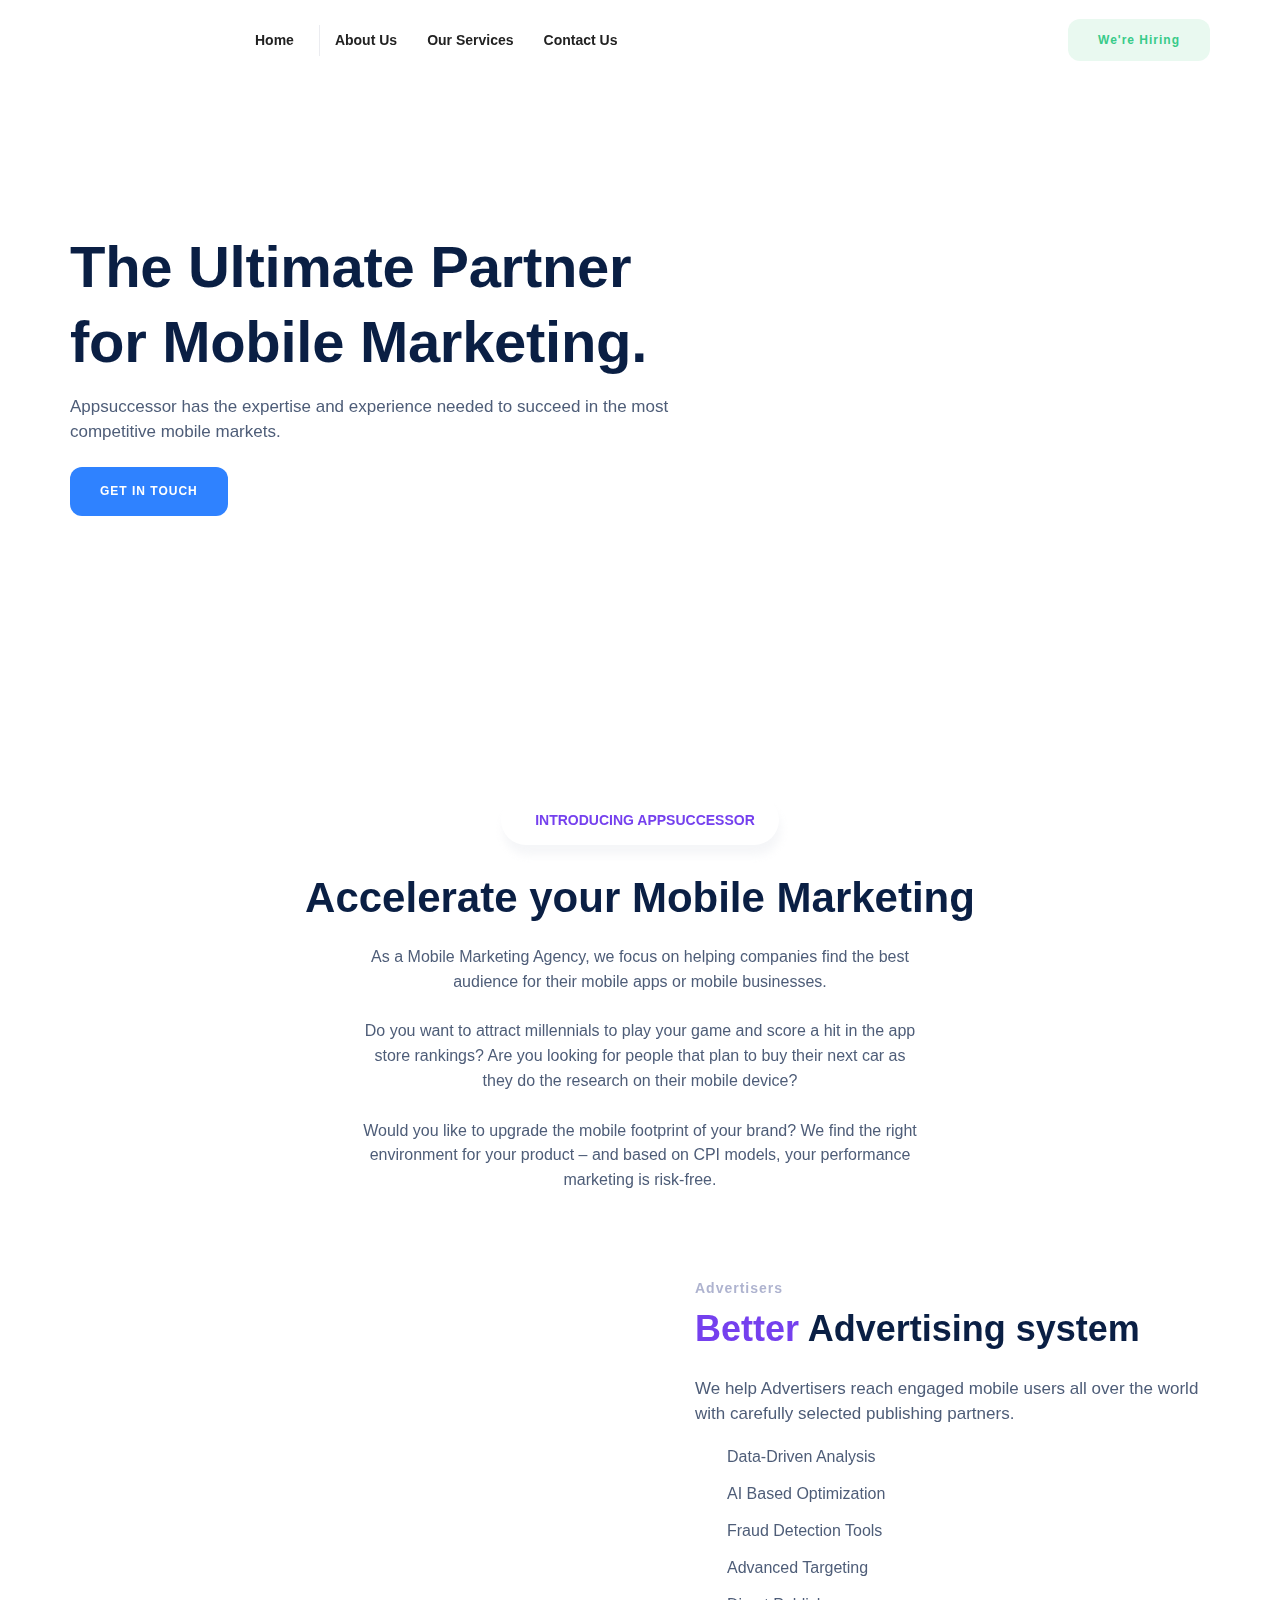
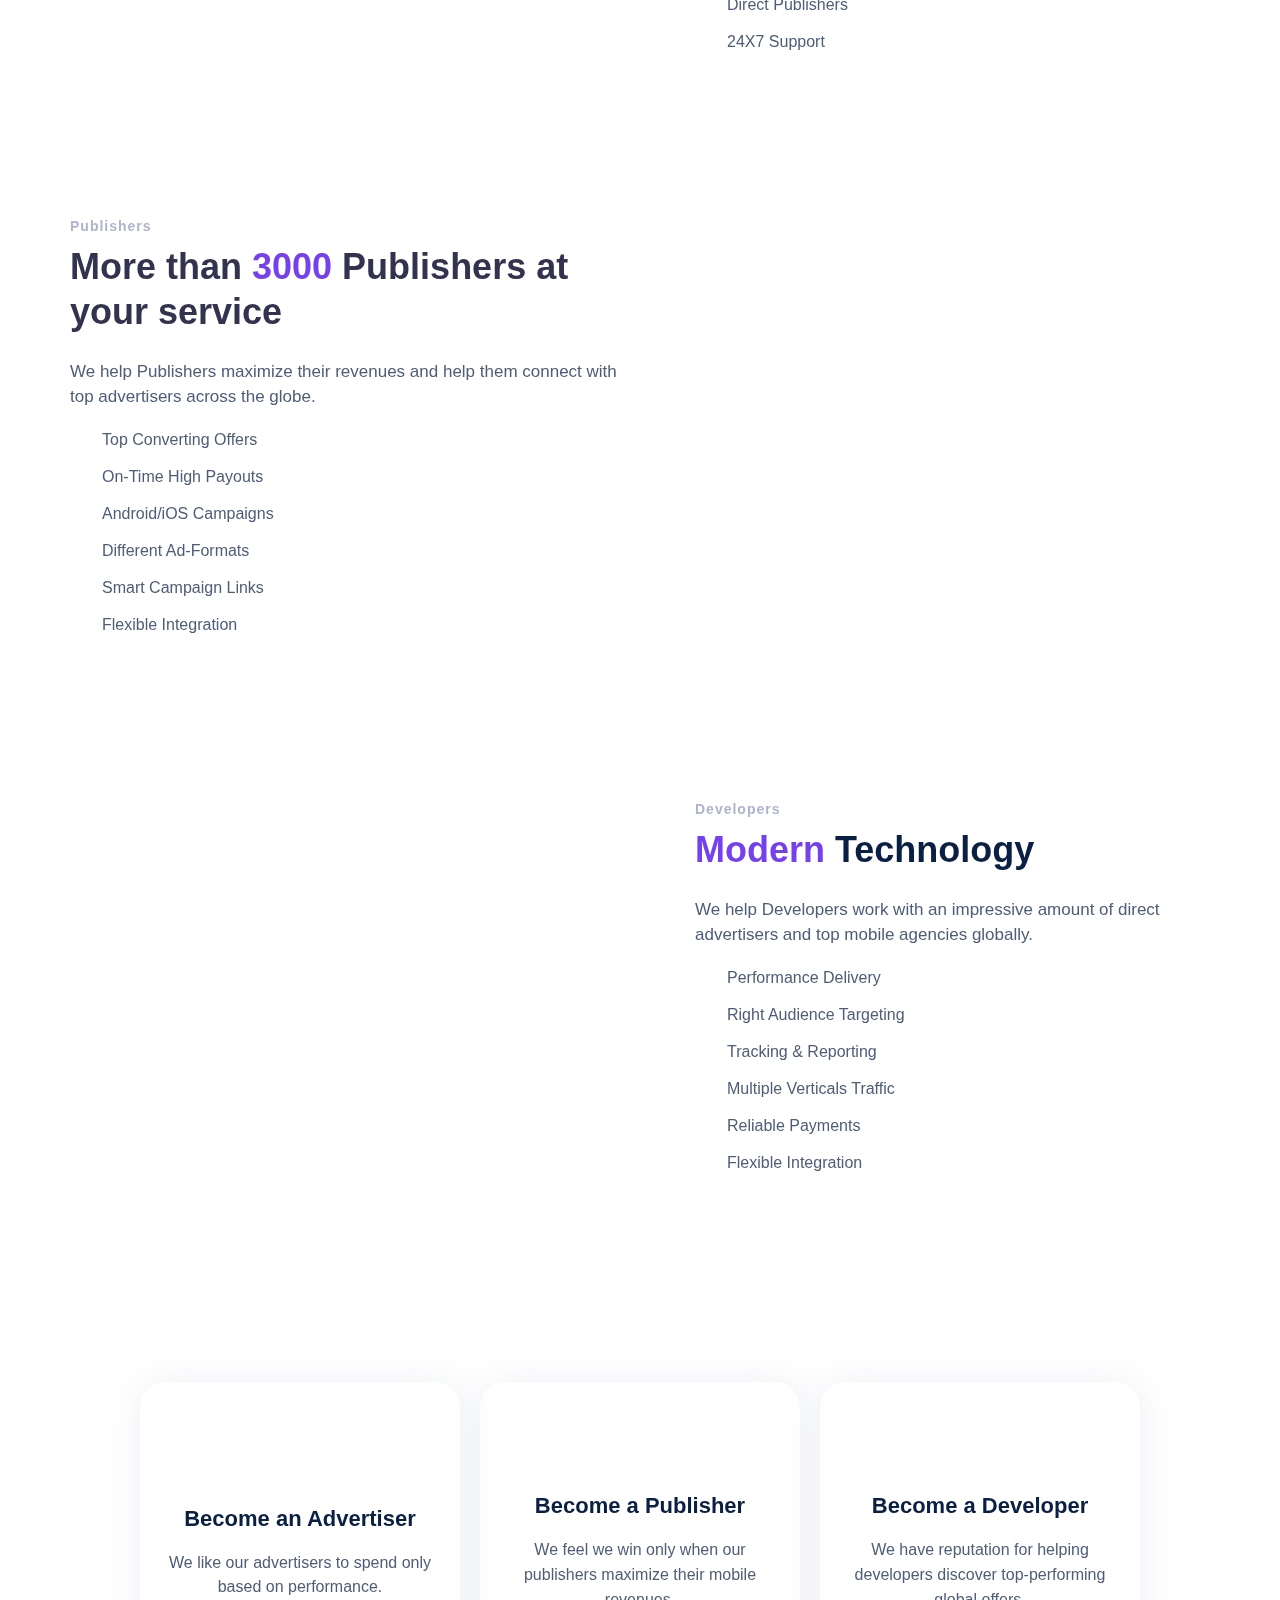
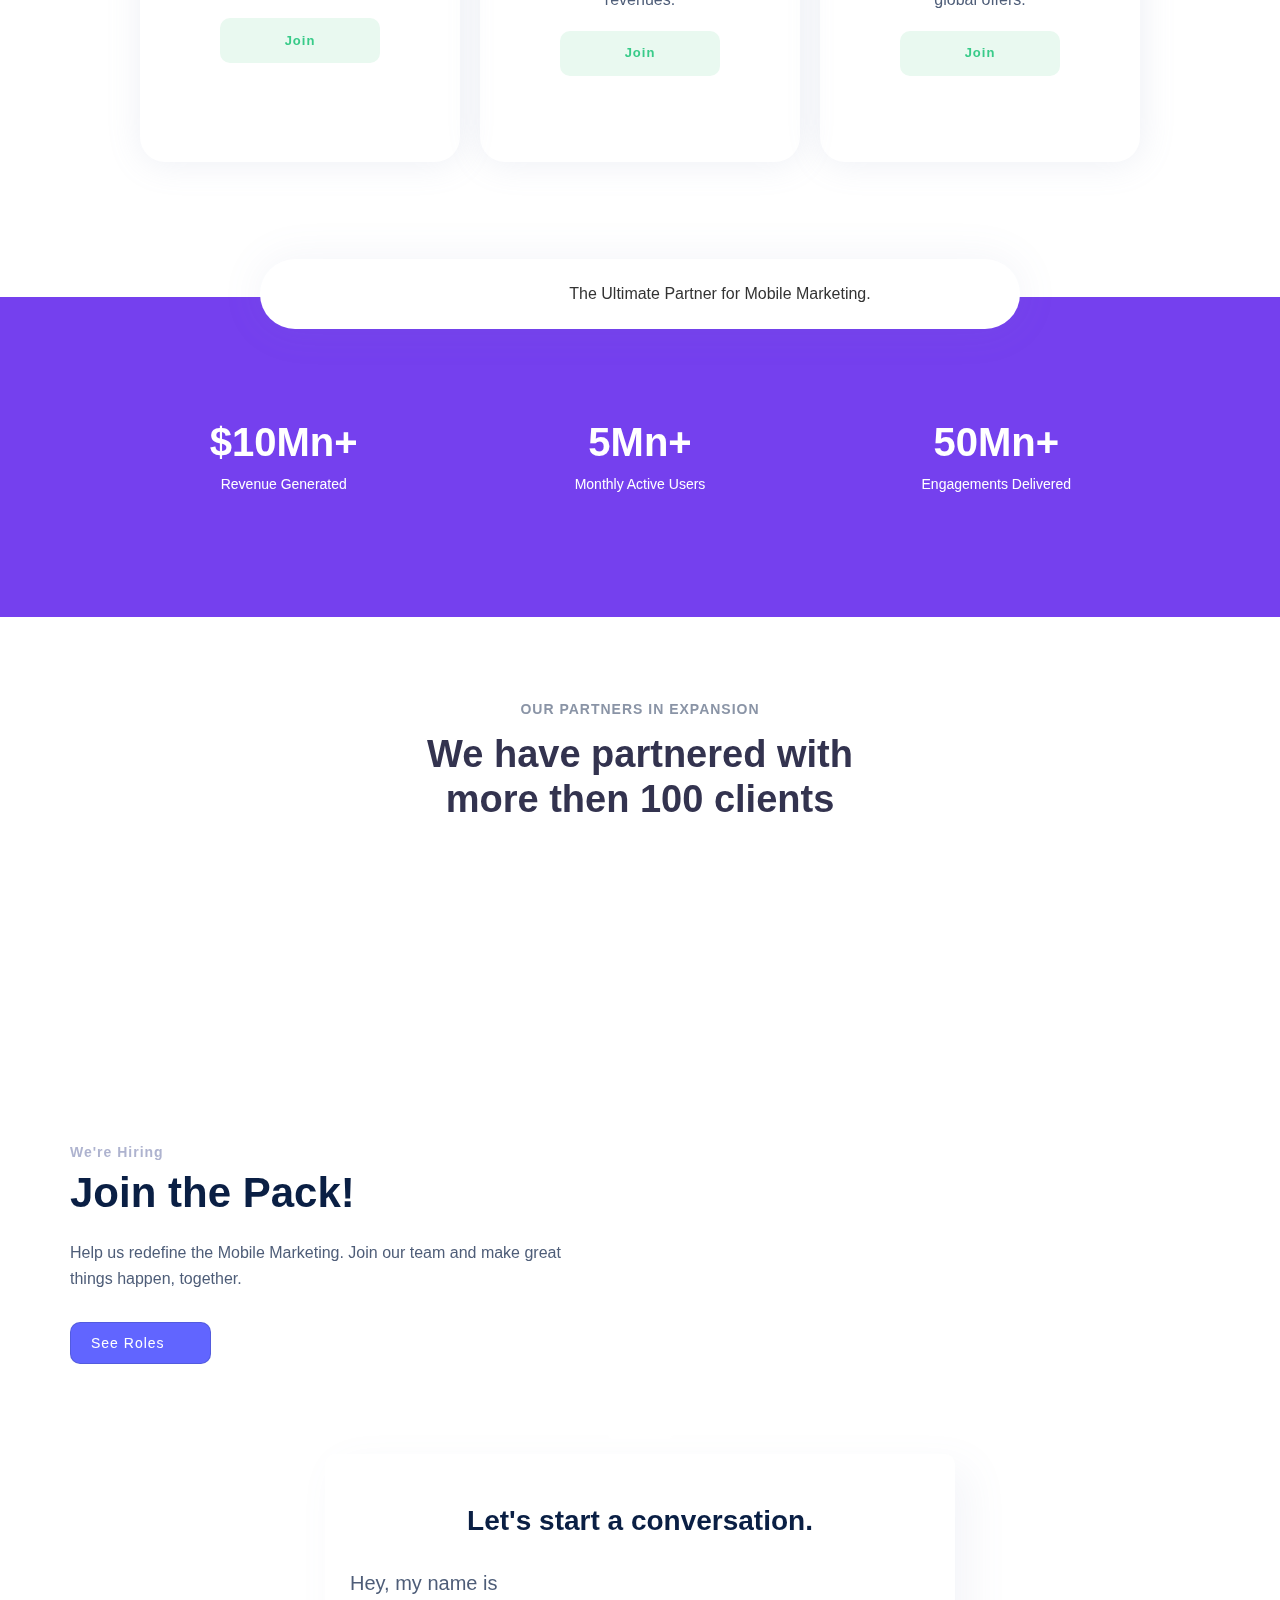
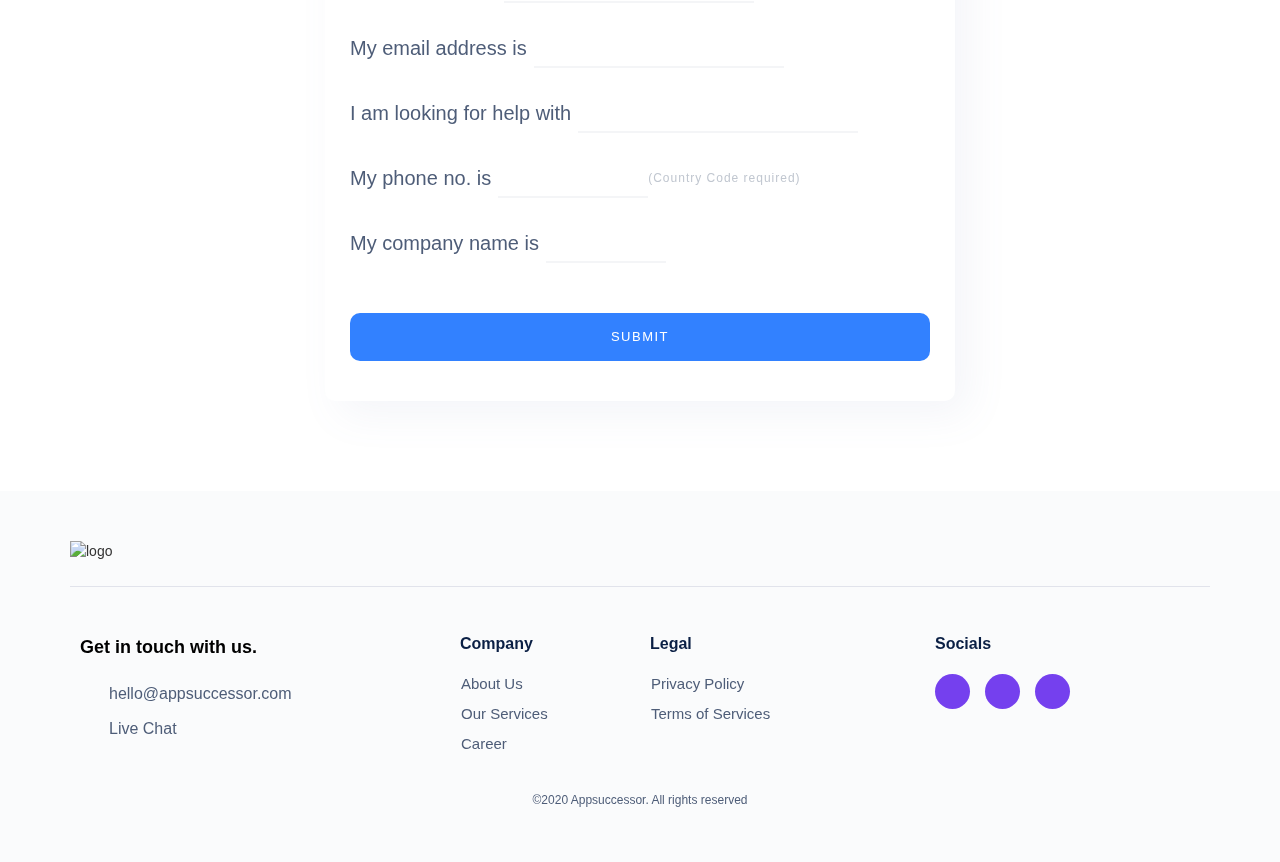
==== commit 9ebc420d: "Update index.html" ====
--- a/index.html
+++ b/index.html
@@ -120,7 +120,7 @@
                         Appsuccessor has the expertise and experience needed to succeed in the most competitive mobile markets.
                     </p>
                     <div class="lnd_button_wrap">
-                        <a href="mailto:contact@appsuccessor.com" target="_blank" class="lnd_button w-button">GET IN TOUCH</a>
+                        <a href="#contactus" target="_blank" class="lnd_button w-button">GET IN TOUCH</a>
                     </div>
                 </div>
             </div>
@@ -278,19 +278,19 @@
                         <img src="images/ser1.svg" width="125" alt="" class="fe07_images">
                         <h4 class="fe07_h4">Become an Advertiser</h4>
                         <p class="fe07_text">We like our advertisers to spend only based on performance.</p>
-                        <a href="mailto:contact@appsuccessor.com" class="fe07_button w-button">Join</a>
+                        <a href="#contactus" class="fe07_button w-button">Join</a>
                     </div>
                     <div class="fe07_card">
                         <img src="images/ser2.svg" width="125" alt="" class="fe07_images">
                         <h4 class="fe07_h4">Become a Publisher</h4>
                         <p class="fe07_text">We feel we win only when our publishers maximize their mobile revenues.</p>
-                        <a href="mailto:contact@appsuccessor.com" class="fe07_button w-button">Join</a>
+                        <a href="#contactus" class="fe07_button w-button">Join</a>
                     </div>
                     <div class="fe07_card">
                         <img src="images/ser3.svg" width="125" alt="" class="fe07_images">
                         <h4 class="fe07_h4">Become a Developer</h4>
                         <p class="fe07_text">We have reputation for helping  developers discover top-performing global offers.</p>
-                        <a href="mailto:contact@appsuccessor.com" class="fe07_button w-button">Join</a>
+                        <a href="#contactus" class="fe07_button w-button">Join</a>
                     </div>
                 </div>
             </div>
@@ -356,7 +356,7 @@
                 <div class="c07_block">
                     <div class="c07_title">We're Hiring</div>
                     <h3 class="c07_h3">Join the Pack!<br></h3>
-                    <p class="c07_paragraph">Help us redefine the Appsuccessor, join our team and make the time we spent together, better. </p>
+                    <p class="c07_paragraph">Help us redefine the Mobile Marketing. Join our team and make great things happen, together.</p>
                     <a href="jobs.html" class="c07_button w-inline-block">
                         <div class="c07_button_text">See Roles</div>
                         <img src="images/arrow-right.svg" width="17" alt="" class="c07_button_image">
@@ -378,24 +378,24 @@
                     <form id="wf-form-FORM05" name="wf-form-FORM05" data-name="FORM05" class="form05_form">
                         <div class="form05_wrap">
                             <label for="NAME" class="form05_title">Hey, my name is</label>
-                            <input type="text" id="NAME" name="NAME" data-name="NAME" placeholder="Mayank Kr" maxlength="256" class="form05_input w-input" required >
+                            <input type="text" id="NAME" name="NAME" data-name="NAME" maxlength="256" class="form05_input w-input" required >
                         </div>
                         <div class="form05_wrap">
                             <label for="EMAIL" class="form05_title">My email address is</label>
-                            <input type="email" id="EMAIL" name="EMAIL" data-name="EMAIL" placeholder="666mynk@gmail.com" maxlength="256" class="form05_input w-input" required>
+                            <input type="email" id="EMAIL" name="EMAIL" data-name="EMAIL" maxlength="256" class="form05_input w-input" required>
                         </div>
                         <div class="form05_wrap">
                             <label for="DETAILS" class="form05_title">I am looking for help with</label>
-                            <input type="text" id="DETAILS" name="DETAILS" data-name="DETAILS" placeholder="marketing, branding, etc" maxlength="256" class="form05_input project w-input">
+                            <input type="text" id="DETAILS" name="DETAILS" data-name="DETAILS"  maxlength="256" class="form05_input project w-input">
                         </div>
                         <div class="form05_wrap">
-                            <label for="PHONE" class="form05_title">My phone no. is +91</label>
-                            <input type="tel" id="PHONE" name="PHONE" data-name="PHONE" placeholder="8130677980" pattern="[0-9]{10}" maxlength="256" class="form05_input budget w-input" required >
-                            <label for="Budget-2" class="field-label-copy">(10 digit number)</label>
+                            <label for="PHONE" class="form05_title">My phone no. is </label>
+                            <input type="tel" id="PHONE" name="PHONE" data-name="PHONE" maxlength="256" class="form05_input budget w-input" required >
+                            <label for="Budget-2" class="field-label-copy">(Country Code required)</label>
                         </div>
                         <div class="form05_wrap">
                             <label for="COMPANY" class="form05_title">My company name is</label>
-                            <input type="text" id="COMPANY" name="COMPANY" data-name="COMPANY" placeholder="Microsoft" maxlength="256" class="form05_input date w-input">
+                            <input type="text" id="COMPANY" name="COMPANY" data-name="COMPANY" maxlength="256" class="form05_input date w-input">
                         </div>
                         <input type="submit" value="Submit" data-wait="Please wait..." class="form05_button w-button">
                     </form>
@@ -469,7 +469,7 @@
                         </div>
                 </div>
             </div>
-            <div class="f11_copy_text">©2020 Appsuccessor. All rights reserved.<br>Designed by <a href="www.behance.net/mynkdotpng" class="f11_copy_text">Mayank</a></div>
+            <div class="f11_copy_text">©2020 Appsuccessor. All rights reserved</div>
         </div>
         <!--<a href="#" class="top"><img src="images/top.webp" ></a>-->
         <!--[if lte IE 9]><script src="//cdnjs.cloudflare.com/ajax/libs/placeholders/3.0.2/placeholders.min.js"></script><![endif]-->
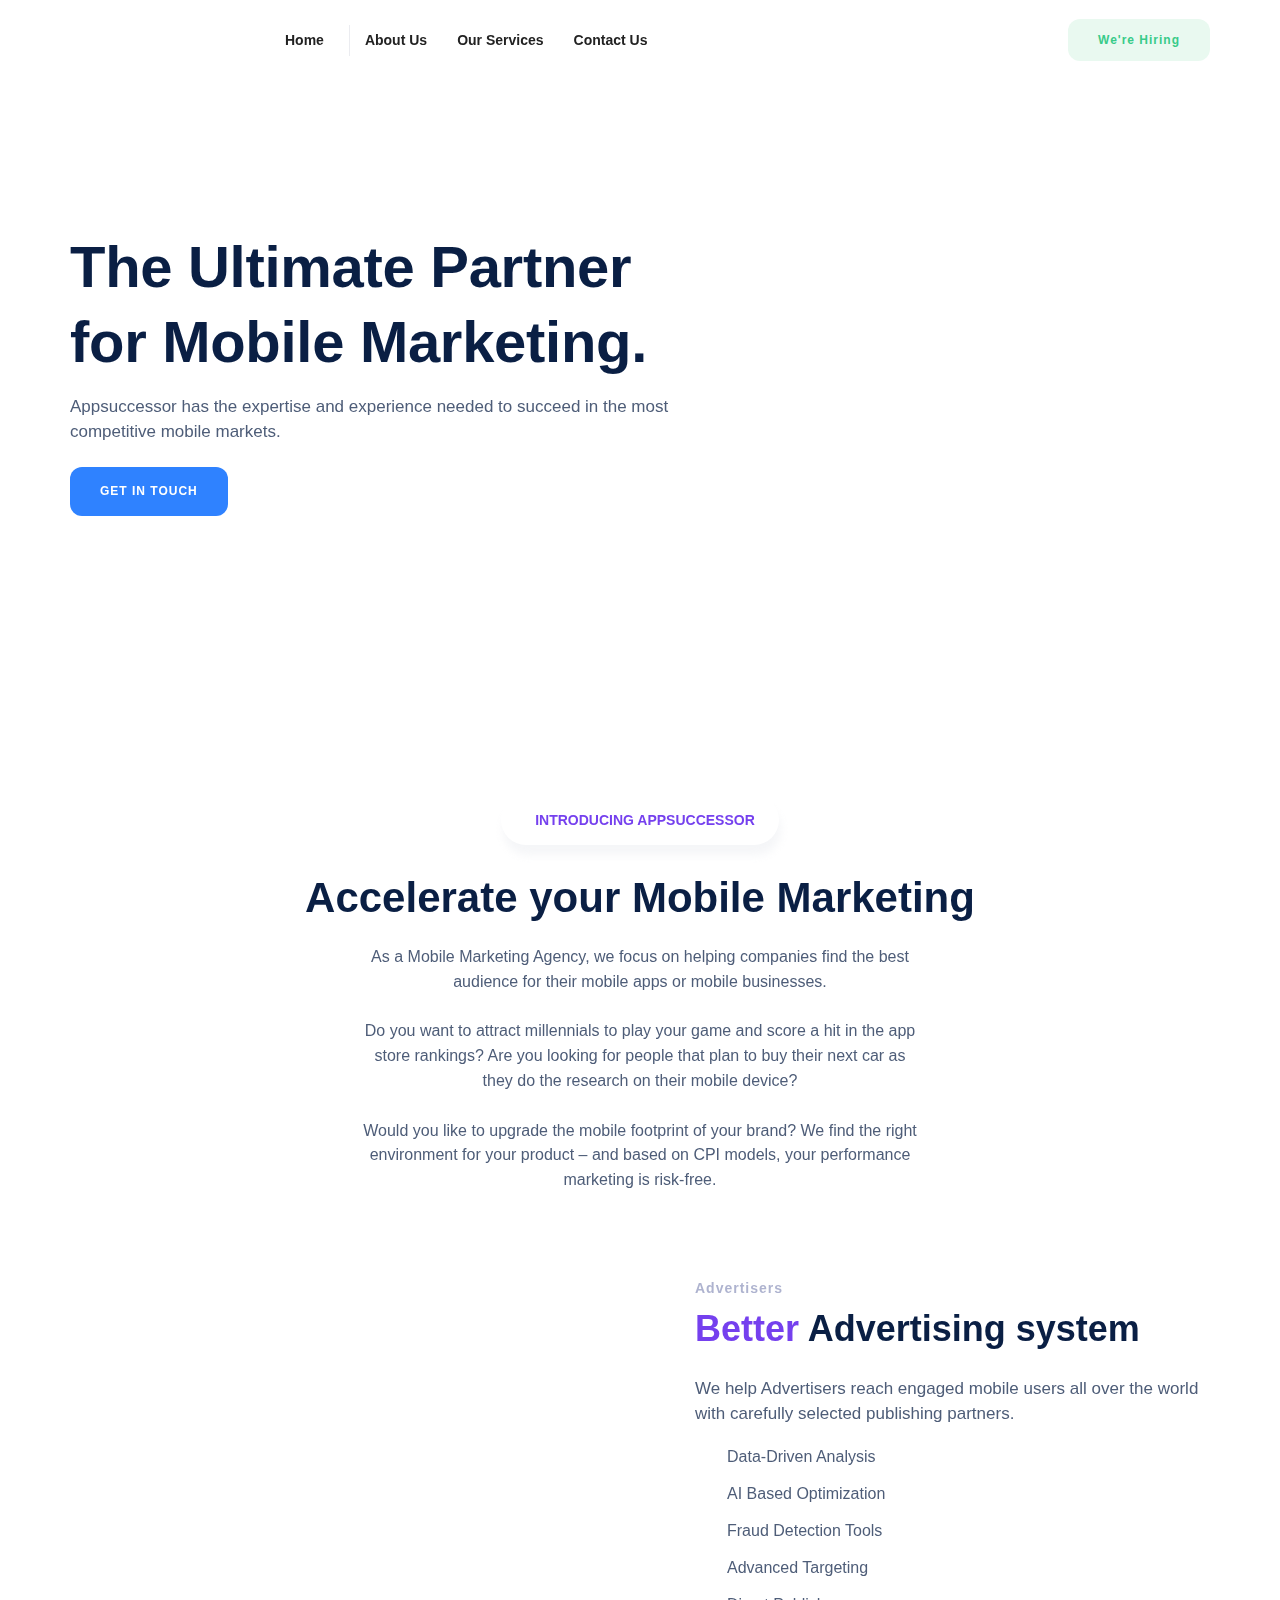
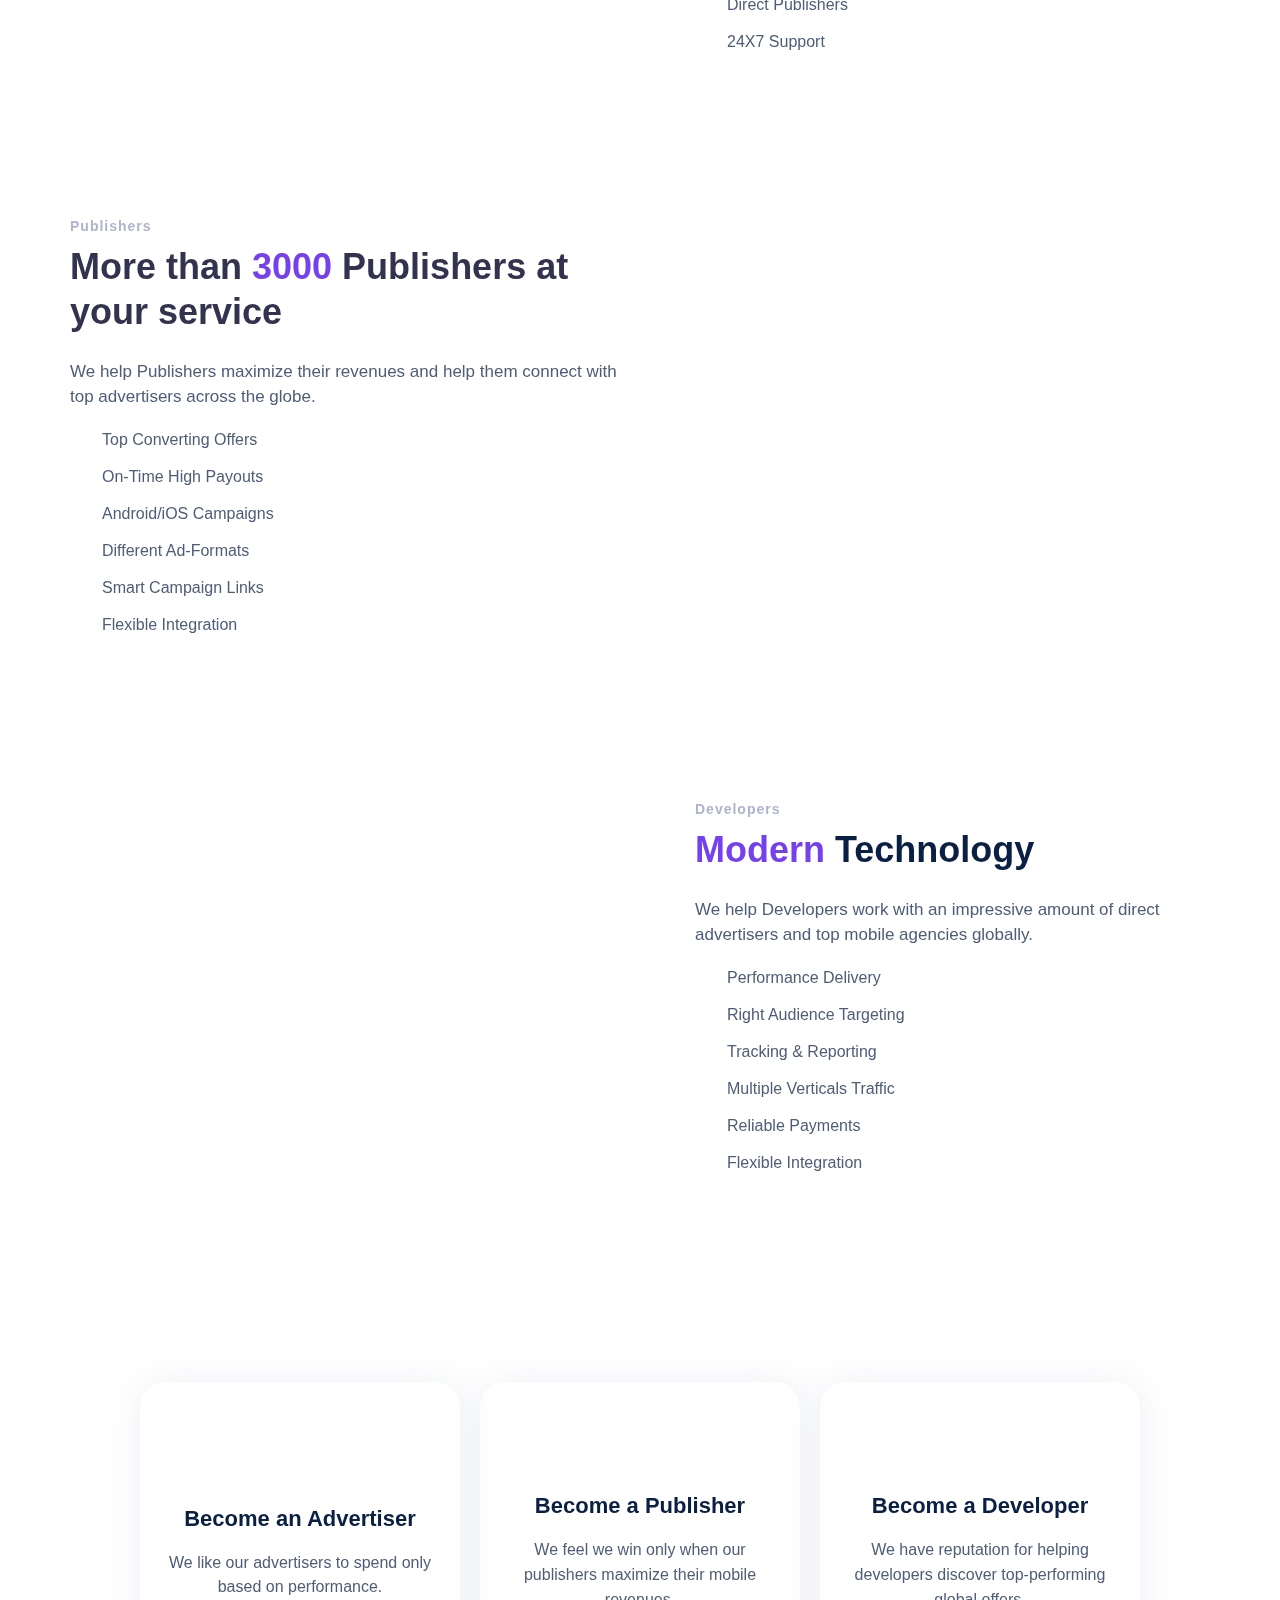
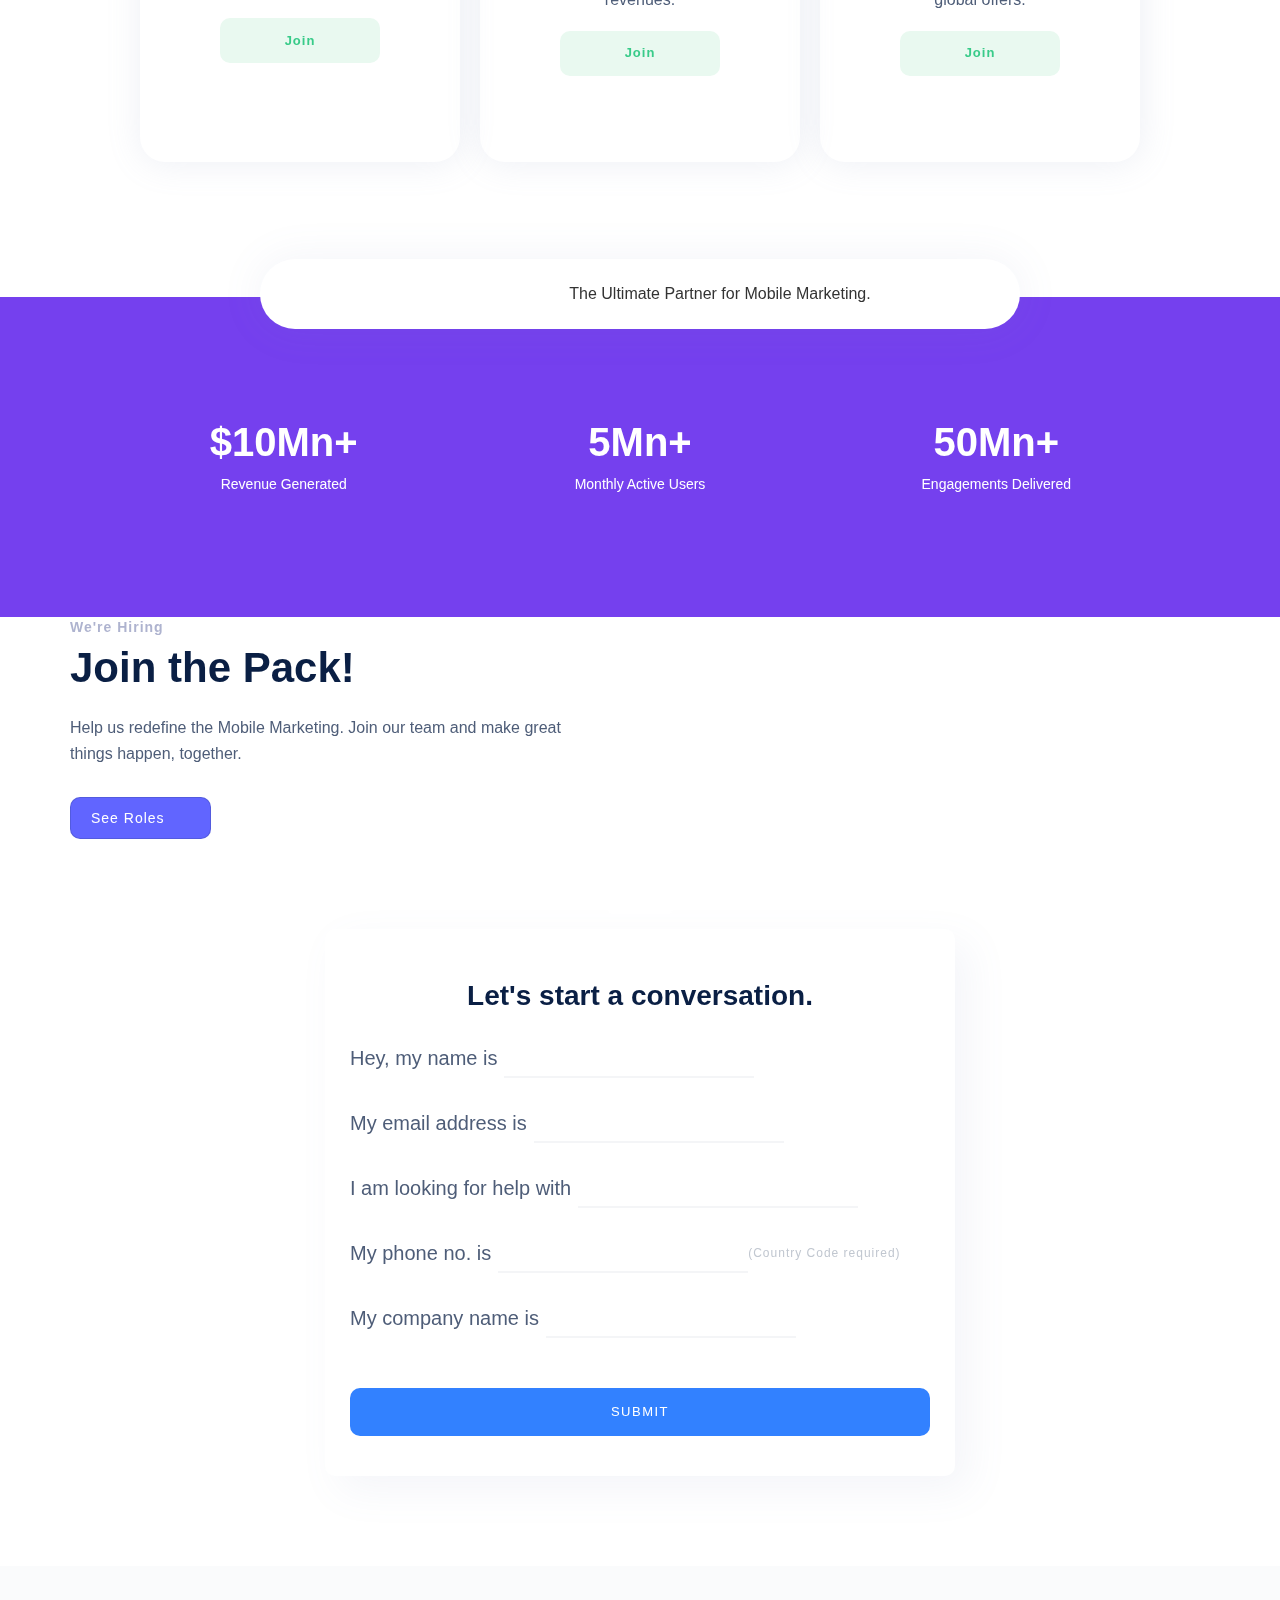
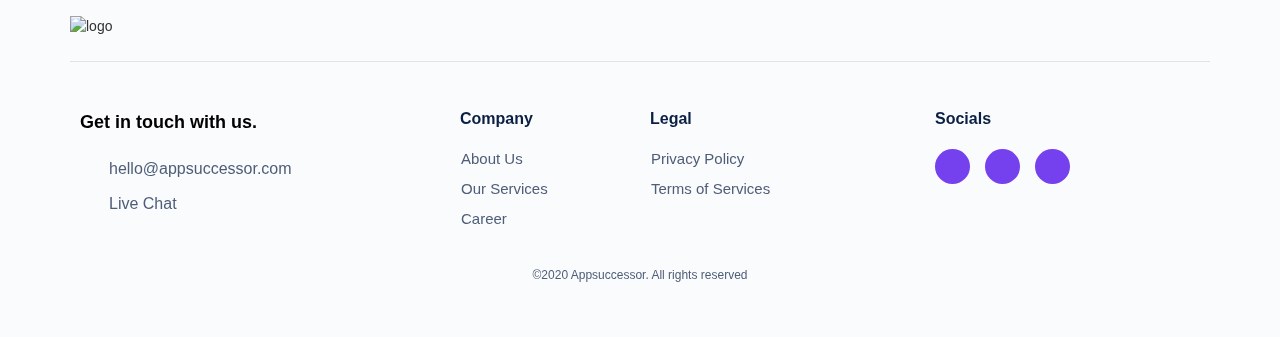
==== commit 0072e0f0: "Add files via upload" ====
--- a/index.html
+++ b/index.html
@@ -6,9 +6,11 @@
         <title>Appsuccessor</title>
         <meta content="Appsuccessor is the fastest way to target and engage audience. Rapidly generating revenue with our Data-Driven Analysis & AI Based Optimization - Top Converting Offers, On-Time High Payouts, Android/iOS Campaigns, Different Ad-Formats, Smart Campaign Links, Flexible Integration and much more." name="description"/>
         <meta content="Appsuccessor  - Mobile Marketing Agency" property="og:title"/>
+        <meta name="author" content="Mayank Kr">
         <meta content="Appsuccessor is the fastest way to target and engage audience. Rapidly generating revenue with our Data-Driven Analysis & AI Based Optimization - Top Converting Offers, On-Time High Payouts, Android/iOS Campaigns, Different Ad-Formats, Smart Campaign Links, Flexible Integration and much more." property="og:description"/>
         <meta content="width=device-width, initial-scale=1" name="viewport"/>
         <link href="css/ap-stylesheet.css" rel="stylesheet" type="text/css"/>
+
         <script type="text/javascript">
             WebFont.load({
                 google: {
@@ -16,7 +18,9 @@
                 }
             });
         </script>
+
         <!--[if lt IE 9]><script src="https://cdnjs.cloudflare.com/ajax/libs/html5shiv/3.7.3/html5shiv.min.js" type="text/javascript"></script><![endif]-->
+        
         <script type="text/javascript">
             !function(o, c) {
                 var n = c.documentElement
@@ -25,8 +29,11 @@
                 ("ontouchstart"in o || o.DocumentTouch && c instanceof DocumentTouch) && (n.className += t + "touch")
             }(window, document);
         </script>
+
         <link href="images/favicon.webp" rel="shortcut icon" type="image/x-icon"/>
+
     </head>
+
     <body>
         <header class="header-nav">
             <div class="lnd_navigation w-nav">
@@ -34,7 +41,7 @@
                 <div class="nav01_container">
                     <div class="nav01_left">
                         <a href="index.html" class="nav01_logo w-nav-brand">
-                            <img src="images/logo.svg" width="120" alt="" class="nav01_logo_image"></a>
+                            <img src="images/logo.svg" width="150" alt="" class="nav01_logo_image"></a>
                             <nav role="navigation" class="nav01_links w-nav-menu">
                                 <a href="#index.html" class="nav01_link w-nav-link">Home</a>
                                 <div class="nav01_line"></div>
@@ -43,57 +50,7 @@
                                 <a href="#contactus" class="nav01_link w-nav-link">Contact Us</a>
                                 </nav></div>
                                                     <div class="nav01_right_wrap">
-                                                        <div class="te05_nav_avatar">
-                                                            <div class="te05_nav_avatar_01" id="nvbt">
-                                                             <!--<div class="dtl">
-                                                                    <img src="images/avatar1.webp" width="80" alt="">
-                                                                    <div class="dtltxt1">Sanya</div>
-                                                                    <div class="dtltxt2">HR Manager</div>
-                                                                    <div class="dtltxt3">(HR Dept.)</div>
-                                                                </div>-->
-                                                            </div>
-                                                            <div class="te05_nav_avatar_02" id="nvbt">
-                                                                <!--<div class="dtl">
-                                                                    <img src="images/avatar2.webp" width="80" alt="">
-                                                                    <div class="dtltxt1">Sumit</div>
-                                                                    <div class="dtltxt2">CEO</div>
-                                                                    <div class="dtltxt3">(Adminitration)</div>
-                                                                </div>-->
-                                                            </div>
-                                                            <div class="te05_nav_avatar_03" id="nvbt">
-                                                                <!--<div class="dtl">
-                                                                    <img src="images/avatar3.webp" width="80" alt="">
-                                                                    <div class="dtltxt1">Nikunj</div>
-                                                                    <div class="dtltxt2">CEO</div>
-                                                                    <div class="dtltxt3">(Adminitration)</div>
-                                                                </div>-->
-                                                            </div>
-                                                            <div class="te05_nav_avatar_04" id="nvbt">
-                                                                <!--<div class="dtl">
-                                                                    <img src="images/avatar4.webp" width="80" alt="">
-                                                                    <div class="dtltxt1">Mayank</div>
-                                                                    <div class="dtltxt2">UI/UX Designer</div>
-                                                                    <div class="dtltxt3">(Design Dept.)</div>
-                                                                </div>-->
-                                                            </div>
-                                                            <div class="te05_nav_avatar_05" id="nvbt">
-                                                                <!--<div class="dtl">
-                                                                    <img src="images/avatar5.webp" width="80" alt="">
-                                                                    <div class="dtltxt1">Yogesh</div>
-                                                                    <div class="dtltxt2">Marketing Manager</div>
-                                                                    <div class="dtltxt3">(Marketing Dept.)</div>
-                                                                </div>-->
-                                                            </div>
-                                                            <div class="te05_nav_avatar_06" id="nvbt">
-                                                                <!--<div class="dtl">
-                                                                    <img src="images/avatar7.webp" width="80" alt="">
-                                                                    <div class="dtltxt1">You!!</div>
-                                                                    <div class="dtltxt2">We're Hiring.</div>
-                                                                    <div class="dtltxt3">Join the Pack</div>
-                                                                </div>-->
-                                                            </div>
-                                                        </div>
-                                                        <a href="jobs.html" target="_blank" class="lnd_btn w-button">We're Hiring</a>
+                                                        <a href="jobs.html" class="lnd_btn w-button">We're Hiring</a>
                                                     </div>
                                                     
                 </div>
@@ -102,7 +59,7 @@
                 <div class="nav01_container">
                     <div class="lnd_nav_left">
                             <a href="index.html" aria-current="page" class="nav01_logo w-nav-brand w--current">
-                            <img src="images/logo.svg" width="130" alt="" class="lnd_logo_forest"/>
+                            <img src="images/logo.svg" width="150" alt="" class="lnd_logo_forest">
                             </a>
                     </div>
                     <div class="nav01_right_wrap">
@@ -120,7 +77,7 @@
                         Appsuccessor has the expertise and experience needed to succeed in the most competitive mobile markets.
                     </p>
                     <div class="lnd_button_wrap">
-                        <a href="#contactus" target="_blank" class="lnd_button w-button">GET IN TOUCH</a>
+                        <a href="#contactus" class="lnd_button w-button">GET IN TOUCH</a>
                     </div>
                 </div>
             </div>
@@ -316,6 +273,8 @@
                 <div class="cta06_text">Engagements Delivered<br></div></div>
             </div>
         </div>
+            
+<!-----------------------clients section
 
         <div class="cl04">
             <div class="cl04_container">
@@ -350,6 +309,44 @@
                 </div>
             </div>
         </div>
+
+clients section----------------------->
+
+<!-------------------------Team section
+
+        <div class="te01">
+            <div class="te01_container">
+                <div class="te01_title_wrap">
+                    <p class="te01_title">MEET&nbsp;OUR&nbsp;EXPERTS</p>
+                    <h3 class="te01_h3">Our team leads progression</h3>
+                </div>
+                <div class="te01_card_wrap">
+                    <div class="te01_card">
+                        <div class="te01_avatar"></div>
+                        <h3 class="te01_name">John Doe</h3>
+                        <div class="te01_job_title">DIRECTOR</div>
+                    </div>
+                    <div class="te01_card">
+                        <div class="te01_avatar_02">
+                        </div>
+                        <h3 class="te01_name">Sarah Doe</h3>
+                        <div class="te01_job_title">MARKETING LEAD</div>
+                    </div>
+                    <div class="te01_card">
+                        <div class="te01_avatar_03"></div>
+                        <h3 class="te01_name">Mike Doe</h3>
+                        <div class="te01_job_title">OPERATIONS HEAD</div>
+                    </div>
+                    <div class="te01_card">
+                        <div class="te01_avatar_04"></div>
+                        <h3 class="te01_name">Brian Doe</h3>
+                        <div class="te01_job_title">DESIGNER</div>
+                    </div>
+                </div>
+            </div>
+        </div>
+
+----------------------Team section-->
 
         <div class="c07">
             <div class="c07_container">
@@ -390,12 +387,12 @@
                         </div>
                         <div class="form05_wrap">
                             <label for="PHONE" class="form05_title">My phone no. is </label>
-                            <input type="tel" id="PHONE" name="PHONE" data-name="PHONE" maxlength="256" class="form05_input budget w-input" required >
+                            <input type="tel" id="PHONE" name="PHONE" data-name="PHONE" maxlength="256" class="form05_input phone w-input" required >
                             <label for="Budget-2" class="field-label-copy">(Country Code required)</label>
                         </div>
                         <div class="form05_wrap">
                             <label for="COMPANY" class="form05_title">My company name is</label>
-                            <input type="text" id="COMPANY" name="COMPANY" data-name="COMPANY" maxlength="256" class="form05_input date w-input">
+                            <input type="text" id="COMPANY" name="COMPANY" data-name="COMPANY" maxlength="256" class="form05_input company w-input">
                         </div>
                         <input type="submit" value="Submit" data-wait="Please wait..." class="form05_button w-button">
                     </form>
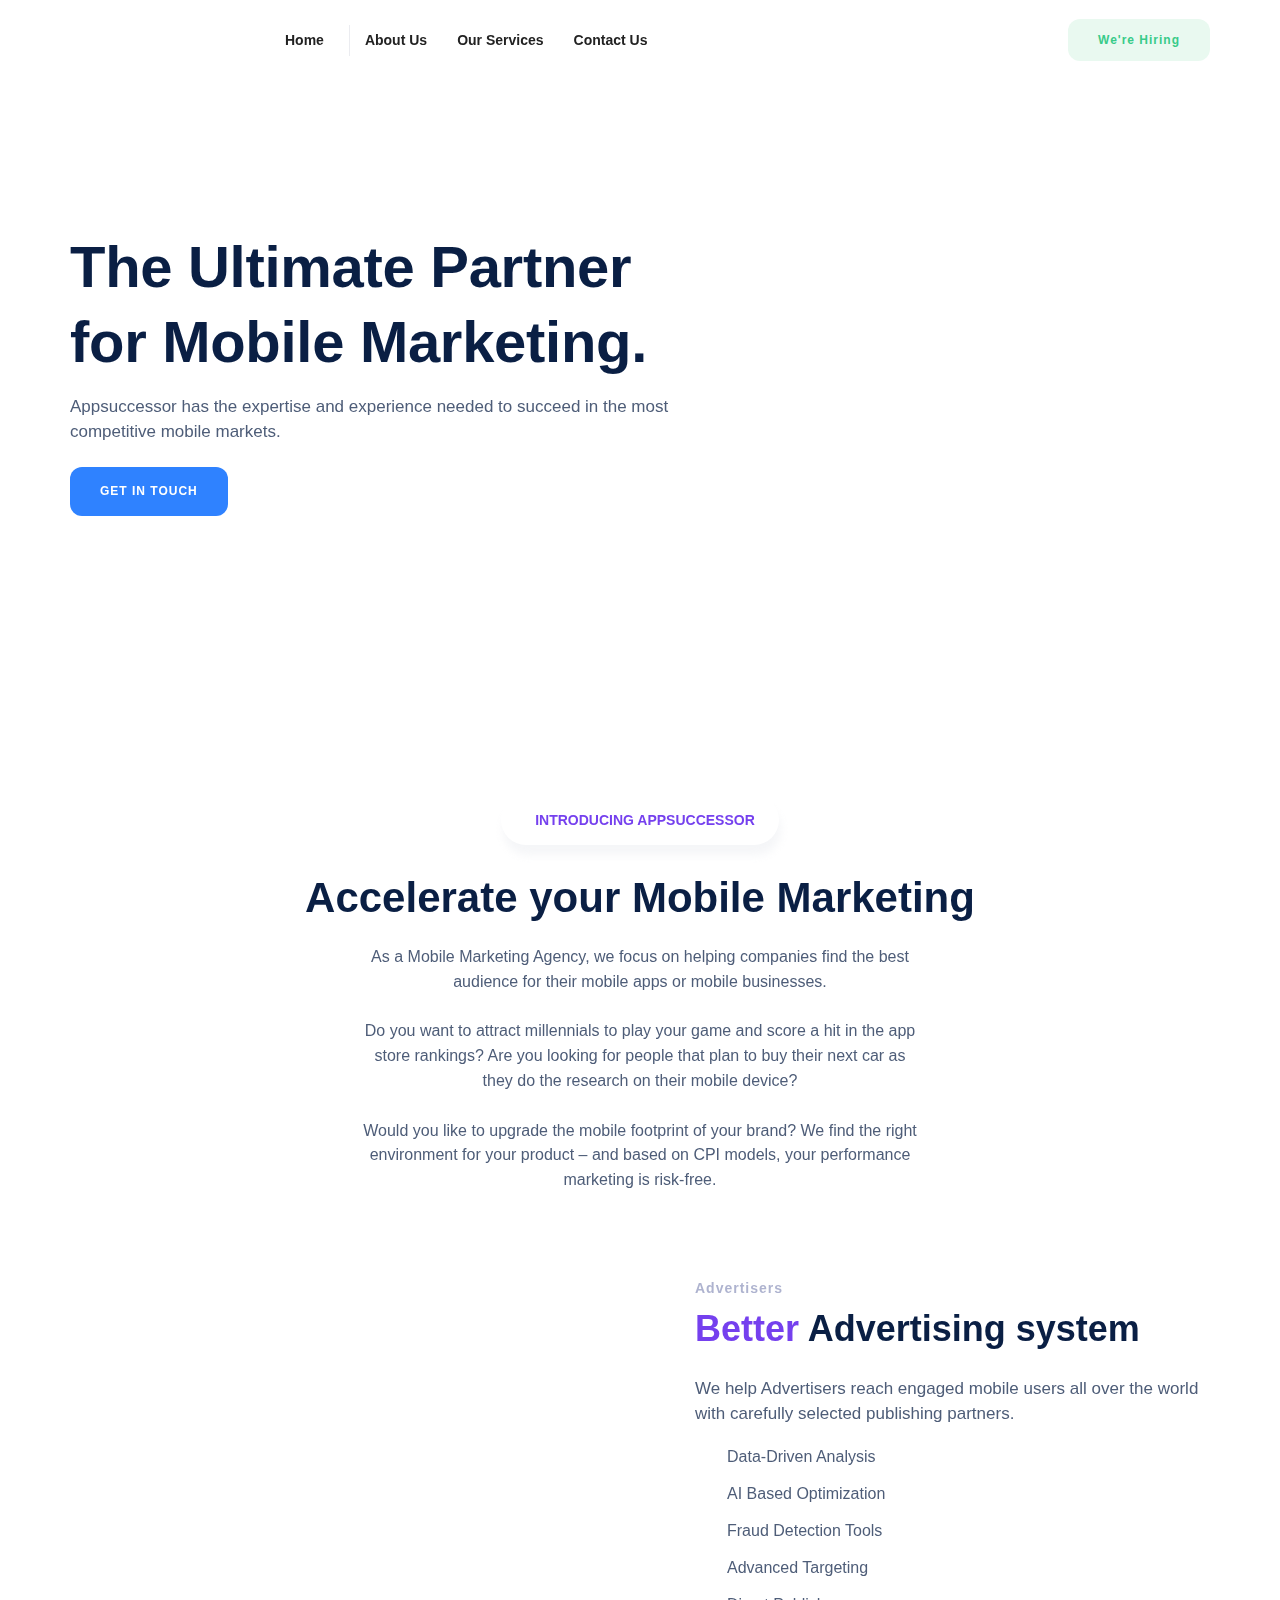
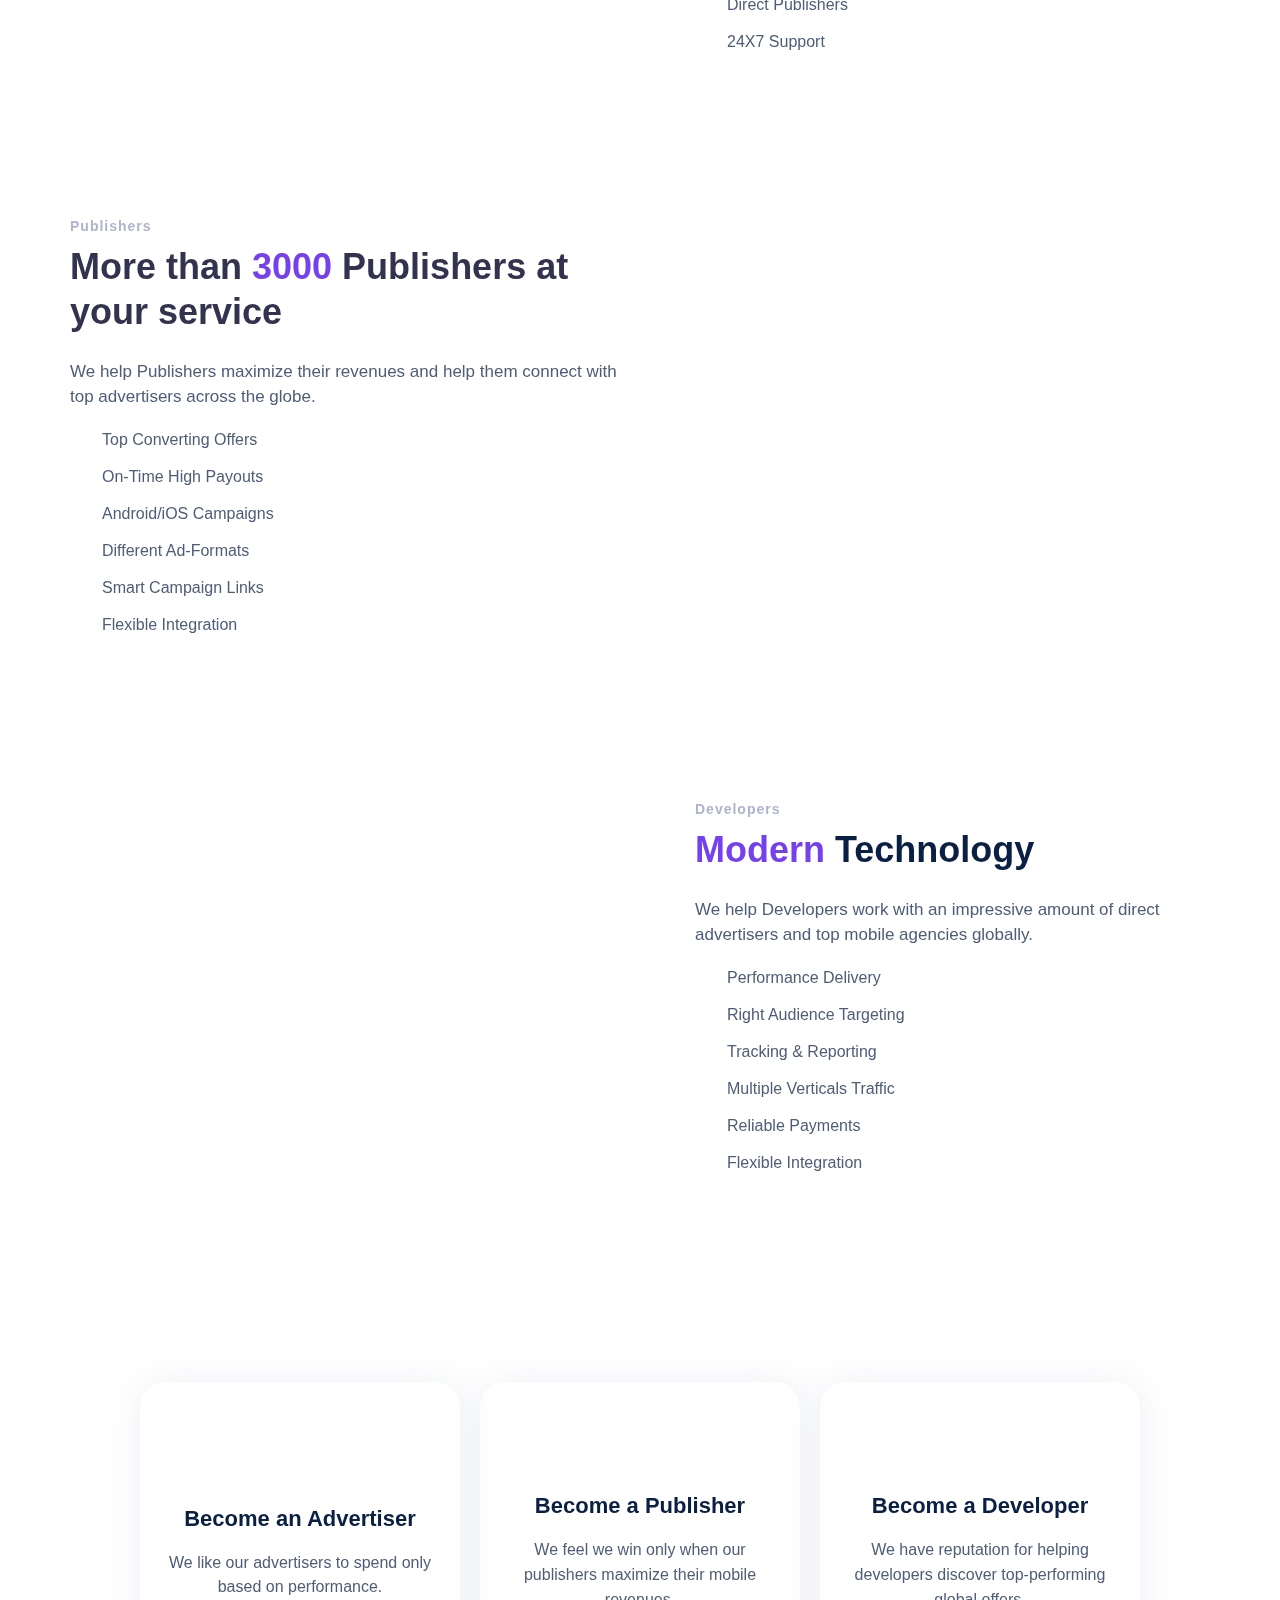
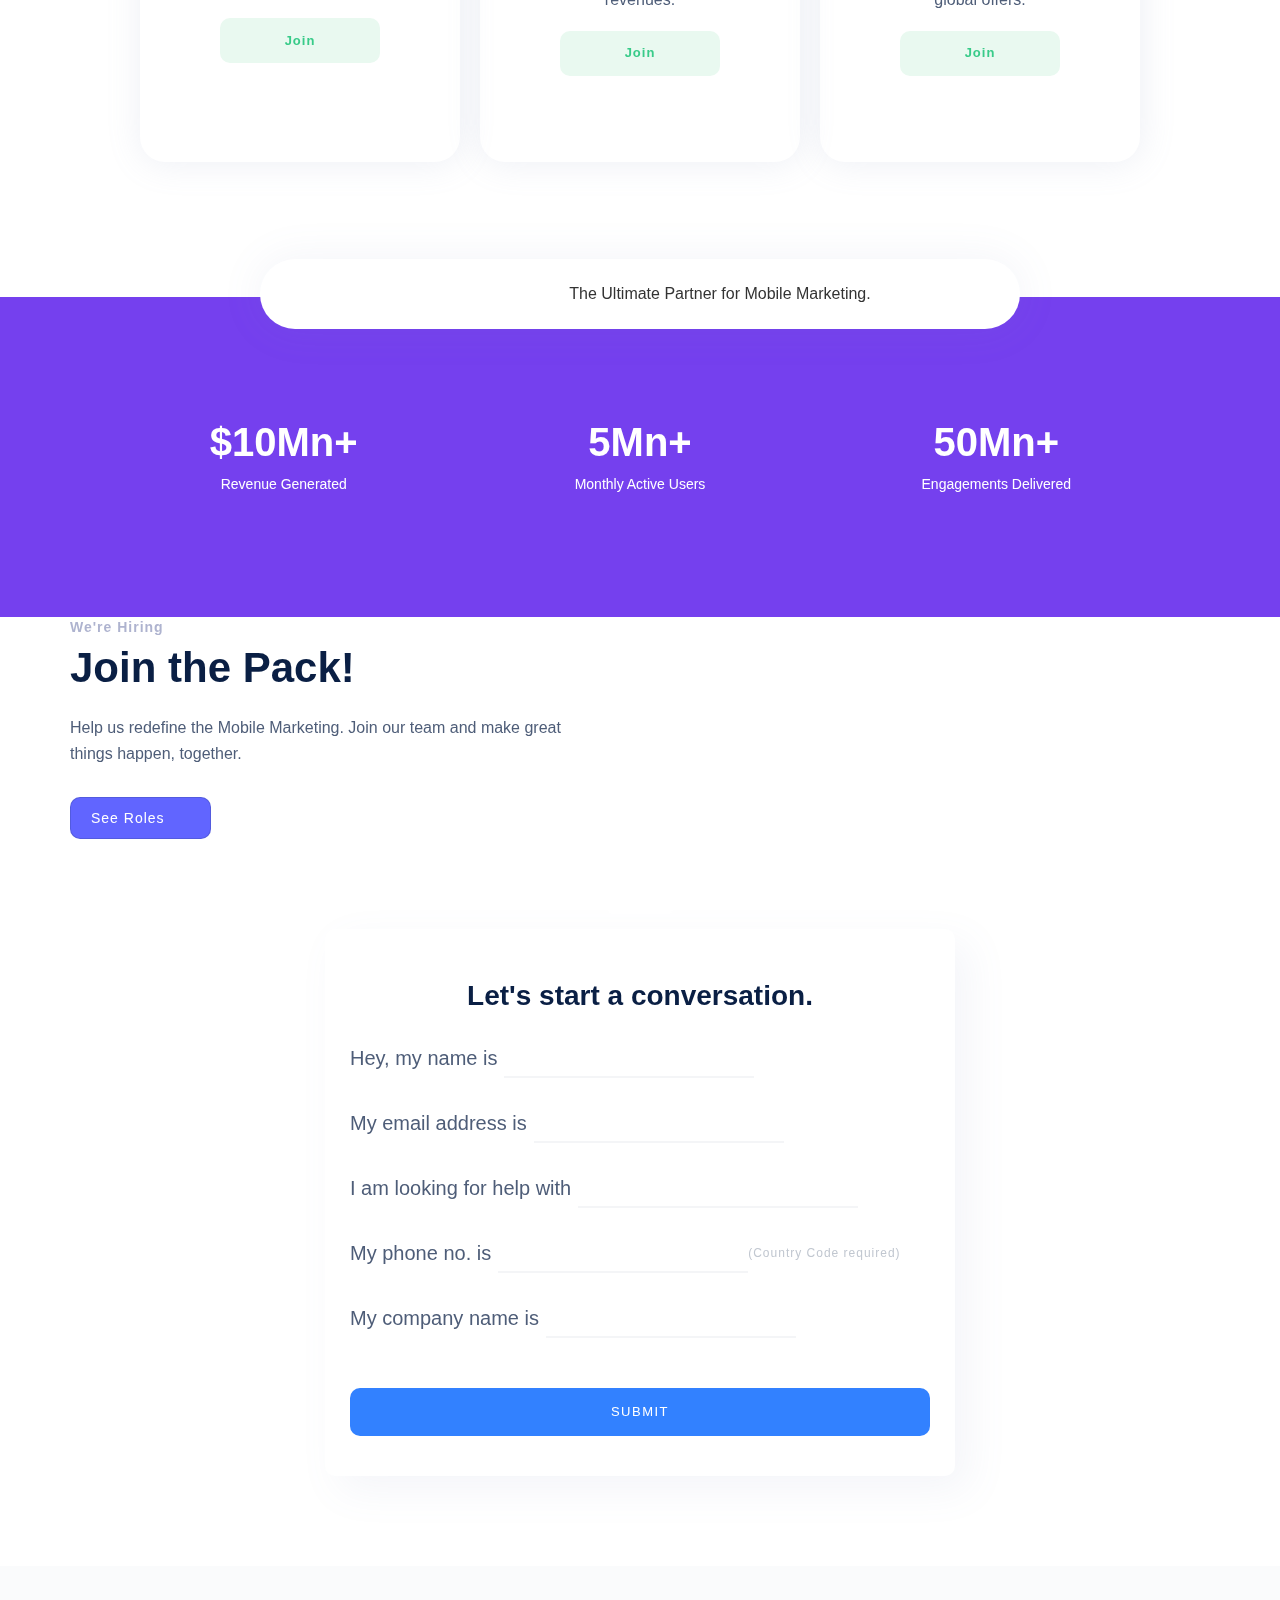
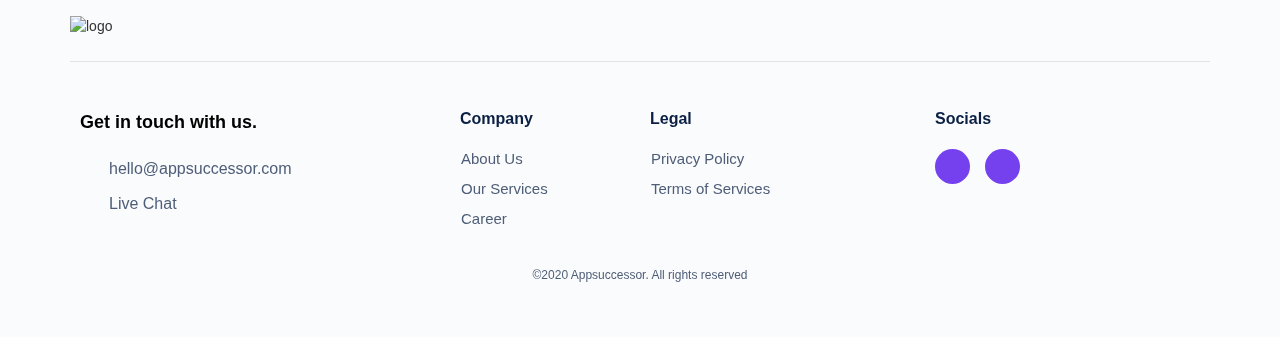
==== commit a61bb886: "Update index.html" ====
--- a/index.html
+++ b/index.html
@@ -9,6 +9,9 @@
         <meta name="author" content="Mayank Kr">
         <meta content="Appsuccessor is the fastest way to target and engage audience. Rapidly generating revenue with our Data-Driven Analysis & AI Based Optimization - Top Converting Offers, On-Time High Payouts, Android/iOS Campaigns, Different Ad-Formats, Smart Campaign Links, Flexible Integration and much more." property="og:description"/>
         <meta content="width=device-width, initial-scale=1" name="viewport"/>
+        <meta http-equiv='cache-control' content='no-cache'> 
+        <meta http-equiv='expires' content='0'> 
+        <meta http-equiv='pragma' content='no-cache'> 
         <link href="css/ap-stylesheet.css" rel="stylesheet" type="text/css"/>
 
         <script type="text/javascript">
@@ -452,16 +455,16 @@
                             <div class="f09_social_wrap">
                                 <div class="f09_social">
                                     <img src="images/facebook.svg" alt="" class="f09_social_icon">
-                                    <a href="https://www.facebook.com/namelessfaggit/" class="f09_social_link w-inline-block"></a>
+                                    <a href="https://www.facebook.com/appsuccessor" class="f09_social_link w-inline-block"></a>
                                 </div>
                                 <div class="f09_social">
                                     <img src="images/linkedin.svg" alt="" class="f09_social_icon">
-                                    <a href="https://www.instagram.com/mynk.png/" class="f09_social_link w-inline-block"></a>
+                                    <a href="https://www.linkedin.com/company/appsuccessor/about/" class="f09_social_link w-inline-block"></a>
                                 </div>
-                                <div class="f09_social">
+                                <!--<div class="f09_social">
                                     <img src="images/twitter.svg" alt="" class="f09_social_icon">
                                     <a href="https://www.twitter.com/" class="f09_social_link w-inline-block"></a>
-                                </div>
+                                </div>-->
                             </div>
                         </div>
                 </div>
